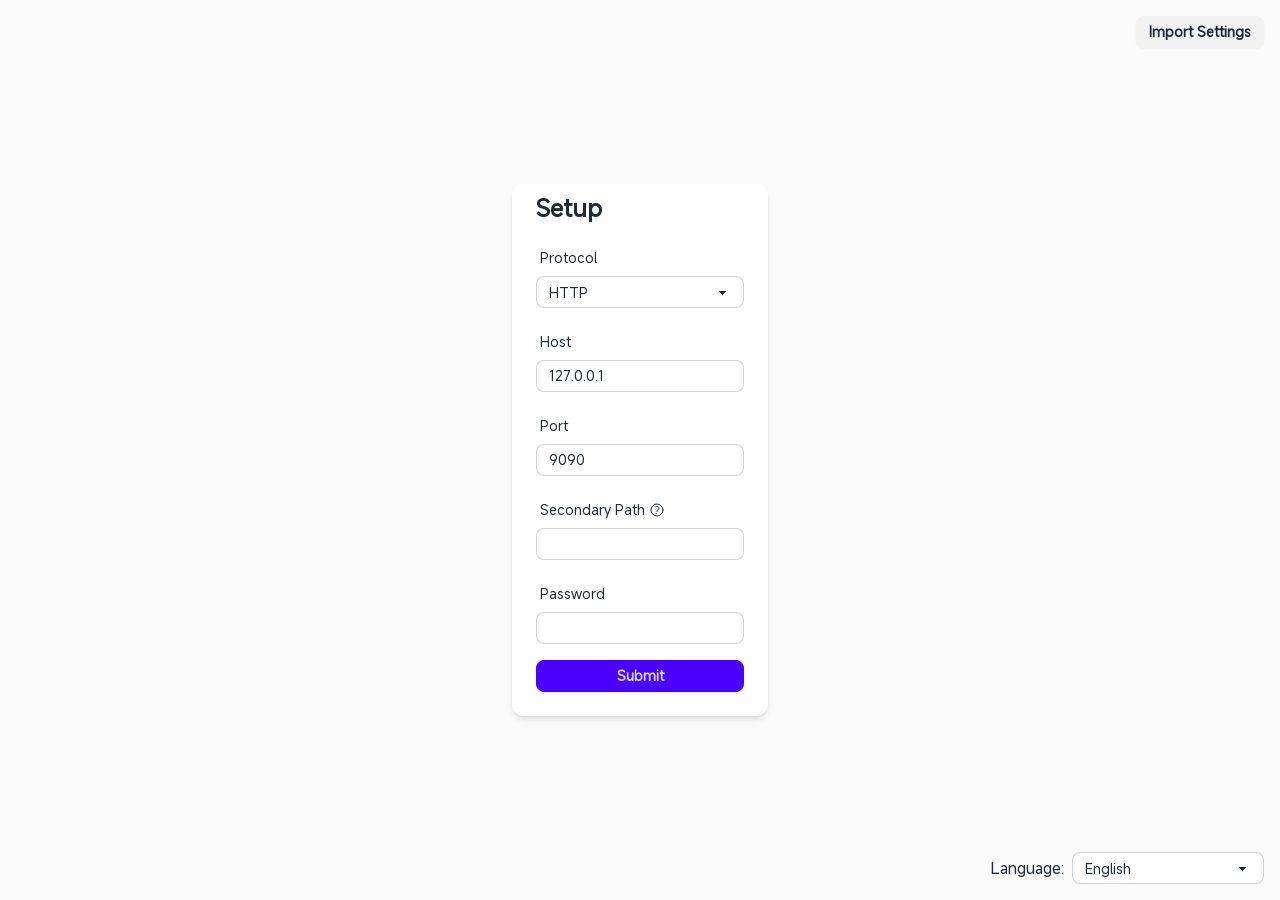
==== files/www/zashboard/index.html @ 0ce32706 "Initial commit" ====
<!doctype html>
<html lang="">
  <head>
    <meta charset="UTF-8" />
    <title>zashboard</title>
    <meta
      name="viewport"
      content="user-scalable=no, width=device-width, initial-scale=1, maximum-scale=1, viewport-fit=cover"
    />
    <meta
      name="description"
      content="A dashboard using clash api"
    />
    <link
      rel="apple-touch-icon"
      href="./apple-touch-icon.png"
    />
    <link
      rel="icon"
      href="./favicon.ico"
      sizes="48x48"
    />
    <link
      rel="icon"
      href="./favicon.svg"
      sizes="any"
      type="image/svg+xml"
    />
    <meta
      name="theme-color"
      content="#FFFFFF"
    />
    <script type="module" crossorigin src="./assets/index-uhckASE8.js"></script>
    <link rel="stylesheet" crossorigin href="./assets/index-uUtGlfgn.css">
  <link rel="manifest" href="./manifest.webmanifest"><script id="vite-plugin-pwa:register-sw" src="./registerSW.js"></script></head>
  <body>
    <div id="app"></div>
  </body>
</html>
---- files/www/zashboard/assets/index-uUtGlfgn.css ----
.tippy-box[data-animation=scale][data-placement^=top]{transform-origin:bottom}.tippy-box[data-animation=scale][data-placement^=bottom]{transform-origin:top}.tippy-box[data-animation=scale][data-placement^=left]{transform-origin:right}.tippy-box[data-animation=scale][data-placement^=right]{transform-origin:left}.tippy-box[data-animation=scale][data-state=hidden]{transform:scale(.5);opacity:0}.tippy-box[data-animation=fade][data-state=hidden]{opacity:0}[data-tippy-root]{max-width:calc(100vw - 10px)}.tippy-box{position:relative;background-color:#333;color:#fff;border-radius:4px;font-size:14px;line-height:1.4;white-space:normal;outline:0;transition-property:transform,visibility,opacity}.tippy-box[data-placement^=top]>.tippy-arrow{bottom:0}.tippy-box[data-placement^=top]>.tippy-arrow:before{bottom:-7px;left:0;border-width:8px 8px 0;border-top-color:initial;transform-origin:center top}.tippy-box[data-placement^=bottom]>.tippy-arrow{top:0}.tippy-box[data-placement^=bottom]>.tippy-arrow:before{top:-7px;left:0;border-width:0 8px 8px;border-bottom-color:initial;transform-origin:center bottom}.tippy-box[data-placement^=left]>.tippy-arrow{right:0}.tippy-box[data-placement^=left]>.tippy-arrow:before{border-width:8px 0 8px 8px;border-left-color:initial;right:-7px;transform-origin:center left}.tippy-box[data-placement^=right]>.tippy-arrow{left:0}.tippy-box[data-placement^=right]>.tippy-arrow:before{left:-7px;border-width:8px 8px 8px 0;border-right-color:initial;transform-origin:center right}.tippy-box[data-inertia][data-state=visible]{transition-timing-function:cubic-bezier(.54,1.5,.38,1.11)}.tippy-arrow{width:16px;height:16px;color:#333}.tippy-arrow:before{content:"";position:absolute;border-color:transparent;border-style:solid}.tippy-content{position:relative;padding:5px 9px;z-index:1}*,:before,:after{--tw-border-spacing-x: 0;--tw-border-spacing-y: 0;--tw-translate-x: 0;--tw-translate-y: 0;--tw-rotate: 0;--tw-skew-x: 0;--tw-skew-y: 0;--tw-scale-x: 1;--tw-scale-y: 1;--tw-pan-x: ;--tw-pan-y: ;--tw-pinch-zoom: ;--tw-scroll-snap-strictness: proximity;--tw-gradient-from-position: ;--tw-gradient-via-position: ;--tw-gradient-to-position: ;--tw-ordinal: ;--tw-slashed-zero: ;--tw-numeric-figure: ;--tw-numeric-spacing: ;--tw-numeric-fraction: ;--tw-ring-inset: ;--tw-ring-offset-width: 0px;--tw-ring-offset-color: #fff;--tw-ring-color: rgb(59 130 246 / .5);--tw-ring-offset-shadow: 0 0 #0000;--tw-ring-shadow: 0 0 #0000;--tw-shadow: 0 0 #0000;--tw-shadow-colored: 0 0 #0000;--tw-blur: ;--tw-brightness: ;--tw-contrast: ;--tw-grayscale: ;--tw-hue-rotate: ;--tw-invert: ;--tw-saturate: ;--tw-sepia: ;--tw-drop-shadow: ;--tw-backdrop-blur: ;--tw-backdrop-brightness: ;--tw-backdrop-contrast: ;--tw-backdrop-grayscale: ;--tw-backdrop-hue-rotate: ;--tw-backdrop-invert: ;--tw-backdrop-opacity: ;--tw-backdrop-saturate: ;--tw-backdrop-sepia: ;--tw-contain-size: ;--tw-contain-layout: ;--tw-contain-paint: ;--tw-contain-style: }::backdrop{--tw-border-spacing-x: 0;--tw-border-spacing-y: 0;--tw-translate-x: 0;--tw-translate-y: 0;--tw-rotate: 0;--tw-skew-x: 0;--tw-skew-y: 0;--tw-scale-x: 1;--tw-scale-y: 1;--tw-pan-x: ;--tw-pan-y: ;--tw-pinch-zoom: ;--tw-scroll-snap-strictness: proximity;--tw-gradient-from-position: ;--tw-gradient-via-position: ;--tw-gradient-to-position: ;--tw-ordinal: ;--tw-slashed-zero: ;--tw-numeric-figure: ;--tw-numeric-spacing: ;--tw-numeric-fraction: ;--tw-ring-inset: ;--tw-ring-offset-width: 0px;--tw-ring-offset-color: #fff;--tw-ring-color: rgb(59 130 246 / .5);--tw-ring-offset-shadow: 0 0 #0000;--tw-ring-shadow: 0 0 #0000;--tw-shadow: 0 0 #0000;--tw-shadow-colored: 0 0 #0000;--tw-blur: ;--tw-brightness: ;--tw-contrast: ;--tw-grayscale: ;--tw-hue-rotate: ;--tw-invert: ;--tw-saturate: ;--tw-sepia: ;--tw-drop-shadow: ;--tw-backdrop-blur: ;--tw-backdrop-brightness: ;--tw-backdrop-contrast: ;--tw-backdrop-grayscale: ;--tw-backdrop-hue-rotate: ;--tw-backdrop-invert: ;--tw-backdrop-opacity: ;--tw-backdrop-saturate: ;--tw-backdrop-sepia: ;--tw-contain-size: ;--tw-contain-layout: ;--tw-contain-paint: ;--tw-contain-style: }*,:before,:after{box-sizing:border-box;border-width:0;border-style:solid;border-color:#e5e7eb}:before,:after{--tw-content: ""}html,:host{line-height:1.5;-webkit-text-size-adjust:100%;-moz-tab-size:4;-o-tab-size:4;tab-size:4;font-family:ui-sans-serif,system-ui,sans-serif,"Apple Color Emoji","Segoe UI Emoji",Segoe UI Symbol,"Noto Color Emoji";font-feature-settings:normal;font-variation-settings:normal;-webkit-tap-highlight-color:transparent}body{margin:0;line-height:inherit}hr{height:0;color:inherit;border-top-width:1px}abbr:where([title]){-webkit-text-decoration:underline dotted;text-decoration:underline dotted}h1,h2,h3,h4,h5,h6{font-size:inherit;font-weight:inherit}a{color:inherit;text-decoration:inherit}b,strong{font-weight:bolder}code,kbd,samp,pre{font-family:ui-monospace,SFMono-Regular,Menlo,Monaco,Consolas,Liberation Mono,Courier New,monospace;font-feature-settings:normal;font-variation-settings:normal;font-size:1em}small{font-size:80%}sub,sup{font-size:75%;line-height:0;position:relative;vertical-align:baseline}sub{bottom:-.25em}sup{top:-.5em}table{text-indent:0;border-color:inherit;border-collapse:collapse}button,input,optgroup,select,textarea{font-family:inherit;font-feature-settings:inherit;font-variation-settings:inherit;font-size:100%;font-weight:inherit;line-height:inherit;letter-spacing:inherit;color:inherit;margin:0;padding:0}button,select{text-transform:none}button,input:where([type=button]),input:where([type=reset]),input:where([type=submit]){-webkit-appearance:button;background-color:transparent;background-image:none}:-moz-focusring{outline:auto}:-moz-ui-invalid{box-shadow:none}progress{vertical-align:baseline}::-webkit-inner-spin-button,::-webkit-outer-spin-button{height:auto}[type=search]{-webkit-appearance:textfield;outline-offset:-2px}::-webkit-search-decoration{-webkit-appearance:none}::-webkit-file-upload-button{-webkit-appearance:button;font:inherit}summary{display:list-item}blockquote,dl,dd,h1,h2,h3,h4,h5,h6,hr,figure,p,pre{margin:0}fieldset{margin:0;padding:0}legend{padding:0}ol,ul,menu{list-style:none;margin:0;padding:0}dialog{padding:0}textarea{resize:vertical}input::-moz-placeholder,textarea::-moz-placeholder{opacity:1;color:#9ca3af}input::placeholder,textarea::placeholder{opacity:1;color:#9ca3af}button,[role=button]{cursor:pointer}:disabled{cursor:default}img,svg,video,canvas,audio,iframe,embed,object{display:block;vertical-align:middle}img,video{max-width:100%;height:auto}[hidden]:where(:not([hidden=until-found])){display:none}:root,[data-theme]{background-color:var(--fallback-b1,oklch(var(--b1)/1));color:var(--fallback-bc,oklch(var(--bc)/1))}@supports not (color: oklch(0% 0 0)){:root{color-scheme:light;--fallback-p: #491eff;--fallback-pc: #d4dbff;--fallback-s: #ff41c7;--fallback-sc: #fff9fc;--fallback-a: #00cfbd;--fallback-ac: #00100d;--fallback-n: #2b3440;--fallback-nc: #d7dde4;--fallback-b1: #ffffff;--fallback-b2: #e5e6e6;--fallback-b3: #e5e6e6;--fallback-bc: #1f2937;--fallback-in: #00b3f0;--fallback-inc: #000000;--fallback-su: #00ca92;--fallback-suc: #000000;--fallback-wa: #ffc22d;--fallback-wac: #000000;--fallback-er: #ff6f70;--fallback-erc: #000000}@media (prefers-color-scheme: dark){:root{color-scheme:dark;--fallback-p: #7582ff;--fallback-pc: #050617;--fallback-s: #ff71cf;--fallback-sc: #190211;--fallback-a: #00c7b5;--fallback-ac: #000e0c;--fallback-n: #2a323c;--fallback-nc: #a6adbb;--fallback-b1: #1d232a;--fallback-b2: #191e24;--fallback-b3: #15191e;--fallback-bc: #a6adbb;--fallback-in: #00b3f0;--fallback-inc: #000000;--fallback-su: #00ca92;--fallback-suc: #000000;--fallback-wa: #ffc22d;--fallback-wac: #000000;--fallback-er: #ff6f70;--fallback-erc: #000000}}}html{-webkit-tap-highlight-color:transparent}*{scrollbar-color:color-mix(in oklch,currentColor 35%,transparent) transparent}*:hover{scrollbar-color:color-mix(in oklch,currentColor 60%,transparent) transparent}:root{color-scheme:light;--in: 72.06% .191 231.6;--su: 64.8% .15 160;--wa: 84.71% .199 83.87;--er: 71.76% .221 22.18;--pc: 89.824% .06192 275.75;--ac: 15.352% .0368 183.61;--inc: 0% 0 0;--suc: 0% 0 0;--wac: 0% 0 0;--erc: 0% 0 0;--rounded-box: 1rem;--rounded-btn: .5rem;--rounded-badge: 1.9rem;--animation-btn: .25s;--animation-input: .2s;--btn-focus-scale: .95;--border-btn: 1px;--tab-border: 1px;--tab-radius: .5rem;--p: 49.12% .3096 275.75;--s: 69.71% .329 342.55;--sc: 98.71% .0106 342.55;--a: 76.76% .184 183.61;--n: 32.1785% .02476 255.701624;--nc: 89.4994% .011585 252.096176;--b1: 100% 0 0;--b2: 96.1151% 0 0;--b3: 92.4169% .00108 197.137559;--bc: 27.8078% .029596 256.847952}@media (prefers-color-scheme: dark){:root{color-scheme:dark;--in: 72.06% .191 231.6;--su: 64.8% .15 160;--wa: 84.71% .199 83.87;--er: 71.76% .221 22.18;--pc: 13.138% .0392 275.75;--sc: 14.96% .052 342.55;--ac: 14.902% .0334 183.61;--inc: 0% 0 0;--suc: 0% 0 0;--wac: 0% 0 0;--erc: 0% 0 0;--rounded-box: 1rem;--rounded-btn: .5rem;--rounded-badge: 1.9rem;--animation-btn: .25s;--animation-input: .2s;--btn-focus-scale: .95;--border-btn: 1px;--tab-border: 1px;--tab-radius: .5rem;--p: 65.69% .196 275.75;--s: 74.8% .26 342.55;--a: 74.51% .167 183.61;--n: 31.3815% .021108 254.139175;--nc: 74.6477% .0216 264.435964;--b1: 25.3267% .015896 252.417568;--b2: 23.2607% .013807 253.100675;--b3: 21.1484% .01165 254.087939;--bc: 74.6477% .0216 264.435964}}[data-theme=light]{color-scheme:light;--in: 72.06% .191 231.6;--su: 64.8% .15 160;--wa: 84.71% .199 83.87;--er: 71.76% .221 22.18;--pc: 89.824% .06192 275.75;--ac: 15.352% .0368 183.61;--inc: 0% 0 0;--suc: 0% 0 0;--wac: 0% 0 0;--erc: 0% 0 0;--rounded-box: 1rem;--rounded-btn: .5rem;--rounded-badge: 1.9rem;--animation-btn: .25s;--animation-input: .2s;--btn-focus-scale: .95;--border-btn: 1px;--tab-border: 1px;--tab-radius: .5rem;--p: 49.12% .3096 275.75;--s: 69.71% .329 342.55;--sc: 98.71% .0106 342.55;--a: 76.76% .184 183.61;--n: 32.1785% .02476 255.701624;--nc: 89.4994% .011585 252.096176;--b1: 100% 0 0;--b2: 96.1151% 0 0;--b3: 92.4169% .00108 197.137559;--bc: 27.8078% .029596 256.847952}[data-theme=dark]{color-scheme:dark;--in: 72.06% .191 231.6;--su: 64.8% .15 160;--wa: 84.71% .199 83.87;--er: 71.76% .221 22.18;--pc: 13.138% .0392 275.75;--sc: 14.96% .052 342.55;--ac: 14.902% .0334 183.61;--inc: 0% 0 0;--suc: 0% 0 0;--wac: 0% 0 0;--erc: 0% 0 0;--rounded-box: 1rem;--rounded-btn: .5rem;--rounded-badge: 1.9rem;--animation-btn: .25s;--animation-input: .2s;--btn-focus-scale: .95;--border-btn: 1px;--tab-border: 1px;--tab-radius: .5rem;--p: 65.69% .196 275.75;--s: 74.8% .26 342.55;--a: 74.51% .167 183.61;--n: 31.3815% .021108 254.139175;--nc: 74.6477% .0216 264.435964;--b1: 25.3267% .015896 252.417568;--b2: 23.2607% .013807 253.100675;--b3: 21.1484% .01165 254.087939;--bc: 74.6477% .0216 264.435964}[data-theme=cupcake]{color-scheme:light;--in: 72.06% .191 231.6;--su: 64.8% .15 160;--wa: 84.71% .199 83.87;--er: 71.76% .221 22.18;--pc: 15.2344% .017892 200.026556;--sc: 15.787% .020249 356.29965;--ac: 15.8762% .029206 78.618794;--nc: 84.7148% .013247 313.189598;--inc: 0% 0 0;--suc: 0% 0 0;--wac: 0% 0 0;--erc: 0% 0 0;--rounded-box: 1rem;--rounded-badge: 1.9rem;--animation-btn: .25s;--animation-input: .2s;--btn-focus-scale: .95;--border-btn: 1px;--p: 76.172% .089459 200.026556;--s: 78.9351% .101246 356.29965;--a: 79.3811% .146032 78.618794;--n: 23.5742% .066235 313.189598;--b1: 97.7882% .00418 56.375637;--b2: 93.9822% .007638 61.449292;--b3: 91.5861% .006811 53.440502;--bc: 23.5742% .066235 313.189598;--rounded-btn: 1.9rem;--tab-border: 2px;--tab-radius: .7rem}[data-theme=bumblebee]{color-scheme:light;--b2: 93% 0 0;--b3: 86% 0 0;--in: 72.06% .191 231.6;--su: 64.8% .15 160;--wa: 84.71% .199 83.87;--er: 71.76% .221 22.18;--bc: 20% 0 0;--ac: 16.254% .0314 56.52;--nc: 82.55% .015 281.99;--inc: 0% 0 0;--suc: 0% 0 0;--wac: 0% 0 0;--erc: 0% 0 0;--rounded-box: 1rem;--rounded-btn: .5rem;--rounded-badge: 1.9rem;--animation-btn: .25s;--animation-input: .2s;--btn-focus-scale: .95;--border-btn: 1px;--tab-border: 1px;--tab-radius: .5rem;--p: 89.51% .2132 96.61;--pc: 38.92% .046 96.61;--s: 80.39% .194 70.76;--sc: 39.38% .068 70.76;--a: 81.27% .157 56.52;--n: 12.75% .075 281.99;--b1: 100% 0 0}[data-theme=emerald]{color-scheme:light;--b2: 93% 0 0;--b3: 86% 0 0;--in: 72.06% .191 231.6;--su: 64.8% .15 160;--wa: 84.71% .199 83.87;--er: 71.76% .221 22.18;--inc: 0% 0 0;--suc: 0% 0 0;--wac: 0% 0 0;--erc: 0% 0 0;--rounded-box: 1rem;--rounded-btn: .5rem;--rounded-badge: 1.9rem;--border-btn: 1px;--tab-border: 1px;--tab-radius: .5rem;--p: 76.6626% .135433 153.450024;--pc: 33.3872% .040618 162.240129;--s: 61.3028% .202368 261.294233;--sc: 100% 0 0;--a: 72.7725% .149783 33.200363;--ac: 0% 0 0;--n: 35.5192% .032071 262.988584;--nc: 98.4625% .001706 247.838921;--b1: 100% 0 0;--bc: 35.5192% .032071 262.988584;--animation-btn: 0;--animation-input: 0;--btn-focus-scale: 1}[data-theme=corporate]{color-scheme:light;--b2: 93% 0 0;--b3: 86% 0 0;--in: 72.06% .191 231.6;--su: 64.8% .15 160;--wa: 84.71% .199 83.87;--er: 71.76% .221 22.18;--pc: 12.078% .0456 269.1;--sc: 13.0739% .010951 256.688055;--ac: 15.3934% .022799 163.57888;--inc: 0% 0 0;--suc: 0% 0 0;--wac: 0% 0 0;--erc: 0% 0 0;--border-btn: 1px;--tab-border: 1px;--p: 60.39% .228 269.1;--s: 65.3694% .054756 256.688055;--a: 76.9669% .113994 163.57888;--n: 22.3899% .031305 278.07229;--nc: 95.8796% .008588 247.915135;--b1: 100% 0 0;--bc: 22.3899% .031305 278.07229;--rounded-box: .25rem;--rounded-btn: .125rem;--rounded-badge: .125rem;--tab-radius: .25rem;--animation-btn: 0;--animation-input: 0;--btn-focus-scale: 1}[data-theme=synthwave]{color-scheme:dark;--b2: 20.2941% .076211 287.835609;--b3: 18.7665% .070475 287.835609;--pc: 14.4421% .031903 342.009383;--sc: 15.6543% .02362 227.382405;--ac: 17.608% .0412 93.72;--rounded-box: 1rem;--rounded-btn: .5rem;--rounded-badge: 1.9rem;--animation-btn: .25s;--animation-input: .2s;--btn-focus-scale: .95;--border-btn: 1px;--tab-border: 1px;--tab-radius: .5rem;--p: 72.2105% .159514 342.009383;--s: 78.2714% .118101 227.382405;--a: 88.04% .206 93.72;--n: 25.5554% .103537 286.507967;--nc: 97.9365% .00819 301.358346;--b1: 21.8216% .081948 287.835609;--bc: 97.9365% .00819 301.358346;--in: 76.5197% .12273 231.831603;--inc: 23.5017% .096418 290.329844;--su: 86.0572% .115038 178.624677;--suc: 23.5017% .096418 290.329844;--wa: 85.531% .122117 93.722227;--wac: 23.5017% .096418 290.329844;--er: 73.7005% .121339 32.639257;--erc: 23.5017% .096418 290.329844}[data-theme=retro]{color-scheme:light;--inc: 90.923% .043042 262.880917;--suc: 12.541% .033982 149.213788;--wac: 13.3168% .031484 58.31834;--erc: 13.144% .0398 27.33;--animation-btn: .25s;--animation-input: .2s;--btn-focus-scale: .95;--border-btn: 1px;--tab-border: 1px;--p: 76.8664% .104092 22.664655;--pc: 26.5104% .006243 .522862;--s: 80.7415% .052534 159.094608;--sc: 26.5104% .006243 .522862;--a: 70.3919% .125455 52.953428;--ac: 26.5104% .006243 .522862;--n: 28.4181% .009519 355.534017;--nc: 92.5604% .025113 89.217311;--b1: 91.6374% .034554 90.51575;--b2: 88.2722% .049418 91.774344;--b3: 84.133% .065952 90.856665;--bc: 26.5104% .006243 .522862;--in: 54.615% .215208 262.880917;--su: 62.7052% .169912 149.213788;--wa: 66.584% .157422 58.31834;--er: 65.72% .199 27.33;--rounded-box: .4rem;--rounded-btn: .4rem;--rounded-badge: .4rem;--tab-radius: .4rem}[data-theme=cyberpunk]{color-scheme:light;--b2: 87.8943% .16647 104.32;--b3: 81.2786% .15394 104.32;--in: 72.06% .191 231.6;--su: 64.8% .15 160;--wa: 84.71% .199 83.87;--er: 71.76% .221 22.18;--bc: 18.902% .0358 104.32;--pc: 14.844% .0418 6.35;--sc: 16.666% .0368 204.72;--ac: 14.372% .04352 310.43;--inc: 0% 0 0;--suc: 0% 0 0;--wac: 0% 0 0;--erc: 0% 0 0;--animation-btn: .25s;--animation-input: .2s;--btn-focus-scale: .95;--border-btn: 1px;--tab-border: 1px;font-family:ui-monospace,SFMono-Regular,Menlo,Monaco,Consolas,Liberation Mono,Courier New,monospace;--p: 74.22% .209 6.35;--s: 83.33% .184 204.72;--a: 71.86% .2176 310.43;--n: 23.04% .065 269.31;--nc: 94.51% .179 104.32;--b1: 94.51% .179 104.32;--rounded-box: 0;--rounded-btn: 0;--rounded-badge: 0;--tab-radius: 0}[data-theme=valentine]{color-scheme:light;--b2: 88.0567% .024834 337.06289;--b3: 81.4288% .022964 337.06289;--pc: 13.7239% .030755 15.066527;--sc: 14.3942% .029258 293.189609;--ac: 14.2537% .014961 197.828857;--inc: 90.923% .043042 262.880917;--suc: 12.541% .033982 149.213788;--wac: 13.3168% .031484 58.31834;--erc: 14.614% .0414 27.33;--rounded-box: 1rem;--rounded-badge: 1.9rem;--animation-btn: .25s;--animation-input: .2s;--btn-focus-scale: .95;--border-btn: 1px;--tab-border: 1px;--p: 68.6197% .153774 15.066527;--s: 71.971% .14629 293.189609;--a: 71.2685% .074804 197.828857;--n: 54.6053% .143342 358.004839;--nc: 90.2701% .037202 336.955191;--b1: 94.6846% .026703 337.06289;--bc: 37.3085% .081131 4.606426;--in: 54.615% .215208 262.880917;--su: 62.7052% .169912 149.213788;--wa: 66.584% .157422 58.31834;--er: 73.07% .207 27.33;--rounded-btn: 1.9rem;--tab-radius: .7rem}[data-theme=halloween]{color-scheme:dark;--b2: 23.0416% 0 0;--b3: 21.3072% 0 0;--bc: 84.9552% 0 0;--sc: 89.196% .0496 305.03;--nc: 84.8742% .009322 65.681484;--inc: 90.923% .043042 262.880917;--suc: 12.541% .033982 149.213788;--wac: 13.3168% .031484 58.31834;--erc: 13.144% .0398 27.33;--rounded-box: 1rem;--rounded-btn: .5rem;--rounded-badge: 1.9rem;--animation-btn: .25s;--animation-input: .2s;--btn-focus-scale: .95;--border-btn: 1px;--tab-border: 1px;--tab-radius: .5rem;--p: 77.48% .204 60.62;--pc: 19.6935% .004671 196.779412;--s: 45.98% .248 305.03;--a: 64.8% .223 136.073479;--ac: 0% 0 0;--n: 24.371% .046608 65.681484;--b1: 24.7759% 0 0;--in: 54.615% .215208 262.880917;--su: 62.7052% .169912 149.213788;--wa: 66.584% .157422 58.31834;--er: 65.72% .199 27.33}[data-theme=garden]{color-scheme:light;--b2: 86.4453% .002011 17.197414;--b3: 79.9386% .00186 17.197414;--in: 72.06% .191 231.6;--su: 64.8% .15 160;--wa: 84.71% .199 83.87;--er: 71.76% .221 22.18;--sc: 89.699% .022197 355.095988;--ac: 11.2547% .010859 154.390187;--inc: 0% 0 0;--suc: 0% 0 0;--wac: 0% 0 0;--erc: 0% 0 0;--rounded-box: 1rem;--rounded-btn: .5rem;--rounded-badge: 1.9rem;--animation-btn: .25s;--animation-input: .2s;--btn-focus-scale: .95;--border-btn: 1px;--tab-border: 1px;--tab-radius: .5rem;--p: 62.45% .278 3.83636;--pc: 100% 0 0;--s: 48.4952% .110985 355.095988;--a: 56.2735% .054297 154.390187;--n: 24.1559% .049362 89.070594;--nc: 92.9519% .002163 17.197414;--b1: 92.9519% .002163 17.197414;--bc: 16.9617% .001664 17.32068}[data-theme=forest]{color-scheme:dark;--b2: 17.522% .007709 17.911578;--b3: 16.2032% .007129 17.911578;--in: 72.06% .191 231.6;--su: 64.8% .15 160;--wa: 84.71% .199 83.87;--er: 71.76% .221 22.18;--bc: 83.7682% .001658 17.911578;--sc: 13.9553% .027077 168.327128;--ac: 14.1257% .02389 185.713193;--nc: 86.1397% .007806 171.364646;--inc: 0% 0 0;--suc: 0% 0 0;--wac: 0% 0 0;--erc: 0% 0 0;--rounded-box: 1rem;--rounded-badge: 1.9rem;--animation-btn: .25s;--animation-input: .2s;--btn-focus-scale: .95;--border-btn: 1px;--tab-border: 1px;--tab-radius: .5rem;--p: 68.6283% .185567 148.958922;--pc: 0% 0 0;--s: 69.7764% .135385 168.327128;--a: 70.6285% .119451 185.713193;--n: 30.6985% .039032 171.364646;--b1: 18.8409% .00829 17.911578;--rounded-btn: 1.9rem}[data-theme=aqua]{color-scheme:dark;--b2: 45.3464% .118611 261.181672;--b3: 41.9333% .109683 261.181672;--bc: 89.7519% .025508 261.181672;--sc: 12.1365% .02175 309.782946;--ac: 18.6854% .020445 94.555431;--nc: 12.2124% .023402 243.760661;--inc: 90.923% .043042 262.880917;--suc: 12.541% .033982 149.213788;--wac: 13.3168% .031484 58.31834;--erc: 14.79% .038 27.33;--rounded-box: 1rem;--rounded-btn: .5rem;--rounded-badge: 1.9rem;--animation-btn: .25s;--animation-input: .2s;--btn-focus-scale: .95;--border-btn: 1px;--tab-border: 1px;--tab-radius: .5rem;--p: 85.6617% .14498 198.6458;--pc: 40.1249% .068266 197.603872;--s: 60.6827% .108752 309.782946;--a: 93.4269% .102225 94.555431;--n: 61.0622% .117009 243.760661;--b1: 48.7596% .127539 261.181672;--in: 54.615% .215208 262.880917;--su: 62.7052% .169912 149.213788;--wa: 66.584% .157422 58.31834;--er: 73.95% .19 27.33}[data-theme=lofi]{color-scheme:light;--inc: 15.908% .0206 205.9;--suc: 18.026% .0306 164.14;--wac: 17.674% .027 79.94;--erc: 15.732% .03 28.47;--border-btn: 1px;--tab-border: 1px;--p: 15.9066% 0 0;--pc: 100% 0 0;--s: 21.455% .001566 17.278957;--sc: 100% 0 0;--a: 26.8618% 0 0;--ac: 100% 0 0;--n: 0% 0 0;--nc: 100% 0 0;--b1: 100% 0 0;--b2: 96.1151% 0 0;--b3: 92.268% .001082 17.17934;--bc: 0% 0 0;--in: 79.54% .103 205.9;--su: 90.13% .153 164.14;--wa: 88.37% .135 79.94;--er: 78.66% .15 28.47;--rounded-box: .25rem;--rounded-btn: .125rem;--rounded-badge: .125rem;--tab-radius: .125rem;--animation-btn: 0;--animation-input: 0;--btn-focus-scale: 1}[data-theme=pastel]{color-scheme:light;--in: 72.06% .191 231.6;--su: 64.8% .15 160;--wa: 84.71% .199 83.87;--er: 71.76% .221 22.18;--bc: 20% 0 0;--pc: 16.6166% .006979 316.8737;--sc: 17.6153% .009839 8.688364;--ac: 17.8419% .012056 170.923263;--nc: 14.2681% .014702 228.183906;--inc: 0% 0 0;--suc: 0% 0 0;--wac: 0% 0 0;--erc: 0% 0 0;--rounded-box: 1rem;--rounded-badge: 1.9rem;--animation-btn: .25s;--animation-input: .2s;--btn-focus-scale: .95;--border-btn: 1px;--tab-border: 1px;--p: 83.0828% .034896 316.8737;--s: 88.0763% .049197 8.688364;--a: 89.2096% .06028 170.923263;--n: 71.3406% .07351 228.183906;--b1: 100% 0 0;--b2: 98.4625% .001706 247.838921;--b3: 87.1681% .009339 258.338227;--rounded-btn: 1.9rem;--tab-radius: .7rem}[data-theme=fantasy]{color-scheme:light;--b2: 93% 0 0;--b3: 86% 0 0;--in: 72.06% .191 231.6;--su: 64.8% .15 160;--wa: 84.71% .199 83.87;--er: 71.76% .221 22.18;--pc: 87.49% .0378 325.02;--sc: 90.784% .0324 241.36;--ac: 15.196% .0408 56.72;--nc: 85.5616% .005919 256.847952;--inc: 0% 0 0;--suc: 0% 0 0;--wac: 0% 0 0;--erc: 0% 0 0;--rounded-box: 1rem;--rounded-btn: .5rem;--rounded-badge: 1.9rem;--animation-btn: .25s;--animation-input: .2s;--btn-focus-scale: .95;--border-btn: 1px;--tab-border: 1px;--tab-radius: .5rem;--p: 37.45% .189 325.02;--s: 53.92% .162 241.36;--a: 75.98% .204 56.72;--n: 27.8078% .029596 256.847952;--b1: 100% 0 0;--bc: 27.8078% .029596 256.847952}[data-theme=wireframe]{color-scheme:light;--bc: 20% 0 0;--pc: 15.6521% 0 0;--sc: 15.6521% 0 0;--ac: 15.6521% 0 0;--nc: 18.8014% 0 0;--inc: 89.0403% .062643 264.052021;--suc: 90.395% .035372 142.495339;--wac: 14.1626% .019994 108.702381;--erc: 12.5591% .051537 29.233885;--animation-btn: .25s;--animation-input: .2s;--btn-focus-scale: .95;--border-btn: 1px;--tab-border: 1px;font-family:Chalkboard,comic sans ms,"sans-serif";--p: 78.2604% 0 0;--s: 78.2604% 0 0;--a: 78.2604% 0 0;--n: 94.007% 0 0;--b1: 100% 0 0;--b2: 94.9119% 0 0;--b3: 89.7547% 0 0;--in: 45.2014% .313214 264.052021;--su: 51.9752% .176858 142.495339;--wa: 70.8131% .099969 108.702381;--er: 62.7955% .257683 29.233885;--rounded-box: .2rem;--rounded-btn: .2rem;--rounded-badge: .2rem;--tab-radius: .2rem}[data-theme=black]{color-scheme:dark;--pc: 86.736% 0 0;--sc: 86.736% 0 0;--ac: 86.736% 0 0;--nc: 86.736% 0 0;--inc: 89.0403% .062643 264.052021;--suc: 90.395% .035372 142.495339;--wac: 19.3597% .042201 109.769232;--erc: 12.5591% .051537 29.233885;--border-btn: 1px;--tab-border: 1px;--p: 33.6799% 0 0;--s: 33.6799% 0 0;--a: 33.6799% 0 0;--b1: 0% 0 0;--b2: 19.1251% 0 0;--b3: 26.8618% 0 0;--bc: 87.6096% 0 0;--n: 33.6799% 0 0;--in: 45.2014% .313214 264.052021;--su: 51.9752% .176858 142.495339;--wa: 96.7983% .211006 109.769232;--er: 62.7955% .257683 29.233885;--rounded-box: 0;--rounded-btn: 0;--rounded-badge: 0;--animation-btn: 0;--animation-input: 0;--btn-focus-scale: 1;--tab-radius: 0}[data-theme=luxury]{color-scheme:dark;--pc: 20% 0 0;--sc: 85.5163% .012821 261.069149;--ac: 87.3349% .010348 338.82597;--inc: 15.8122% .024356 237.133883;--suc: 15.6239% .038579 132.154381;--wac: 17.2255% .027305 102.89115;--erc: 14.3506% .035271 22.568916;--rounded-box: 1rem;--rounded-btn: .5rem;--rounded-badge: 1.9rem;--animation-btn: .25s;--animation-input: .2s;--btn-focus-scale: .95;--border-btn: 1px;--tab-border: 1px;--tab-radius: .5rem;--p: 100% 0 0;--s: 27.5815% .064106 261.069149;--a: 36.6744% .051741 338.82597;--n: 24.27% .057015 59.825019;--nc: 93.2033% .089631 90.861683;--b1: 14.0765% .004386 285.822869;--b2: 20.2191% .004211 308.22937;--b3: 29.8961% .003818 308.318612;--bc: 75.6879% .123666 76.890484;--in: 79.0612% .121778 237.133883;--su: 78.1197% .192894 132.154381;--wa: 86.1274% .136524 102.89115;--er: 71.7531% .176357 22.568916}[data-theme=dracula]{color-scheme:dark;--b2: 26.8053% .020556 277.508664;--b3: 24.7877% .019009 277.508664;--pc: 15.0922% .036614 346.812432;--sc: 14.8405% .029709 301.883095;--ac: 16.6785% .024826 66.558491;--nc: 87.8891% .006515 275.524078;--inc: 17.6526% .018676 212.846491;--suc: 17.4199% .043903 148.024881;--wac: 19.1068% .026849 112.757109;--erc: 13.6441% .041266 24.430965;--rounded-box: 1rem;--rounded-btn: .5rem;--rounded-badge: 1.9rem;--animation-btn: .25s;--animation-input: .2s;--btn-focus-scale: .95;--border-btn: 1px;--tab-border: 1px;--tab-radius: .5rem;--p: 75.4611% .18307 346.812432;--s: 74.2023% .148546 301.883095;--a: 83.3927% .124132 66.558491;--n: 39.4456% .032576 275.524078;--b1: 28.8229% .022103 277.508664;--bc: 97.7477% .007913 106.545019;--in: 88.263% .09338 212.846491;--su: 87.0995% .219516 148.024881;--wa: 95.5338% .134246 112.757109;--er: 68.2204% .206328 24.430965}[data-theme=cmyk]{color-scheme:light;--b2: 93% 0 0;--b3: 86% 0 0;--bc: 20% 0 0;--pc: 14.3544% .02666 239.443325;--sc: 12.8953% .040552 359.339283;--ac: 18.8458% .037948 105.306968;--nc: 84.3557% 0 0;--inc: 13.6952% .0189 217.284104;--suc: 89.3898% .032505 321.406278;--wac: 14.2473% .031969 52.023412;--erc: 12.4027% .041677 28.717543;--rounded-box: 1rem;--rounded-btn: .5rem;--rounded-badge: 1.9rem;--animation-btn: .25s;--animation-input: .2s;--btn-focus-scale: .95;--border-btn: 1px;--tab-border: 1px;--tab-radius: .5rem;--p: 71.7722% .133298 239.443325;--s: 64.4766% .202758 359.339283;--a: 94.2289% .189741 105.306968;--n: 21.7787% 0 0;--b1: 100% 0 0;--in: 68.4759% .094499 217.284104;--su: 46.949% .162524 321.406278;--wa: 71.2364% .159843 52.023412;--er: 62.0133% .208385 28.717543}[data-theme=autumn]{color-scheme:light;--b2: 89.1077% 0 0;--b3: 82.4006% 0 0;--bc: 19.1629% 0 0;--pc: 88.1446% .032232 17.530175;--sc: 12.3353% .033821 23.865865;--ac: 14.6851% .018999 60.729616;--nc: 90.8734% .007475 51.902819;--inc: 13.8449% .019596 207.284192;--suc: 12.199% .016032 174.616213;--wac: 14.0163% .032982 56.844303;--erc: 90.614% .0482 24.16;--rounded-box: 1rem;--rounded-btn: .5rem;--rounded-badge: 1.9rem;--animation-btn: .25s;--animation-input: .2s;--btn-focus-scale: .95;--border-btn: 1px;--tab-border: 1px;--tab-radius: .5rem;--p: 40.7232% .16116 17.530175;--s: 61.6763% .169105 23.865865;--a: 73.4253% .094994 60.729616;--n: 54.3672% .037374 51.902819;--b1: 95.8147% 0 0;--in: 69.2245% .097979 207.284192;--su: 60.9951% .080159 174.616213;--wa: 70.0817% .164909 56.844303;--er: 53.07% .241 24.16}[data-theme=business]{color-scheme:dark;--b2: 22.6487% 0 0;--b3: 20.944% 0 0;--bc: 84.8707% 0 0;--pc: 88.3407% .019811 251.473931;--sc: 12.8185% .005481 229.389418;--ac: 13.4542% .033545 35.791525;--nc: 85.4882% .00265 253.041249;--inc: 12.5233% .028702 240.033697;--suc: 14.0454% .018919 156.59611;--wac: 15.4965% .023141 81.519177;--erc: 90.3221% .029356 29.674507;--animation-btn: .25s;--animation-input: .2s;--btn-focus-scale: .95;--border-btn: 1px;--tab-border: 1px;--tab-radius: .5rem;--p: 41.7036% .099057 251.473931;--s: 64.0924% .027405 229.389418;--a: 67.271% .167726 35.791525;--n: 27.441% .01325 253.041249;--b1: 24.3535% 0 0;--in: 62.6163% .143511 240.033697;--su: 70.2268% .094594 156.59611;--wa: 77.4824% .115704 81.519177;--er: 51.6105% .14678 29.674507;--rounded-box: .25rem;--rounded-btn: .125rem;--rounded-badge: .125rem}[data-theme=acid]{color-scheme:light;--b2: 91.6146% 0 0;--b3: 84.7189% 0 0;--bc: 19.7021% 0 0;--pc: 14.38% .0714 330.759573;--sc: 14.674% .0448 48.250878;--ac: 18.556% .0528 122.962951;--nc: 84.262% .0256 278.68;--inc: 12.144% .0454 252.05;--suc: 17.144% .0532 158.53;--wac: 18.202% .0424 100.5;--erc: 12.968% .0586 29.349188;--animation-btn: .25s;--animation-input: .2s;--btn-focus-scale: .95;--border-btn: 1px;--tab-border: 1px;--p: 71.9% .357 330.759573;--s: 73.37% .224 48.250878;--a: 92.78% .264 122.962951;--n: 21.31% .128 278.68;--b1: 98.5104% 0 0;--in: 60.72% .227 252.05;--su: 85.72% .266 158.53;--wa: 91.01% .212 100.5;--er: 64.84% .293 29.349188;--rounded-box: 1.25rem;--rounded-btn: 1rem;--rounded-badge: 1rem;--tab-radius: .7rem}[data-theme=lemonade]{color-scheme:light;--b2: 91.8003% .0186 123.72;--b3: 84.8906% .0172 123.72;--bc: 19.742% .004 123.72;--pc: 11.784% .0398 134.6;--sc: 15.55% .0392 111.09;--ac: 17.078% .0402 100.73;--nc: 86.196% .015 108.6;--inc: 17.238% .0094 224.14;--suc: 17.238% .0094 157.85;--wac: 17.238% .0094 102.15;--erc: 17.238% .0094 25.85;--rounded-box: 1rem;--rounded-btn: .5rem;--rounded-badge: 1.9rem;--animation-btn: .25s;--animation-input: .2s;--btn-focus-scale: .95;--border-btn: 1px;--tab-border: 1px;--tab-radius: .5rem;--p: 58.92% .199 134.6;--s: 77.75% .196 111.09;--a: 85.39% .201 100.73;--n: 30.98% .075 108.6;--b1: 98.71% .02 123.72;--in: 86.19% .047 224.14;--su: 86.19% .047 157.85;--wa: 86.19% .047 102.15;--er: 86.19% .047 25.85}[data-theme=night]{color-scheme:dark;--b2: 19.3144% .037037 265.754874;--b3: 17.8606% .034249 265.754874;--bc: 84.1536% .007965 265.754874;--pc: 15.0703% .027798 232.66148;--sc: 13.6023% .031661 276.934902;--ac: 14.4721% .035244 350.048739;--nc: 85.5899% .00737 260.030984;--suc: 15.6904% .026506 181.911977;--wac: 16.6486% .027912 82.95003;--erc: 14.3572% .034051 13.11834;--rounded-box: 1rem;--rounded-btn: .5rem;--rounded-badge: 1.9rem;--animation-btn: .25s;--animation-input: .2s;--btn-focus-scale: .95;--border-btn: 1px;--tab-border: 1px;--tab-radius: .5rem;--p: 75.3513% .138989 232.66148;--s: 68.0113% .158303 276.934902;--a: 72.3603% .176218 350.048739;--n: 27.9495% .036848 260.030984;--b1: 20.7682% .039824 265.754874;--in: 68.4553% .148062 237.25135;--inc: 0% 0 0;--su: 78.452% .132529 181.911977;--wa: 83.2428% .139558 82.95003;--er: 71.7858% .170255 13.11834}[data-theme=coffee]{color-scheme:dark;--b2: 20.1585% .021457 329.708637;--b3: 18.6412% .019842 329.708637;--pc: 14.3993% .024765 62.756393;--sc: 86.893% .00597 199.19444;--ac: 88.5243% .014881 224.389184;--nc: 83.3022% .003149 326.261446;--inc: 15.898% .012774 184.558367;--suc: 14.9445% .014491 131.116276;--wac: 17.6301% .028162 87.722413;--erc: 15.4637% .025644 31.871922;--rounded-box: 1rem;--rounded-btn: .5rem;--rounded-badge: 1.9rem;--animation-btn: .25s;--animation-input: .2s;--btn-focus-scale: .95;--border-btn: 1px;--tab-border: 1px;--tab-radius: .5rem;--p: 71.9967% .123825 62.756393;--s: 34.465% .029849 199.19444;--a: 42.6213% .074405 224.389184;--n: 16.5109% .015743 326.261446;--b1: 21.6758% .023072 329.708637;--bc: 72.3547% .092794 79.129387;--in: 79.4902% .063869 184.558367;--su: 74.7224% .072456 131.116276;--wa: 88.1503% .140812 87.722413;--er: 77.3187% .12822 31.871922}[data-theme=winter]{color-scheme:light;--pc: 91.372% .051 257.57;--sc: 88.5103% .03222 282.339433;--ac: 11.988% .038303 335.171434;--nc: 83.9233% .012704 257.651965;--inc: 17.6255% .017178 214.515264;--suc: 16.0988% .015404 197.823719;--wac: 17.8345% .009167 71.47031;--erc: 14.6185% .022037 20.076293;--rounded-box: 1rem;--rounded-btn: .5rem;--rounded-badge: 1.9rem;--animation-btn: .25s;--animation-input: .2s;--btn-focus-scale: .95;--border-btn: 1px;--tab-border: 1px;--tab-radius: .5rem;--p: 56.86% .255 257.57;--s: 42.5516% .161098 282.339433;--a: 59.9398% .191515 335.171434;--n: 19.6166% .063518 257.651965;--b1: 100% 0 0;--b2: 97.4663% .011947 259.822565;--b3: 93.2686% .016223 262.751375;--bc: 41.8869% .053885 255.824911;--in: 88.1275% .085888 214.515264;--su: 80.4941% .077019 197.823719;--wa: 89.1725% .045833 71.47031;--er: 73.0926% .110185 20.076293}[data-theme=dim]{color-scheme:dark;--pc: 17.2267% .028331 139.549991;--sc: 14.6752% .033181 35.353059;--ac: 14.8459% .026728 311.37924;--inc: 17.2157% .028409 206.182959;--suc: 17.2343% .028437 166.534048;--wac: 17.2327% .028447 94.818679;--erc: 16.4838% .019914 33.756357;--rounded-box: 1rem;--rounded-btn: .5rem;--rounded-badge: 1.9rem;--animation-btn: .25s;--animation-input: .2s;--btn-focus-scale: .95;--border-btn: 1px;--tab-border: 1px;--tab-radius: .5rem;--p: 86.1335% .141656 139.549991;--s: 73.3759% .165904 35.353059;--a: 74.2296% .133641 311.37924;--n: 24.7311% .020483 264.094728;--nc: 82.9011% .031335 222.959324;--b1: 30.8577% .023243 264.149498;--b2: 28.0368% .01983 264.182074;--b3: 26.3469% .018403 262.177739;--bc: 82.9011% .031335 222.959324;--in: 86.0785% .142046 206.182959;--su: 86.1717% .142187 166.534048;--wa: 86.1634% .142236 94.818679;--er: 82.4189% .09957 33.756357}[data-theme=nord]{color-scheme:light;--pc: 11.8872% .015449 254.027774;--sc: 13.9303% .011822 248.687186;--ac: 15.4929% .01245 217.469017;--inc: 13.8414% .012499 332.664922;--suc: 15.3654% .01498 131.063061;--wac: 17.0972% .017847 84.093335;--erc: 12.122% .024119 15.341883;--animation-btn: .25s;--animation-input: .2s;--btn-focus-scale: .95;--border-btn: 1px;--tab-border: 1px;--p: 59.4359% .077246 254.027774;--s: 69.6516% .059108 248.687186;--a: 77.4643% .062249 217.469017;--n: 45.229% .035214 264.1312;--nc: 89.9258% .016374 262.749256;--b1: 95.1276% .007445 260.731539;--b2: 93.2996% .010389 261.788485;--b3: 89.9258% .016374 262.749256;--bc: 32.4374% .022945 264.182036;--in: 69.2072% .062496 332.664922;--su: 76.827% .074899 131.063061;--wa: 85.4862% .089234 84.093335;--er: 60.61% .120594 15.341883;--rounded-box: .4rem;--rounded-btn: .2rem;--rounded-badge: .4rem;--tab-radius: .2rem}[data-theme=sunset]{color-scheme:dark;--pc: 14.9408% .031656 39.94703;--sc: 14.5075% .035531 2.72034;--ac: 14.2589% .033336 299.844533;--inc: 17.1119% .017054 206.015183;--suc: 17.1122% .017172 144.77874;--wac: 17.1139% .016961 74.427797;--erc: 17.1023% .015778 16.886379;--animation-btn: .25s;--animation-input: .2s;--btn-focus-scale: .95;--border-btn: 1px;--tab-border: 1px;--p: 74.7039% .158278 39.94703;--s: 72.5375% .177654 2.72034;--a: 71.2947% .166678 299.844533;--n: 26% .019 237.69;--nc: 70% .019 237.69;--b1: 22% .019 237.69;--b2: 20% .019 237.69;--b3: 18% .019 237.69;--bc: 77.3835% .043586 245.096534;--in: 85.5596% .085271 206.015183;--su: 85.5609% .08586 144.77874;--wa: 85.5695% .084806 74.427797;--er: 85.5116% .07889 16.886379;--rounded-box: 1.2rem;--rounded-btn: .8rem;--rounded-badge: .4rem;--tab-radius: .7rem}.alert{display:grid;width:100%;grid-auto-flow:row;align-content:flex-start;align-items:center;justify-items:center;gap:1rem;text-align:center;border-radius:var(--rounded-box, 1rem);border-width:1px;--tw-border-opacity: 1;border-color:var(--fallback-b2,oklch(var(--b2)/var(--tw-border-opacity)));padding:1rem;--tw-text-opacity: 1;color:var(--fallback-bc,oklch(var(--bc)/var(--tw-text-opacity)));--alert-bg: var(--fallback-b2,oklch(var(--b2)/1));--alert-bg-mix: var(--fallback-b1,oklch(var(--b1)/1));background-color:var(--alert-bg)}@media (min-width: 640px){.alert{grid-auto-flow:column;grid-template-columns:auto minmax(auto,1fr);justify-items:start;text-align:start}}.avatar.placeholder>div{display:flex;align-items:center;justify-content:center}.badge{display:inline-flex;align-items:center;justify-content:center;transition-property:color,background-color,border-color,text-decoration-color,fill,stroke,opacity,box-shadow,transform,filter,-webkit-backdrop-filter;transition-property:color,background-color,border-color,text-decoration-color,fill,stroke,opacity,box-shadow,transform,filter,backdrop-filter;transition-property:color,background-color,border-color,text-decoration-color,fill,stroke,opacity,box-shadow,transform,filter,backdrop-filter,-webkit-backdrop-filter;transition-timing-function:cubic-bezier(.4,0,.2,1);transition-timing-function:cubic-bezier(0,0,.2,1);transition-duration:.2s;height:1.25rem;font-size:.875rem;line-height:1.25rem;width:-moz-fit-content;width:fit-content;padding-left:.563rem;padding-right:.563rem;border-radius:var(--rounded-badge, 1.9rem);border-width:1px;--tw-border-opacity: 1;border-color:var(--fallback-b2,oklch(var(--b2)/var(--tw-border-opacity)));--tw-bg-opacity: 1;background-color:var(--fallback-b1,oklch(var(--b1)/var(--tw-bg-opacity)));--tw-text-opacity: 1;color:var(--fallback-bc,oklch(var(--bc)/var(--tw-text-opacity)))}.btm-nav{position:fixed;bottom:0;left:0;right:0;display:flex;width:100%;flex-direction:row;align-items:center;justify-content:space-around;padding-bottom:env(safe-area-inset-bottom);height:4rem;--tw-bg-opacity: 1;background-color:var(--fallback-b1,oklch(var(--b1)/var(--tw-bg-opacity)));color:currentColor}.btm-nav>*{position:relative;display:flex;height:100%;flex-basis:100%;cursor:pointer;flex-direction:column;align-items:center;justify-content:center;gap:.25rem;border-color:currentColor}@media (hover:hover){.label a:hover{--tw-text-opacity: 1;color:var(--fallback-bc,oklch(var(--bc)/var(--tw-text-opacity)))}.menu li>*:not(ul,.menu-title,details,.btn):active,.menu li>*:not(ul,.menu-title,details,.btn).active,.menu li>details>summary:active{--tw-bg-opacity: 1;background-color:var(--fallback-n,oklch(var(--n)/var(--tw-bg-opacity)));--tw-text-opacity: 1;color:var(--fallback-nc,oklch(var(--nc)/var(--tw-text-opacity)))}.tab:hover{--tw-text-opacity: 1}.tabs-boxed :is(.tab-active,[aria-selected=true]):not(.tab-disabled):not([disabled]):hover,.tabs-boxed :is(input:checked):hover{--tw-text-opacity: 1;color:var(--fallback-pc,oklch(var(--pc)/var(--tw-text-opacity)))}.table tr.hover:hover,.table tr.hover:nth-child(2n):hover{--tw-bg-opacity: 1;background-color:var(--fallback-b2,oklch(var(--b2)/var(--tw-bg-opacity)))}.table-zebra tr.hover:hover,.table-zebra tr.hover:nth-child(2n):hover{--tw-bg-opacity: 1;background-color:var(--fallback-b3,oklch(var(--b3)/var(--tw-bg-opacity)))}}.btn{display:inline-flex;height:3rem;min-height:3rem;flex-shrink:0;cursor:pointer;-webkit-user-select:none;-moz-user-select:none;user-select:none;flex-wrap:wrap;align-items:center;justify-content:center;border-radius:var(--rounded-btn, .5rem);border-color:transparent;border-color:oklch(var(--btn-color, var(--b2)) / var(--tw-border-opacity));padding-left:1rem;padding-right:1rem;text-align:center;font-size:.875rem;line-height:1em;gap:.5rem;font-weight:600;text-decoration-line:none;transition-duration:.2s;transition-timing-function:cubic-bezier(0,0,.2,1);border-width:var(--border-btn, 1px);transition-property:color,background-color,border-color,opacity,box-shadow,transform;--tw-text-opacity: 1;color:var(--fallback-bc,oklch(var(--bc)/var(--tw-text-opacity)));--tw-shadow: 0 1px 2px 0 rgb(0 0 0 / .05);--tw-shadow-colored: 0 1px 2px 0 var(--tw-shadow-color);box-shadow:var(--tw-ring-offset-shadow, 0 0 #0000),var(--tw-ring-shadow, 0 0 #0000),var(--tw-shadow);outline-color:var(--fallback-bc,oklch(var(--bc)/1));background-color:oklch(var(--btn-color, var(--b2)) / var(--tw-bg-opacity));--tw-bg-opacity: 1;--tw-border-opacity: 1}.btn-disabled,.btn[disabled],.btn:disabled{pointer-events:none}.btn-circle{height:3rem;width:3rem;border-radius:9999px;padding:0}:where(.btn:is(input[type=checkbox])),:where(.btn:is(input[type=radio])){width:auto;-webkit-appearance:none;-moz-appearance:none;appearance:none}.btn:is(input[type=checkbox]):after,.btn:is(input[type=radio]):after{--tw-content: attr(aria-label);content:var(--tw-content)}.card{position:relative;display:flex;flex-direction:column;border-radius:var(--rounded-box, 1rem)}.card:focus{outline:2px solid transparent;outline-offset:2px}.card-body{display:flex;flex:1 1 auto;flex-direction:column;padding:var(--padding-card, 2rem);gap:.5rem}.card-body :where(p){flex-grow:1}.card figure{display:flex;align-items:center;justify-content:center}.card.image-full{display:grid}.card.image-full:before{position:relative;content:"";z-index:10;border-radius:var(--rounded-box, 1rem);--tw-bg-opacity: 1;background-color:var(--fallback-n,oklch(var(--n)/var(--tw-bg-opacity)));opacity:.75}.card.image-full:before,.card.image-full>*{grid-column-start:1;grid-row-start:1}.card.image-full>figure img{height:100%;-o-object-fit:cover;object-fit:cover}.card.image-full>.card-body{position:relative;z-index:20;--tw-text-opacity: 1;color:var(--fallback-nc,oklch(var(--nc)/var(--tw-text-opacity)))}.carousel{display:inline-flex;overflow-x:scroll;scroll-snap-type:x mandatory;scroll-behavior:smooth;-ms-overflow-style:none;scrollbar-width:none}.carousel-vertical{flex-direction:column;overflow-y:scroll;scroll-snap-type:y mandatory}.carousel-item{box-sizing:content-box;display:flex;flex:none;scroll-snap-align:start}.carousel-start .carousel-item{scroll-snap-align:start}.carousel-center .carousel-item{scroll-snap-align:center}.carousel-end .carousel-item{scroll-snap-align:end}.checkbox{flex-shrink:0;--chkbg: var(--fallback-bc,oklch(var(--bc)/1));--chkfg: var(--fallback-b1,oklch(var(--b1)/1));height:1.5rem;width:1.5rem;cursor:pointer;-webkit-appearance:none;-moz-appearance:none;appearance:none;border-radius:var(--rounded-btn, .5rem);border-width:1px;border-color:var(--fallback-bc,oklch(var(--bc)/var(--tw-border-opacity)));--tw-border-opacity: .2}.collapse:not(td):not(tr):not(colgroup){visibility:visible}.collapse{position:relative;display:grid;overflow:hidden;grid-template-rows:max-content 0fr;transition:grid-template-rows .2s;width:100%;border-radius:var(--rounded-box, 1rem)}.collapse-title,.collapse>input[type=checkbox],.collapse>input[type=radio],.collapse-content{grid-column-start:1;grid-row-start:1}.collapse>input[type=checkbox],.collapse>input[type=radio]{-webkit-appearance:none;-moz-appearance:none;appearance:none;opacity:0}:where(.collapse>input[type=checkbox]),:where(.collapse>input[type=radio]){height:100%;width:100%;z-index:1}.collapse-content{visibility:hidden;grid-column-start:1;grid-row-start:2;min-height:0px;transition:visibility .2s;transition:padding .2s ease-out,background-color .2s ease-out;padding-left:1rem;padding-right:1rem;cursor:unset}.collapse[open],.collapse-open,.collapse:focus:not(.collapse-close){grid-template-rows:max-content 1fr}.collapse:not(.collapse-close):has(>input[type=checkbox]:checked),.collapse:not(.collapse-close):has(>input[type=radio]:checked){grid-template-rows:max-content 1fr}.collapse[open]>.collapse-content,.collapse-open>.collapse-content,.collapse:focus:not(.collapse-close)>.collapse-content,.collapse:not(.collapse-close)>input[type=checkbox]:checked~.collapse-content,.collapse:not(.collapse-close)>input[type=radio]:checked~.collapse-content{visibility:visible;min-height:-moz-fit-content;min-height:fit-content}.divider{display:flex;flex-direction:row;align-items:center;align-self:stretch;margin-top:1rem;margin-bottom:1rem;height:1rem;white-space:nowrap}.divider:before,.divider:after{height:.125rem;width:100%;flex-grow:1;--tw-content: "";content:var(--tw-content);background-color:var(--fallback-bc,oklch(var(--bc)/.1))}.drawer{position:relative;display:grid;grid-auto-columns:max-content auto;width:100%}.drawer-content{grid-column-start:2;grid-row-start:1;min-width:0px}.drawer-side{pointer-events:none;position:fixed;inset-inline-start:0px;top:0;grid-column-start:1;grid-row-start:1;display:grid;width:100%;grid-template-columns:repeat(1,minmax(0,1fr));grid-template-rows:repeat(1,minmax(0,1fr));align-items:flex-start;justify-items:start;overflow-x:hidden;overflow-y:hidden;overscroll-behavior:contain;height:100vh;height:100dvh}.drawer-side>.drawer-overlay{position:sticky;top:0;place-self:stretch;cursor:pointer;background-color:transparent;transition-property:color,background-color,border-color,text-decoration-color,fill,stroke;transition-timing-function:cubic-bezier(.4,0,.2,1);transition-timing-function:cubic-bezier(0,0,.2,1);transition-duration:.2s}.drawer-side>*{grid-column-start:1;grid-row-start:1}.drawer-side>*:not(.drawer-overlay){transition-property:transform;transition-timing-function:cubic-bezier(.4,0,.2,1);transition-timing-function:cubic-bezier(0,0,.2,1);transition-duration:.3s;will-change:transform;transform:translate(-100%)}[dir=rtl] .drawer-side>*:not(.drawer-overlay){transform:translate(100%)}.drawer-toggle{position:fixed;height:0px;width:0px;-webkit-appearance:none;-moz-appearance:none;appearance:none;opacity:0}.drawer-toggle:checked~.drawer-side{pointer-events:auto;visibility:visible;overflow-y:auto}.drawer-toggle:checked~.drawer-side>*:not(.drawer-overlay){transform:translate(0)}.drawer-end>.drawer-toggle~.drawer-content{grid-column-start:1}.drawer-end>.drawer-toggle~.drawer-side{grid-column-start:2;justify-items:end}.drawer-end>.drawer-toggle~.drawer-side>*:not(.drawer-overlay){transform:translate(100%)}[dir=rtl] .drawer-end>.drawer-toggle~.drawer-side>*:not(.drawer-overlay){transform:translate(-100%)}.drawer-end>.drawer-toggle:checked~.drawer-side>*:not(.drawer-overlay){transform:translate(0)}@media (hover: hover){.btm-nav>*.disabled:hover,.btm-nav>*[disabled]:hover{pointer-events:none;--tw-border-opacity: 0;background-color:var(--fallback-n,oklch(var(--n)/var(--tw-bg-opacity)));--tw-bg-opacity: .1;color:var(--fallback-bc,oklch(var(--bc)/var(--tw-text-opacity)));--tw-text-opacity: .2}.btn:hover{--tw-border-opacity: 1;border-color:var(--fallback-b3,oklch(var(--b3)/var(--tw-border-opacity)));--tw-bg-opacity: 1;background-color:var(--fallback-b3,oklch(var(--b3)/var(--tw-bg-opacity)))}@supports (color: color-mix(in oklab,black,black)){.btn:hover{background-color:color-mix(in oklab,oklch(var(--btn-color, var(--b2)) / var(--tw-bg-opacity, 1)) 90%,black);border-color:color-mix(in oklab,oklch(var(--btn-color, var(--b2)) / var(--tw-border-opacity, 1)) 90%,black)}}@supports not (color: oklch(0% 0 0)){.btn:hover{background-color:var(--btn-color, var(--fallback-b2));border-color:var(--btn-color, var(--fallback-b2))}}.btn.glass:hover{--glass-opacity: 25%;--glass-border-opacity: 15%}.btn-ghost:hover{border-color:transparent}@supports (color: oklch(0% 0 0)){.btn-ghost:hover{background-color:var(--fallback-bc,oklch(var(--bc)/.2))}}.btn-outline.btn-primary:hover{--tw-text-opacity: 1;color:var(--fallback-pc,oklch(var(--pc)/var(--tw-text-opacity)))}@supports (color: color-mix(in oklab,black,black)){.btn-outline.btn-primary:hover{background-color:color-mix(in oklab,var(--fallback-p,oklch(var(--p)/1)) 90%,black);border-color:color-mix(in oklab,var(--fallback-p,oklch(var(--p)/1)) 90%,black)}}.btn-disabled:hover,.btn[disabled]:hover,.btn:disabled:hover{--tw-border-opacity: 0;background-color:var(--fallback-n,oklch(var(--n)/var(--tw-bg-opacity)));--tw-bg-opacity: .2;color:var(--fallback-bc,oklch(var(--bc)/var(--tw-text-opacity)));--tw-text-opacity: .2}@supports (color: color-mix(in oklab,black,black)){.btn:is(input[type=checkbox]:checked):hover,.btn:is(input[type=radio]:checked):hover{background-color:color-mix(in oklab,var(--fallback-p,oklch(var(--p)/1)) 90%,black);border-color:color-mix(in oklab,var(--fallback-p,oklch(var(--p)/1)) 90%,black)}}:where(.menu li:not(.menu-title,.disabled)>*:not(ul,details,.menu-title)):not(.active,.btn):hover,:where(.menu li:not(.menu-title,.disabled)>details>summary:not(.menu-title)):not(.active,.btn):hover{cursor:pointer;outline:2px solid transparent;outline-offset:2px}@supports (color: oklch(0% 0 0)){:where(.menu li:not(.menu-title,.disabled)>*:not(ul,details,.menu-title)):not(.active,.btn):hover,:where(.menu li:not(.menu-title,.disabled)>details>summary:not(.menu-title)):not(.active,.btn):hover{background-color:var(--fallback-bc,oklch(var(--bc)/.1))}}.tab[disabled],.tab[disabled]:hover{cursor:not-allowed;color:var(--fallback-bc,oklch(var(--bc)/var(--tw-text-opacity)));--tw-text-opacity: .2}}.form-control{display:flex;flex-direction:column}.label{display:flex;-webkit-user-select:none;-moz-user-select:none;user-select:none;align-items:center;justify-content:space-between;padding:.5rem .25rem}.indicator{position:relative;display:inline-flex;width:-moz-max-content;width:max-content}.indicator :where(.indicator-item){z-index:1;position:absolute;transform:translate(var(--tw-translate-x),var(--tw-translate-y)) rotate(var(--tw-rotate)) skew(var(--tw-skew-x)) skewY(var(--tw-skew-y)) scaleX(var(--tw-scale-x)) scaleY(var(--tw-scale-y));white-space:nowrap}.input{flex-shrink:1;-webkit-appearance:none;-moz-appearance:none;appearance:none;height:3rem;padding-left:1rem;padding-right:1rem;font-size:1rem;line-height:2;line-height:1.5rem;border-radius:var(--rounded-btn, .5rem);border-width:1px;border-color:transparent;--tw-bg-opacity: 1;background-color:var(--fallback-b1,oklch(var(--b1)/var(--tw-bg-opacity)))}.input[type=number]::-webkit-inner-spin-button,.input-md[type=number]::-webkit-inner-spin-button{margin-top:-1rem;margin-bottom:-1rem;margin-inline-end:-1rem}.input-sm[type=number]::-webkit-inner-spin-button{margin-top:0;margin-bottom:0;margin-inline-end:-0px}.join{display:inline-flex;align-items:stretch;border-radius:var(--rounded-btn, .5rem)}.join :where(.join-item){border-start-end-radius:0;border-end-end-radius:0;border-end-start-radius:0;border-start-start-radius:0}.join .join-item:not(:first-child):not(:last-child),.join *:not(:first-child):not(:last-child) .join-item{border-start-end-radius:0;border-end-end-radius:0;border-end-start-radius:0;border-start-start-radius:0}.join .join-item:first-child:not(:last-child),.join *:first-child:not(:last-child) .join-item{border-start-end-radius:0;border-end-end-radius:0}.join .dropdown .join-item:first-child:not(:last-child),.join *:first-child:not(:last-child) .dropdown .join-item{border-start-end-radius:inherit;border-end-end-radius:inherit}.join :where(.join-item:first-child:not(:last-child)),.join :where(*:first-child:not(:last-child) .join-item){border-end-start-radius:inherit;border-start-start-radius:inherit}.join .join-item:last-child:not(:first-child),.join *:last-child:not(:first-child) .join-item{border-end-start-radius:0;border-start-start-radius:0}.join :where(.join-item:last-child:not(:first-child)),.join :where(*:last-child:not(:first-child) .join-item){border-start-end-radius:inherit;border-end-end-radius:inherit}@supports not selector(:has(*)){:where(.join *){border-radius:inherit}}@supports selector(:has(*)){:where(.join *:has(.join-item)){border-radius:inherit}}.link{cursor:pointer;text-decoration-line:underline}.menu{display:flex;flex-direction:column;flex-wrap:wrap;font-size:.875rem;line-height:1.25rem;padding:.5rem}.menu :where(li ul){position:relative;white-space:nowrap;margin-inline-start:1rem;padding-inline-start:.5rem}.menu :where(li:not(.menu-title)>*:not(ul,details,.menu-title,.btn)),.menu :where(li:not(.menu-title)>details>summary:not(.menu-title)){display:grid;grid-auto-flow:column;align-content:flex-start;align-items:center;gap:.5rem;grid-auto-columns:minmax(auto,max-content) auto max-content;-webkit-user-select:none;-moz-user-select:none;user-select:none}.menu li.disabled{cursor:not-allowed;-webkit-user-select:none;-moz-user-select:none;user-select:none;color:var(--fallback-bc,oklch(var(--bc)/.3))}.menu :where(li>.menu-dropdown:not(.menu-dropdown-show)){display:none}:where(.menu li){position:relative;display:flex;flex-shrink:0;flex-direction:column;flex-wrap:wrap;align-items:stretch}:where(.menu li) .badge{justify-self:end}.modal{pointer-events:none;position:fixed;top:0;right:0;bottom:0;left:0;margin:0;display:grid;height:100%;max-height:none;width:100%;max-width:none;justify-items:center;padding:0;opacity:0;overscroll-behavior:contain;z-index:999;background-color:transparent;color:inherit;transition-duration:.2s;transition-timing-function:cubic-bezier(0,0,.2,1);transition-property:transform,opacity,visibility;overflow-y:hidden}:where(.modal){align-items:center}.modal-box{max-height:calc(100vh - 5em);grid-column-start:1;grid-row-start:1;width:91.666667%;max-width:32rem;--tw-scale-x: .9;--tw-scale-y: .9;transform:translate(var(--tw-translate-x),var(--tw-translate-y)) rotate(var(--tw-rotate)) skew(var(--tw-skew-x)) skewY(var(--tw-skew-y)) scaleX(var(--tw-scale-x)) scaleY(var(--tw-scale-y));border-bottom-right-radius:var(--rounded-box, 1rem);border-bottom-left-radius:var(--rounded-box, 1rem);border-top-left-radius:var(--rounded-box, 1rem);border-top-right-radius:var(--rounded-box, 1rem);--tw-bg-opacity: 1;background-color:var(--fallback-b1,oklch(var(--b1)/var(--tw-bg-opacity)));padding:1.5rem;transition-property:color,background-color,border-color,text-decoration-color,fill,stroke,opacity,box-shadow,transform,filter,-webkit-backdrop-filter;transition-property:color,background-color,border-color,text-decoration-color,fill,stroke,opacity,box-shadow,transform,filter,backdrop-filter;transition-property:color,background-color,border-color,text-decoration-color,fill,stroke,opacity,box-shadow,transform,filter,backdrop-filter,-webkit-backdrop-filter;transition-timing-function:cubic-bezier(.4,0,.2,1);transition-timing-function:cubic-bezier(0,0,.2,1);transition-duration:.2s;box-shadow:#00000040 0 25px 50px -12px;overflow-y:auto;overscroll-behavior:contain}.modal-open,.modal:target,.modal-toggle:checked+.modal,.modal[open]{pointer-events:auto;visibility:visible;opacity:1}:root:has(:is(.modal-open,.modal:target,.modal-toggle:checked+.modal,.modal[open])){overflow:hidden;scrollbar-gutter:stable}.progress{position:relative;width:100%;-webkit-appearance:none;-moz-appearance:none;appearance:none;overflow:hidden;height:.5rem;border-radius:var(--rounded-box, 1rem);background-color:var(--fallback-bc,oklch(var(--bc)/.2))}.range{height:1.5rem;width:100%;cursor:pointer;-moz-appearance:none;appearance:none;-webkit-appearance:none;--range-shdw: var(--fallback-bc,oklch(var(--bc)/1));overflow:hidden;border-radius:var(--rounded-box, 1rem);background-color:transparent}.range:focus{outline:none}.select{display:inline-flex;cursor:pointer;-webkit-user-select:none;-moz-user-select:none;user-select:none;-webkit-appearance:none;-moz-appearance:none;appearance:none;height:3rem;min-height:3rem;padding-inline-start:1rem;padding-inline-end:2.5rem;font-size:.875rem;line-height:1.25rem;line-height:2;border-radius:var(--rounded-btn, .5rem);border-width:1px;border-color:transparent;--tw-bg-opacity: 1;background-color:var(--fallback-b1,oklch(var(--b1)/var(--tw-bg-opacity)));background-image:linear-gradient(45deg,transparent 50%,currentColor 50%),linear-gradient(135deg,currentColor 50%,transparent 50%);background-position:calc(100% - 20px) calc(1px + 50%),calc(100% - 16.1px) calc(1px + 50%);background-size:4px 4px,4px 4px;background-repeat:no-repeat}.select[multiple]{height:auto}.tabs{display:grid;align-items:flex-end}.tabs-lifted:has(.tab-content[class^=rounded-]) .tab:first-child:not(:is(.tab-active,[aria-selected=true])),.tabs-lifted:has(.tab-content[class*=" rounded-"]) .tab:first-child:not(:is(.tab-active,[aria-selected=true])){border-bottom-color:transparent}.tab{position:relative;grid-row-start:1;display:inline-flex;height:2rem;cursor:pointer;-webkit-user-select:none;-moz-user-select:none;user-select:none;-webkit-appearance:none;-moz-appearance:none;appearance:none;flex-wrap:wrap;align-items:center;justify-content:center;text-align:center;font-size:.875rem;line-height:1.25rem;line-height:2;--tab-padding: 1rem;--tw-text-opacity: .5;--tab-color: var(--fallback-bc,oklch(var(--bc)/1));--tab-bg: var(--fallback-b1,oklch(var(--b1)/1));--tab-border-color: var(--fallback-b3,oklch(var(--b3)/1));color:var(--tab-color);padding-inline-start:var(--tab-padding, 1rem);padding-inline-end:var(--tab-padding, 1rem)}.tab:is(input[type=radio]){width:auto;border-bottom-right-radius:0;border-bottom-left-radius:0}.tab:is(input[type=radio]):after{--tw-content: attr(aria-label);content:var(--tw-content)}.tab:not(input):empty{cursor:default;grid-column-start:span 9999}:checked+.tab-content:nth-child(2),:is(.tab-active,[aria-selected=true])+.tab-content:nth-child(2){border-start-start-radius:0px}input.tab:checked+.tab-content,:is(.tab-active,[aria-selected=true])+.tab-content{display:block}.table{position:relative;width:100%;border-radius:var(--rounded-box, 1rem);text-align:left;font-size:.875rem;line-height:1.25rem}.table :where(.table-pin-rows thead tr){position:sticky;top:0;z-index:1;--tw-bg-opacity: 1;background-color:var(--fallback-b1,oklch(var(--b1)/var(--tw-bg-opacity)))}.table :where(.table-pin-rows tfoot tr){position:sticky;bottom:0;z-index:1;--tw-bg-opacity: 1;background-color:var(--fallback-b1,oklch(var(--b1)/var(--tw-bg-opacity)))}.table :where(.table-pin-cols tr th){position:sticky;left:0;right:0;--tw-bg-opacity: 1;background-color:var(--fallback-b1,oklch(var(--b1)/var(--tw-bg-opacity)))}.table-zebra tbody tr:nth-child(2n) :where(.table-pin-cols tr th){--tw-bg-opacity: 1;background-color:var(--fallback-b2,oklch(var(--b2)/var(--tw-bg-opacity)))}.toast{position:fixed;display:flex;min-width:-moz-fit-content;min-width:fit-content;flex-direction:column;white-space:nowrap;gap:.5rem;padding:1rem}.toggle{flex-shrink:0;--tglbg: var(--fallback-b1,oklch(var(--b1)/1));--handleoffset: 1.5rem;--handleoffsetcalculator: calc(var(--handleoffset)*-1);--togglehandleborder: 0 0;height:1.5rem;width:3rem;cursor:pointer;-webkit-appearance:none;-moz-appearance:none;appearance:none;border-radius:var(--rounded-badge, 1.9rem);border-width:1px;border-color:currentColor;background-color:currentColor;color:var(--fallback-bc,oklch(var(--bc)/.5));transition:background,box-shadow var(--animation-input, .2s) ease-out;box-shadow:var(--handleoffsetcalculator) 0 0 2px var(--tglbg) inset,0 0 0 2px var(--tglbg) inset,var(--togglehandleborder)}.alert-warning{border-color:var(--fallback-wa,oklch(var(--wa)/.2));--tw-text-opacity: 1;color:var(--fallback-wac,oklch(var(--wac)/var(--tw-text-opacity)));--alert-bg: var(--fallback-wa,oklch(var(--wa)/1));--alert-bg-mix: var(--fallback-b1,oklch(var(--b1)/1))}.btm-nav>*:not(.active){padding-top:.125rem}.btm-nav>*:where(.active){border-top-width:2px;--tw-bg-opacity: 1;background-color:var(--fallback-b1,oklch(var(--b1)/var(--tw-bg-opacity)))}.btm-nav>*.disabled,.btm-nav>*[disabled]{pointer-events:none;--tw-border-opacity: 0;background-color:var(--fallback-n,oklch(var(--n)/var(--tw-bg-opacity)));--tw-bg-opacity: .1;color:var(--fallback-bc,oklch(var(--bc)/var(--tw-text-opacity)));--tw-text-opacity: .2}.btm-nav>* .label{font-size:1rem;line-height:1.5rem}@media (prefers-reduced-motion: no-preference){.btn{animation:button-pop var(--animation-btn, .25s) ease-out}}.btn:active:hover,.btn:active:focus{animation:button-pop 0s ease-out;transform:scale(var(--btn-focus-scale, .97))}@supports not (color: oklch(0% 0 0)){.btn{background-color:var(--btn-color, var(--fallback-b2));border-color:var(--btn-color, var(--fallback-b2))}.btn-primary{--btn-color: var(--fallback-p)}.btn-neutral{--btn-color: var(--fallback-n)}}@supports (color: color-mix(in oklab,black,black)){.btn-outline.btn-primary.btn-active{background-color:color-mix(in oklab,var(--fallback-p,oklch(var(--p)/1)) 90%,black);border-color:color-mix(in oklab,var(--fallback-p,oklch(var(--p)/1)) 90%,black)}}.btn:focus-visible{outline-style:solid;outline-width:2px;outline-offset:2px}.btn-primary{--tw-text-opacity: 1;color:var(--fallback-pc,oklch(var(--pc)/var(--tw-text-opacity)));outline-color:var(--fallback-p,oklch(var(--p)/1))}@supports (color: oklch(0% 0 0)){.btn-primary{--btn-color: var(--p)}.btn-neutral{--btn-color: var(--n)}}.btn-neutral{--tw-text-opacity: 1;color:var(--fallback-nc,oklch(var(--nc)/var(--tw-text-opacity)));outline-color:var(--fallback-n,oklch(var(--n)/1))}.btn.glass{--tw-shadow: 0 0 #0000;--tw-shadow-colored: 0 0 #0000;box-shadow:var(--tw-ring-offset-shadow, 0 0 #0000),var(--tw-ring-shadow, 0 0 #0000),var(--tw-shadow);outline-color:currentColor}.btn.glass.btn-active{--glass-opacity: 25%;--glass-border-opacity: 15%}.btn-ghost{border-width:1px;border-color:transparent;background-color:transparent;color:currentColor;--tw-shadow: 0 0 #0000;--tw-shadow-colored: 0 0 #0000;box-shadow:var(--tw-ring-offset-shadow, 0 0 #0000),var(--tw-ring-shadow, 0 0 #0000),var(--tw-shadow);outline-color:currentColor}.btn-ghost.btn-active{border-color:transparent;background-color:var(--fallback-bc,oklch(var(--bc)/.2))}.btn-outline.btn-primary{--tw-text-opacity: 1;color:var(--fallback-p,oklch(var(--p)/var(--tw-text-opacity)))}.btn-outline.btn-primary.btn-active{--tw-text-opacity: 1;color:var(--fallback-pc,oklch(var(--pc)/var(--tw-text-opacity)))}.btn.btn-disabled,.btn[disabled],.btn:disabled{--tw-border-opacity: 0;background-color:var(--fallback-n,oklch(var(--n)/var(--tw-bg-opacity)));--tw-bg-opacity: .2;color:var(--fallback-bc,oklch(var(--bc)/var(--tw-text-opacity)));--tw-text-opacity: .2}.btn:is(input[type=checkbox]:checked),.btn:is(input[type=radio]:checked){--tw-border-opacity: 1;border-color:var(--fallback-p,oklch(var(--p)/var(--tw-border-opacity)));--tw-bg-opacity: 1;background-color:var(--fallback-p,oklch(var(--p)/var(--tw-bg-opacity)));--tw-text-opacity: 1;color:var(--fallback-pc,oklch(var(--pc)/var(--tw-text-opacity)))}.btn:is(input[type=checkbox]:checked):focus-visible,.btn:is(input[type=radio]:checked):focus-visible{outline-color:var(--fallback-p,oklch(var(--p)/1))}@keyframes button-pop{0%{transform:scale(var(--btn-focus-scale, .98))}40%{transform:scale(1.02)}to{transform:scale(1)}}.card :where(figure:first-child){overflow:hidden;border-start-start-radius:inherit;border-start-end-radius:inherit;border-end-start-radius:unset;border-end-end-radius:unset}.card :where(figure:last-child){overflow:hidden;border-start-start-radius:unset;border-start-end-radius:unset;border-end-start-radius:inherit;border-end-end-radius:inherit}.card:focus-visible{outline:2px solid currentColor;outline-offset:2px}.card.bordered{border-width:1px;--tw-border-opacity: 1;border-color:var(--fallback-b2,oklch(var(--b2)/var(--tw-border-opacity)))}.card.compact .card-body{padding:1rem;font-size:.875rem;line-height:1.25rem}.card-title{display:flex;align-items:center;gap:.5rem;font-size:1.25rem;line-height:1.75rem;font-weight:600}.card.image-full :where(figure){overflow:hidden;border-radius:inherit}.carousel::-webkit-scrollbar{display:none}.checkbox:focus{box-shadow:none}.checkbox:focus-visible{outline-style:solid;outline-width:2px;outline-offset:2px;outline-color:var(--fallback-bc,oklch(var(--bc)/1))}.checkbox:disabled{border-width:0px;cursor:not-allowed;border-color:transparent;--tw-bg-opacity: 1;background-color:var(--fallback-bc,oklch(var(--bc)/var(--tw-bg-opacity)));opacity:.2}.checkbox:checked,.checkbox[aria-checked=true]{background-repeat:no-repeat;animation:checkmark var(--animation-input, .2s) ease-out;background-color:var(--chkbg);background-image:linear-gradient(-45deg,transparent 65%,var(--chkbg) 65.99%),linear-gradient(45deg,transparent 75%,var(--chkbg) 75.99%),linear-gradient(-45deg,var(--chkbg) 40%,transparent 40.99%),linear-gradient(45deg,var(--chkbg) 30%,var(--chkfg) 30.99%,var(--chkfg) 40%,transparent 40.99%),linear-gradient(-45deg,var(--chkfg) 50%,var(--chkbg) 50.99%)}.checkbox:indeterminate{--tw-bg-opacity: 1;background-color:var(--fallback-bc,oklch(var(--bc)/var(--tw-bg-opacity)));background-repeat:no-repeat;animation:checkmark var(--animation-input, .2s) ease-out;background-image:linear-gradient(90deg,transparent 80%,var(--chkbg) 80%),linear-gradient(-90deg,transparent 80%,var(--chkbg) 80%),linear-gradient(0deg,var(--chkbg) 43%,var(--chkfg) 43%,var(--chkfg) 57%,var(--chkbg) 57%)}@keyframes checkmark{0%{background-position-y:5px}50%{background-position-y:-2px}to{background-position-y:0}}details.collapse{width:100%}details.collapse summary{position:relative;display:block;outline:2px solid transparent;outline-offset:2px}details.collapse summary::-webkit-details-marker{display:none}.collapse:focus-visible{outline-style:solid;outline-width:2px;outline-offset:2px;outline-color:var(--fallback-bc,oklch(var(--bc)/1))}.collapse:has(.collapse-title:focus-visible),.collapse:has(>input[type=checkbox]:focus-visible),.collapse:has(>input[type=radio]:focus-visible){outline-style:solid;outline-width:2px;outline-offset:2px;outline-color:var(--fallback-bc,oklch(var(--bc)/1))}.collapse-arrow>.collapse-title:after{position:absolute;display:block;height:.5rem;width:.5rem;--tw-translate-y: -100%;--tw-rotate: 45deg;transform:translate(var(--tw-translate-x),var(--tw-translate-y)) rotate(var(--tw-rotate)) skew(var(--tw-skew-x)) skewY(var(--tw-skew-y)) scaleX(var(--tw-scale-x)) scaleY(var(--tw-scale-y));transition-property:all;transition-timing-function:cubic-bezier(.4,0,.2,1);transition-timing-function:cubic-bezier(0,0,.2,1);transition-duration:.15s;transition-duration:.2s;top:1.9rem;inset-inline-end:1.4rem;content:"";transform-origin:75% 75%;box-shadow:2px 2px;pointer-events:none}.collapse-plus>.collapse-title:after{position:absolute;display:block;height:.5rem;width:.5rem;transition-property:all;transition-timing-function:cubic-bezier(.4,0,.2,1);transition-timing-function:cubic-bezier(0,0,.2,1);transition-duration:.3s;top:.9rem;inset-inline-end:1.4rem;content:"+";pointer-events:none}.collapse:not(.collapse-open):not(.collapse-close)>input[type=checkbox],.collapse:not(.collapse-open):not(.collapse-close)>input[type=radio]:not(:checked),.collapse:not(.collapse-open):not(.collapse-close)>.collapse-title{cursor:pointer}.collapse:focus:not(.collapse-open):not(.collapse-close):not(.collapse[open])>.collapse-title{cursor:unset}.collapse-title{position:relative}.collapse-title,:where(.collapse>input[type=checkbox]),:where(.collapse>input[type=radio]){padding:1rem;padding-inline-end:3rem;min-height:3.75rem;transition:background-color .2s ease-out}.collapse[open]>:where(.collapse-content),.collapse-open>:where(.collapse-content),.collapse:focus:not(.collapse-close)>:where(.collapse-content),.collapse:not(.collapse-close)>:where(input[type=checkbox]:checked~.collapse-content),.collapse:not(.collapse-close)>:where(input[type=radio]:checked~.collapse-content){padding-bottom:1rem;transition:padding .2s ease-out,background-color .2s ease-out}.collapse[open].collapse-arrow>.collapse-title:after,.collapse-open.collapse-arrow>.collapse-title:after,.collapse-arrow:focus:not(.collapse-close)>.collapse-title:after,.collapse-arrow:not(.collapse-close)>input[type=checkbox]:checked~.collapse-title:after,.collapse-arrow:not(.collapse-close)>input[type=radio]:checked~.collapse-title:after{--tw-translate-y: -50%;--tw-rotate: 225deg;transform:translate(var(--tw-translate-x),var(--tw-translate-y)) rotate(var(--tw-rotate)) skew(var(--tw-skew-x)) skewY(var(--tw-skew-y)) scaleX(var(--tw-scale-x)) scaleY(var(--tw-scale-y))}.collapse[open].collapse-plus>.collapse-title:after,.collapse-open.collapse-plus>.collapse-title:after,.collapse-plus:focus:not(.collapse-close)>.collapse-title:after,.collapse-plus:not(.collapse-close)>input[type=checkbox]:checked~.collapse-title:after,.collapse-plus:not(.collapse-close)>input[type=radio]:checked~.collapse-title:after{content:"−"}.divider:not(:empty){gap:1rem}.drawer-toggle:checked~.drawer-side>.drawer-overlay{background-color:#0006}.drawer-toggle:focus-visible~.drawer-content label.drawer-button{outline-style:solid;outline-width:2px;outline-offset:2px}.label-text{font-size:.875rem;line-height:1.25rem;--tw-text-opacity: 1;color:var(--fallback-bc,oklch(var(--bc)/var(--tw-text-opacity)))}.input input{--tw-bg-opacity: 1;background-color:var(--fallback-p,oklch(var(--p)/var(--tw-bg-opacity)));background-color:transparent}.input input:focus{outline:2px solid transparent;outline-offset:2px}.input[list]::-webkit-calendar-picker-indicator{line-height:1em}.input-bordered{border-color:var(--fallback-bc,oklch(var(--bc)/.2))}.input:focus,.input:focus-within{box-shadow:none;border-color:var(--fallback-bc,oklch(var(--bc)/.2));outline-style:solid;outline-width:2px;outline-offset:2px;outline-color:var(--fallback-bc,oklch(var(--bc)/.2))}.input:has(>input[disabled]),.input-disabled,.input:disabled,.input[disabled]{cursor:not-allowed;--tw-border-opacity: 1;border-color:var(--fallback-b2,oklch(var(--b2)/var(--tw-border-opacity)));--tw-bg-opacity: 1;background-color:var(--fallback-b2,oklch(var(--b2)/var(--tw-bg-opacity)));color:var(--fallback-bc,oklch(var(--bc)/.4))}.input:has(>input[disabled])::-moz-placeholder,.input-disabled::-moz-placeholder,.input:disabled::-moz-placeholder,.input[disabled]::-moz-placeholder{color:var(--fallback-bc,oklch(var(--bc)/var(--tw-placeholder-opacity)));--tw-placeholder-opacity: .2}.input:has(>input[disabled])::placeholder,.input-disabled::placeholder,.input:disabled::placeholder,.input[disabled]::placeholder{color:var(--fallback-bc,oklch(var(--bc)/var(--tw-placeholder-opacity)));--tw-placeholder-opacity: .2}.input:has(>input[disabled])>input[disabled]{cursor:not-allowed}.input::-webkit-date-and-time-value{text-align:inherit}.join>:where(*:not(:first-child)){margin-top:0;margin-bottom:0;margin-inline-start:-1px}.join>:where(*:not(:first-child)):is(.btn){margin-inline-start:calc(var(--border-btn)*-1)}.join-item:focus{isolation:isolate}.link:focus{outline:2px solid transparent;outline-offset:2px}.link:focus-visible{outline:2px solid currentColor;outline-offset:2px}:where(.menu li:empty){--tw-bg-opacity: 1;background-color:var(--fallback-bc,oklch(var(--bc)/var(--tw-bg-opacity)));opacity:.1;margin:.5rem 1rem;height:1px}.menu :where(li ul):before{position:absolute;bottom:.75rem;inset-inline-start:0px;top:.75rem;width:1px;--tw-bg-opacity: 1;background-color:var(--fallback-bc,oklch(var(--bc)/var(--tw-bg-opacity)));opacity:.1;content:""}.menu :where(li:not(.menu-title)>*:not(ul,details,.menu-title,.btn)),.menu :where(li:not(.menu-title)>details>summary:not(.menu-title)){border-radius:var(--rounded-btn, .5rem);padding:.5rem 1rem;text-align:start;transition-property:color,background-color,border-color,text-decoration-color,fill,stroke,opacity,box-shadow,transform,filter,-webkit-backdrop-filter;transition-property:color,background-color,border-color,text-decoration-color,fill,stroke,opacity,box-shadow,transform,filter,backdrop-filter;transition-property:color,background-color,border-color,text-decoration-color,fill,stroke,opacity,box-shadow,transform,filter,backdrop-filter,-webkit-backdrop-filter;transition-timing-function:cubic-bezier(.4,0,.2,1);transition-timing-function:cubic-bezier(0,0,.2,1);transition-duration:.2s;text-wrap:balance}:where(.menu li:not(.menu-title,.disabled)>*:not(ul,details,.menu-title)):not(summary,.active,.btn).focus,:where(.menu li:not(.menu-title,.disabled)>*:not(ul,details,.menu-title)):not(summary,.active,.btn):focus,:where(.menu li:not(.menu-title,.disabled)>*:not(ul,details,.menu-title)):is(summary):not(.active,.btn):focus-visible,:where(.menu li:not(.menu-title,.disabled)>details>summary:not(.menu-title)):not(summary,.active,.btn).focus,:where(.menu li:not(.menu-title,.disabled)>details>summary:not(.menu-title)):not(summary,.active,.btn):focus,:where(.menu li:not(.menu-title,.disabled)>details>summary:not(.menu-title)):is(summary):not(.active,.btn):focus-visible{cursor:pointer;background-color:var(--fallback-bc,oklch(var(--bc)/.1));--tw-text-opacity: 1;color:var(--fallback-bc,oklch(var(--bc)/var(--tw-text-opacity)));outline:2px solid transparent;outline-offset:2px}.menu li>*:not(ul,.menu-title,details,.btn):active,.menu li>*:not(ul,.menu-title,details,.btn).active,.menu li>details>summary:active{--tw-bg-opacity: 1;background-color:var(--fallback-n,oklch(var(--n)/var(--tw-bg-opacity)));--tw-text-opacity: 1;color:var(--fallback-nc,oklch(var(--nc)/var(--tw-text-opacity)))}.menu :where(li>details>summary)::-webkit-details-marker{display:none}.menu :where(li>details>summary):after,.menu :where(li>.menu-dropdown-toggle):after{justify-self:end;display:block;margin-top:-.5rem;height:.5rem;width:.5rem;transform:rotate(45deg);transition-property:transform,margin-top;transition-duration:.3s;transition-timing-function:cubic-bezier(.4,0,.2,1);content:"";transform-origin:75% 75%;box-shadow:2px 2px;pointer-events:none}.menu :where(li>details[open]>summary):after,.menu :where(li>.menu-dropdown-toggle.menu-dropdown-show):after{transform:rotate(225deg);margin-top:0}.mockup-phone .display{overflow:hidden;border-radius:40px;margin-top:-25px}.mockup-browser .mockup-browser-toolbar .input{position:relative;margin-left:auto;margin-right:auto;display:block;height:1.75rem;width:24rem;overflow:hidden;text-overflow:ellipsis;white-space:nowrap;--tw-bg-opacity: 1;background-color:var(--fallback-b2,oklch(var(--b2)/var(--tw-bg-opacity)));padding-left:2rem;direction:ltr}.mockup-browser .mockup-browser-toolbar .input:before{content:"";position:absolute;left:.5rem;top:50%;aspect-ratio:1 / 1;height:.75rem;--tw-translate-y: -50%;transform:translate(var(--tw-translate-x),var(--tw-translate-y)) rotate(var(--tw-rotate)) skew(var(--tw-skew-x)) skewY(var(--tw-skew-y)) scaleX(var(--tw-scale-x)) scaleY(var(--tw-scale-y));border-radius:9999px;border-width:2px;border-color:currentColor;opacity:.6}.mockup-browser .mockup-browser-toolbar .input:after{content:"";position:absolute;left:1.25rem;top:50%;height:.5rem;--tw-translate-y: 25%;--tw-rotate: -45deg;transform:translate(var(--tw-translate-x),var(--tw-translate-y)) rotate(var(--tw-rotate)) skew(var(--tw-skew-x)) skewY(var(--tw-skew-y)) scaleX(var(--tw-scale-x)) scaleY(var(--tw-scale-y));border-radius:9999px;border-width:1px;border-color:currentColor;opacity:.6}.modal:not(dialog:not(.modal-open)),.modal::backdrop{background-color:#0006;animation:modal-pop .2s ease-out}.modal-backdrop{z-index:-1;grid-column-start:1;grid-row-start:1;display:grid;align-self:stretch;justify-self:stretch;color:transparent}.modal-open .modal-box,.modal-toggle:checked+.modal .modal-box,.modal:target .modal-box,.modal[open] .modal-box{--tw-translate-y: 0px;--tw-scale-x: 1;--tw-scale-y: 1;transform:translate(var(--tw-translate-x),var(--tw-translate-y)) rotate(var(--tw-rotate)) skew(var(--tw-skew-x)) skewY(var(--tw-skew-y)) scaleX(var(--tw-scale-x)) scaleY(var(--tw-scale-y))}@keyframes modal-pop{0%{opacity:0}}.progress::-moz-progress-bar{border-radius:var(--rounded-box, 1rem);background-color:currentColor}.progress:indeterminate{--progress-color: var(--fallback-bc,oklch(var(--bc)/1));background-image:repeating-linear-gradient(90deg,var(--progress-color) -1%,var(--progress-color) 10%,transparent 10%,transparent 90%);background-size:200%;background-position-x:15%;animation:progress-loading 5s ease-in-out infinite}.progress::-webkit-progress-bar{border-radius:var(--rounded-box, 1rem);background-color:transparent}.progress::-webkit-progress-value{border-radius:var(--rounded-box, 1rem);background-color:currentColor}.progress:indeterminate::-moz-progress-bar{background-color:transparent;background-image:repeating-linear-gradient(90deg,var(--progress-color) -1%,var(--progress-color) 10%,transparent 10%,transparent 90%);background-size:200%;background-position-x:15%;animation:progress-loading 5s ease-in-out infinite}@keyframes progress-loading{50%{background-position-x:-115%}}@keyframes radiomark{0%{box-shadow:0 0 0 12px var(--fallback-b1,oklch(var(--b1)/1)) inset,0 0 0 12px var(--fallback-b1,oklch(var(--b1)/1)) inset}50%{box-shadow:0 0 0 3px var(--fallback-b1,oklch(var(--b1)/1)) inset,0 0 0 3px var(--fallback-b1,oklch(var(--b1)/1)) inset}to{box-shadow:0 0 0 4px var(--fallback-b1,oklch(var(--b1)/1)) inset,0 0 0 4px var(--fallback-b1,oklch(var(--b1)/1)) inset}}.range:focus-visible::-webkit-slider-thumb{--focus-shadow: 0 0 0 6px var(--fallback-b1,oklch(var(--b1)/1)) inset, 0 0 0 2rem var(--range-shdw) inset}.range:focus-visible::-moz-range-thumb{--focus-shadow: 0 0 0 6px var(--fallback-b1,oklch(var(--b1)/1)) inset, 0 0 0 2rem var(--range-shdw) inset}.range::-webkit-slider-runnable-track{height:.5rem;width:100%;border-radius:var(--rounded-box, 1rem);background-color:var(--fallback-bc,oklch(var(--bc)/.1))}.range::-moz-range-track{height:.5rem;width:100%;border-radius:var(--rounded-box, 1rem);background-color:var(--fallback-bc,oklch(var(--bc)/.1))}.range::-webkit-slider-thumb{position:relative;height:1.5rem;width:1.5rem;border-radius:var(--rounded-box, 1rem);border-style:none;--tw-bg-opacity: 1;background-color:var(--fallback-b1,oklch(var(--b1)/var(--tw-bg-opacity)));-moz-appearance:none;appearance:none;-webkit-appearance:none;top:50%;color:var(--range-shdw);transform:translateY(-50%);--filler-size: 100rem;--filler-offset: .6rem;box-shadow:0 0 0 3px var(--range-shdw) inset,var(--focus-shadow, 0 0),calc(var(--filler-size)*-1 - var(--filler-offset)) 0 0 var(--filler-size)}.range::-moz-range-thumb{position:relative;height:1.5rem;width:1.5rem;border-radius:var(--rounded-box, 1rem);border-style:none;--tw-bg-opacity: 1;background-color:var(--fallback-b1,oklch(var(--b1)/var(--tw-bg-opacity)));top:50%;color:var(--range-shdw);--filler-size: 100rem;--filler-offset: .5rem;box-shadow:0 0 0 3px var(--range-shdw) inset,var(--focus-shadow, 0 0),calc(var(--filler-size)*-1 - var(--filler-offset)) 0 0 var(--filler-size)}@keyframes rating-pop{0%{transform:translateY(-.125em)}40%{transform:translateY(-.125em)}to{transform:translateY(0)}}.select-bordered{border-color:var(--fallback-bc,oklch(var(--bc)/.2))}.select:focus{box-shadow:none;border-color:var(--fallback-bc,oklch(var(--bc)/.2));outline-style:solid;outline-width:2px;outline-offset:2px;outline-color:var(--fallback-bc,oklch(var(--bc)/.2))}.select-disabled,.select:disabled,.select[disabled]{cursor:not-allowed;--tw-border-opacity: 1;border-color:var(--fallback-b2,oklch(var(--b2)/var(--tw-border-opacity)));--tw-bg-opacity: 1;background-color:var(--fallback-b2,oklch(var(--b2)/var(--tw-bg-opacity)));color:var(--fallback-bc,oklch(var(--bc)/.4))}.select-disabled::-moz-placeholder,.select:disabled::-moz-placeholder,.select[disabled]::-moz-placeholder{color:var(--fallback-bc,oklch(var(--bc)/var(--tw-placeholder-opacity)));--tw-placeholder-opacity: .2}.select-disabled::placeholder,.select:disabled::placeholder,.select[disabled]::placeholder{color:var(--fallback-bc,oklch(var(--bc)/var(--tw-placeholder-opacity)));--tw-placeholder-opacity: .2}.select-multiple,.select[multiple],.select[size].select:not([size="1"]){background-image:none;padding-right:1rem}[dir=rtl] .select{background-position:12px calc(1px + 50%),16px calc(1px + 50%)}@keyframes skeleton{0%{background-position:150%}to{background-position:-50%}}.tabs-lifted>.tab:focus-visible{border-end-end-radius:0;border-end-start-radius:0}.tab:is(.tab-active,[aria-selected=true]):not(.tab-disabled):not([disabled]),.tab:is(input:checked){border-color:var(--fallback-bc,oklch(var(--bc)/var(--tw-border-opacity)));--tw-border-opacity: 1;--tw-text-opacity: 1}.tab:focus{outline:2px solid transparent;outline-offset:2px}.tab:focus-visible{outline:2px solid currentColor;outline-offset:-5px}.tab-disabled,.tab[disabled]{cursor:not-allowed;color:var(--fallback-bc,oklch(var(--bc)/var(--tw-text-opacity)));--tw-text-opacity: .2}.tabs-bordered>.tab{border-color:var(--fallback-bc,oklch(var(--bc)/var(--tw-border-opacity)));--tw-border-opacity: .2;border-style:solid;border-bottom-width:calc(var(--tab-border, 1px) + 1px)}.tabs-lifted>.tab{border:var(--tab-border, 1px) solid transparent;border-width:0 0 var(--tab-border, 1px) 0;border-start-start-radius:var(--tab-radius, .5rem);border-start-end-radius:var(--tab-radius, .5rem);border-bottom-color:var(--tab-border-color);padding-inline-start:var(--tab-padding, 1rem);padding-inline-end:var(--tab-padding, 1rem);padding-top:var(--tab-border, 1px)}.tabs-lifted>.tab:is(.tab-active,[aria-selected=true]):not(.tab-disabled):not([disabled]),.tabs-lifted>.tab:is(input:checked){background-color:var(--tab-bg);border-width:var(--tab-border, 1px) var(--tab-border, 1px) 0 var(--tab-border, 1px);border-inline-start-color:var(--tab-border-color);border-inline-end-color:var(--tab-border-color);border-top-color:var(--tab-border-color);padding-inline-start:calc(var(--tab-padding, 1rem) - var(--tab-border, 1px));padding-inline-end:calc(var(--tab-padding, 1rem) - var(--tab-border, 1px));padding-bottom:var(--tab-border, 1px);padding-top:0}.tabs-lifted>.tab:is(.tab-active,[aria-selected=true]):not(.tab-disabled):not([disabled]):before,.tabs-lifted>.tab:is(input:checked):before{z-index:1;content:"";display:block;position:absolute;width:calc(100% + var(--tab-radius, .5rem)*2);height:var(--tab-radius, .5rem);bottom:0;background-size:var(--tab-radius, .5rem);background-position:top left,top right;background-repeat:no-repeat;--tab-grad: calc(69% - var(--tab-border, 1px));--radius-start: radial-gradient( circle at top left, transparent var(--tab-grad), var(--tab-border-color) calc(var(--tab-grad) + .25px), var(--tab-border-color) calc(var(--tab-grad) + var(--tab-border, 1px)), var(--tab-bg) calc(var(--tab-grad) + var(--tab-border, 1px) + .25px) );--radius-end: radial-gradient( circle at top right, transparent var(--tab-grad), var(--tab-border-color) calc(var(--tab-grad) + .25px), var(--tab-border-color) calc(var(--tab-grad) + var(--tab-border, 1px)), var(--tab-bg) calc(var(--tab-grad) + var(--tab-border, 1px) + .25px) );background-image:var(--radius-start),var(--radius-end)}.tabs-lifted>.tab:is(.tab-active,[aria-selected=true]):not(.tab-disabled):not([disabled]):first-child:before,.tabs-lifted>.tab:is(input:checked):first-child:before{background-image:var(--radius-end);background-position:top right}[dir=rtl] .tabs-lifted>.tab:is(.tab-active,[aria-selected=true]):not(.tab-disabled):not([disabled]):first-child:before,[dir=rtl] .tabs-lifted>.tab:is(input:checked):first-child:before{background-image:var(--radius-start);background-position:top left}.tabs-lifted>.tab:is(.tab-active,[aria-selected=true]):not(.tab-disabled):not([disabled]):last-child:before,.tabs-lifted>.tab:is(input:checked):last-child:before{background-image:var(--radius-start);background-position:top left}[dir=rtl] .tabs-lifted>.tab:is(.tab-active,[aria-selected=true]):not(.tab-disabled):not([disabled]):last-child:before,[dir=rtl] .tabs-lifted>.tab:is(input:checked):last-child:before{background-image:var(--radius-end);background-position:top right}.tabs-lifted>:is(.tab-active,[aria-selected=true]):not(.tab-disabled):not([disabled])+.tabs-lifted :is(.tab-active,[aria-selected=true]):not(.tab-disabled):not([disabled]):before,.tabs-lifted>.tab:is(input:checked)+.tabs-lifted .tab:is(input:checked):before{background-image:var(--radius-end);background-position:top right}.tabs-boxed{border-radius:var(--rounded-btn, .5rem);--tw-bg-opacity: 1;background-color:var(--fallback-b2,oklch(var(--b2)/var(--tw-bg-opacity)));padding:.25rem}.tabs-boxed .tab{border-radius:var(--rounded-btn, .5rem)}.tabs-boxed :is(.tab-active,[aria-selected=true]):not(.tab-disabled):not([disabled]),.tabs-boxed :is(input:checked){--tw-bg-opacity: 1;background-color:var(--fallback-p,oklch(var(--p)/var(--tw-bg-opacity)));--tw-text-opacity: 1;color:var(--fallback-pc,oklch(var(--pc)/var(--tw-text-opacity)))}.table:where([dir=rtl],[dir=rtl] *){text-align:right}.table :where(th,td){padding:.75rem 1rem;vertical-align:middle}.table tr.active,.table tr.active:nth-child(2n),.table-zebra tbody tr:nth-child(2n){--tw-bg-opacity: 1;background-color:var(--fallback-b2,oklch(var(--b2)/var(--tw-bg-opacity)))}.table-zebra tr.active,.table-zebra tr.active:nth-child(2n),.table-zebra-zebra tbody tr:nth-child(2n){--tw-bg-opacity: 1;background-color:var(--fallback-b3,oklch(var(--b3)/var(--tw-bg-opacity)))}.table :where(thead tr,tbody tr:not(:last-child),tbody tr:first-child:last-child){border-bottom-width:1px;--tw-border-opacity: 1;border-bottom-color:var(--fallback-b2,oklch(var(--b2)/var(--tw-border-opacity)))}.table :where(thead,tfoot){white-space:nowrap;font-size:.75rem;line-height:1rem;font-weight:700;color:var(--fallback-bc,oklch(var(--bc)/.6))}.table :where(tfoot){border-top-width:1px;--tw-border-opacity: 1;border-top-color:var(--fallback-b2,oklch(var(--b2)/var(--tw-border-opacity)))}.toast>*{animation:toast-pop .25s ease-out}@keyframes toast-pop{0%{transform:scale(.9);opacity:0}to{transform:scale(1);opacity:1}}[dir=rtl] .toggle{--handleoffsetcalculator: calc(var(--handleoffset)*1)}.toggle:focus-visible{outline-style:solid;outline-width:2px;outline-offset:2px;outline-color:var(--fallback-bc,oklch(var(--bc)/.2))}.toggle:hover{background-color:currentColor}.toggle:checked,.toggle[aria-checked=true]{background-image:none;--handleoffsetcalculator: var(--handleoffset);--tw-text-opacity: 1;color:var(--fallback-bc,oklch(var(--bc)/var(--tw-text-opacity)))}[dir=rtl] .toggle:checked,[dir=rtl] .toggle[aria-checked=true]{--handleoffsetcalculator: calc(var(--handleoffset)*-1)}.toggle:indeterminate{--tw-text-opacity: 1;color:var(--fallback-bc,oklch(var(--bc)/var(--tw-text-opacity)));box-shadow:calc(var(--handleoffset)/2) 0 0 2px var(--tglbg) inset,calc(var(--handleoffset)/-2) 0 0 2px var(--tglbg) inset,0 0 0 2px var(--tglbg) inset}[dir=rtl] .toggle:indeterminate{box-shadow:calc(var(--handleoffset)/2) 0 0 2px var(--tglbg) inset,calc(var(--handleoffset)/-2) 0 0 2px var(--tglbg) inset,0 0 0 2px var(--tglbg) inset}.toggle:disabled{cursor:not-allowed;--tw-border-opacity: 1;border-color:var(--fallback-bc,oklch(var(--bc)/var(--tw-border-opacity)));background-color:transparent;opacity:.3;--togglehandleborder: 0 0 0 3px var(--fallback-bc,oklch(var(--bc)/1)) inset, var(--handleoffsetcalculator) 0 0 3px var(--fallback-bc,oklch(var(--bc)/1)) inset}.glass,.glass.btn-active{border:none;-webkit-backdrop-filter:blur(var(--glass-blur, 40px));backdrop-filter:blur(var(--glass-blur, 40px));background-color:transparent;background-image:linear-gradient(135deg,rgb(255 255 255 / var(--glass-opacity, 30%)),#0000),linear-gradient(var(--glass-reflex-degree, 100deg),rgb(255 255 255 / var(--glass-reflex-opacity, 10%)) 25%,rgb(0 0 0 / 0%) 25%);box-shadow:0 0 0 1px rgb(255 255 255 / var(--glass-border-opacity, 10%)) inset,0 0 0 2px #0000000d;text-shadow:0 1px rgb(0 0 0 / var(--glass-text-shadow-opacity, 5%))}@media (hover: hover){.glass.btn-active{border:none;-webkit-backdrop-filter:blur(var(--glass-blur, 40px));backdrop-filter:blur(var(--glass-blur, 40px));background-color:transparent;background-image:linear-gradient(135deg,rgb(255 255 255 / var(--glass-opacity, 30%)),#0000),linear-gradient(var(--glass-reflex-degree, 100deg),rgb(255 255 255 / var(--glass-reflex-opacity, 10%)) 25%,rgb(0 0 0 / 0%) 25%);box-shadow:0 0 0 1px rgb(255 255 255 / var(--glass-border-opacity, 10%)) inset,0 0 0 2px #0000000d;text-shadow:0 1px rgb(0 0 0 / var(--glass-text-shadow-opacity, 5%))}}.artboard.phone-1.\!horizontal{width:568px!important;height:320px!important}.artboard.phone-1.horizontal,.artboard.phone-1.artboard-horizontal{width:568px;height:320px}.artboard.phone-2.\!horizontal{width:667px!important;height:375px!important}.artboard.phone-2.horizontal,.artboard.phone-2.artboard-horizontal{width:667px;height:375px}.artboard.phone-3.\!horizontal{width:736px!important;height:414px!important}.artboard.phone-3.horizontal,.artboard.phone-3.artboard-horizontal{width:736px;height:414px}.artboard.phone-4.\!horizontal{width:812px!important;height:375px!important}.artboard.phone-4.horizontal,.artboard.phone-4.artboard-horizontal{width:812px;height:375px}.artboard.phone-5.\!horizontal{width:896px!important;height:414px!important}.artboard.phone-5.horizontal,.artboard.phone-5.artboard-horizontal{width:896px;height:414px}.artboard.phone-6.\!horizontal{width:1024px!important;height:320px!important}.artboard.phone-6.horizontal,.artboard.phone-6.artboard-horizontal{width:1024px;height:320px}.badge-xs{height:.75rem;font-size:.75rem;line-height:.75rem;padding-left:.313rem;padding-right:.313rem}.badge-sm{height:1rem;font-size:.75rem;line-height:1rem;padding-left:.438rem;padding-right:.438rem}.btm-nav-xs>*:where(.active){border-top-width:1px}.btm-nav-sm>*:where(.active){border-top-width:2px}.btm-nav-md>*:where(.active){border-top-width:2px}.btm-nav-lg>*:where(.active){border-top-width:4px}.btn-xs{height:1.5rem;min-height:1.5rem;padding-left:.5rem;padding-right:.5rem;font-size:.75rem}.btn-sm{height:2rem;min-height:2rem;padding-left:.75rem;padding-right:.75rem;font-size:.875rem}.btn-square:where(.btn-xs){height:1.5rem;width:1.5rem;padding:0}.btn-square:where(.btn-sm){height:2rem;width:2rem;padding:0}.btn-circle:where(.btn-xs){height:1.5rem;width:1.5rem;border-radius:9999px;padding:0}.btn-circle:where(.btn-sm){height:2rem;width:2rem;border-radius:9999px;padding:0}.btn-circle:where(.btn-md){height:3rem;width:3rem;border-radius:9999px;padding:0}.btn-circle:where(.btn-lg){height:4rem;width:4rem;border-radius:9999px;padding:0}.drawer-open>.drawer-toggle{display:none}.drawer-open>.drawer-toggle~.drawer-side{pointer-events:auto;visibility:visible;position:sticky;display:block;width:auto;overscroll-behavior:auto}.drawer-open>.drawer-toggle~.drawer-side>*:not(.drawer-overlay){transform:translate(0)}[dir=rtl] .drawer-open>.drawer-toggle~.drawer-side>*:not(.drawer-overlay){transform:translate(0)}.drawer-open>.drawer-toggle:checked~.drawer-side{pointer-events:auto;visibility:visible}.drawer-open>.drawer-side{overflow-y:auto}html:has(.drawer-toggle:checked){overflow-y:hidden;scrollbar-gutter:stable}.indicator :where(.indicator-item){bottom:auto;inset-inline-end:0px;inset-inline-start:auto;top:0;--tw-translate-y: -50%;--tw-translate-x: 50%;transform:translate(var(--tw-translate-x),var(--tw-translate-y)) rotate(var(--tw-rotate)) skew(var(--tw-skew-x)) skewY(var(--tw-skew-y)) scaleX(var(--tw-scale-x)) scaleY(var(--tw-scale-y))}.indicator :where(.indicator-item):where([dir=rtl],[dir=rtl] *){--tw-translate-x: -50%;transform:translate(var(--tw-translate-x),var(--tw-translate-y)) rotate(var(--tw-rotate)) skew(var(--tw-skew-x)) skewY(var(--tw-skew-y)) scaleX(var(--tw-scale-x)) scaleY(var(--tw-scale-y))}.indicator :where(.indicator-item.indicator-start){inset-inline-end:auto;inset-inline-start:0px;--tw-translate-x: -50%;transform:translate(var(--tw-translate-x),var(--tw-translate-y)) rotate(var(--tw-rotate)) skew(var(--tw-skew-x)) skewY(var(--tw-skew-y)) scaleX(var(--tw-scale-x)) scaleY(var(--tw-scale-y))}.indicator :where(.indicator-item.indicator-start):where([dir=rtl],[dir=rtl] *){--tw-translate-x: 50%;transform:translate(var(--tw-translate-x),var(--tw-translate-y)) rotate(var(--tw-rotate)) skew(var(--tw-skew-x)) skewY(var(--tw-skew-y)) scaleX(var(--tw-scale-x)) scaleY(var(--tw-scale-y))}.indicator :where(.indicator-item.indicator-center){inset-inline-end:50%;inset-inline-start:50%;--tw-translate-x: -50%;transform:translate(var(--tw-translate-x),var(--tw-translate-y)) rotate(var(--tw-rotate)) skew(var(--tw-skew-x)) skewY(var(--tw-skew-y)) scaleX(var(--tw-scale-x)) scaleY(var(--tw-scale-y))}.indicator :where(.indicator-item.indicator-center):where([dir=rtl],[dir=rtl] *){--tw-translate-x: 50%;transform:translate(var(--tw-translate-x),var(--tw-translate-y)) rotate(var(--tw-rotate)) skew(var(--tw-skew-x)) skewY(var(--tw-skew-y)) scaleX(var(--tw-scale-x)) scaleY(var(--tw-scale-y))}.indicator :where(.indicator-item.indicator-end){inset-inline-end:0px;inset-inline-start:auto;--tw-translate-x: 50%;transform:translate(var(--tw-translate-x),var(--tw-translate-y)) rotate(var(--tw-rotate)) skew(var(--tw-skew-x)) skewY(var(--tw-skew-y)) scaleX(var(--tw-scale-x)) scaleY(var(--tw-scale-y))}.indicator :where(.indicator-item.indicator-end):where([dir=rtl],[dir=rtl] *){--tw-translate-x: -50%;transform:translate(var(--tw-translate-x),var(--tw-translate-y)) rotate(var(--tw-rotate)) skew(var(--tw-skew-x)) skewY(var(--tw-skew-y)) scaleX(var(--tw-scale-x)) scaleY(var(--tw-scale-y))}.indicator :where(.indicator-item.indicator-bottom){bottom:0;top:auto;--tw-translate-y: 50%;transform:translate(var(--tw-translate-x),var(--tw-translate-y)) rotate(var(--tw-rotate)) skew(var(--tw-skew-x)) skewY(var(--tw-skew-y)) scaleX(var(--tw-scale-x)) scaleY(var(--tw-scale-y))}.indicator :where(.indicator-item.indicator-middle){bottom:50%;top:50%;--tw-translate-y: -50%;transform:translate(var(--tw-translate-x),var(--tw-translate-y)) rotate(var(--tw-rotate)) skew(var(--tw-skew-x)) skewY(var(--tw-skew-y)) scaleX(var(--tw-scale-x)) scaleY(var(--tw-scale-y))}.indicator :where(.indicator-item.indicator-top){bottom:auto;top:0;--tw-translate-y: -50%;transform:translate(var(--tw-translate-x),var(--tw-translate-y)) rotate(var(--tw-rotate)) skew(var(--tw-skew-x)) skewY(var(--tw-skew-y)) scaleX(var(--tw-scale-x)) scaleY(var(--tw-scale-y))}.input-sm{height:2rem;padding-left:.75rem;padding-right:.75rem;font-size:.875rem;line-height:2rem}.join.join-vertical{flex-direction:column}.join.join-vertical .join-item:first-child:not(:last-child),.join.join-vertical *:first-child:not(:last-child) .join-item{border-end-start-radius:0;border-end-end-radius:0;border-start-start-radius:inherit;border-start-end-radius:inherit}.join.join-vertical .join-item:last-child:not(:first-child),.join.join-vertical *:last-child:not(:first-child) .join-item{border-start-start-radius:0;border-start-end-radius:0;border-end-start-radius:inherit;border-end-end-radius:inherit}.join.join-horizontal{flex-direction:row}.join.join-horizontal .join-item:first-child:not(:last-child),.join.join-horizontal *:first-child:not(:last-child) .join-item{border-end-end-radius:0;border-start-end-radius:0;border-end-start-radius:inherit;border-start-start-radius:inherit}.join.join-horizontal .join-item:last-child:not(:first-child),.join.join-horizontal *:last-child:not(:first-child) .join-item{border-end-start-radius:0;border-start-start-radius:0;border-end-end-radius:inherit;border-start-end-radius:inherit}.select-sm{height:2rem;min-height:2rem;padding-left:.75rem;padding-right:2rem;font-size:.875rem;line-height:2rem}[dir=rtl] .select-sm{padding-left:2rem;padding-right:.75rem}.tabs-md :where(.tab){height:2rem;font-size:.875rem;line-height:1.25rem;line-height:2;--tab-padding: 1rem}.tabs-lg :where(.tab){height:3rem;font-size:1.125rem;line-height:1.75rem;line-height:2;--tab-padding: 1.25rem}.tabs-sm :where(.tab){height:1.5rem;font-size:.875rem;line-height:.75rem;--tab-padding: .75rem}.tabs-xs :where(.tab){height:1.25rem;font-size:.75rem;line-height:.75rem;--tab-padding: .5rem}:where(.toast){bottom:0;inset-inline-end:0px;inset-inline-start:auto;top:auto;--tw-translate-x: 0px;--tw-translate-y: 0px;transform:translate(var(--tw-translate-x),var(--tw-translate-y)) rotate(var(--tw-rotate)) skew(var(--tw-skew-x)) skewY(var(--tw-skew-y)) scaleX(var(--tw-scale-x)) scaleY(var(--tw-scale-y))}.toast:where(.toast-start){inset-inline-end:auto;inset-inline-start:0px;--tw-translate-x: 0px;transform:translate(var(--tw-translate-x),var(--tw-translate-y)) rotate(var(--tw-rotate)) skew(var(--tw-skew-x)) skewY(var(--tw-skew-y)) scaleX(var(--tw-scale-x)) scaleY(var(--tw-scale-y))}.toast:where(.toast-center){inset-inline-end:50%;inset-inline-start:50%;--tw-translate-x: -50%;transform:translate(var(--tw-translate-x),var(--tw-translate-y)) rotate(var(--tw-rotate)) skew(var(--tw-skew-x)) skewY(var(--tw-skew-y)) scaleX(var(--tw-scale-x)) scaleY(var(--tw-scale-y))}.toast:where(.toast-center):where([dir=rtl],[dir=rtl] *){--tw-translate-x: 50%;transform:translate(var(--tw-translate-x),var(--tw-translate-y)) rotate(var(--tw-rotate)) skew(var(--tw-skew-x)) skewY(var(--tw-skew-y)) scaleX(var(--tw-scale-x)) scaleY(var(--tw-scale-y))}.toast:where(.toast-end){inset-inline-end:0px;inset-inline-start:auto;--tw-translate-x: 0px;transform:translate(var(--tw-translate-x),var(--tw-translate-y)) rotate(var(--tw-rotate)) skew(var(--tw-skew-x)) skewY(var(--tw-skew-y)) scaleX(var(--tw-scale-x)) scaleY(var(--tw-scale-y))}.toast:where(.toast-bottom){bottom:0;top:auto;--tw-translate-y: 0px;transform:translate(var(--tw-translate-x),var(--tw-translate-y)) rotate(var(--tw-rotate)) skew(var(--tw-skew-x)) skewY(var(--tw-skew-y)) scaleX(var(--tw-scale-x)) scaleY(var(--tw-scale-y))}.toast:where(.toast-middle){bottom:auto;top:50%;--tw-translate-y: -50%;transform:translate(var(--tw-translate-x),var(--tw-translate-y)) rotate(var(--tw-rotate)) skew(var(--tw-skew-x)) skewY(var(--tw-skew-y)) scaleX(var(--tw-scale-x)) scaleY(var(--tw-scale-y))}.toast:where(.toast-top){bottom:auto;top:0;--tw-translate-y: 0px;transform:translate(var(--tw-translate-x),var(--tw-translate-y)) rotate(var(--tw-rotate)) skew(var(--tw-skew-x)) skewY(var(--tw-skew-y)) scaleX(var(--tw-scale-x)) scaleY(var(--tw-scale-y))}.tooltip{position:relative;display:inline-block;--tooltip-offset: calc(100% + 1px + var(--tooltip-tail, 0px))}.tooltip:before{position:absolute;pointer-events:none;z-index:1;content:var(--tw-content);--tw-content: attr(data-tip)}.tooltip:before,.tooltip-top:before{transform:translate(-50%);top:auto;left:50%;right:auto;bottom:var(--tooltip-offset)}.tooltip-bottom:before{transform:translate(-50%);top:var(--tooltip-offset);left:50%;right:auto;bottom:auto}.tooltip-left:before{transform:translateY(-50%);top:50%;left:auto;right:var(--tooltip-offset);bottom:auto}.card-compact .card-body{padding:1rem;font-size:.875rem;line-height:1.25rem}.card-compact .card-title{margin-bottom:.25rem}.card-normal .card-body{padding:var(--padding-card, 2rem);font-size:1rem;line-height:1.5rem}.card-normal .card-title{margin-bottom:.75rem}.drawer-open>.drawer-toggle~.drawer-side>.drawer-overlay{cursor:default;background-color:transparent}.join.join-vertical>:where(*:not(:first-child)){margin-left:0;margin-right:0;margin-top:-1px}.join.join-vertical>:where(*:not(:first-child)):is(.btn){margin-top:calc(var(--border-btn)*-1)}.join.join-horizontal>:where(*:not(:first-child)){margin-top:0;margin-bottom:0;margin-inline-start:-1px}.join.join-horizontal>:where(*:not(:first-child)):is(.btn){margin-inline-start:calc(var(--border-btn)*-1);margin-top:0}.modal-top :where(.modal-box){width:100%;max-width:none;--tw-translate-y: -2.5rem;--tw-scale-x: 1;--tw-scale-y: 1;transform:translate(var(--tw-translate-x),var(--tw-translate-y)) rotate(var(--tw-rotate)) skew(var(--tw-skew-x)) skewY(var(--tw-skew-y)) scaleX(var(--tw-scale-x)) scaleY(var(--tw-scale-y));border-bottom-right-radius:var(--rounded-box, 1rem);border-bottom-left-radius:var(--rounded-box, 1rem);border-top-left-radius:0;border-top-right-radius:0}.modal-middle :where(.modal-box){width:91.666667%;max-width:32rem;--tw-translate-y: 0px;--tw-scale-x: .9;--tw-scale-y: .9;transform:translate(var(--tw-translate-x),var(--tw-translate-y)) rotate(var(--tw-rotate)) skew(var(--tw-skew-x)) skewY(var(--tw-skew-y)) scaleX(var(--tw-scale-x)) scaleY(var(--tw-scale-y));border-top-left-radius:var(--rounded-box, 1rem);border-top-right-radius:var(--rounded-box, 1rem);border-bottom-right-radius:var(--rounded-box, 1rem);border-bottom-left-radius:var(--rounded-box, 1rem)}.modal-bottom :where(.modal-box){width:100%;max-width:none;--tw-translate-y: 2.5rem;--tw-scale-x: 1;--tw-scale-y: 1;transform:translate(var(--tw-translate-x),var(--tw-translate-y)) rotate(var(--tw-rotate)) skew(var(--tw-skew-x)) skewY(var(--tw-skew-y)) scaleX(var(--tw-scale-x)) scaleY(var(--tw-scale-y));border-top-left-radius:var(--rounded-box, 1rem);border-top-right-radius:var(--rounded-box, 1rem);border-bottom-right-radius:0;border-bottom-left-radius:0}.table-xs :not(thead):not(tfoot) tr{font-size:.75rem;line-height:1rem}.table-xs :where(th,td){padding:.25rem .5rem}.table-sm :not(thead):not(tfoot) tr{font-size:.875rem;line-height:1.25rem}.table-sm :where(th,td){padding:.5rem .75rem}.tooltip{position:relative;display:inline-block;text-align:center;--tooltip-tail: .1875rem;--tooltip-color: var(--fallback-n,oklch(var(--n)/1));--tooltip-text-color: var(--fallback-nc,oklch(var(--nc)/1));--tooltip-tail-offset: calc(100% + .0625rem - var(--tooltip-tail))}.tooltip:before,.tooltip:after{opacity:0;transition-property:color,background-color,border-color,text-decoration-color,fill,stroke,opacity,box-shadow,transform,filter,-webkit-backdrop-filter;transition-property:color,background-color,border-color,text-decoration-color,fill,stroke,opacity,box-shadow,transform,filter,backdrop-filter;transition-property:color,background-color,border-color,text-decoration-color,fill,stroke,opacity,box-shadow,transform,filter,backdrop-filter,-webkit-backdrop-filter;transition-delay:.1s;transition-duration:.2s;transition-timing-function:cubic-bezier(.4,0,.2,1)}.tooltip:after{position:absolute;content:"";border-style:solid;border-width:var(--tooltip-tail, 0);width:0;height:0;display:block}.tooltip:before{max-width:20rem;white-space:normal;border-radius:.25rem;padding:.25rem .5rem;font-size:.875rem;line-height:1.25rem;background-color:var(--tooltip-color);color:var(--tooltip-text-color);width:-moz-max-content;width:max-content}.tooltip.tooltip-open:before{opacity:1;transition-delay:75ms}.tooltip.tooltip-open:after{opacity:1;transition-delay:75ms}.tooltip:hover:before{opacity:1;transition-delay:75ms}.tooltip:hover:after{opacity:1;transition-delay:75ms}.tooltip:has(:focus-visible):after,.tooltip:has(:focus-visible):before{opacity:1;transition-delay:75ms}.tooltip:not([data-tip]):hover:before,.tooltip:not([data-tip]):hover:after{visibility:hidden;opacity:0}.tooltip:after,.tooltip-top:after{transform:translate(-50%);border-color:var(--tooltip-color) transparent transparent transparent;top:auto;left:50%;right:auto;bottom:var(--tooltip-tail-offset)}.tooltip-bottom:after{transform:translate(-50%);border-color:transparent transparent var(--tooltip-color) transparent;top:var(--tooltip-tail-offset);left:50%;right:auto;bottom:auto}.tooltip-left:after{transform:translateY(-50%);border-color:transparent transparent transparent var(--tooltip-color);top:50%;left:auto;right:calc(var(--tooltip-tail-offset) + .0625rem);bottom:auto}.card,.collapse{background-color:var(--fallback-b1, oklch(var(--b1) / var(--tw-bg-opacity, 1)));border-radius:.75rem;--tw-shadow: 0 4px 6px -1px rgb(0 0 0 / .1), 0 2px 4px -2px rgb(0 0 0 / .1);--tw-shadow-colored: 0 4px 6px -1px var(--tw-shadow-color), 0 2px 4px -2px var(--tw-shadow-color);box-shadow:var(--tw-ring-offset-shadow, 0 0 #0000),var(--tw-ring-shadow, 0 0 #0000),var(--tw-shadow)}.table tr{border-bottom-width:0px}.visible{visibility:visible}.collapse{visibility:collapse}.fixed{position:fixed}.absolute{position:absolute}.relative{position:relative}.sticky{position:sticky}.-top-2{top:-.5rem}.bottom-0{bottom:0}.bottom-2{bottom:.5rem}.bottom-4{bottom:1rem}.left-0{left:0}.right-1{right:.25rem}.right-2{right:.5rem}.right-4{right:1rem}.top-0{top:0}.top-1{top:.25rem}.top-1\/2{top:50%}.top-2{top:.5rem}.top-4{top:1rem}.z-10{z-index:10}.z-30{z-index:30}.z-50{z-index:50}.m-2{margin:.5rem}.mx-1{margin-left:.25rem;margin-right:.25rem}.mx-2{margin-left:.5rem;margin-right:.5rem}.my-2{margin-top:.5rem;margin-bottom:.5rem}.mb-1{margin-bottom:.25rem}.ml-1{margin-left:.25rem}.ml-2{margin-left:.5rem}.mr-2{margin-right:.5rem}.mt-\[2px\]{margin-top:2px}.box-border{box-sizing:border-box}.block{display:block}.inline-block{display:inline-block}.flex{display:flex}.inline-flex{display:inline-flex}.table{display:table}.grid{display:grid}.hidden{display:none}.\!h-4{height:1rem!important}.h-0{height:0px}.h-14{height:3.5rem}.h-2{height:.5rem}.h-28{height:7rem}.h-3{height:.75rem}.h-4{height:1rem}.h-5{height:1.25rem}.h-8{height:2rem}.h-\[5\.5rem\]{height:5.5rem}.h-dvh{height:100dvh}.h-full{height:100%}.max-h-96{max-height:24rem}.\!w-8{width:2rem!important}.w-0{width:0px}.w-1\/2{width:50%}.w-10{width:2.5rem}.w-12{width:3rem}.w-2{width:.5rem}.w-20{width:5rem}.w-24{width:6rem}.w-28{width:7rem}.w-3{width:.75rem}.w-36{width:9rem}.w-4{width:1rem}.w-40{width:10rem}.w-48{width:12rem}.w-5{width:1.25rem}.w-56{width:14rem}.w-60{width:15rem}.w-64{width:16rem}.w-72{width:18rem}.w-80{width:20rem}.w-96{width:24rem}.w-\[21rem\]{width:21rem}.w-full{width:100%}.w-screen{width:100vw}.min-w-20{min-width:5rem}.min-w-24{min-width:6rem}.min-w-32{min-width:8rem}.min-w-4{min-width:1rem}.max-w-64{max-width:16rem}.max-w-96{max-width:24rem}.max-w-\[32rem\]{max-width:32rem}.max-w-screen-md{max-width:768px}.flex-1{flex:1 1 0%}.shrink-0{flex-shrink:0}.grow{flex-grow:1}.-translate-y-1\/2{--tw-translate-y: -50%;transform:translate(var(--tw-translate-x),var(--tw-translate-y)) rotate(var(--tw-rotate)) skew(var(--tw-skew-x)) skewY(var(--tw-skew-y)) scaleX(var(--tw-scale-x)) scaleY(var(--tw-scale-y))}.transform{transform:translate(var(--tw-translate-x),var(--tw-translate-y)) rotate(var(--tw-rotate)) skew(var(--tw-skew-x)) skewY(var(--tw-skew-y)) scaleX(var(--tw-scale-x)) scaleY(var(--tw-scale-y))}@keyframes ping{75%,to{transform:scale(2);opacity:0}}.animate-ping{animation:ping 1s cubic-bezier(0,0,.2,1) infinite}@keyframes pulse{50%{opacity:.5}}.animate-pulse{animation:pulse 2s cubic-bezier(.4,0,.6,1) infinite}@keyframes spin{to{transform:rotate(360deg)}}.animate-spin{animation:spin 1s linear infinite}.cursor-move{cursor:move}.cursor-pointer{cursor:pointer}.cursor-wait{cursor:wait}.select-none{-webkit-user-select:none;-moz-user-select:none;user-select:none}.resize{resize:both}.grid-cols-1{grid-template-columns:repeat(1,minmax(0,1fr))}.grid-cols-2{grid-template-columns:repeat(2,minmax(0,1fr))}.flex-row{flex-direction:row}.flex-row-reverse{flex-direction:row-reverse}.flex-col{flex-direction:column}.flex-col-reverse{flex-direction:column-reverse}.flex-wrap{flex-wrap:wrap}.items-start{align-items:flex-start}.items-center{align-items:center}.justify-start{justify-content:flex-start}.justify-end{justify-content:flex-end}.justify-center{justify-content:center}.justify-between{justify-content:space-between}.gap-0{gap:0px}.gap-1{gap:.25rem}.gap-2{gap:.5rem}.gap-3{gap:.75rem}.gap-4{gap:1rem}.gap-\[2px\]{gap:2px}.overflow-hidden{overflow:hidden}.overflow-y-auto{overflow-y:auto}.overflow-x-hidden{overflow-x:hidden}.truncate{overflow:hidden;text-overflow:ellipsis;white-space:nowrap}.whitespace-normal{white-space:normal}.whitespace-nowrap{white-space:nowrap}.break-all{word-break:break-all}.rounded{border-radius:.25rem}.rounded-2xl{border-radius:1rem}.rounded-full{border-radius:9999px}.rounded-lg{border-radius:.5rem}.rounded-md{border-radius:.375rem}.rounded-none{border-radius:0}.rounded-sm{border-radius:.125rem}.rounded-xl{border-radius:.75rem}.border-base-content\/10{border-color:var(--fallback-bc,oklch(var(--bc)/.1))}.border-b-primary\/30{border-bottom-color:var(--fallback-p,oklch(var(--p)/.3))}.border-t-info\/30{border-top-color:var(--fallback-in,oklch(var(--in)/.3))}.bg-base-100{--tw-bg-opacity: 1;background-color:var(--fallback-b1,oklch(var(--b1)/var(--tw-bg-opacity, 1)))}.bg-base-100\/70{background-color:var(--fallback-b1,oklch(var(--b1)/.7))}.bg-base-200{--tw-bg-opacity: 1;background-color:var(--fallback-b2,oklch(var(--b2)/var(--tw-bg-opacity, 1)))}.bg-base-200\/40{background-color:var(--fallback-b2,oklch(var(--b2)/.4))}.bg-base-300{--tw-bg-opacity: 1;background-color:var(--fallback-b3,oklch(var(--b3)/var(--tw-bg-opacity, 1)))}.bg-gray-500{--tw-bg-opacity: 1;background-color:rgb(107 114 128 / var(--tw-bg-opacity, 1))}.bg-high-latency{--tw-bg-opacity: 1;background-color:rgb(244 96 108 / var(--tw-bg-opacity, 1))}.bg-info\/60{background-color:var(--fallback-in,oklch(var(--in)/.6))}.bg-inherit{background-color:inherit}.bg-low-latency{--tw-bg-opacity: 1;background-color:rgb(52 189 109 / var(--tw-bg-opacity, 1))}.bg-medium-latency{--tw-bg-opacity: 1;background-color:rgb(250 210 75 / var(--tw-bg-opacity, 1))}.bg-neutral{--tw-bg-opacity: 1;background-color:var(--fallback-n,oklch(var(--n)/var(--tw-bg-opacity, 1)))}.bg-primary{--tw-bg-opacity: 1;background-color:var(--fallback-p,oklch(var(--p)/var(--tw-bg-opacity, 1)))}.bg-secondary{--tw-bg-opacity: 1;background-color:var(--fallback-s,oklch(var(--s)/var(--tw-bg-opacity, 1)))}.bg-white{--tw-bg-opacity: 1;background-color:rgb(255 255 255 / var(--tw-bg-opacity, 1))}.bg-none{background-image:none}.bg-cover{background-size:cover}.fill-base-content{fill:var(--fallback-bc,oklch(var(--bc)/1))}.fill-primary{fill:var(--fallback-p,oklch(var(--p)/1))}.fill-primary-content{fill:var(--fallback-pc,oklch(var(--pc)/1))}.p-1{padding:.25rem}.p-2{padding:.5rem}.p-4{padding:1rem}.px-0{padding-left:0;padding-right:0}.px-2{padding-left:.5rem;padding-right:.5rem}.px-4{padding-left:1rem;padding-right:1rem}.px-6{padding-left:1.5rem;padding-right:1.5rem}.py-2{padding-top:.5rem;padding-bottom:.5rem}.pb-8{padding-bottom:2rem}.pr-4{padding-right:1rem}.pr-5{padding-right:1.25rem}.pt-2{padding-top:.5rem}.pt-4{padding-top:1rem}.text-left{text-align:left}.text-center{text-align:center}.font-FiraSans{font-family:Fira Sans,NotoEmoji,system-ui}.font-MiSans{font-family:MiSans-VF,NotoEmoji,system-ui}.font-PingFang{font-family:PingFangSC-Regular,NotoEmoji,system-ui}.font-SarasaUI{font-family:SarasaUiSC-Regular,NotoEmoji,system-ui}.font-SystemUI{font-family:NotoEmoji,system-ui}.text-2xl{font-size:1.5rem;line-height:2rem}.text-base{font-size:1rem;line-height:1.5rem}.text-lg{font-size:1.125rem;line-height:1.75rem}.text-sm{font-size:.875rem;line-height:1.25rem}.text-xs{font-size:.75rem;line-height:1rem}.font-bold{font-weight:700}.font-medium{font-weight:500}.font-semibold{font-weight:600}.tracking-tight{letter-spacing:-.025em}.text-accent{--tw-text-opacity: 1;color:var(--fallback-a,oklch(var(--a)/var(--tw-text-opacity, 1)))}.text-base-content{--tw-text-opacity: 1;color:var(--fallback-bc,oklch(var(--bc)/var(--tw-text-opacity, 1)))}.text-error{--tw-text-opacity: 1;color:var(--fallback-er,oklch(var(--er)/var(--tw-text-opacity, 1)))}.text-green-500{--tw-text-opacity: 1;color:rgb(34 197 94 / var(--tw-text-opacity, 1))}.text-info{--tw-text-opacity: 1;color:var(--fallback-in,oklch(var(--in)/var(--tw-text-opacity, 1)))}.text-neutral-content{--tw-text-opacity: 1;color:var(--fallback-nc,oklch(var(--nc)/var(--tw-text-opacity, 1)))}.text-primary{--tw-text-opacity: 1;color:var(--fallback-p,oklch(var(--p)/var(--tw-text-opacity, 1)))}.text-primary-content{--tw-text-opacity: 1;color:var(--fallback-pc,oklch(var(--pc)/var(--tw-text-opacity, 1)))}.text-primary\/60{color:var(--fallback-p,oklch(var(--p)/.6))}.text-primary\/80{color:var(--fallback-p,oklch(var(--p)/.8))}.text-red-500{--tw-text-opacity: 1;color:rgb(239 68 68 / var(--tw-text-opacity, 1))}.text-slate-400{--tw-text-opacity: 1;color:rgb(148 163 184 / var(--tw-text-opacity, 1))}.text-slate-500{--tw-text-opacity: 1;color:rgb(100 116 139 / var(--tw-text-opacity, 1))}.text-warning{--tw-text-opacity: 1;color:var(--fallback-wa,oklch(var(--wa)/var(--tw-text-opacity, 1)))}.text-yellow-500{--tw-text-opacity: 1;color:rgb(234 179 8 / var(--tw-text-opacity, 1))}.shadow-md{--tw-shadow: 0 4px 6px -1px rgb(0 0 0 / .1), 0 2px 4px -2px rgb(0 0 0 / .1);--tw-shadow-colored: 0 4px 6px -1px var(--tw-shadow-color), 0 2px 4px -2px var(--tw-shadow-color);box-shadow:var(--tw-ring-offset-shadow, 0 0 #0000),var(--tw-ring-shadow, 0 0 #0000),var(--tw-shadow)}.filter{filter:var(--tw-blur) var(--tw-brightness) var(--tw-contrast) var(--tw-grayscale) var(--tw-hue-rotate) var(--tw-invert) var(--tw-saturate) var(--tw-sepia) var(--tw-drop-shadow)}.\!transition-all{transition-property:all!important;transition-timing-function:cubic-bezier(.4,0,.2,1)!important;transition-duration:.15s!important}.transition{transition-property:color,background-color,border-color,text-decoration-color,fill,stroke,opacity,box-shadow,transform,filter,-webkit-backdrop-filter;transition-property:color,background-color,border-color,text-decoration-color,fill,stroke,opacity,box-shadow,transform,filter,backdrop-filter;transition-property:color,background-color,border-color,text-decoration-color,fill,stroke,opacity,box-shadow,transform,filter,backdrop-filter,-webkit-backdrop-filter;transition-timing-function:cubic-bezier(.4,0,.2,1);transition-duration:.15s}.duration-500{transition-duration:.5s}@font-face{font-family:NotoEmoji;src:url(./NotoColorEmoji-flagsonly-CWWDk9km.ttf) format("truetype")}.custom-background.custom-background-0 .bg-base-100,.custom-background.custom-background-0 .bg-base-200,.custom-background.custom-background-0 .card,.custom-background.custom-background-0 .collapse,.custom-background.custom-background-0 .table,.custom-background.custom-background-0 .drawer-side,.custom-background.custom-background-0 .tabs,.custom-background.custom-background-0 .table tbody tr{--tw-border-opacity: 0;--tw-bg-opacity: 0}.custom-background.custom-background-0 .drawer-content.bg-base-200\/40{background-color:transparent}.custom-background.custom-background-1 .bg-base-100,.custom-background.custom-background-1 .bg-base-200,.custom-background.custom-background-1 .card,.custom-background.custom-background-1 .collapse,.custom-background.custom-background-1 .table,.custom-background.custom-background-1 .drawer-side,.custom-background.custom-background-1 .tabs,.custom-background.custom-background-1 .table tbody tr{--tw-border-opacity: .01;--tw-bg-opacity: .01}.custom-background.custom-background-1 .drawer-content.bg-base-200\/40{background-color:transparent}.custom-background.custom-background-2 .bg-base-100,.custom-background.custom-background-2 .bg-base-200,.custom-background.custom-background-2 .card,.custom-background.custom-background-2 .collapse,.custom-background.custom-background-2 .table,.custom-background.custom-background-2 .drawer-side,.custom-background.custom-background-2 .tabs,.custom-background.custom-background-2 .table tbody tr{--tw-border-opacity: .02;--tw-bg-opacity: .02}.custom-background.custom-background-2 .drawer-content.bg-base-200\/40{background-color:transparent}.custom-background.custom-background-3 .bg-base-100,.custom-background.custom-background-3 .bg-base-200,.custom-background.custom-background-3 .card,.custom-background.custom-background-3 .collapse,.custom-background.custom-background-3 .table,.custom-background.custom-background-3 .drawer-side,.custom-background.custom-background-3 .tabs,.custom-background.custom-background-3 .table tbody tr{--tw-border-opacity: .03;--tw-bg-opacity: .03}.custom-background.custom-background-3 .drawer-content.bg-base-200\/40{background-color:transparent}.custom-background.custom-background-4 .bg-base-100,.custom-background.custom-background-4 .bg-base-200,.custom-background.custom-background-4 .card,.custom-background.custom-background-4 .collapse,.custom-background.custom-background-4 .table,.custom-background.custom-background-4 .drawer-side,.custom-background.custom-background-4 .tabs,.custom-background.custom-background-4 .table tbody tr{--tw-border-opacity: .04;--tw-bg-opacity: .04}.custom-background.custom-background-4 .drawer-content.bg-base-200\/40{background-color:transparent}.custom-background.custom-background-5 .bg-base-100,.custom-background.custom-background-5 .bg-base-200,.custom-background.custom-background-5 .card,.custom-background.custom-background-5 .collapse,.custom-background.custom-background-5 .table,.custom-background.custom-background-5 .drawer-side,.custom-background.custom-background-5 .tabs,.custom-background.custom-background-5 .table tbody tr{--tw-border-opacity: .05;--tw-bg-opacity: .05}.custom-background.custom-background-5 .drawer-content.bg-base-200\/40{background-color:transparent}.custom-background.custom-background-6 .bg-base-100,.custom-background.custom-background-6 .bg-base-200,.custom-background.custom-background-6 .card,.custom-background.custom-background-6 .collapse,.custom-background.custom-background-6 .table,.custom-background.custom-background-6 .drawer-side,.custom-background.custom-background-6 .tabs,.custom-background.custom-background-6 .table tbody tr{--tw-border-opacity: .06;--tw-bg-opacity: .06}.custom-background.custom-background-6 .drawer-content.bg-base-200\/40{background-color:transparent}.custom-background.custom-background-7 .bg-base-100,.custom-background.custom-background-7 .bg-base-200,.custom-background.custom-background-7 .card,.custom-background.custom-background-7 .collapse,.custom-background.custom-background-7 .table,.custom-background.custom-background-7 .drawer-side,.custom-background.custom-background-7 .tabs,.custom-background.custom-background-7 .table tbody tr{--tw-border-opacity: .07;--tw-bg-opacity: .07}.custom-background.custom-background-7 .drawer-content.bg-base-200\/40{background-color:transparent}.custom-background.custom-background-8 .bg-base-100,.custom-background.custom-background-8 .bg-base-200,.custom-background.custom-background-8 .card,.custom-background.custom-background-8 .collapse,.custom-background.custom-background-8 .table,.custom-background.custom-background-8 .drawer-side,.custom-background.custom-background-8 .tabs,.custom-background.custom-background-8 .table tbody tr{--tw-border-opacity: .08;--tw-bg-opacity: .08}.custom-background.custom-background-8 .drawer-content.bg-base-200\/40{background-color:transparent}.custom-background.custom-background-9 .bg-base-100,.custom-background.custom-background-9 .bg-base-200,.custom-background.custom-background-9 .card,.custom-background.custom-background-9 .collapse,.custom-background.custom-background-9 .table,.custom-background.custom-background-9 .drawer-side,.custom-background.custom-background-9 .tabs,.custom-background.custom-background-9 .table tbody tr{--tw-border-opacity: .09;--tw-bg-opacity: .09}.custom-background.custom-background-9 .drawer-content.bg-base-200\/40{background-color:transparent}.custom-background.custom-background-10 .bg-base-100,.custom-background.custom-background-10 .bg-base-200,.custom-background.custom-background-10 .card,.custom-background.custom-background-10 .collapse,.custom-background.custom-background-10 .table,.custom-background.custom-background-10 .drawer-side,.custom-background.custom-background-10 .tabs,.custom-background.custom-background-10 .table tbody tr{--tw-border-opacity: .1;--tw-bg-opacity: .1}.custom-background.custom-background-10 .drawer-content.bg-base-200\/40{background-color:transparent}.custom-background.custom-background-11 .bg-base-100,.custom-background.custom-background-11 .bg-base-200,.custom-background.custom-background-11 .card,.custom-background.custom-background-11 .collapse,.custom-background.custom-background-11 .table,.custom-background.custom-background-11 .drawer-side,.custom-background.custom-background-11 .tabs,.custom-background.custom-background-11 .table tbody tr{--tw-border-opacity: .11;--tw-bg-opacity: .11}.custom-background.custom-background-11 .drawer-content.bg-base-200\/40{background-color:transparent}.custom-background.custom-background-12 .bg-base-100,.custom-background.custom-background-12 .bg-base-200,.custom-background.custom-background-12 .card,.custom-background.custom-background-12 .collapse,.custom-background.custom-background-12 .table,.custom-background.custom-background-12 .drawer-side,.custom-background.custom-background-12 .tabs,.custom-background.custom-background-12 .table tbody tr{--tw-border-opacity: .12;--tw-bg-opacity: .12}.custom-background.custom-background-12 .drawer-content.bg-base-200\/40{background-color:transparent}.custom-background.custom-background-13 .bg-base-100,.custom-background.custom-background-13 .bg-base-200,.custom-background.custom-background-13 .card,.custom-background.custom-background-13 .collapse,.custom-background.custom-background-13 .table,.custom-background.custom-background-13 .drawer-side,.custom-background.custom-background-13 .tabs,.custom-background.custom-background-13 .table tbody tr{--tw-border-opacity: .13;--tw-bg-opacity: .13}.custom-background.custom-background-13 .drawer-content.bg-base-200\/40{background-color:transparent}.custom-background.custom-background-14 .bg-base-100,.custom-background.custom-background-14 .bg-base-200,.custom-background.custom-background-14 .card,.custom-background.custom-background-14 .collapse,.custom-background.custom-background-14 .table,.custom-background.custom-background-14 .drawer-side,.custom-background.custom-background-14 .tabs,.custom-background.custom-background-14 .table tbody tr{--tw-border-opacity: .14;--tw-bg-opacity: .14}.custom-background.custom-background-14 .drawer-content.bg-base-200\/40{background-color:transparent}.custom-background.custom-background-15 .bg-base-100,.custom-background.custom-background-15 .bg-base-200,.custom-background.custom-background-15 .card,.custom-background.custom-background-15 .collapse,.custom-background.custom-background-15 .table,.custom-background.custom-background-15 .drawer-side,.custom-background.custom-background-15 .tabs,.custom-background.custom-background-15 .table tbody tr{--tw-border-opacity: .15;--tw-bg-opacity: .15}.custom-background.custom-background-15 .drawer-content.bg-base-200\/40{background-color:transparent}.custom-background.custom-background-16 .bg-base-100,.custom-background.custom-background-16 .bg-base-200,.custom-background.custom-background-16 .card,.custom-background.custom-background-16 .collapse,.custom-background.custom-background-16 .table,.custom-background.custom-background-16 .drawer-side,.custom-background.custom-background-16 .tabs,.custom-background.custom-background-16 .table tbody tr{--tw-border-opacity: .16;--tw-bg-opacity: .16}.custom-background.custom-background-16 .drawer-content.bg-base-200\/40{background-color:transparent}.custom-background.custom-background-17 .bg-base-100,.custom-background.custom-background-17 .bg-base-200,.custom-background.custom-background-17 .card,.custom-background.custom-background-17 .collapse,.custom-background.custom-background-17 .table,.custom-background.custom-background-17 .drawer-side,.custom-background.custom-background-17 .tabs,.custom-background.custom-background-17 .table tbody tr{--tw-border-opacity: .17;--tw-bg-opacity: .17}.custom-background.custom-background-17 .drawer-content.bg-base-200\/40{background-color:transparent}.custom-background.custom-background-18 .bg-base-100,.custom-background.custom-background-18 .bg-base-200,.custom-background.custom-background-18 .card,.custom-background.custom-background-18 .collapse,.custom-background.custom-background-18 .table,.custom-background.custom-background-18 .drawer-side,.custom-background.custom-background-18 .tabs,.custom-background.custom-background-18 .table tbody tr{--tw-border-opacity: .18;--tw-bg-opacity: .18}.custom-background.custom-background-18 .drawer-content.bg-base-200\/40{background-color:transparent}.custom-background.custom-background-19 .bg-base-100,.custom-background.custom-background-19 .bg-base-200,.custom-background.custom-background-19 .card,.custom-background.custom-background-19 .collapse,.custom-background.custom-background-19 .table,.custom-background.custom-background-19 .drawer-side,.custom-background.custom-background-19 .tabs,.custom-background.custom-background-19 .table tbody tr{--tw-border-opacity: .19;--tw-bg-opacity: .19}.custom-background.custom-background-19 .drawer-content.bg-base-200\/40{background-color:transparent}.custom-background.custom-background-20 .bg-base-100,.custom-background.custom-background-20 .bg-base-200,.custom-background.custom-background-20 .card,.custom-background.custom-background-20 .collapse,.custom-background.custom-background-20 .table,.custom-background.custom-background-20 .drawer-side,.custom-background.custom-background-20 .tabs,.custom-background.custom-background-20 .table tbody tr{--tw-border-opacity: .2;--tw-bg-opacity: .2}.custom-background.custom-background-20 .drawer-content.bg-base-200\/40{background-color:transparent}.custom-background.custom-background-21 .bg-base-100,.custom-background.custom-background-21 .bg-base-200,.custom-background.custom-background-21 .card,.custom-background.custom-background-21 .collapse,.custom-background.custom-background-21 .table,.custom-background.custom-background-21 .drawer-side,.custom-background.custom-background-21 .tabs,.custom-background.custom-background-21 .table tbody tr{--tw-border-opacity: .21;--tw-bg-opacity: .21}.custom-background.custom-background-21 .drawer-content.bg-base-200\/40{background-color:transparent}.custom-background.custom-background-22 .bg-base-100,.custom-background.custom-background-22 .bg-base-200,.custom-background.custom-background-22 .card,.custom-background.custom-background-22 .collapse,.custom-background.custom-background-22 .table,.custom-background.custom-background-22 .drawer-side,.custom-background.custom-background-22 .tabs,.custom-background.custom-background-22 .table tbody tr{--tw-border-opacity: .22;--tw-bg-opacity: .22}.custom-background.custom-background-22 .drawer-content.bg-base-200\/40{background-color:transparent}.custom-background.custom-background-23 .bg-base-100,.custom-background.custom-background-23 .bg-base-200,.custom-background.custom-background-23 .card,.custom-background.custom-background-23 .collapse,.custom-background.custom-background-23 .table,.custom-background.custom-background-23 .drawer-side,.custom-background.custom-background-23 .tabs,.custom-background.custom-background-23 .table tbody tr{--tw-border-opacity: .23;--tw-bg-opacity: .23}.custom-background.custom-background-23 .drawer-content.bg-base-200\/40{background-color:transparent}.custom-background.custom-background-24 .bg-base-100,.custom-background.custom-background-24 .bg-base-200,.custom-background.custom-background-24 .card,.custom-background.custom-background-24 .collapse,.custom-background.custom-background-24 .table,.custom-background.custom-background-24 .drawer-side,.custom-background.custom-background-24 .tabs,.custom-background.custom-background-24 .table tbody tr{--tw-border-opacity: .24;--tw-bg-opacity: .24}.custom-background.custom-background-24 .drawer-content.bg-base-200\/40{background-color:transparent}.custom-background.custom-background-25 .bg-base-100,.custom-background.custom-background-25 .bg-base-200,.custom-background.custom-background-25 .card,.custom-background.custom-background-25 .collapse,.custom-background.custom-background-25 .table,.custom-background.custom-background-25 .drawer-side,.custom-background.custom-background-25 .tabs,.custom-background.custom-background-25 .table tbody tr{--tw-border-opacity: .25;--tw-bg-opacity: .25}.custom-background.custom-background-25 .drawer-content.bg-base-200\/40{background-color:transparent}.custom-background.custom-background-26 .bg-base-100,.custom-background.custom-background-26 .bg-base-200,.custom-background.custom-background-26 .card,.custom-background.custom-background-26 .collapse,.custom-background.custom-background-26 .table,.custom-background.custom-background-26 .drawer-side,.custom-background.custom-background-26 .tabs,.custom-background.custom-background-26 .table tbody tr{--tw-border-opacity: .26;--tw-bg-opacity: .26}.custom-background.custom-background-26 .drawer-content.bg-base-200\/40{background-color:transparent}.custom-background.custom-background-27 .bg-base-100,.custom-background.custom-background-27 .bg-base-200,.custom-background.custom-background-27 .card,.custom-background.custom-background-27 .collapse,.custom-background.custom-background-27 .table,.custom-background.custom-background-27 .drawer-side,.custom-background.custom-background-27 .tabs,.custom-background.custom-background-27 .table tbody tr{--tw-border-opacity: .27;--tw-bg-opacity: .27}.custom-background.custom-background-27 .drawer-content.bg-base-200\/40{background-color:transparent}.custom-background.custom-background-28 .bg-base-100,.custom-background.custom-background-28 .bg-base-200,.custom-background.custom-background-28 .card,.custom-background.custom-background-28 .collapse,.custom-background.custom-background-28 .table,.custom-background.custom-background-28 .drawer-side,.custom-background.custom-background-28 .tabs,.custom-background.custom-background-28 .table tbody tr{--tw-border-opacity: .28;--tw-bg-opacity: .28}.custom-background.custom-background-28 .drawer-content.bg-base-200\/40{background-color:transparent}.custom-background.custom-background-29 .bg-base-100,.custom-background.custom-background-29 .bg-base-200,.custom-background.custom-background-29 .card,.custom-background.custom-background-29 .collapse,.custom-background.custom-background-29 .table,.custom-background.custom-background-29 .drawer-side,.custom-background.custom-background-29 .tabs,.custom-background.custom-background-29 .table tbody tr{--tw-border-opacity: .29;--tw-bg-opacity: .29}.custom-background.custom-background-29 .drawer-content.bg-base-200\/40{background-color:transparent}.custom-background.custom-background-30 .bg-base-100,.custom-background.custom-background-30 .bg-base-200,.custom-background.custom-background-30 .card,.custom-background.custom-background-30 .collapse,.custom-background.custom-background-30 .table,.custom-background.custom-background-30 .drawer-side,.custom-background.custom-background-30 .tabs,.custom-background.custom-background-30 .table tbody tr{--tw-border-opacity: .3;--tw-bg-opacity: .3}.custom-background.custom-background-30 .drawer-content.bg-base-200\/40{background-color:transparent}.custom-background.custom-background-31 .bg-base-100,.custom-background.custom-background-31 .bg-base-200,.custom-background.custom-background-31 .card,.custom-background.custom-background-31 .collapse,.custom-background.custom-background-31 .table,.custom-background.custom-background-31 .drawer-side,.custom-background.custom-background-31 .tabs,.custom-background.custom-background-31 .table tbody tr{--tw-border-opacity: .31;--tw-bg-opacity: .31}.custom-background.custom-background-31 .drawer-content.bg-base-200\/40{background-color:transparent}.custom-background.custom-background-32 .bg-base-100,.custom-background.custom-background-32 .bg-base-200,.custom-background.custom-background-32 .card,.custom-background.custom-background-32 .collapse,.custom-background.custom-background-32 .table,.custom-background.custom-background-32 .drawer-side,.custom-background.custom-background-32 .tabs,.custom-background.custom-background-32 .table tbody tr{--tw-border-opacity: .32;--tw-bg-opacity: .32}.custom-background.custom-background-32 .drawer-content.bg-base-200\/40{background-color:transparent}.custom-background.custom-background-33 .bg-base-100,.custom-background.custom-background-33 .bg-base-200,.custom-background.custom-background-33 .card,.custom-background.custom-background-33 .collapse,.custom-background.custom-background-33 .table,.custom-background.custom-background-33 .drawer-side,.custom-background.custom-background-33 .tabs,.custom-background.custom-background-33 .table tbody tr{--tw-border-opacity: .33;--tw-bg-opacity: .33}.custom-background.custom-background-33 .drawer-content.bg-base-200\/40{background-color:transparent}.custom-background.custom-background-34 .bg-base-100,.custom-background.custom-background-34 .bg-base-200,.custom-background.custom-background-34 .card,.custom-background.custom-background-34 .collapse,.custom-background.custom-background-34 .table,.custom-background.custom-background-34 .drawer-side,.custom-background.custom-background-34 .tabs,.custom-background.custom-background-34 .table tbody tr{--tw-border-opacity: .34;--tw-bg-opacity: .34}.custom-background.custom-background-34 .drawer-content.bg-base-200\/40{background-color:transparent}.custom-background.custom-background-35 .bg-base-100,.custom-background.custom-background-35 .bg-base-200,.custom-background.custom-background-35 .card,.custom-background.custom-background-35 .collapse,.custom-background.custom-background-35 .table,.custom-background.custom-background-35 .drawer-side,.custom-background.custom-background-35 .tabs,.custom-background.custom-background-35 .table tbody tr{--tw-border-opacity: .35;--tw-bg-opacity: .35}.custom-background.custom-background-35 .drawer-content.bg-base-200\/40{background-color:transparent}.custom-background.custom-background-36 .bg-base-100,.custom-background.custom-background-36 .bg-base-200,.custom-background.custom-background-36 .card,.custom-background.custom-background-36 .collapse,.custom-background.custom-background-36 .table,.custom-background.custom-background-36 .drawer-side,.custom-background.custom-background-36 .tabs,.custom-background.custom-background-36 .table tbody tr{--tw-border-opacity: .36;--tw-bg-opacity: .36}.custom-background.custom-background-36 .drawer-content.bg-base-200\/40{background-color:transparent}.custom-background.custom-background-37 .bg-base-100,.custom-background.custom-background-37 .bg-base-200,.custom-background.custom-background-37 .card,.custom-background.custom-background-37 .collapse,.custom-background.custom-background-37 .table,.custom-background.custom-background-37 .drawer-side,.custom-background.custom-background-37 .tabs,.custom-background.custom-background-37 .table tbody tr{--tw-border-opacity: .37;--tw-bg-opacity: .37}.custom-background.custom-background-37 .drawer-content.bg-base-200\/40{background-color:transparent}.custom-background.custom-background-38 .bg-base-100,.custom-background.custom-background-38 .bg-base-200,.custom-background.custom-background-38 .card,.custom-background.custom-background-38 .collapse,.custom-background.custom-background-38 .table,.custom-background.custom-background-38 .drawer-side,.custom-background.custom-background-38 .tabs,.custom-background.custom-background-38 .table tbody tr{--tw-border-opacity: .38;--tw-bg-opacity: .38}.custom-background.custom-background-38 .drawer-content.bg-base-200\/40{background-color:transparent}.custom-background.custom-background-39 .bg-base-100,.custom-background.custom-background-39 .bg-base-200,.custom-background.custom-background-39 .card,.custom-background.custom-background-39 .collapse,.custom-background.custom-background-39 .table,.custom-background.custom-background-39 .drawer-side,.custom-background.custom-background-39 .tabs,.custom-background.custom-background-39 .table tbody tr{--tw-border-opacity: .39;--tw-bg-opacity: .39}.custom-background.custom-background-39 .drawer-content.bg-base-200\/40{background-color:transparent}.custom-background.custom-background-40 .bg-base-100,.custom-background.custom-background-40 .bg-base-200,.custom-background.custom-background-40 .card,.custom-background.custom-background-40 .collapse,.custom-background.custom-background-40 .table,.custom-background.custom-background-40 .drawer-side,.custom-background.custom-background-40 .tabs,.custom-background.custom-background-40 .table tbody tr{--tw-border-opacity: .4;--tw-bg-opacity: .4}.custom-background.custom-background-40 .drawer-content.bg-base-200\/40{background-color:transparent}.custom-background.custom-background-41 .bg-base-100,.custom-background.custom-background-41 .bg-base-200,.custom-background.custom-background-41 .card,.custom-background.custom-background-41 .collapse,.custom-background.custom-background-41 .table,.custom-background.custom-background-41 .drawer-side,.custom-background.custom-background-41 .tabs,.custom-background.custom-background-41 .table tbody tr{--tw-border-opacity: .41;--tw-bg-opacity: .41}.custom-background.custom-background-41 .drawer-content.bg-base-200\/40{background-color:transparent}.custom-background.custom-background-42 .bg-base-100,.custom-background.custom-background-42 .bg-base-200,.custom-background.custom-background-42 .card,.custom-background.custom-background-42 .collapse,.custom-background.custom-background-42 .table,.custom-background.custom-background-42 .drawer-side,.custom-background.custom-background-42 .tabs,.custom-background.custom-background-42 .table tbody tr{--tw-border-opacity: .42;--tw-bg-opacity: .42}.custom-background.custom-background-42 .drawer-content.bg-base-200\/40{background-color:transparent}.custom-background.custom-background-43 .bg-base-100,.custom-background.custom-background-43 .bg-base-200,.custom-background.custom-background-43 .card,.custom-background.custom-background-43 .collapse,.custom-background.custom-background-43 .table,.custom-background.custom-background-43 .drawer-side,.custom-background.custom-background-43 .tabs,.custom-background.custom-background-43 .table tbody tr{--tw-border-opacity: .43;--tw-bg-opacity: .43}.custom-background.custom-background-43 .drawer-content.bg-base-200\/40{background-color:transparent}.custom-background.custom-background-44 .bg-base-100,.custom-background.custom-background-44 .bg-base-200,.custom-background.custom-background-44 .card,.custom-background.custom-background-44 .collapse,.custom-background.custom-background-44 .table,.custom-background.custom-background-44 .drawer-side,.custom-background.custom-background-44 .tabs,.custom-background.custom-background-44 .table tbody tr{--tw-border-opacity: .44;--tw-bg-opacity: .44}.custom-background.custom-background-44 .drawer-content.bg-base-200\/40{background-color:transparent}.custom-background.custom-background-45 .bg-base-100,.custom-background.custom-background-45 .bg-base-200,.custom-background.custom-background-45 .card,.custom-background.custom-background-45 .collapse,.custom-background.custom-background-45 .table,.custom-background.custom-background-45 .drawer-side,.custom-background.custom-background-45 .tabs,.custom-background.custom-background-45 .table tbody tr{--tw-border-opacity: .45;--tw-bg-opacity: .45}.custom-background.custom-background-45 .drawer-content.bg-base-200\/40{background-color:transparent}.custom-background.custom-background-46 .bg-base-100,.custom-background.custom-background-46 .bg-base-200,.custom-background.custom-background-46 .card,.custom-background.custom-background-46 .collapse,.custom-background.custom-background-46 .table,.custom-background.custom-background-46 .drawer-side,.custom-background.custom-background-46 .tabs,.custom-background.custom-background-46 .table tbody tr{--tw-border-opacity: .46;--tw-bg-opacity: .46}.custom-background.custom-background-46 .drawer-content.bg-base-200\/40{background-color:transparent}.custom-background.custom-background-47 .bg-base-100,.custom-background.custom-background-47 .bg-base-200,.custom-background.custom-background-47 .card,.custom-background.custom-background-47 .collapse,.custom-background.custom-background-47 .table,.custom-background.custom-background-47 .drawer-side,.custom-background.custom-background-47 .tabs,.custom-background.custom-background-47 .table tbody tr{--tw-border-opacity: .47;--tw-bg-opacity: .47}.custom-background.custom-background-47 .drawer-content.bg-base-200\/40{background-color:transparent}.custom-background.custom-background-48 .bg-base-100,.custom-background.custom-background-48 .bg-base-200,.custom-background.custom-background-48 .card,.custom-background.custom-background-48 .collapse,.custom-background.custom-background-48 .table,.custom-background.custom-background-48 .drawer-side,.custom-background.custom-background-48 .tabs,.custom-background.custom-background-48 .table tbody tr{--tw-border-opacity: .48;--tw-bg-opacity: .48}.custom-background.custom-background-48 .drawer-content.bg-base-200\/40{background-color:transparent}.custom-background.custom-background-49 .bg-base-100,.custom-background.custom-background-49 .bg-base-200,.custom-background.custom-background-49 .card,.custom-background.custom-background-49 .collapse,.custom-background.custom-background-49 .table,.custom-background.custom-background-49 .drawer-side,.custom-background.custom-background-49 .tabs,.custom-background.custom-background-49 .table tbody tr{--tw-border-opacity: .49;--tw-bg-opacity: .49}.custom-background.custom-background-49 .drawer-content.bg-base-200\/40{background-color:transparent}.custom-background.custom-background-50 .bg-base-100,.custom-background.custom-background-50 .bg-base-200,.custom-background.custom-background-50 .card,.custom-background.custom-background-50 .collapse,.custom-background.custom-background-50 .table,.custom-background.custom-background-50 .drawer-side,.custom-background.custom-background-50 .tabs,.custom-background.custom-background-50 .table tbody tr{--tw-border-opacity: .5;--tw-bg-opacity: .5}.custom-background.custom-background-50 .drawer-content.bg-base-200\/40{background-color:transparent}.custom-background.custom-background-51 .bg-base-100,.custom-background.custom-background-51 .bg-base-200,.custom-background.custom-background-51 .card,.custom-background.custom-background-51 .collapse,.custom-background.custom-background-51 .table,.custom-background.custom-background-51 .drawer-side,.custom-background.custom-background-51 .tabs,.custom-background.custom-background-51 .table tbody tr{--tw-border-opacity: .51;--tw-bg-opacity: .51}.custom-background.custom-background-51 .drawer-content.bg-base-200\/40{background-color:transparent}.custom-background.custom-background-52 .bg-base-100,.custom-background.custom-background-52 .bg-base-200,.custom-background.custom-background-52 .card,.custom-background.custom-background-52 .collapse,.custom-background.custom-background-52 .table,.custom-background.custom-background-52 .drawer-side,.custom-background.custom-background-52 .tabs,.custom-background.custom-background-52 .table tbody tr{--tw-border-opacity: .52;--tw-bg-opacity: .52}.custom-background.custom-background-52 .drawer-content.bg-base-200\/40{background-color:transparent}.custom-background.custom-background-53 .bg-base-100,.custom-background.custom-background-53 .bg-base-200,.custom-background.custom-background-53 .card,.custom-background.custom-background-53 .collapse,.custom-background.custom-background-53 .table,.custom-background.custom-background-53 .drawer-side,.custom-background.custom-background-53 .tabs,.custom-background.custom-background-53 .table tbody tr{--tw-border-opacity: .53;--tw-bg-opacity: .53}.custom-background.custom-background-53 .drawer-content.bg-base-200\/40{background-color:transparent}.custom-background.custom-background-54 .bg-base-100,.custom-background.custom-background-54 .bg-base-200,.custom-background.custom-background-54 .card,.custom-background.custom-background-54 .collapse,.custom-background.custom-background-54 .table,.custom-background.custom-background-54 .drawer-side,.custom-background.custom-background-54 .tabs,.custom-background.custom-background-54 .table tbody tr{--tw-border-opacity: .54;--tw-bg-opacity: .54}.custom-background.custom-background-54 .drawer-content.bg-base-200\/40{background-color:transparent}.custom-background.custom-background-55 .bg-base-100,.custom-background.custom-background-55 .bg-base-200,.custom-background.custom-background-55 .card,.custom-background.custom-background-55 .collapse,.custom-background.custom-background-55 .table,.custom-background.custom-background-55 .drawer-side,.custom-background.custom-background-55 .tabs,.custom-background.custom-background-55 .table tbody tr{--tw-border-opacity: .55;--tw-bg-opacity: .55}.custom-background.custom-background-55 .drawer-content.bg-base-200\/40{background-color:transparent}.custom-background.custom-background-56 .bg-base-100,.custom-background.custom-background-56 .bg-base-200,.custom-background.custom-background-56 .card,.custom-background.custom-background-56 .collapse,.custom-background.custom-background-56 .table,.custom-background.custom-background-56 .drawer-side,.custom-background.custom-background-56 .tabs,.custom-background.custom-background-56 .table tbody tr{--tw-border-opacity: .56;--tw-bg-opacity: .56}.custom-background.custom-background-56 .drawer-content.bg-base-200\/40{background-color:transparent}.custom-background.custom-background-57 .bg-base-100,.custom-background.custom-background-57 .bg-base-200,.custom-background.custom-background-57 .card,.custom-background.custom-background-57 .collapse,.custom-background.custom-background-57 .table,.custom-background.custom-background-57 .drawer-side,.custom-background.custom-background-57 .tabs,.custom-background.custom-background-57 .table tbody tr{--tw-border-opacity: .57;--tw-bg-opacity: .57}.custom-background.custom-background-57 .drawer-content.bg-base-200\/40{background-color:transparent}.custom-background.custom-background-58 .bg-base-100,.custom-background.custom-background-58 .bg-base-200,.custom-background.custom-background-58 .card,.custom-background.custom-background-58 .collapse,.custom-background.custom-background-58 .table,.custom-background.custom-background-58 .drawer-side,.custom-background.custom-background-58 .tabs,.custom-background.custom-background-58 .table tbody tr{--tw-border-opacity: .58;--tw-bg-opacity: .58}.custom-background.custom-background-58 .drawer-content.bg-base-200\/40{background-color:transparent}.custom-background.custom-background-59 .bg-base-100,.custom-background.custom-background-59 .bg-base-200,.custom-background.custom-background-59 .card,.custom-background.custom-background-59 .collapse,.custom-background.custom-background-59 .table,.custom-background.custom-background-59 .drawer-side,.custom-background.custom-background-59 .tabs,.custom-background.custom-background-59 .table tbody tr{--tw-border-opacity: .59;--tw-bg-opacity: .59}.custom-background.custom-background-59 .drawer-content.bg-base-200\/40{background-color:transparent}.custom-background.custom-background-60 .bg-base-100,.custom-background.custom-background-60 .bg-base-200,.custom-background.custom-background-60 .card,.custom-background.custom-background-60 .collapse,.custom-background.custom-background-60 .table,.custom-background.custom-background-60 .drawer-side,.custom-background.custom-background-60 .tabs,.custom-background.custom-background-60 .table tbody tr{--tw-border-opacity: .6;--tw-bg-opacity: .6}.custom-background.custom-background-60 .drawer-content.bg-base-200\/40{background-color:transparent}.custom-background.custom-background-61 .bg-base-100,.custom-background.custom-background-61 .bg-base-200,.custom-background.custom-background-61 .card,.custom-background.custom-background-61 .collapse,.custom-background.custom-background-61 .table,.custom-background.custom-background-61 .drawer-side,.custom-background.custom-background-61 .tabs,.custom-background.custom-background-61 .table tbody tr{--tw-border-opacity: .61;--tw-bg-opacity: .61}.custom-background.custom-background-61 .drawer-content.bg-base-200\/40{background-color:transparent}.custom-background.custom-background-62 .bg-base-100,.custom-background.custom-background-62 .bg-base-200,.custom-background.custom-background-62 .card,.custom-background.custom-background-62 .collapse,.custom-background.custom-background-62 .table,.custom-background.custom-background-62 .drawer-side,.custom-background.custom-background-62 .tabs,.custom-background.custom-background-62 .table tbody tr{--tw-border-opacity: .62;--tw-bg-opacity: .62}.custom-background.custom-background-62 .drawer-content.bg-base-200\/40{background-color:transparent}.custom-background.custom-background-63 .bg-base-100,.custom-background.custom-background-63 .bg-base-200,.custom-background.custom-background-63 .card,.custom-background.custom-background-63 .collapse,.custom-background.custom-background-63 .table,.custom-background.custom-background-63 .drawer-side,.custom-background.custom-background-63 .tabs,.custom-background.custom-background-63 .table tbody tr{--tw-border-opacity: .63;--tw-bg-opacity: .63}.custom-background.custom-background-63 .drawer-content.bg-base-200\/40{background-color:transparent}.custom-background.custom-background-64 .bg-base-100,.custom-background.custom-background-64 .bg-base-200,.custom-background.custom-background-64 .card,.custom-background.custom-background-64 .collapse,.custom-background.custom-background-64 .table,.custom-background.custom-background-64 .drawer-side,.custom-background.custom-background-64 .tabs,.custom-background.custom-background-64 .table tbody tr{--tw-border-opacity: .64;--tw-bg-opacity: .64}.custom-background.custom-background-64 .drawer-content.bg-base-200\/40{background-color:transparent}.custom-background.custom-background-65 .bg-base-100,.custom-background.custom-background-65 .bg-base-200,.custom-background.custom-background-65 .card,.custom-background.custom-background-65 .collapse,.custom-background.custom-background-65 .table,.custom-background.custom-background-65 .drawer-side,.custom-background.custom-background-65 .tabs,.custom-background.custom-background-65 .table tbody tr{--tw-border-opacity: .65;--tw-bg-opacity: .65}.custom-background.custom-background-65 .drawer-content.bg-base-200\/40{background-color:transparent}.custom-background.custom-background-66 .bg-base-100,.custom-background.custom-background-66 .bg-base-200,.custom-background.custom-background-66 .card,.custom-background.custom-background-66 .collapse,.custom-background.custom-background-66 .table,.custom-background.custom-background-66 .drawer-side,.custom-background.custom-background-66 .tabs,.custom-background.custom-background-66 .table tbody tr{--tw-border-opacity: .66;--tw-bg-opacity: .66}.custom-background.custom-background-66 .drawer-content.bg-base-200\/40{background-color:transparent}.custom-background.custom-background-67 .bg-base-100,.custom-background.custom-background-67 .bg-base-200,.custom-background.custom-background-67 .card,.custom-background.custom-background-67 .collapse,.custom-background.custom-background-67 .table,.custom-background.custom-background-67 .drawer-side,.custom-background.custom-background-67 .tabs,.custom-background.custom-background-67 .table tbody tr{--tw-border-opacity: .67;--tw-bg-opacity: .67}.custom-background.custom-background-67 .drawer-content.bg-base-200\/40{background-color:transparent}.custom-background.custom-background-68 .bg-base-100,.custom-background.custom-background-68 .bg-base-200,.custom-background.custom-background-68 .card,.custom-background.custom-background-68 .collapse,.custom-background.custom-background-68 .table,.custom-background.custom-background-68 .drawer-side,.custom-background.custom-background-68 .tabs,.custom-background.custom-background-68 .table tbody tr{--tw-border-opacity: .68;--tw-bg-opacity: .68}.custom-background.custom-background-68 .drawer-content.bg-base-200\/40{background-color:transparent}.custom-background.custom-background-69 .bg-base-100,.custom-background.custom-background-69 .bg-base-200,.custom-background.custom-background-69 .card,.custom-background.custom-background-69 .collapse,.custom-background.custom-background-69 .table,.custom-background.custom-background-69 .drawer-side,.custom-background.custom-background-69 .tabs,.custom-background.custom-background-69 .table tbody tr{--tw-border-opacity: .69;--tw-bg-opacity: .69}.custom-background.custom-background-69 .drawer-content.bg-base-200\/40{background-color:transparent}.custom-background.custom-background-70 .bg-base-100,.custom-background.custom-background-70 .bg-base-200,.custom-background.custom-background-70 .card,.custom-background.custom-background-70 .collapse,.custom-background.custom-background-70 .table,.custom-background.custom-background-70 .drawer-side,.custom-background.custom-background-70 .tabs,.custom-background.custom-background-70 .table tbody tr{--tw-border-opacity: .7;--tw-bg-opacity: .7}.custom-background.custom-background-70 .drawer-content.bg-base-200\/40{background-color:transparent}.custom-background.custom-background-71 .bg-base-100,.custom-background.custom-background-71 .bg-base-200,.custom-background.custom-background-71 .card,.custom-background.custom-background-71 .collapse,.custom-background.custom-background-71 .table,.custom-background.custom-background-71 .drawer-side,.custom-background.custom-background-71 .tabs,.custom-background.custom-background-71 .table tbody tr{--tw-border-opacity: .71;--tw-bg-opacity: .71}.custom-background.custom-background-71 .drawer-content.bg-base-200\/40{background-color:transparent}.custom-background.custom-background-72 .bg-base-100,.custom-background.custom-background-72 .bg-base-200,.custom-background.custom-background-72 .card,.custom-background.custom-background-72 .collapse,.custom-background.custom-background-72 .table,.custom-background.custom-background-72 .drawer-side,.custom-background.custom-background-72 .tabs,.custom-background.custom-background-72 .table tbody tr{--tw-border-opacity: .72;--tw-bg-opacity: .72}.custom-background.custom-background-72 .drawer-content.bg-base-200\/40{background-color:transparent}.custom-background.custom-background-73 .bg-base-100,.custom-background.custom-background-73 .bg-base-200,.custom-background.custom-background-73 .card,.custom-background.custom-background-73 .collapse,.custom-background.custom-background-73 .table,.custom-background.custom-background-73 .drawer-side,.custom-background.custom-background-73 .tabs,.custom-background.custom-background-73 .table tbody tr{--tw-border-opacity: .73;--tw-bg-opacity: .73}.custom-background.custom-background-73 .drawer-content.bg-base-200\/40{background-color:transparent}.custom-background.custom-background-74 .bg-base-100,.custom-background.custom-background-74 .bg-base-200,.custom-background.custom-background-74 .card,.custom-background.custom-background-74 .collapse,.custom-background.custom-background-74 .table,.custom-background.custom-background-74 .drawer-side,.custom-background.custom-background-74 .tabs,.custom-background.custom-background-74 .table tbody tr{--tw-border-opacity: .74;--tw-bg-opacity: .74}.custom-background.custom-background-74 .drawer-content.bg-base-200\/40{background-color:transparent}.custom-background.custom-background-75 .bg-base-100,.custom-background.custom-background-75 .bg-base-200,.custom-background.custom-background-75 .card,.custom-background.custom-background-75 .collapse,.custom-background.custom-background-75 .table,.custom-background.custom-background-75 .drawer-side,.custom-background.custom-background-75 .tabs,.custom-background.custom-background-75 .table tbody tr{--tw-border-opacity: .75;--tw-bg-opacity: .75}.custom-background.custom-background-75 .drawer-content.bg-base-200\/40{background-color:transparent}.custom-background.custom-background-76 .bg-base-100,.custom-background.custom-background-76 .bg-base-200,.custom-background.custom-background-76 .card,.custom-background.custom-background-76 .collapse,.custom-background.custom-background-76 .table,.custom-background.custom-background-76 .drawer-side,.custom-background.custom-background-76 .tabs,.custom-background.custom-background-76 .table tbody tr{--tw-border-opacity: .76;--tw-bg-opacity: .76}.custom-background.custom-background-76 .drawer-content.bg-base-200\/40{background-color:transparent}.custom-background.custom-background-77 .bg-base-100,.custom-background.custom-background-77 .bg-base-200,.custom-background.custom-background-77 .card,.custom-background.custom-background-77 .collapse,.custom-background.custom-background-77 .table,.custom-background.custom-background-77 .drawer-side,.custom-background.custom-background-77 .tabs,.custom-background.custom-background-77 .table tbody tr{--tw-border-opacity: .77;--tw-bg-opacity: .77}.custom-background.custom-background-77 .drawer-content.bg-base-200\/40{background-color:transparent}.custom-background.custom-background-78 .bg-base-100,.custom-background.custom-background-78 .bg-base-200,.custom-background.custom-background-78 .card,.custom-background.custom-background-78 .collapse,.custom-background.custom-background-78 .table,.custom-background.custom-background-78 .drawer-side,.custom-background.custom-background-78 .tabs,.custom-background.custom-background-78 .table tbody tr{--tw-border-opacity: .78;--tw-bg-opacity: .78}.custom-background.custom-background-78 .drawer-content.bg-base-200\/40{background-color:transparent}.custom-background.custom-background-79 .bg-base-100,.custom-background.custom-background-79 .bg-base-200,.custom-background.custom-background-79 .card,.custom-background.custom-background-79 .collapse,.custom-background.custom-background-79 .table,.custom-background.custom-background-79 .drawer-side,.custom-background.custom-background-79 .tabs,.custom-background.custom-background-79 .table tbody tr{--tw-border-opacity: .79;--tw-bg-opacity: .79}.custom-background.custom-background-79 .drawer-content.bg-base-200\/40{background-color:transparent}.custom-background.custom-background-80 .bg-base-100,.custom-background.custom-background-80 .bg-base-200,.custom-background.custom-background-80 .card,.custom-background.custom-background-80 .collapse,.custom-background.custom-background-80 .table,.custom-background.custom-background-80 .drawer-side,.custom-background.custom-background-80 .tabs,.custom-background.custom-background-80 .table tbody tr{--tw-border-opacity: .8;--tw-bg-opacity: .8}.custom-background.custom-background-80 .drawer-content.bg-base-200\/40{background-color:transparent}.custom-background.custom-background-81 .bg-base-100,.custom-background.custom-background-81 .bg-base-200,.custom-background.custom-background-81 .card,.custom-background.custom-background-81 .collapse,.custom-background.custom-background-81 .table,.custom-background.custom-background-81 .drawer-side,.custom-background.custom-background-81 .tabs,.custom-background.custom-background-81 .table tbody tr{--tw-border-opacity: .81;--tw-bg-opacity: .81}.custom-background.custom-background-81 .drawer-content.bg-base-200\/40{background-color:transparent}.custom-background.custom-background-82 .bg-base-100,.custom-background.custom-background-82 .bg-base-200,.custom-background.custom-background-82 .card,.custom-background.custom-background-82 .collapse,.custom-background.custom-background-82 .table,.custom-background.custom-background-82 .drawer-side,.custom-background.custom-background-82 .tabs,.custom-background.custom-background-82 .table tbody tr{--tw-border-opacity: .82;--tw-bg-opacity: .82}.custom-background.custom-background-82 .drawer-content.bg-base-200\/40{background-color:transparent}.custom-background.custom-background-83 .bg-base-100,.custom-background.custom-background-83 .bg-base-200,.custom-background.custom-background-83 .card,.custom-background.custom-background-83 .collapse,.custom-background.custom-background-83 .table,.custom-background.custom-background-83 .drawer-side,.custom-background.custom-background-83 .tabs,.custom-background.custom-background-83 .table tbody tr{--tw-border-opacity: .83;--tw-bg-opacity: .83}.custom-background.custom-background-83 .drawer-content.bg-base-200\/40{background-color:transparent}.custom-background.custom-background-84 .bg-base-100,.custom-background.custom-background-84 .bg-base-200,.custom-background.custom-background-84 .card,.custom-background.custom-background-84 .collapse,.custom-background.custom-background-84 .table,.custom-background.custom-background-84 .drawer-side,.custom-background.custom-background-84 .tabs,.custom-background.custom-background-84 .table tbody tr{--tw-border-opacity: .84;--tw-bg-opacity: .84}.custom-background.custom-background-84 .drawer-content.bg-base-200\/40{background-color:transparent}.custom-background.custom-background-85 .bg-base-100,.custom-background.custom-background-85 .bg-base-200,.custom-background.custom-background-85 .card,.custom-background.custom-background-85 .collapse,.custom-background.custom-background-85 .table,.custom-background.custom-background-85 .drawer-side,.custom-background.custom-background-85 .tabs,.custom-background.custom-background-85 .table tbody tr{--tw-border-opacity: .85;--tw-bg-opacity: .85}.custom-background.custom-background-85 .drawer-content.bg-base-200\/40{background-color:transparent}.custom-background.custom-background-86 .bg-base-100,.custom-background.custom-background-86 .bg-base-200,.custom-background.custom-background-86 .card,.custom-background.custom-background-86 .collapse,.custom-background.custom-background-86 .table,.custom-background.custom-background-86 .drawer-side,.custom-background.custom-background-86 .tabs,.custom-background.custom-background-86 .table tbody tr{--tw-border-opacity: .86;--tw-bg-opacity: .86}.custom-background.custom-background-86 .drawer-content.bg-base-200\/40{background-color:transparent}.custom-background.custom-background-87 .bg-base-100,.custom-background.custom-background-87 .bg-base-200,.custom-background.custom-background-87 .card,.custom-background.custom-background-87 .collapse,.custom-background.custom-background-87 .table,.custom-background.custom-background-87 .drawer-side,.custom-background.custom-background-87 .tabs,.custom-background.custom-background-87 .table tbody tr{--tw-border-opacity: .87;--tw-bg-opacity: .87}.custom-background.custom-background-87 .drawer-content.bg-base-200\/40{background-color:transparent}.custom-background.custom-background-88 .bg-base-100,.custom-background.custom-background-88 .bg-base-200,.custom-background.custom-background-88 .card,.custom-background.custom-background-88 .collapse,.custom-background.custom-background-88 .table,.custom-background.custom-background-88 .drawer-side,.custom-background.custom-background-88 .tabs,.custom-background.custom-background-88 .table tbody tr{--tw-border-opacity: .88;--tw-bg-opacity: .88}.custom-background.custom-background-88 .drawer-content.bg-base-200\/40{background-color:transparent}.custom-background.custom-background-89 .bg-base-100,.custom-background.custom-background-89 .bg-base-200,.custom-background.custom-background-89 .card,.custom-background.custom-background-89 .collapse,.custom-background.custom-background-89 .table,.custom-background.custom-background-89 .drawer-side,.custom-background.custom-background-89 .tabs,.custom-background.custom-background-89 .table tbody tr{--tw-border-opacity: .89;--tw-bg-opacity: .89}.custom-background.custom-background-89 .drawer-content.bg-base-200\/40{background-color:transparent}.custom-background.custom-background-90 .bg-base-100,.custom-background.custom-background-90 .bg-base-200,.custom-background.custom-background-90 .card,.custom-background.custom-background-90 .collapse,.custom-background.custom-background-90 .table,.custom-background.custom-background-90 .drawer-side,.custom-background.custom-background-90 .tabs,.custom-background.custom-background-90 .table tbody tr{--tw-border-opacity: .9;--tw-bg-opacity: .9}.custom-background.custom-background-90 .drawer-content.bg-base-200\/40{background-color:transparent}.custom-background.custom-background-91 .bg-base-100,.custom-background.custom-background-91 .bg-base-200,.custom-background.custom-background-91 .card,.custom-background.custom-background-91 .collapse,.custom-background.custom-background-91 .table,.custom-background.custom-background-91 .drawer-side,.custom-background.custom-background-91 .tabs,.custom-background.custom-background-91 .table tbody tr{--tw-border-opacity: .91;--tw-bg-opacity: .91}.custom-background.custom-background-91 .drawer-content.bg-base-200\/40{background-color:transparent}.custom-background.custom-background-92 .bg-base-100,.custom-background.custom-background-92 .bg-base-200,.custom-background.custom-background-92 .card,.custom-background.custom-background-92 .collapse,.custom-background.custom-background-92 .table,.custom-background.custom-background-92 .drawer-side,.custom-background.custom-background-92 .tabs,.custom-background.custom-background-92 .table tbody tr{--tw-border-opacity: .92;--tw-bg-opacity: .92}.custom-background.custom-background-92 .drawer-content.bg-base-200\/40{background-color:transparent}.custom-background.custom-background-93 .bg-base-100,.custom-background.custom-background-93 .bg-base-200,.custom-background.custom-background-93 .card,.custom-background.custom-background-93 .collapse,.custom-background.custom-background-93 .table,.custom-background.custom-background-93 .drawer-side,.custom-background.custom-background-93 .tabs,.custom-background.custom-background-93 .table tbody tr{--tw-border-opacity: .93;--tw-bg-opacity: .93}.custom-background.custom-background-93 .drawer-content.bg-base-200\/40{background-color:transparent}.custom-background.custom-background-94 .bg-base-100,.custom-background.custom-background-94 .bg-base-200,.custom-background.custom-background-94 .card,.custom-background.custom-background-94 .collapse,.custom-background.custom-background-94 .table,.custom-background.custom-background-94 .drawer-side,.custom-background.custom-background-94 .tabs,.custom-background.custom-background-94 .table tbody tr{--tw-border-opacity: .94;--tw-bg-opacity: .94}.custom-background.custom-background-94 .drawer-content.bg-base-200\/40{background-color:transparent}.custom-background.custom-background-95 .bg-base-100,.custom-background.custom-background-95 .bg-base-200,.custom-background.custom-background-95 .card,.custom-background.custom-background-95 .collapse,.custom-background.custom-background-95 .table,.custom-background.custom-background-95 .drawer-side,.custom-background.custom-background-95 .tabs,.custom-background.custom-background-95 .table tbody tr{--tw-border-opacity: .95;--tw-bg-opacity: .95}.custom-background.custom-background-95 .drawer-content.bg-base-200\/40{background-color:transparent}.custom-background.custom-background-96 .bg-base-100,.custom-background.custom-background-96 .bg-base-200,.custom-background.custom-background-96 .card,.custom-background.custom-background-96 .collapse,.custom-background.custom-background-96 .table,.custom-background.custom-background-96 .drawer-side,.custom-background.custom-background-96 .tabs,.custom-background.custom-background-96 .table tbody tr{--tw-border-opacity: .96;--tw-bg-opacity: .96}.custom-background.custom-background-96 .drawer-content.bg-base-200\/40{background-color:transparent}.custom-background.custom-background-97 .bg-base-100,.custom-background.custom-background-97 .bg-base-200,.custom-background.custom-background-97 .card,.custom-background.custom-background-97 .collapse,.custom-background.custom-background-97 .table,.custom-background.custom-background-97 .drawer-side,.custom-background.custom-background-97 .tabs,.custom-background.custom-background-97 .table tbody tr{--tw-border-opacity: .97;--tw-bg-opacity: .97}.custom-background.custom-background-97 .drawer-content.bg-base-200\/40{background-color:transparent}.custom-background.custom-background-98 .bg-base-100,.custom-background.custom-background-98 .bg-base-200,.custom-background.custom-background-98 .card,.custom-background.custom-background-98 .collapse,.custom-background.custom-background-98 .table,.custom-background.custom-background-98 .drawer-side,.custom-background.custom-background-98 .tabs,.custom-background.custom-background-98 .table tbody tr{--tw-border-opacity: .98;--tw-bg-opacity: .98}.custom-background.custom-background-98 .drawer-content.bg-base-200\/40{background-color:transparent}.custom-background.custom-background-99 .bg-base-100,.custom-background.custom-background-99 .bg-base-200,.custom-background.custom-background-99 .card,.custom-background.custom-background-99 .collapse,.custom-background.custom-background-99 .table,.custom-background.custom-background-99 .drawer-side,.custom-background.custom-background-99 .tabs,.custom-background.custom-background-99 .table tbody tr{--tw-border-opacity: .99;--tw-bg-opacity: .99}.custom-background.custom-background-99 .drawer-content.bg-base-200\/40{background-color:transparent}.custom-background.custom-background-100 .bg-base-100,.custom-background.custom-background-100 .bg-base-200,.custom-background.custom-background-100 .card,.custom-background.custom-background-100 .collapse,.custom-background.custom-background-100 .table,.custom-background.custom-background-100 .drawer-side,.custom-background.custom-background-100 .tabs,.custom-background.custom-background-100 .table tbody tr{--tw-border-opacity: 1;--tw-bg-opacity: 1}.custom-background.custom-background-100 .drawer-content.bg-base-200\/40{background-color:transparent}.scrollbar-hidden::-webkit-scrollbar{display:none}.scrollbar-hidden{-ms-overflow-style:none;scrollbar-width:none}.tippy-box{background-color:var(--fallback-b1, oklch(var(--b1)));--tw-text-opacity: 1;color:var(--fallback-bc,oklch(var(--bc)/var(--tw-text-opacity, 1)));--tw-shadow: 0 4px 6px -1px rgb(0 0 0 / .1), 0 2px 4px -2px rgb(0 0 0 / .1);--tw-shadow-colored: 0 4px 6px -1px var(--tw-shadow-color), 0 2px 4px -2px var(--tw-shadow-color);box-shadow:var(--tw-ring-offset-shadow, 0 0 #0000),var(--tw-ring-shadow, 0 0 #0000),var(--tw-shadow)}.tippy-box[data-placement^=top]>.tippy-arrow:before{--tw-border-opacity: 1;border-top-color:var(--fallback-b1,oklch(var(--b1)/var(--tw-border-opacity, 1)))}@media (min-width: 768px){.md\:drawer-open>.drawer-toggle{display:none}.md\:drawer-open>.drawer-toggle~.drawer-side{pointer-events:auto;visibility:visible;position:sticky;display:block;width:auto;overscroll-behavior:auto}.md\:drawer-open>.drawer-toggle~.drawer-side>*:not(.drawer-overlay){transform:translate(0)}[dir=rtl] .md\:drawer-open>.drawer-toggle~.drawer-side>*:not(.drawer-overlay){transform:translate(0)}.md\:drawer-open>.drawer-toggle:checked~.drawer-side{pointer-events:auto;visibility:visible}.md\:drawer-open>.drawer-side{overflow-y:auto}html:has(.md\:drawer-open.md\:drawer-open){overflow-y:auto;scrollbar-gutter:auto}.md\:tooltip-bottom:before{transform:translate(-50%);top:var(--tooltip-offset);left:50%;right:auto;bottom:auto}.md\:drawer-open>.drawer-toggle~.drawer-side>.drawer-overlay{cursor:default;background-color:transparent}.md\:tooltip-bottom:after{transform:translate(-50%);border-color:transparent transparent var(--tooltip-color) transparent;top:var(--tooltip-tail-offset);left:50%;right:auto;bottom:auto}}.hover\:scale-110:hover{--tw-scale-x: 1.1;--tw-scale-y: 1.1;transform:translate(var(--tw-translate-x),var(--tw-translate-y)) rotate(var(--tw-rotate)) skew(var(--tw-skew-x)) skewY(var(--tw-skew-y)) scaleX(var(--tw-scale-x)) scaleY(var(--tw-scale-y))}.hover\:\!bg-primary:hover{--tw-bg-opacity: 1 !important;background-color:var(--fallback-p,oklch(var(--p)/var(--tw-bg-opacity, 1)))!important}.hover\:bg-base-200:hover{--tw-bg-opacity: 1;background-color:var(--fallback-b2,oklch(var(--b2)/var(--tw-bg-opacity, 1)))}.hover\:text-primary-content:hover{--tw-text-opacity: 1;color:var(--fallback-pc,oklch(var(--pc)/var(--tw-text-opacity, 1)))}.hover\:shadow:hover{--tw-shadow: 0 1px 3px 0 rgb(0 0 0 / .1), 0 1px 2px -1px rgb(0 0 0 / .1);--tw-shadow-colored: 0 1px 3px 0 var(--tw-shadow-color), 0 1px 2px -1px var(--tw-shadow-color);box-shadow:var(--tw-ring-offset-shadow, 0 0 #0000),var(--tw-ring-shadow, 0 0 #0000),var(--tw-shadow)}.hover\:scrollbar-thin:hover{scrollbar-width:thin}@media not all and (min-width: 768px){.max-md\:hidden{display:none}.max-md\:h-14{height:3.5rem}.max-md\:h-\[5\.5rem\]{height:5.5rem}}@media not all and (min-width: 640px){.max-sm\:hidden{display:none}.max-sm\:min-h-\[calc\(100\%\+1px\)\]{min-height:calc(100% + 1px)}.max-sm\:w-full{width:100%}.max-sm\:flex-1{flex:1 1 0%}.max-sm\:px-2{padding-left:.5rem;padding-right:.5rem}}@media (min-width: 640px){.sm\:hidden{display:none}.sm\:w-32{width:8rem}.sm\:max-w-44{max-width:11rem}.sm\:max-w-80{max-width:20rem}.sm\:grid-cols-2{grid-template-columns:repeat(2,minmax(0,1fr))}.sm\:grid-cols-3{grid-template-columns:repeat(3,minmax(0,1fr))}.sm\:grid-cols-4{grid-template-columns:repeat(4,minmax(0,1fr))}.sm\:flex-row{flex-direction:row}.sm\:items-center{align-items:center}.sm\:gap-2{gap:.5rem}.sm\:gap-4{gap:1rem}.sm\:text-xl{font-size:1.25rem;line-height:1.75rem}.sm\:hover\:bg-base-300:hover{--tw-bg-opacity: 1;background-color:var(--fallback-b3,oklch(var(--b3)/var(--tw-bg-opacity, 1)))}}@media (min-width: 768px){.md\:relative{position:relative}.md\:hidden{display:none}.md\:h-24{height:6rem}.md\:w-48{width:12rem}.md\:w-auto{width:auto}.md\:grid-cols-4{grid-template-columns:repeat(4,minmax(0,1fr))}.md\:grid-cols-5{grid-template-columns:repeat(5,minmax(0,1fr))}.md\:text-lg{font-size:1.125rem;line-height:1.75rem}.md\:text-xl{font-size:1.25rem;line-height:1.75rem}}@media (min-width: 1024px){.lg\:grid-cols-2{grid-template-columns:repeat(2,minmax(0,1fr))}.lg\:grid-cols-3{grid-template-columns:repeat(3,minmax(0,1fr))}.lg\:grid-cols-4{grid-template-columns:repeat(4,minmax(0,1fr))}.lg\:grid-cols-5{grid-template-columns:repeat(5,minmax(0,1fr))}.lg\:grid-cols-6{grid-template-columns:repeat(6,minmax(0,1fr))}.lg\:flex-row{flex-direction:row}.lg\:flex-col{flex-direction:column}}@media (min-width: 1280px){.xl\:h-64{height:16rem}.xl\:grid-cols-2{grid-template-columns:repeat(2,minmax(0,1fr))}.xl\:grid-cols-3{grid-template-columns:repeat(3,minmax(0,1fr))}.xl\:grid-cols-4{grid-template-columns:repeat(4,minmax(0,1fr))}.xl\:grid-cols-6{grid-template-columns:repeat(6,minmax(0,1fr))}.xl\:grid-cols-8{grid-template-columns:repeat(8,minmax(0,1fr))}}@media (min-width: 1536px){.\32xl\:grid-cols-10{grid-template-columns:repeat(10,minmax(0,1fr))}.\32xl\:grid-cols-3{grid-template-columns:repeat(3,minmax(0,1fr))}.\32xl\:grid-cols-4{grid-template-columns:repeat(4,minmax(0,1fr))}.\32xl\:grid-cols-5{grid-template-columns:repeat(5,minmax(0,1fr))}.\32xl\:grid-cols-6{grid-template-columns:repeat(6,minmax(0,1fr))}.\32xl\:grid-cols-8{grid-template-columns:repeat(8,minmax(0,1fr))}}@media (min-width: 1792px){.\33xl\:grid-cols-10{grid-template-columns:repeat(10,minmax(0,1fr))}.\33xl\:grid-cols-12{grid-template-columns:repeat(12,minmax(0,1fr))}.\33xl\:grid-cols-4{grid-template-columns:repeat(4,minmax(0,1fr))}.\33xl\:grid-cols-5{grid-template-columns:repeat(5,minmax(0,1fr))}.\33xl\:grid-cols-6{grid-template-columns:repeat(6,minmax(0,1fr))}.\33xl\:grid-cols-8{grid-template-columns:repeat(8,minmax(0,1fr))}}.\[\&\>\*\]\:h-2>*{height:.5rem}.vjs-tree-brackets{cursor:pointer}.vjs-tree-brackets:hover{color:#1890ff}.vjs-check-controller{position:absolute;left:0}.vjs-check-controller.is-checked .vjs-check-controller-inner{background-color:#1890ff;border-color:#0076e4}.vjs-check-controller.is-checked .vjs-check-controller-inner.is-checkbox:after{-webkit-transform:rotate(45deg) scaleY(1);transform:rotate(45deg) scaleY(1)}.vjs-check-controller.is-checked .vjs-check-controller-inner.is-radio:after{-webkit-transform:translate(-50%,-50%) scale(1);transform:translate(-50%,-50%) scale(1)}.vjs-check-controller .vjs-check-controller-inner{display:inline-block;position:relative;border:1px solid #bfcbd9;border-radius:2px;vertical-align:middle;-webkit-box-sizing:border-box;box-sizing:border-box;width:16px;height:16px;background-color:#fff;z-index:1;cursor:pointer;-webkit-transition:border-color .25s cubic-bezier(.71,-.46,.29,1.46),background-color .25s cubic-bezier(.71,-.46,.29,1.46);transition:border-color .25s cubic-bezier(.71,-.46,.29,1.46),background-color .25s cubic-bezier(.71,-.46,.29,1.46)}.vjs-check-controller .vjs-check-controller-inner:after{-webkit-box-sizing:content-box;box-sizing:content-box;content:"";border:2px solid #fff;border-left:0;border-top:0;height:8px;left:4px;position:absolute;top:1px;-webkit-transform:rotate(45deg) scaleY(0);transform:rotate(45deg) scaleY(0);width:4px;-webkit-transition:-webkit-transform .15s cubic-bezier(.71,-.46,.88,.6) .05s;transition:-webkit-transform .15s cubic-bezier(.71,-.46,.88,.6) .05s;transition:transform .15s cubic-bezier(.71,-.46,.88,.6) .05s;transition:transform .15s cubic-bezier(.71,-.46,.88,.6) .05s,-webkit-transform .15s cubic-bezier(.71,-.46,.88,.6) .05s;-webkit-transform-origin:center;transform-origin:center}.vjs-check-controller .vjs-check-controller-inner.is-radio{border-radius:100%}.vjs-check-controller .vjs-check-controller-inner.is-radio:after{border-radius:100%;height:4px;background-color:#fff;left:50%;top:50%}.vjs-check-controller .vjs-check-controller-original{opacity:0;outline:none;position:absolute;z-index:-1;top:0;left:0;right:0;bottom:0;margin:0}.vjs-carets{position:absolute;right:0;cursor:pointer}.vjs-carets svg{-webkit-transition:-webkit-transform .3s;transition:-webkit-transform .3s;transition:transform .3s;transition:transform .3s,-webkit-transform .3s}.vjs-carets:hover{color:#1890ff}.vjs-carets-close{-webkit-transform:rotate(-90deg);transform:rotate(-90deg)}.vjs-tree-node{display:-webkit-box;display:-ms-flexbox;display:flex;position:relative;line-height:20px}.vjs-tree-node.has-carets{padding-left:15px}.vjs-tree-node.has-carets.has-selector,.vjs-tree-node.has-selector{padding-left:30px}.vjs-tree-node.is-highlight,.vjs-tree-node:hover{background-color:#e6f7ff}.vjs-tree-node .vjs-indent{display:-webkit-box;display:-ms-flexbox;display:flex;position:relative}.vjs-tree-node .vjs-indent-unit{width:1em}.vjs-tree-node .vjs-indent-unit.has-line{border-left:1px dashed #bfcbd9}.vjs-tree-node.dark.is-highlight,.vjs-tree-node.dark:hover{background-color:#2e4558}.vjs-node-index{position:absolute;right:100%;margin-right:4px;-webkit-user-select:none;-moz-user-select:none;-ms-user-select:none;user-select:none}.vjs-colon{white-space:pre}.vjs-comment{color:#bfcbd9}.vjs-value{word-break:break-word}.vjs-value-null,.vjs-value-undefined{color:#d55fde}.vjs-value-boolean,.vjs-value-number{color:#1d8ce0}.vjs-value-string{color:#13ce66}.vjs-tree{font-family:Monaco,Menlo,Consolas,Bitstream Vera Sans Mono,monospace;font-size:14px;text-align:left}.vjs-tree.is-virtual{overflow:auto}.vjs-tree.is-virtual .vjs-tree-node{white-space:nowrap}.tooltip[data-v-2a3f5508]:before{width:200px;z-index:20}.tooltip[data-v-c4818018]:before{z-index:20}.grid[data-v-dcec687a]{scrollbar-width:thin}.tooltip[data-v-7ca56d01]:before{left:0;transform:translate(-10px)}
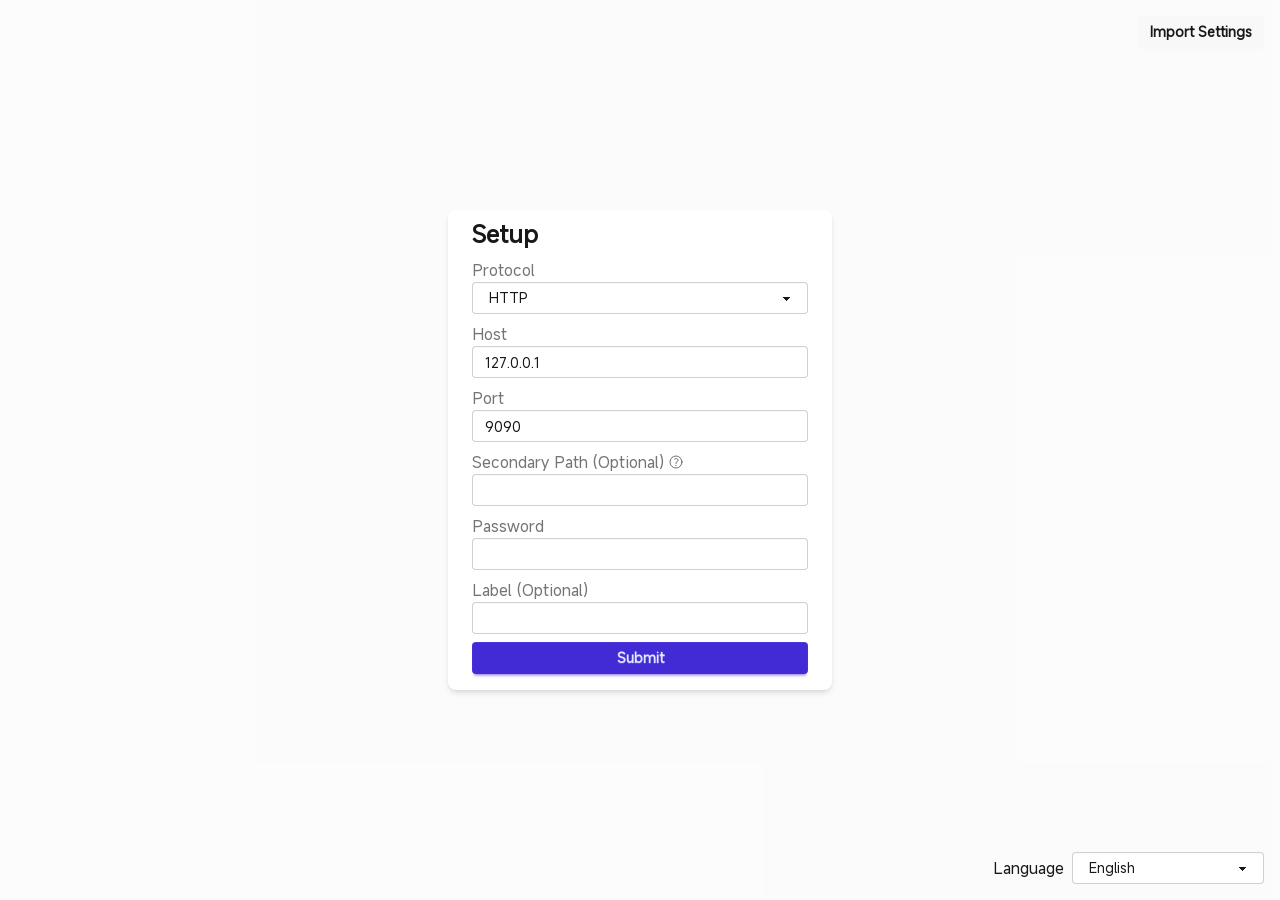
==== commit 2db23b2a: "update zashboard to v1.75.0 1.75.0 (2025-03-19) Features city location for connection details (44eb8" ====
--- a/files/www/zashboard/index.html
+++ b/files/www/zashboard/index.html
@@ -1,5 +1,8 @@
 <!doctype html>
-<html lang="">
+<html
+  lang=""
+  class="overflow-hidden overscroll-none"
+>
   <head>
     <meta charset="UTF-8" />
     <title>zashboard</title>
@@ -30,10 +33,10 @@
       name="theme-color"
       content="#FFFFFF"
     />
-    <script type="module" crossorigin src="./assets/index-uhckASE8.js"></script>
-    <link rel="stylesheet" crossorigin href="./assets/index-uUtGlfgn.css">
+    <script type="module" crossorigin src="./assets/index-BmRW59ZX.js"></script>
+    <link rel="stylesheet" crossorigin href="./assets/index-BOZ17cMU.css">
   <link rel="manifest" href="./manifest.webmanifest"><script id="vite-plugin-pwa:register-sw" src="./registerSW.js"></script></head>
-  <body>
+  <body class="overflow-hidden overscroll-none">
     <div id="app"></div>
   </body>
 </html>
--- a/files/www/zashboard/assets/index-BOZ17cMU.css
+++ b/files/www/zashboard/assets/index-BOZ17cMU.css
@@ -0,0 +1 @@
+.tippy-box[data-animation=scale][data-placement^=top]{transform-origin:bottom}.tippy-box[data-animation=scale][data-placement^=bottom]{transform-origin:top}.tippy-box[data-animation=scale][data-placement^=left]{transform-origin:right}.tippy-box[data-animation=scale][data-placement^=right]{transform-origin:left}.tippy-box[data-animation=scale][data-state=hidden]{transform:scale(.5);opacity:0}.tippy-box[data-animation=fade][data-state=hidden]{opacity:0}[data-tippy-root]{max-width:calc(100vw - 10px)}.tippy-box{position:relative;background-color:#333;color:#fff;border-radius:4px;font-size:14px;line-height:1.4;white-space:normal;outline:0;transition-property:transform,visibility,opacity}.tippy-box[data-placement^=top]>.tippy-arrow{bottom:0}.tippy-box[data-placement^=top]>.tippy-arrow:before{bottom:-7px;left:0;border-width:8px 8px 0;border-top-color:initial;transform-origin:center top}.tippy-box[data-placement^=bottom]>.tippy-arrow{top:0}.tippy-box[data-placement^=bottom]>.tippy-arrow:before{top:-7px;left:0;border-width:0 8px 8px;border-bottom-color:initial;transform-origin:center bottom}.tippy-box[data-placement^=left]>.tippy-arrow{right:0}.tippy-box[data-placement^=left]>.tippy-arrow:before{border-width:8px 0 8px 8px;border-left-color:initial;right:-7px;transform-origin:center left}.tippy-box[data-placement^=right]>.tippy-arrow{left:0}.tippy-box[data-placement^=right]>.tippy-arrow:before{left:-7px;border-width:8px 8px 8px 0;border-right-color:initial;transform-origin:center right}.tippy-box[data-inertia][data-state=visible]{transition-timing-function:cubic-bezier(.54,1.5,.38,1.11)}.tippy-arrow{width:16px;height:16px;color:#333}.tippy-arrow:before{content:"";position:absolute;border-color:transparent;border-style:solid}.tippy-content{position:relative;padding:5px 9px;z-index:1}@layer theme{:root,:host{--font-sans:ui-sans-serif,system-ui,sans-serif,"Apple Color Emoji","Segoe UI Emoji","Segoe UI Symbol","Noto Color Emoji";--font-mono:ui-monospace,SFMono-Regular,Menlo,Monaco,Consolas,"Liberation Mono","Courier New",monospace;--color-red-500:oklch(.637 .237 25.331);--color-yellow-500:oklch(.795 .184 86.047);--color-green-500:oklch(.723 .219 149.579);--color-black:#000;--color-white:#fff;--spacing:.25rem;--container-xs:20rem;--container-xl:36rem;--container-3xl:48rem;--container-4xl:56rem;--text-xs:.75rem;--text-xs--line-height:calc(1/.75);--text-sm:.875rem;--text-sm--line-height:calc(1.25/.875);--text-base:1rem;--text-base--line-height: 1.5 ;--text-lg:1.125rem;--text-lg--line-height:calc(1.75/1.125);--text-xl:1.25rem;--text-xl--line-height:calc(1.75/1.25);--text-2xl:1.5rem;--text-2xl--line-height:calc(2/1.5);--font-weight-normal:400;--font-weight-medium:500;--font-weight-semibold:600;--font-weight-bold:700;--tracking-tight:-.025em;--radius-xs:.125rem;--radius-sm:.25rem;--radius-md:.375rem;--radius-lg:.5rem;--radius-xl:.75rem;--radius-2xl:1rem;--animate-spin:spin 1s linear infinite;--animate-ping:ping 1s cubic-bezier(0,0,.2,1)infinite;--animate-pulse:pulse 2s cubic-bezier(.4,0,.6,1)infinite;--default-transition-duration:.15s;--default-transition-timing-function:cubic-bezier(.4,0,.2,1);--default-font-family:var(--font-sans);--default-font-feature-settings:var(--font-sans--font-feature-settings);--default-font-variation-settings:var(--font-sans--font-variation-settings);--default-mono-font-family:var(--font-mono);--default-mono-font-feature-settings:var(--font-mono--font-feature-settings);--default-mono-font-variation-settings:var(--font-mono--font-variation-settings)}}@layer base{*,:after,:before,::backdrop{box-sizing:border-box;border:0 solid;margin:0;padding:0}::file-selector-button{box-sizing:border-box;border:0 solid;margin:0;padding:0}html,:host{-webkit-text-size-adjust:100%;-moz-tab-size:4;tab-size:4;line-height:1.5;font-family:var(--default-font-family,ui-sans-serif,system-ui,sans-serif,"Apple Color Emoji","Segoe UI Emoji","Segoe UI Symbol","Noto Color Emoji");font-feature-settings:var(--default-font-feature-settings,normal);font-variation-settings:var(--default-font-variation-settings,normal);-webkit-tap-highlight-color:transparent}body{line-height:inherit}hr{height:0;color:inherit;border-top-width:1px}abbr:where([title]){-webkit-text-decoration:underline dotted;text-decoration:underline dotted}h1,h2,h3,h4,h5,h6{font-size:inherit;font-weight:inherit}a{color:inherit;-webkit-text-decoration:inherit;text-decoration:inherit}b,strong{font-weight:bolder}code,kbd,samp,pre{font-family:var(--default-mono-font-family,ui-monospace,SFMono-Regular,Menlo,Monaco,Consolas,"Liberation Mono","Courier New",monospace);font-feature-settings:var(--default-mono-font-feature-settings,normal);font-variation-settings:var(--default-mono-font-variation-settings,normal);font-size:1em}small{font-size:80%}sub,sup{vertical-align:baseline;font-size:75%;line-height:0;position:relative}sub{bottom:-.25em}sup{top:-.5em}table{text-indent:0;border-color:inherit;border-collapse:collapse}:-moz-focusring{outline:auto}progress{vertical-align:baseline}summary{display:list-item}ol,ul,menu{list-style:none}img,svg,video,canvas,audio,iframe,embed,object{vertical-align:middle;display:block}img,video{max-width:100%;height:auto}button,input,select,optgroup,textarea{font:inherit;font-feature-settings:inherit;font-variation-settings:inherit;letter-spacing:inherit;color:inherit;opacity:1;background-color:#0000;border-radius:0}::file-selector-button{font:inherit;font-feature-settings:inherit;font-variation-settings:inherit;letter-spacing:inherit;color:inherit;opacity:1;background-color:#0000;border-radius:0}:where(select:is([multiple],[size])) optgroup{font-weight:bolder}:where(select:is([multiple],[size])) optgroup option{padding-inline-start:20px}::file-selector-button{margin-inline-end:4px}::placeholder{opacity:1;color:color-mix(in oklab,currentColor 50%,transparent)}textarea{resize:vertical}::-webkit-search-decoration{-webkit-appearance:none}::-webkit-date-and-time-value{min-height:1lh;text-align:inherit}::-webkit-datetime-edit{display:inline-flex}::-webkit-datetime-edit-fields-wrapper{padding:0}::-webkit-datetime-edit{padding-block:0}::-webkit-datetime-edit-year-field{padding-block:0}::-webkit-datetime-edit-month-field{padding-block:0}::-webkit-datetime-edit-day-field{padding-block:0}::-webkit-datetime-edit-hour-field{padding-block:0}::-webkit-datetime-edit-minute-field{padding-block:0}::-webkit-datetime-edit-second-field{padding-block:0}::-webkit-datetime-edit-millisecond-field{padding-block:0}::-webkit-datetime-edit-meridiem-field{padding-block:0}:-moz-ui-invalid{box-shadow:none}button,input:where([type=button],[type=reset],[type=submit]){-webkit-appearance:button;-moz-appearance:button;appearance:button}::file-selector-button{-webkit-appearance:button;-moz-appearance:button;appearance:button}::-webkit-inner-spin-button{height:auto}::-webkit-outer-spin-button{height:auto}[hidden]:where(:not([hidden=until-found])){display:none!important}:where(:root),:root:has(input.theme-controller[value=light]:checked),[data-theme=light]{color-scheme:light;--color-base-100:oklch(100% 0 0);--color-base-200:oklch(98% 0 0);--color-base-300:oklch(95% 0 0);--color-base-content:oklch(21% .006 285.885);--color-primary:oklch(45% .24 277.023);--color-primary-content:oklch(93% .034 272.788);--color-secondary:oklch(65% .241 354.308);--color-secondary-content:oklch(94% .028 342.258);--color-accent:oklch(77% .152 181.912);--color-accent-content:oklch(38% .063 188.416);--color-neutral:oklch(14% .005 285.823);--color-neutral-content:oklch(92% .004 286.32);--color-info:oklch(74% .16 232.661);--color-info-content:oklch(29% .066 243.157);--color-success:oklch(76% .177 163.223);--color-success-content:oklch(37% .077 168.94);--color-warning:oklch(82% .189 84.429);--color-warning-content:oklch(41% .112 45.904);--color-error:oklch(71% .194 13.428);--color-error-content:oklch(27% .105 12.094);--radius-selector:.5rem;--radius-field:.25rem;--radius-box:.5rem;--size-selector:.25rem;--size-field:.25rem;--border:1px;--depth:1;--noise:0}@media (prefers-color-scheme:dark){:root{color-scheme:dark;--color-base-100:oklch(25.33% .016 252.42);--color-base-200:oklch(23.26% .014 253.1);--color-base-300:oklch(21.15% .012 254.09);--color-base-content:oklch(97.807% .029 256.847);--color-primary:oklch(58% .233 277.117);--color-primary-content:oklch(96% .018 272.314);--color-secondary:oklch(65% .241 354.308);--color-secondary-content:oklch(94% .028 342.258);--color-accent:oklch(77% .152 181.912);--color-accent-content:oklch(38% .063 188.416);--color-neutral:oklch(14% .005 285.823);--color-neutral-content:oklch(92% .004 286.32);--color-info:oklch(74% .16 232.661);--color-info-content:oklch(29% .066 243.157);--color-success:oklch(76% .177 163.223);--color-success-content:oklch(37% .077 168.94);--color-warning:oklch(82% .189 84.429);--color-warning-content:oklch(41% .112 45.904);--color-error:oklch(71% .194 13.428);--color-error-content:oklch(27% .105 12.094);--radius-selector:.5rem;--radius-field:.25rem;--radius-box:.5rem;--size-selector:.25rem;--size-field:.25rem;--border:1px;--depth:1;--noise:0}}:root:has(input.theme-controller[value=light]:checked),[data-theme=light]{color-scheme:light;--color-base-100:oklch(100% 0 0);--color-base-200:oklch(98% 0 0);--color-base-300:oklch(95% 0 0);--color-base-content:oklch(21% .006 285.885);--color-primary:oklch(45% .24 277.023);--color-primary-content:oklch(93% .034 272.788);--color-secondary:oklch(65% .241 354.308);--color-secondary-content:oklch(94% .028 342.258);--color-accent:oklch(77% .152 181.912);--color-accent-content:oklch(38% .063 188.416);--color-neutral:oklch(14% .005 285.823);--color-neutral-content:oklch(92% .004 286.32);--color-info:oklch(74% .16 232.661);--color-info-content:oklch(29% .066 243.157);--color-success:oklch(76% .177 163.223);--color-success-content:oklch(37% .077 168.94);--color-warning:oklch(82% .189 84.429);--color-warning-content:oklch(41% .112 45.904);--color-error:oklch(71% .194 13.428);--color-error-content:oklch(27% .105 12.094);--radius-selector:.5rem;--radius-field:.25rem;--radius-box:.5rem;--size-selector:.25rem;--size-field:.25rem;--border:1px;--depth:1;--noise:0}:root:has(input.theme-controller[value=dark]:checked),[data-theme=dark]{color-scheme:dark;--color-base-100:oklch(25.33% .016 252.42);--color-base-200:oklch(23.26% .014 253.1);--color-base-300:oklch(21.15% .012 254.09);--color-base-content:oklch(97.807% .029 256.847);--color-primary:oklch(58% .233 277.117);--color-primary-content:oklch(96% .018 272.314);--color-secondary:oklch(65% .241 354.308);--color-secondary-content:oklch(94% .028 342.258);--color-accent:oklch(77% .152 181.912);--color-accent-content:oklch(38% .063 188.416);--color-neutral:oklch(14% .005 285.823);--color-neutral-content:oklch(92% .004 286.32);--color-info:oklch(74% .16 232.661);--color-info-content:oklch(29% .066 243.157);--color-success:oklch(76% .177 163.223);--color-success-content:oklch(37% .077 168.94);--color-warning:oklch(82% .189 84.429);--color-warning-content:oklch(41% .112 45.904);--color-error:oklch(71% .194 13.428);--color-error-content:oklch(27% .105 12.094);--radius-selector:.5rem;--radius-field:.25rem;--radius-box:.5rem;--size-selector:.25rem;--size-field:.25rem;--border:1px;--depth:1;--noise:0}:root:has(input.theme-controller[value=cupcake]:checked),[data-theme=cupcake]{color-scheme:light;--color-base-100:oklch(97.788% .004 56.375);--color-base-200:oklch(93.982% .007 61.449);--color-base-300:oklch(91.586% .006 53.44);--color-base-content:oklch(23.574% .066 313.189);--color-primary:oklch(85% .138 181.071);--color-primary-content:oklch(43% .078 188.216);--color-secondary:oklch(89% .061 343.231);--color-secondary-content:oklch(45% .187 3.815);--color-accent:oklch(90% .076 70.697);--color-accent-content:oklch(47% .157 37.304);--color-neutral:oklch(27% .006 286.033);--color-neutral-content:oklch(92% .004 286.32);--color-info:oklch(68% .169 237.323);--color-info-content:oklch(29% .066 243.157);--color-success:oklch(69% .17 162.48);--color-success-content:oklch(26% .051 172.552);--color-warning:oklch(79% .184 86.047);--color-warning-content:oklch(28% .066 53.813);--color-error:oklch(64% .246 16.439);--color-error-content:oklch(27% .105 12.094);--radius-selector:1rem;--radius-field:2rem;--radius-box:1rem;--size-selector:.25rem;--size-field:.25rem;--border:2px;--depth:1;--noise:0}:root:has(input.theme-controller[value=bumblebee]:checked),[data-theme=bumblebee]{color-scheme:light;--color-base-100:oklch(100% 0 0);--color-base-200:oklch(97% 0 0);--color-base-300:oklch(92% 0 0);--color-base-content:oklch(20% 0 0);--color-primary:oklch(85% .199 91.936);--color-primary-content:oklch(42% .095 57.708);--color-secondary:oklch(75% .183 55.934);--color-secondary-content:oklch(40% .123 38.172);--color-accent:oklch(0% 0 0);--color-accent-content:oklch(100% 0 0);--color-neutral:oklch(37% .01 67.558);--color-neutral-content:oklch(92% .003 48.717);--color-info:oklch(74% .16 232.661);--color-info-content:oklch(39% .09 240.876);--color-success:oklch(76% .177 163.223);--color-success-content:oklch(37% .077 168.94);--color-warning:oklch(82% .189 84.429);--color-warning-content:oklch(41% .112 45.904);--color-error:oklch(70% .191 22.216);--color-error-content:oklch(39% .141 25.723);--radius-selector:1rem;--radius-field:.5rem;--radius-box:1rem;--size-selector:.25rem;--size-field:.25rem;--border:1px;--depth:1;--noise:0}:root:has(input.theme-controller[value=emerald]:checked),[data-theme=emerald]{color-scheme:light;--color-base-100:oklch(100% 0 0);--color-base-200:oklch(93% 0 0);--color-base-300:oklch(86% 0 0);--color-base-content:oklch(35.519% .032 262.988);--color-primary:oklch(76.662% .135 153.45);--color-primary-content:oklch(33.387% .04 162.24);--color-secondary:oklch(61.302% .202 261.294);--color-secondary-content:oklch(100% 0 0);--color-accent:oklch(72.772% .149 33.2);--color-accent-content:oklch(0% 0 0);--color-neutral:oklch(35.519% .032 262.988);--color-neutral-content:oklch(98.462% .001 247.838);--color-info:oklch(72.06% .191 231.6);--color-info-content:oklch(0% 0 0);--color-success:oklch(64.8% .15 160);--color-success-content:oklch(0% 0 0);--color-warning:oklch(84.71% .199 83.87);--color-warning-content:oklch(0% 0 0);--color-error:oklch(71.76% .221 22.18);--color-error-content:oklch(0% 0 0);--radius-selector:1rem;--radius-field:.5rem;--radius-box:1rem;--size-selector:.25rem;--size-field:.25rem;--border:1px;--depth:0;--noise:0}:root:has(input.theme-controller[value=corporate]:checked),[data-theme=corporate]{color-scheme:light;--color-base-100:oklch(100% 0 0);--color-base-200:oklch(93% 0 0);--color-base-300:oklch(86% 0 0);--color-base-content:oklch(22.389% .031 278.072);--color-primary:oklch(58% .158 241.966);--color-primary-content:oklch(100% 0 0);--color-secondary:oklch(55% .046 257.417);--color-secondary-content:oklch(100% 0 0);--color-accent:oklch(60% .118 184.704);--color-accent-content:oklch(100% 0 0);--color-neutral:oklch(0% 0 0);--color-neutral-content:oklch(100% 0 0);--color-info:oklch(60% .126 221.723);--color-info-content:oklch(100% 0 0);--color-success:oklch(62% .194 149.214);--color-success-content:oklch(100% 0 0);--color-warning:oklch(85% .199 91.936);--color-warning-content:oklch(0% 0 0);--color-error:oklch(70% .191 22.216);--color-error-content:oklch(0% 0 0);--radius-selector:.25rem;--radius-field:.25rem;--radius-box:.25rem;--size-selector:.25rem;--size-field:.25rem;--border:1px;--depth:0;--noise:0}:root:has(input.theme-controller[value=synthwave]:checked),[data-theme=synthwave]{color-scheme:dark;--color-base-100:oklch(15% .09 281.288);--color-base-200:oklch(20% .09 281.288);--color-base-300:oklch(25% .09 281.288);--color-base-content:oklch(78% .115 274.713);--color-primary:oklch(71% .202 349.761);--color-primary-content:oklch(28% .109 3.907);--color-secondary:oklch(82% .111 230.318);--color-secondary-content:oklch(29% .066 243.157);--color-accent:oklch(75% .183 55.934);--color-accent-content:oklch(26% .079 36.259);--color-neutral:oklch(45% .24 277.023);--color-neutral-content:oklch(87% .065 274.039);--color-info:oklch(74% .16 232.661);--color-info-content:oklch(29% .066 243.157);--color-success:oklch(77% .152 181.912);--color-success-content:oklch(27% .046 192.524);--color-warning:oklch(90% .182 98.111);--color-warning-content:oklch(42% .095 57.708);--color-error:oklch(73.7% .121 32.639);--color-error-content:oklch(23.501% .096 290.329);--radius-selector:1rem;--radius-field:.5rem;--radius-box:1rem;--size-selector:.25rem;--size-field:.25rem;--border:1px;--depth:0;--noise:0}:root:has(input.theme-controller[value=retro]:checked),[data-theme=retro]{color-scheme:light;--color-base-100:oklch(91.637% .034 90.515);--color-base-200:oklch(88.272% .049 91.774);--color-base-300:oklch(84.133% .065 90.856);--color-base-content:oklch(41% .112 45.904);--color-primary:oklch(80% .114 19.571);--color-primary-content:oklch(39% .141 25.723);--color-secondary:oklch(92% .084 155.995);--color-secondary-content:oklch(44% .119 151.328);--color-accent:oklch(68% .162 75.834);--color-accent-content:oklch(41% .112 45.904);--color-neutral:oklch(44% .011 73.639);--color-neutral-content:oklch(86% .005 56.366);--color-info:oklch(58% .158 241.966);--color-info-content:oklch(96% .059 95.617);--color-success:oklch(51% .096 186.391);--color-success-content:oklch(96% .059 95.617);--color-warning:oklch(64% .222 41.116);--color-warning-content:oklch(96% .059 95.617);--color-error:oklch(70% .191 22.216);--color-error-content:oklch(40% .123 38.172);--radius-selector:.25rem;--radius-field:.25rem;--radius-box:.5rem;--size-selector:.25rem;--size-field:.25rem;--border:1px;--depth:0;--noise:0}:root:has(input.theme-controller[value=cyberpunk]:checked),[data-theme=cyberpunk]{color-scheme:light;--color-base-100:oklch(94.51% .179 104.32);--color-base-200:oklch(91.51% .179 104.32);--color-base-300:oklch(85.51% .179 104.32);--color-base-content:oklch(0% 0 0);--color-primary:oklch(74.22% .209 6.35);--color-primary-content:oklch(14.844% .041 6.35);--color-secondary:oklch(83.33% .184 204.72);--color-secondary-content:oklch(16.666% .036 204.72);--color-accent:oklch(71.86% .217 310.43);--color-accent-content:oklch(14.372% .043 310.43);--color-neutral:oklch(23.04% .065 269.31);--color-neutral-content:oklch(94.51% .179 104.32);--color-info:oklch(72.06% .191 231.6);--color-info-content:oklch(0% 0 0);--color-success:oklch(64.8% .15 160);--color-success-content:oklch(0% 0 0);--color-warning:oklch(84.71% .199 83.87);--color-warning-content:oklch(0% 0 0);--color-error:oklch(71.76% .221 22.18);--color-error-content:oklch(0% 0 0);--radius-selector:0rem;--radius-field:0rem;--radius-box:0rem;--size-selector:.25rem;--size-field:.25rem;--border:1px;--depth:0;--noise:0}:root:has(input.theme-controller[value=valentine]:checked),[data-theme=valentine]{color-scheme:light;--color-base-100:oklch(97% .014 343.198);--color-base-200:oklch(94% .028 342.258);--color-base-300:oklch(89% .061 343.231);--color-base-content:oklch(52% .223 3.958);--color-primary:oklch(65% .241 354.308);--color-primary-content:oklch(100% 0 0);--color-secondary:oklch(62% .265 303.9);--color-secondary-content:oklch(97% .014 308.299);--color-accent:oklch(82% .111 230.318);--color-accent-content:oklch(39% .09 240.876);--color-neutral:oklch(40% .153 2.432);--color-neutral-content:oklch(89% .061 343.231);--color-info:oklch(86% .127 207.078);--color-info-content:oklch(44% .11 240.79);--color-success:oklch(84% .143 164.978);--color-success-content:oklch(43% .095 166.913);--color-warning:oklch(75% .183 55.934);--color-warning-content:oklch(26% .079 36.259);--color-error:oklch(63% .237 25.331);--color-error-content:oklch(97% .013 17.38);--radius-selector:1rem;--radius-field:2rem;--radius-box:1rem;--size-selector:.25rem;--size-field:.25rem;--border:1px;--depth:0;--noise:0}:root:has(input.theme-controller[value=halloween]:checked),[data-theme=halloween]{color-scheme:dark;--color-base-100:oklch(21% .006 56.043);--color-base-200:oklch(14% .004 49.25);--color-base-300:oklch(0% 0 0);--color-base-content:oklch(84.955% 0 0);--color-primary:oklch(77.48% .204 60.62);--color-primary-content:oklch(19.693% .004 196.779);--color-secondary:oklch(45.98% .248 305.03);--color-secondary-content:oklch(89.196% .049 305.03);--color-accent:oklch(64.8% .223 136.073);--color-accent-content:oklch(0% 0 0);--color-neutral:oklch(24.371% .046 65.681);--color-neutral-content:oklch(84.874% .009 65.681);--color-info:oklch(54.615% .215 262.88);--color-info-content:oklch(90.923% .043 262.88);--color-success:oklch(62.705% .169 149.213);--color-success-content:oklch(12.541% .033 149.213);--color-warning:oklch(66.584% .157 58.318);--color-warning-content:oklch(13.316% .031 58.318);--color-error:oklch(65.72% .199 27.33);--color-error-content:oklch(13.144% .039 27.33);--radius-selector:1rem;--radius-field:.5rem;--radius-box:1rem;--size-selector:.25rem;--size-field:.25rem;--border:1px;--depth:1;--noise:0}:root:has(input.theme-controller[value=garden]:checked),[data-theme=garden]{color-scheme:light;--color-base-100:oklch(92.951% .002 17.197);--color-base-200:oklch(86.445% .002 17.197);--color-base-300:oklch(79.938% .001 17.197);--color-base-content:oklch(16.961% .001 17.32);--color-primary:oklch(62.45% .278 3.836);--color-primary-content:oklch(100% 0 0);--color-secondary:oklch(48.495% .11 355.095);--color-secondary-content:oklch(89.699% .022 355.095);--color-accent:oklch(56.273% .054 154.39);--color-accent-content:oklch(100% 0 0);--color-neutral:oklch(24.155% .049 89.07);--color-neutral-content:oklch(92.951% .002 17.197);--color-info:oklch(72.06% .191 231.6);--color-info-content:oklch(0% 0 0);--color-success:oklch(64.8% .15 160);--color-success-content:oklch(0% 0 0);--color-warning:oklch(84.71% .199 83.87);--color-warning-content:oklch(0% 0 0);--color-error:oklch(71.76% .221 22.18);--color-error-content:oklch(0% 0 0);--radius-selector:1rem;--radius-field:.5rem;--radius-box:1rem;--size-selector:.25rem;--size-field:.25rem;--border:1px;--depth:0;--noise:0}:root:has(input.theme-controller[value=forest]:checked),[data-theme=forest]{color-scheme:dark;--color-base-100:oklch(20.84% .008 17.911);--color-base-200:oklch(18.522% .007 17.911);--color-base-300:oklch(16.203% .007 17.911);--color-base-content:oklch(83.768% .001 17.911);--color-primary:oklch(68.628% .185 148.958);--color-primary-content:oklch(0% 0 0);--color-secondary:oklch(69.776% .135 168.327);--color-secondary-content:oklch(13.955% .027 168.327);--color-accent:oklch(70.628% .119 185.713);--color-accent-content:oklch(14.125% .023 185.713);--color-neutral:oklch(30.698% .039 171.364);--color-neutral-content:oklch(86.139% .007 171.364);--color-info:oklch(72.06% .191 231.6);--color-info-content:oklch(0% 0 0);--color-success:oklch(64.8% .15 160);--color-success-content:oklch(0% 0 0);--color-warning:oklch(84.71% .199 83.87);--color-warning-content:oklch(0% 0 0);--color-error:oklch(71.76% .221 22.18);--color-error-content:oklch(0% 0 0);--radius-selector:1rem;--radius-field:2rem;--radius-box:1rem;--size-selector:.25rem;--size-field:.25rem;--border:1px;--depth:0;--noise:0}:root:has(input.theme-controller[value=aqua]:checked),[data-theme=aqua]{color-scheme:dark;--color-base-100:oklch(37% .146 265.522);--color-base-200:oklch(28% .091 267.935);--color-base-300:oklch(22% .091 267.935);--color-base-content:oklch(90% .058 230.902);--color-primary:oklch(85.661% .144 198.645);--color-primary-content:oklch(40.124% .068 197.603);--color-secondary:oklch(60.682% .108 309.782);--color-secondary-content:oklch(96% .016 293.756);--color-accent:oklch(93.426% .102 94.555);--color-accent-content:oklch(18.685% .02 94.555);--color-neutral:oklch(27% .146 265.522);--color-neutral-content:oklch(80% .146 265.522);--color-info:oklch(54.615% .215 262.88);--color-info-content:oklch(90.923% .043 262.88);--color-success:oklch(62.705% .169 149.213);--color-success-content:oklch(12.541% .033 149.213);--color-warning:oklch(66.584% .157 58.318);--color-warning-content:oklch(27% .077 45.635);--color-error:oklch(73.95% .19 27.33);--color-error-content:oklch(14.79% .038 27.33);--radius-selector:1rem;--radius-field:.5rem;--radius-box:1rem;--size-selector:.25rem;--size-field:.25rem;--border:1px;--depth:1;--noise:0}:root:has(input.theme-controller[value=lofi]:checked),[data-theme=lofi]{color-scheme:light;--color-base-100:oklch(100% 0 0);--color-base-200:oklch(97% 0 0);--color-base-300:oklch(94% 0 0);--color-base-content:oklch(0% 0 0);--color-primary:oklch(15.906% 0 0);--color-primary-content:oklch(100% 0 0);--color-secondary:oklch(21.455% .001 17.278);--color-secondary-content:oklch(100% 0 0);--color-accent:oklch(26.861% 0 0);--color-accent-content:oklch(100% 0 0);--color-neutral:oklch(0% 0 0);--color-neutral-content:oklch(100% 0 0);--color-info:oklch(79.54% .103 205.9);--color-info-content:oklch(15.908% .02 205.9);--color-success:oklch(90.13% .153 164.14);--color-success-content:oklch(18.026% .03 164.14);--color-warning:oklch(88.37% .135 79.94);--color-warning-content:oklch(17.674% .027 79.94);--color-error:oklch(78.66% .15 28.47);--color-error-content:oklch(15.732% .03 28.47);--radius-selector:2rem;--radius-field:.25rem;--radius-box:.5rem;--size-selector:.25rem;--size-field:.25rem;--border:1px;--depth:0;--noise:0}:root:has(input.theme-controller[value=pastel]:checked),[data-theme=pastel]{color-scheme:light;--color-base-100:oklch(100% 0 0);--color-base-200:oklch(98.462% .001 247.838);--color-base-300:oklch(92.462% .001 247.838);--color-base-content:oklch(20% 0 0);--color-primary:oklch(90% .063 306.703);--color-primary-content:oklch(49% .265 301.924);--color-secondary:oklch(89% .058 10.001);--color-secondary-content:oklch(51% .222 16.935);--color-accent:oklch(90% .093 164.15);--color-accent-content:oklch(50% .118 165.612);--color-neutral:oklch(55% .046 257.417);--color-neutral-content:oklch(92% .013 255.508);--color-info:oklch(86% .127 207.078);--color-info-content:oklch(52% .105 223.128);--color-success:oklch(87% .15 154.449);--color-success-content:oklch(52% .154 150.069);--color-warning:oklch(83% .128 66.29);--color-warning-content:oklch(55% .195 38.402);--color-error:oklch(80% .114 19.571);--color-error-content:oklch(50% .213 27.518);--radius-selector:1rem;--radius-field:2rem;--radius-box:1rem;--size-selector:.25rem;--size-field:.25rem;--border:2px;--depth:0;--noise:0}:root:has(input.theme-controller[value=fantasy]:checked),[data-theme=fantasy]{color-scheme:light;--color-base-100:oklch(100% 0 0);--color-base-200:oklch(93% 0 0);--color-base-300:oklch(86% 0 0);--color-base-content:oklch(27.807% .029 256.847);--color-primary:oklch(37.45% .189 325.02);--color-primary-content:oklch(87.49% .037 325.02);--color-secondary:oklch(53.92% .162 241.36);--color-secondary-content:oklch(90.784% .032 241.36);--color-accent:oklch(75.98% .204 56.72);--color-accent-content:oklch(15.196% .04 56.72);--color-neutral:oklch(27.807% .029 256.847);--color-neutral-content:oklch(85.561% .005 256.847);--color-info:oklch(72.06% .191 231.6);--color-info-content:oklch(0% 0 0);--color-success:oklch(64.8% .15 160);--color-success-content:oklch(0% 0 0);--color-warning:oklch(84.71% .199 83.87);--color-warning-content:oklch(0% 0 0);--color-error:oklch(71.76% .221 22.18);--color-error-content:oklch(0% 0 0);--radius-selector:1rem;--radius-field:.5rem;--radius-box:1rem;--size-selector:.25rem;--size-field:.25rem;--border:1px;--depth:1;--noise:0}:root:has(input.theme-controller[value=wireframe]:checked),[data-theme=wireframe]{color-scheme:light;--color-base-100:oklch(100% 0 0);--color-base-200:oklch(97% 0 0);--color-base-300:oklch(94% 0 0);--color-base-content:oklch(20% 0 0);--color-primary:oklch(87% 0 0);--color-primary-content:oklch(26% 0 0);--color-secondary:oklch(87% 0 0);--color-secondary-content:oklch(26% 0 0);--color-accent:oklch(87% 0 0);--color-accent-content:oklch(26% 0 0);--color-neutral:oklch(87% 0 0);--color-neutral-content:oklch(26% 0 0);--color-info:oklch(44% .11 240.79);--color-info-content:oklch(90% .058 230.902);--color-success:oklch(43% .095 166.913);--color-success-content:oklch(90% .093 164.15);--color-warning:oklch(47% .137 46.201);--color-warning-content:oklch(92% .12 95.746);--color-error:oklch(44% .177 26.899);--color-error-content:oklch(88% .062 18.334);--radius-selector:0rem;--radius-field:.25rem;--radius-box:.25rem;--size-selector:.25rem;--size-field:.25rem;--border:1px;--depth:0;--noise:0}:root:has(input.theme-controller[value=black]:checked),[data-theme=black]{color-scheme:dark;--color-base-100:oklch(0% 0 0);--color-base-200:oklch(19% 0 0);--color-base-300:oklch(22% 0 0);--color-base-content:oklch(87.609% 0 0);--color-primary:oklch(35% 0 0);--color-primary-content:oklch(100% 0 0);--color-secondary:oklch(35% 0 0);--color-secondary-content:oklch(100% 0 0);--color-accent:oklch(35% 0 0);--color-accent-content:oklch(100% 0 0);--color-neutral:oklch(35% 0 0);--color-neutral-content:oklch(100% 0 0);--color-info:oklch(45.201% .313 264.052);--color-info-content:oklch(89.04% .062 264.052);--color-success:oklch(51.975% .176 142.495);--color-success-content:oklch(90.395% .035 142.495);--color-warning:oklch(96.798% .211 109.769);--color-warning-content:oklch(19.359% .042 109.769);--color-error:oklch(62.795% .257 29.233);--color-error-content:oklch(12.559% .051 29.233);--radius-selector:0rem;--radius-field:0rem;--radius-box:0rem;--size-selector:.25rem;--size-field:.25rem;--border:1px;--depth:0;--noise:0}:root:has(input.theme-controller[value=luxury]:checked),[data-theme=luxury]{color-scheme:dark;--color-base-100:oklch(14.076% .004 285.822);--color-base-200:oklch(20.219% .004 308.229);--color-base-300:oklch(23.219% .004 308.229);--color-base-content:oklch(75.687% .123 76.89);--color-primary:oklch(100% 0 0);--color-primary-content:oklch(20% 0 0);--color-secondary:oklch(27.581% .064 261.069);--color-secondary-content:oklch(85.516% .012 261.069);--color-accent:oklch(36.674% .051 338.825);--color-accent-content:oklch(87.334% .01 338.825);--color-neutral:oklch(24.27% .057 59.825);--color-neutral-content:oklch(93.203% .089 90.861);--color-info:oklch(79.061% .121 237.133);--color-info-content:oklch(15.812% .024 237.133);--color-success:oklch(78.119% .192 132.154);--color-success-content:oklch(15.623% .038 132.154);--color-warning:oklch(86.127% .136 102.891);--color-warning-content:oklch(17.225% .027 102.891);--color-error:oklch(71.753% .176 22.568);--color-error-content:oklch(14.35% .035 22.568);--radius-selector:1rem;--radius-field:.5rem;--radius-box:1rem;--size-selector:.25rem;--size-field:.25rem;--border:1px;--depth:1;--noise:0}:root:has(input.theme-controller[value=dracula]:checked),[data-theme=dracula]{color-scheme:dark;--color-base-100:oklch(28.822% .022 277.508);--color-base-200:oklch(26.805% .02 277.508);--color-base-300:oklch(24.787% .019 277.508);--color-base-content:oklch(97.747% .007 106.545);--color-primary:oklch(75.461% .183 346.812);--color-primary-content:oklch(15.092% .036 346.812);--color-secondary:oklch(74.202% .148 301.883);--color-secondary-content:oklch(14.84% .029 301.883);--color-accent:oklch(83.392% .124 66.558);--color-accent-content:oklch(16.678% .024 66.558);--color-neutral:oklch(39.445% .032 275.524);--color-neutral-content:oklch(87.889% .006 275.524);--color-info:oklch(88.263% .093 212.846);--color-info-content:oklch(17.652% .018 212.846);--color-success:oklch(87.099% .219 148.024);--color-success-content:oklch(17.419% .043 148.024);--color-warning:oklch(95.533% .134 112.757);--color-warning-content:oklch(19.106% .026 112.757);--color-error:oklch(68.22% .206 24.43);--color-error-content:oklch(13.644% .041 24.43);--radius-selector:1rem;--radius-field:.5rem;--radius-box:1rem;--size-selector:.25rem;--size-field:.25rem;--border:1px;--depth:0;--noise:0}:root:has(input.theme-controller[value=cmyk]:checked),[data-theme=cmyk]{color-scheme:light;--color-base-100:oklch(100% 0 0);--color-base-200:oklch(95% 0 0);--color-base-300:oklch(90% 0 0);--color-base-content:oklch(20% 0 0);--color-primary:oklch(71.772% .133 239.443);--color-primary-content:oklch(14.354% .026 239.443);--color-secondary:oklch(64.476% .202 359.339);--color-secondary-content:oklch(12.895% .04 359.339);--color-accent:oklch(94.228% .189 105.306);--color-accent-content:oklch(18.845% .037 105.306);--color-neutral:oklch(21.778% 0 0);--color-neutral-content:oklch(84.355% 0 0);--color-info:oklch(68.475% .094 217.284);--color-info-content:oklch(13.695% .018 217.284);--color-success:oklch(46.949% .162 321.406);--color-success-content:oklch(89.389% .032 321.406);--color-warning:oklch(71.236% .159 52.023);--color-warning-content:oklch(14.247% .031 52.023);--color-error:oklch(62.013% .208 28.717);--color-error-content:oklch(12.402% .041 28.717);--radius-selector:1rem;--radius-field:.5rem;--radius-box:1rem;--size-selector:.25rem;--size-field:.25rem;--border:1px;--depth:0;--noise:0}:root:has(input.theme-controller[value=autumn]:checked),[data-theme=autumn]{color-scheme:light;--color-base-100:oklch(95.814% 0 0);--color-base-200:oklch(89.107% 0 0);--color-base-300:oklch(82.4% 0 0);--color-base-content:oklch(19.162% 0 0);--color-primary:oklch(40.723% .161 17.53);--color-primary-content:oklch(88.144% .032 17.53);--color-secondary:oklch(61.676% .169 23.865);--color-secondary-content:oklch(12.335% .033 23.865);--color-accent:oklch(73.425% .094 60.729);--color-accent-content:oklch(14.685% .018 60.729);--color-neutral:oklch(54.367% .037 51.902);--color-neutral-content:oklch(90.873% .007 51.902);--color-info:oklch(69.224% .097 207.284);--color-info-content:oklch(13.844% .019 207.284);--color-success:oklch(60.995% .08 174.616);--color-success-content:oklch(12.199% .016 174.616);--color-warning:oklch(70.081% .164 56.844);--color-warning-content:oklch(14.016% .032 56.844);--color-error:oklch(53.07% .241 24.16);--color-error-content:oklch(90.614% .048 24.16);--radius-selector:1rem;--radius-field:.5rem;--radius-box:1rem;--size-selector:.25rem;--size-field:.25rem;--border:1px;--depth:1;--noise:0}:root:has(input.theme-controller[value=business]:checked),[data-theme=business]{color-scheme:dark;--color-base-100:oklch(24.353% 0 0);--color-base-200:oklch(22.648% 0 0);--color-base-300:oklch(20.944% 0 0);--color-base-content:oklch(84.87% 0 0);--color-primary:oklch(41.703% .099 251.473);--color-primary-content:oklch(88.34% .019 251.473);--color-secondary:oklch(64.092% .027 229.389);--color-secondary-content:oklch(12.818% .005 229.389);--color-accent:oklch(67.271% .167 35.791);--color-accent-content:oklch(13.454% .033 35.791);--color-neutral:oklch(27.441% .013 253.041);--color-neutral-content:oklch(85.488% .002 253.041);--color-info:oklch(62.616% .143 240.033);--color-info-content:oklch(12.523% .028 240.033);--color-success:oklch(70.226% .094 156.596);--color-success-content:oklch(14.045% .018 156.596);--color-warning:oklch(77.482% .115 81.519);--color-warning-content:oklch(15.496% .023 81.519);--color-error:oklch(51.61% .146 29.674);--color-error-content:oklch(90.322% .029 29.674);--radius-selector:0rem;--radius-field:.25rem;--radius-box:.25rem;--size-selector:.25rem;--size-field:.25rem;--border:1px;--depth:0;--noise:0}:root:has(input.theme-controller[value=acid]:checked),[data-theme=acid]{color-scheme:light;--color-base-100:oklch(98% 0 0);--color-base-200:oklch(95% 0 0);--color-base-300:oklch(91% 0 0);--color-base-content:oklch(0% 0 0);--color-primary:oklch(71.9% .357 330.759);--color-primary-content:oklch(14.38% .071 330.759);--color-secondary:oklch(73.37% .224 48.25);--color-secondary-content:oklch(14.674% .044 48.25);--color-accent:oklch(92.78% .264 122.962);--color-accent-content:oklch(18.556% .052 122.962);--color-neutral:oklch(21.31% .128 278.68);--color-neutral-content:oklch(84.262% .025 278.68);--color-info:oklch(60.72% .227 252.05);--color-info-content:oklch(12.144% .045 252.05);--color-success:oklch(85.72% .266 158.53);--color-success-content:oklch(17.144% .053 158.53);--color-warning:oklch(91.01% .212 100.5);--color-warning-content:oklch(18.202% .042 100.5);--color-error:oklch(64.84% .293 29.349);--color-error-content:oklch(12.968% .058 29.349);--radius-selector:1rem;--radius-field:1rem;--radius-box:1rem;--size-selector:.25rem;--size-field:.25rem;--border:1px;--depth:1;--noise:0}:root:has(input.theme-controller[value=lemonade]:checked),[data-theme=lemonade]{color-scheme:light;--color-base-100:oklch(98.71% .02 123.72);--color-base-200:oklch(91.8% .018 123.72);--color-base-300:oklch(84.89% .017 123.72);--color-base-content:oklch(19.742% .004 123.72);--color-primary:oklch(58.92% .199 134.6);--color-primary-content:oklch(11.784% .039 134.6);--color-secondary:oklch(77.75% .196 111.09);--color-secondary-content:oklch(15.55% .039 111.09);--color-accent:oklch(85.39% .201 100.73);--color-accent-content:oklch(17.078% .04 100.73);--color-neutral:oklch(30.98% .075 108.6);--color-neutral-content:oklch(86.196% .015 108.6);--color-info:oklch(86.19% .047 224.14);--color-info-content:oklch(17.238% .009 224.14);--color-success:oklch(86.19% .047 157.85);--color-success-content:oklch(17.238% .009 157.85);--color-warning:oklch(86.19% .047 102.15);--color-warning-content:oklch(17.238% .009 102.15);--color-error:oklch(86.19% .047 25.85);--color-error-content:oklch(17.238% .009 25.85);--radius-selector:1rem;--radius-field:.5rem;--radius-box:1rem;--size-selector:.25rem;--size-field:.25rem;--border:1px;--depth:0;--noise:0}:root:has(input.theme-controller[value=night]:checked),[data-theme=night]{color-scheme:dark;--color-base-100:oklch(20.768% .039 265.754);--color-base-200:oklch(19.314% .037 265.754);--color-base-300:oklch(17.86% .034 265.754);--color-base-content:oklch(84.153% .007 265.754);--color-primary:oklch(75.351% .138 232.661);--color-primary-content:oklch(15.07% .027 232.661);--color-secondary:oklch(68.011% .158 276.934);--color-secondary-content:oklch(13.602% .031 276.934);--color-accent:oklch(72.36% .176 350.048);--color-accent-content:oklch(14.472% .035 350.048);--color-neutral:oklch(27.949% .036 260.03);--color-neutral-content:oklch(85.589% .007 260.03);--color-info:oklch(68.455% .148 237.251);--color-info-content:oklch(0% 0 0);--color-success:oklch(78.452% .132 181.911);--color-success-content:oklch(15.69% .026 181.911);--color-warning:oklch(83.242% .139 82.95);--color-warning-content:oklch(16.648% .027 82.95);--color-error:oklch(71.785% .17 13.118);--color-error-content:oklch(14.357% .034 13.118);--radius-selector:1rem;--radius-field:.5rem;--radius-box:1rem;--size-selector:.25rem;--size-field:.25rem;--border:1px;--depth:0;--noise:0}:root:has(input.theme-controller[value=coffee]:checked),[data-theme=coffee]{color-scheme:dark;--color-base-100:oklch(24% .023 329.708);--color-base-200:oklch(21% .021 329.708);--color-base-300:oklch(16% .019 329.708);--color-base-content:oklch(72.354% .092 79.129);--color-primary:oklch(71.996% .123 62.756);--color-primary-content:oklch(14.399% .024 62.756);--color-secondary:oklch(34.465% .029 199.194);--color-secondary-content:oklch(86.893% .005 199.194);--color-accent:oklch(42.621% .074 224.389);--color-accent-content:oklch(88.524% .014 224.389);--color-neutral:oklch(16.51% .015 326.261);--color-neutral-content:oklch(83.302% .003 326.261);--color-info:oklch(79.49% .063 184.558);--color-info-content:oklch(15.898% .012 184.558);--color-success:oklch(74.722% .072 131.116);--color-success-content:oklch(14.944% .014 131.116);--color-warning:oklch(88.15% .14 87.722);--color-warning-content:oklch(17.63% .028 87.722);--color-error:oklch(77.318% .128 31.871);--color-error-content:oklch(15.463% .025 31.871);--radius-selector:1rem;--radius-field:.5rem;--radius-box:1rem;--size-selector:.25rem;--size-field:.25rem;--border:1px;--depth:0;--noise:0}:root:has(input.theme-controller[value=winter]:checked),[data-theme=winter]{color-scheme:light;--color-base-100:oklch(100% 0 0);--color-base-200:oklch(97.466% .011 259.822);--color-base-300:oklch(93.268% .016 262.751);--color-base-content:oklch(41.886% .053 255.824);--color-primary:oklch(56.86% .255 257.57);--color-primary-content:oklch(91.372% .051 257.57);--color-secondary:oklch(42.551% .161 282.339);--color-secondary-content:oklch(88.51% .032 282.339);--color-accent:oklch(59.939% .191 335.171);--color-accent-content:oklch(11.988% .038 335.171);--color-neutral:oklch(19.616% .063 257.651);--color-neutral-content:oklch(83.923% .012 257.651);--color-info:oklch(88.127% .085 214.515);--color-info-content:oklch(17.625% .017 214.515);--color-success:oklch(80.494% .077 197.823);--color-success-content:oklch(16.098% .015 197.823);--color-warning:oklch(89.172% .045 71.47);--color-warning-content:oklch(17.834% .009 71.47);--color-error:oklch(73.092% .11 20.076);--color-error-content:oklch(14.618% .022 20.076);--radius-selector:1rem;--radius-field:.5rem;--radius-box:1rem;--size-selector:.25rem;--size-field:.25rem;--border:1px;--depth:0;--noise:0}:root:has(input.theme-controller[value=dim]:checked),[data-theme=dim]{color-scheme:dark;--color-base-100:oklch(30.857% .023 264.149);--color-base-200:oklch(28.036% .019 264.182);--color-base-300:oklch(26.346% .018 262.177);--color-base-content:oklch(82.901% .031 222.959);--color-primary:oklch(86.133% .141 139.549);--color-primary-content:oklch(17.226% .028 139.549);--color-secondary:oklch(73.375% .165 35.353);--color-secondary-content:oklch(14.675% .033 35.353);--color-accent:oklch(74.229% .133 311.379);--color-accent-content:oklch(14.845% .026 311.379);--color-neutral:oklch(24.731% .02 264.094);--color-neutral-content:oklch(82.901% .031 222.959);--color-info:oklch(86.078% .142 206.182);--color-info-content:oklch(17.215% .028 206.182);--color-success:oklch(86.171% .142 166.534);--color-success-content:oklch(17.234% .028 166.534);--color-warning:oklch(86.163% .142 94.818);--color-warning-content:oklch(17.232% .028 94.818);--color-error:oklch(82.418% .099 33.756);--color-error-content:oklch(16.483% .019 33.756);--radius-selector:1rem;--radius-field:.5rem;--radius-box:1rem;--size-selector:.25rem;--size-field:.25rem;--border:1px;--depth:0;--noise:0}:root:has(input.theme-controller[value=nord]:checked),[data-theme=nord]{color-scheme:light;--color-base-100:oklch(95.127% .007 260.731);--color-base-200:oklch(93.299% .01 261.788);--color-base-300:oklch(89.925% .016 262.749);--color-base-content:oklch(32.437% .022 264.182);--color-primary:oklch(59.435% .077 254.027);--color-primary-content:oklch(11.887% .015 254.027);--color-secondary:oklch(69.651% .059 248.687);--color-secondary-content:oklch(13.93% .011 248.687);--color-accent:oklch(77.464% .062 217.469);--color-accent-content:oklch(15.492% .012 217.469);--color-neutral:oklch(45.229% .035 264.131);--color-neutral-content:oklch(89.925% .016 262.749);--color-info:oklch(69.207% .062 332.664);--color-info-content:oklch(13.841% .012 332.664);--color-success:oklch(76.827% .074 131.063);--color-success-content:oklch(15.365% .014 131.063);--color-warning:oklch(85.486% .089 84.093);--color-warning-content:oklch(17.097% .017 84.093);--color-error:oklch(60.61% .12 15.341);--color-error-content:oklch(12.122% .024 15.341);--radius-selector:1rem;--radius-field:.25rem;--radius-box:.5rem;--size-selector:.25rem;--size-field:.25rem;--border:1px;--depth:0;--noise:0}:root:has(input.theme-controller[value=sunset]:checked),[data-theme=sunset]{color-scheme:dark;--color-base-100:oklch(22% .019 237.69);--color-base-200:oklch(20% .019 237.69);--color-base-300:oklch(18% .019 237.69);--color-base-content:oklch(77.383% .043 245.096);--color-primary:oklch(74.703% .158 39.947);--color-primary-content:oklch(14.94% .031 39.947);--color-secondary:oklch(72.537% .177 2.72);--color-secondary-content:oklch(14.507% .035 2.72);--color-accent:oklch(71.294% .166 299.844);--color-accent-content:oklch(14.258% .033 299.844);--color-neutral:oklch(26% .019 237.69);--color-neutral-content:oklch(70% .019 237.69);--color-info:oklch(85.559% .085 206.015);--color-info-content:oklch(17.111% .017 206.015);--color-success:oklch(85.56% .085 144.778);--color-success-content:oklch(17.112% .017 144.778);--color-warning:oklch(85.569% .084 74.427);--color-warning-content:oklch(17.113% .016 74.427);--color-error:oklch(85.511% .078 16.886);--color-error-content:oklch(17.102% .015 16.886);--radius-selector:1rem;--radius-field:.5rem;--radius-box:1rem;--size-selector:.25rem;--size-field:.25rem;--border:1px;--depth:0;--noise:0}:root:has(input.theme-controller[value=caramellatte]:checked),[data-theme=caramellatte]{color-scheme:light;--color-base-100:oklch(98% .016 73.684);--color-base-200:oklch(95% .038 75.164);--color-base-300:oklch(90% .076 70.697);--color-base-content:oklch(40% .123 38.172);--color-primary:oklch(0% 0 0);--color-primary-content:oklch(100% 0 0);--color-secondary:oklch(22.45% .075 37.85);--color-secondary-content:oklch(90% .076 70.697);--color-accent:oklch(46.44% .111 37.85);--color-accent-content:oklch(90% .076 70.697);--color-neutral:oklch(55% .195 38.402);--color-neutral-content:oklch(98% .016 73.684);--color-info:oklch(42% .199 265.638);--color-info-content:oklch(90% .076 70.697);--color-success:oklch(43% .095 166.913);--color-success-content:oklch(90% .076 70.697);--color-warning:oklch(82% .189 84.429);--color-warning-content:oklch(41% .112 45.904);--color-error:oklch(70% .191 22.216);--color-error-content:oklch(39% .141 25.723);--radius-selector:2rem;--radius-field:.5rem;--radius-box:1rem;--size-selector:.25rem;--size-field:.25rem;--border:2px;--depth:1;--noise:1}:root:has(input.theme-controller[value=abyss]:checked),[data-theme=abyss]{color-scheme:dark;--color-base-100:oklch(20% .08 209);--color-base-200:oklch(15% .08 209);--color-base-300:oklch(10% .08 209);--color-base-content:oklch(90% .076 70.697);--color-primary:oklch(92% .2653 125);--color-primary-content:oklch(50% .2653 125);--color-secondary:oklch(83.27% .0764 298.3);--color-secondary-content:oklch(43.27% .0764 298.3);--color-accent:oklch(43% 0 0);--color-accent-content:oklch(98% 0 0);--color-neutral:oklch(30% .08 209);--color-neutral-content:oklch(90% .076 70.697);--color-info:oklch(74% .16 232.661);--color-info-content:oklch(29% .066 243.157);--color-success:oklch(79% .209 151.711);--color-success-content:oklch(26% .065 152.934);--color-warning:oklch(84.8% .1962 84.62);--color-warning-content:oklch(44.8% .1962 84.62);--color-error:oklch(65% .1985 24.22);--color-error-content:oklch(27% .1985 24.22);--radius-selector:2rem;--radius-field:.25rem;--radius-box:.5rem;--size-selector:.25rem;--size-field:.25rem;--border:1px;--depth:1;--noise:0}:root:has(input.theme-controller[value=silk]:checked),[data-theme=silk]{color-scheme:light;--color-base-100:oklch(97% .0035 67.78);--color-base-200:oklch(95% .0081 61.42);--color-base-300:oklch(90% .0081 61.42);--color-base-content:oklch(40% .0081 61.42);--color-primary:oklch(23.27% .0249 284.3);--color-primary-content:oklch(94.22% .2505 117.44);--color-secondary:oklch(23.27% .0249 284.3);--color-secondary-content:oklch(73.92% .2135 50.94);--color-accent:oklch(23.27% .0249 284.3);--color-accent-content:oklch(88.92% .2061 189.9);--color-neutral:oklch(20% 0 0);--color-neutral-content:oklch(80% .0081 61.42);--color-info:oklch(80.39% .1148 241.68);--color-info-content:oklch(30.39% .1148 241.68);--color-success:oklch(83.92% .0901 136.87);--color-success-content:oklch(23.92% .0901 136.87);--color-warning:oklch(83.92% .1085 80);--color-warning-content:oklch(43.92% .1085 80);--color-error:oklch(75.1% .1814 22.37);--color-error-content:oklch(35.1% .1814 22.37);--radius-selector:2rem;--radius-field:.5rem;--radius-box:1rem;--size-selector:.25rem;--size-field:.25rem;--border:2px;--depth:1;--noise:0}@property --radialprogress{syntax: "<percentage>"; inherits: true; initial-value: 0%;}:root{scrollbar-color:color-mix(in oklch,currentColor 35%,#0000)#0000}:root:has(.modal-open,.modal[open],.modal:target,.modal-toggle:checked,.drawer:not([class*=drawer-open])>.drawer-toggle:checked){overflow:hidden}:root,[data-theme]{background-color:var(--root-bg,var(--color-base-100));color:var(--color-base-content)}:root{--fx-noise:url("data:image/svg+xml,%3Csvg xmlns='http://www.w3.org/2000/svg'%3E%3Cfilter id='a'%3E%3CfeTurbulence type='fractalNoise' baseFrequency='1.34' numOctaves='4' stitchTiles='stitch'%3E%3C/feTurbulence%3E%3C/filter%3E%3Crect width='100%25' height='100%25' filter='url(%23a)' opacity='0.2'%3E%3C/rect%3E%3C/svg%3E")}.chat{--mask-chat:url("data:image/svg+xml,%3csvg width='13' height='13' xmlns='http://www.w3.org/2000/svg'%3e%3cpath fill='black' d='M0 11.5004C0 13.0004 2 13.0004 2 13.0004H12H13V0.00036329L12.5 0C12.5 0 11.977 2.09572 11.8581 2.50033C11.6075 3.35237 10.9149 4.22374 9 5.50036C6 7.50036 0 10.0004 0 11.5004Z'/%3e%3c/svg%3e")}:where(:root:has(.modal-open,.modal[open],.modal:target,.modal-toggle:checked,.drawer:not(.drawer-open)>.drawer-toggle:checked)){scrollbar-gutter:stable;background-image:linear-gradient(var(--color-base-100),var(--color-base-100));--root-bg:color-mix(in srgb,var(--color-base-100),oklch(0% 0 0) 40%)}}@layer components;@layer utilities{.modal{pointer-events:none;visibility:hidden;width:100%;max-width:none;height:100%;max-height:none;color:inherit;transition:transform .3s ease-out,visibility .3s allow-discrete,background-color .3s ease-out,opacity .1s ease-out;overscroll-behavior:contain;z-index:999;background-color:#0000;place-items:center;margin:0;padding:0;display:grid;position:fixed;top:0;right:0;bottom:0;left:0;overflow:hidden}.modal::backdrop{display:none}.modal.modal-open,.modal[open],.modal:target{pointer-events:auto;visibility:visible;opacity:1;background-color:#0006;transition:transform .3s ease-out,background-color .3s ease-out,opacity .1s ease-out}:is(.modal.modal-open,.modal[open],.modal:target) .modal-box{opacity:1;translate:0;scale:1}@starting-style{.modal.modal-open,.modal[open],.modal:target{visibility:hidden;opacity:0}}.tooltip{--tt-bg:var(--color-neutral);--tt-off: calc(100% + .5rem) ;--tt-tail: calc(100% + 1px + .25rem) ;display:inline-block;position:relative}.tooltip>:where(.tooltip-content),.tooltip[data-tip]:before{border-radius:var(--radius-field);text-align:center;white-space:normal;max-width:20rem;color:var(--color-neutral-content);opacity:0;background-color:var(--tt-bg);pointer-events:none;z-index:1;--tw-content:attr(data-tip);content:var(--tw-content);width:max-content;padding-block:.25rem;padding-inline:.5rem;font-size:.875rem;line-height:1.25em;transition:opacity .2s cubic-bezier(.4,0,.2,1) 75ms,transform .2s cubic-bezier(.4,0,.2,1) 75ms;position:absolute}.tooltip:after{opacity:0;background-color:var(--tt-bg);content:"";pointer-events:none;--mask-tooltip:url("data:image/svg+xml,%3Csvg width='10' height='4' viewBox='0 0 8 4' fill='none' xmlns='http://www.w3.org/2000/svg'%3E%3Cpath d='M0.500009 1C3.5 1 3.00001 4 5.00001 4C7 4 6.5 1 9.5 1C10 1 10 0.499897 10 0H0C-1.99338e-08 0.5 0 1 0.500009 1Z' fill='black'/%3E%3C/svg%3E%0A");width:.625rem;height:.25rem;-webkit-mask-position:-1px 0;mask-position:-1px 0;-webkit-mask-repeat:no-repeat;mask-repeat:no-repeat;-webkit-mask-image:var(--mask-tooltip);mask-image:var(--mask-tooltip);transition:opacity .2s cubic-bezier(.4,0,.2,1) 75ms,transform .2s cubic-bezier(.4,0,.2,1) 75ms;display:block;position:absolute}:is(.tooltip.tooltip-open,.tooltip[data-tip]:hover,.tooltip:hover,.tooltip:has(:focus-visible))>.tooltip-content,:is(.tooltip.tooltip-open,.tooltip[data-tip]:hover,.tooltip:hover,.tooltip:has(:focus-visible))[data-tip]:before,:is(.tooltip.tooltip-open,.tooltip[data-tip]:hover,.tooltip:hover,.tooltip:has(:focus-visible)):after{opacity:1;--tt-pos:0rem;transition:opacity .2s cubic-bezier(.4,0,.2,1),transform .2s cubic-bezier(.4,0,.2,1)}.tooltip>.tooltip-content,.tooltip[data-tip]:before{transform:translate(-50%)translateY(var(--tt-pos,.25rem));inset:auto auto var(--tt-off)50%}.tooltip:after{transform:translate(-50%)translateY(var(--tt-pos,.25rem));inset:auto auto var(--tt-tail)50%}.tab{cursor:pointer;-webkit-appearance:none;-moz-appearance:none;appearance:none;text-align:center;webkit-user-select:none;-webkit-user-select:none;user-select:none;--tab-p:1rem;--tab-bg:var(--color-base-100);--tab-border-color:var(--color-base-300);--tab-radius-ss:0;--tab-radius-se:0;--tab-radius-es:0;--tab-radius-ee:0;--tab-order:0;--tab-radius-min:calc(.75rem - var(--border));flex-wrap:wrap;order:var(--tab-order);height:calc(var(--size-field,.25rem)*10);border-color:#0000;justify-content:center;align-items:center;padding-inline-start:var(--tab-p);padding-inline-end:var(--tab-p);font-size:.875rem;display:inline-flex;position:relative}@media (hover:hover){.tab:hover{color:var(--color-base-content)}}.tab:is(input[type=radio]){min-width:fit-content}.tab:is(input[type=radio]):after{content:attr(aria-label)}.tab:is(label){position:relative}.tab:is(label) input{cursor:pointer;-webkit-appearance:none;-moz-appearance:none;appearance:none;opacity:0;position:absolute;top:0;right:0;bottom:0;left:0}:is(.tab:checked,.tab:is(label:has(:checked)),.tab:is(.tab-active,[aria-selected=true]))+.tab-content{height:100%;display:block}.tab:not(:checked,label:has(:checked),:hover,.tab-active,[aria-selected=true]){color:color-mix(in oklab,var(--color-base-content)50%,transparent)}.tab:not(input):empty{cursor:default;flex-grow:1}.tab:focus{--tw-outline-style:none;outline-style:none}@media (forced-colors:active){.tab:focus{outline-offset:2px;outline:2px solid #0000}}.tab:focus-visible,.tab:is(label:has(:checked:focus-visible)){outline-offset:-5px;outline:2px solid}.tab[disabled]{pointer-events:none;opacity:.4}.menu{--menu-active-fg:var(--color-neutral-content);--menu-active-bg:var(--color-neutral);flex-flow:column wrap;width:fit-content;padding:.5rem;font-size:.875rem;display:flex}.menu :where(li ul){white-space:nowrap;margin-inline-start:1rem;padding-inline-start:.5rem;position:relative}.menu :where(li ul):before{background-color:var(--color-base-content);opacity:.1;width:var(--border);content:"";inset-inline-start:0;position:absolute;top:.75rem;bottom:.75rem}.menu :where(li>.menu-dropdown:not(.menu-dropdown-show)){display:none}.menu :where(li:not(.menu-title)>:not(ul,details,.menu-title,.btn)),.menu :where(li:not(.menu-title)>details>summary:not(.menu-title)){border-radius:var(--radius-field);text-align:start;text-wrap:balance;-webkit-user-select:none;user-select:none;grid-auto-columns:minmax(auto,max-content) auto max-content;grid-auto-flow:column;align-content:flex-start;align-items:center;gap:.5rem;padding-block:.375rem;padding-inline:.75rem;transition-property:color,background-color,box-shadow;transition-duration:.2s;transition-timing-function:cubic-bezier(0,0,.2,1);display:grid}.menu :where(li>details>summary){--tw-outline-style:none;outline-style:none}@media (forced-colors:active){.menu :where(li>details>summary){outline-offset:2px;outline:2px solid #0000}}.menu :where(li>details>summary)::-webkit-details-marker{display:none}:is(.menu :where(li>details>summary),.menu :where(li>.menu-dropdown-toggle)):after{content:"";transform-origin:50%;pointer-events:none;justify-self:flex-end;width:.375rem;height:.375rem;transition-property:rotate,translate;transition-duration:.2s;display:block;translate:0 -1px;rotate:-135deg;box-shadow:inset 2px 2px}.menu :where(li>details[open]>summary):after,.menu :where(li>.menu-dropdown-toggle.menu-dropdown-show):after{translate:0 1px;rotate:45deg}.menu :where(li:not(.menu-title,.disabled)>:not(ul,details,.menu-title),li:not(.menu-title,.disabled)>details>summary:not(.menu-title)):not(.menu-active,:active,.btn).menu-focus,.menu :where(li:not(.menu-title,.disabled)>:not(ul,details,.menu-title),li:not(.menu-title,.disabled)>details>summary:not(.menu-title)):not(.menu-active,:active,.btn):focus-visible{cursor:pointer;background-color:color-mix(in oklab,var(--color-base-content)10%,transparent);color:var(--color-base-content);--tw-outline-style:none;outline-style:none}@media (forced-colors:active){:is(.menu :where(li:not(.menu-title,.disabled)>:not(ul,details,.menu-title),li:not(.menu-title,.disabled)>details>summary:not(.menu-title)):not(.menu-active,:active,.btn).menu-focus,.menu :where(li:not(.menu-title,.disabled)>:not(ul,details,.menu-title),li:not(.menu-title,.disabled)>details>summary:not(.menu-title)):not(.menu-active,:active,.btn):focus-visible){outline-offset:2px;outline:2px solid #0000}}.menu :where(li:not(.menu-title,.disabled)>:not(ul,details,.menu-title):not(.menu-active,:active,.btn):hover,li:not(.menu-title,.disabled)>details>summary:not(.menu-title):not(.menu-active,:active,.btn):hover){cursor:pointer;background-color:color-mix(in oklab,var(--color-base-content)10%,transparent);--tw-outline-style:none;outline-style:none;box-shadow:inset 0 1px #00000003,inset 0 -1px #ffffff03}@media (forced-colors:active){.menu :where(li:not(.menu-title,.disabled)>:not(ul,details,.menu-title):not(.menu-active,:active,.btn):hover,li:not(.menu-title,.disabled)>details>summary:not(.menu-title):not(.menu-active,:active,.btn):hover){outline-offset:2px;outline:2px solid #0000}}.menu :where(li:empty){background-color:var(--color-base-content);opacity:.1;height:1px;margin:.5rem 1rem}.menu :where(li){flex-flow:column wrap;flex-shrink:0;align-items:stretch;display:flex;position:relative}.menu :where(li) .badge{justify-self:flex-end}.menu :where(li)>:not(ul,.menu-title,details,.btn):active,.menu :where(li)>:not(ul,.menu-title,details,.btn).menu-active,.menu :where(li)>details>summary:active{--tw-outline-style:none;color:var(--menu-active-fg);background-color:var(--menu-active-bg);background-size:auto,calc(var(--noise)*100%);background-image:none,var(--fx-noise);outline-style:none}@media (forced-colors:active){:is(.menu :where(li)>:not(ul,.menu-title,details,.btn):active,.menu :where(li)>:not(ul,.menu-title,details,.btn).menu-active,.menu :where(li)>details>summary:active){outline-offset:2px;outline:2px solid #0000}}:is(.menu :where(li)>:not(ul,.menu-title,details,.btn):active,.menu :where(li)>:not(ul,.menu-title,details,.btn).menu-active,.menu :where(li)>details>summary:active):not(:is(.menu :where(li)>:not(ul,.menu-title,details,.btn):active,.menu :where(li)>:not(ul,.menu-title,details,.btn).menu-active,.menu :where(li)>details>summary:active):active){box-shadow:0 2px calc(var(--depth)*3px) -2px var(--menu-active-bg)}.menu :where(li).menu-disabled{pointer-events:none;color:color-mix(in oklab,var(--color-base-content)20%,transparent)}.menu .dropdown:focus-within .menu-dropdown-toggle:after{translate:0 1px;rotate:45deg}.menu .dropdown-content{margin-top:.5rem;padding:.5rem}.menu .dropdown-content:before{display:none}.dock{z-index:1;background-color:var(--color-base-100);color:currentColor;border-top:.5px solid color-mix(in oklab,var(--color-base-content)5%,#0000);width:100%;height:4rem;height:calc(4rem + env(safe-area-inset-bottom));padding:.5rem;padding-bottom:env(safe-area-inset-bottom);flex-direction:row;justify-content:space-around;align-items:center;display:flex;position:fixed;bottom:0;left:0;right:0}.dock>*{cursor:pointer;border-radius:var(--radius-box);background-color:#0000;flex-direction:column;flex-shrink:1;flex-basis:100%;justify-content:center;align-items:center;gap:1px;max-width:8rem;height:100%;margin-bottom:.5rem;transition:opacity .2s ease-out;display:flex;position:relative}.dock>:where(.dock-active):after{content:"";background-color:currentColor;border-top:3px solid;border-radius:3.40282e38px;width:2.5rem;height:.25rem;position:absolute;bottom:.2rem}@media (hover:hover){.dock>:hover{opacity:.8}}:is(.dock>[aria-disabled=true],.dock>[disabled]),:is(.dock>[aria-disabled=true],.dock>[disabled]):hover{pointer-events:none;color:color-mix(in oklab,var(--color-base-content)10%,transparent);opacity:1}.dock>* .dock-label{font-size:.6875rem}.btn{cursor:pointer;text-align:center;vertical-align:middle;outline-offset:2px;webkit-user-select:none;-webkit-user-select:none;user-select:none;padding-inline:var(--btn-p);color:var(--btn-fg);--tw-prose-links:var(--btn-fg);height:var(--size);font-size:var(--fontsize,.875rem);outline-color:var(--btn-color,var(--color-base-content));background-color:var(--btn-bg);background-size:auto,calc(var(--noise)*100%);background-image:none,var(--btn-noise);border-width:var(--border);border-style:solid;border-color:var(--btn-border);text-shadow:0 .5px oklch(100% 0 0/calc(var(--depth)*.15));box-shadow:0 .5px 0 .5px oklch(100% 0 0/calc(var(--depth)*6%)) inset,var(--btn-shadow);--size:calc(var(--size-field,.25rem)*10);--btn-bg:var(--btn-color,var(--color-base-200));--btn-fg:var(--color-base-content);--btn-p:1rem;--btn-border:color-mix(in oklab,var(--btn-bg),#000 calc(var(--depth)*5%));--btn-shadow:0 3px 2px -2px color-mix(in oklab,var(--btn-bg)calc(var(--depth)*30%),#0000),0 4px 3px -2px color-mix(in oklab,var(--btn-bg)calc(var(--depth)*30%),#0000);--btn-noise:var(--fx-noise);border-start-start-radius:var(--join-ss,var(--radius-field));border-start-end-radius:var(--join-se,var(--radius-field));border-end-end-radius:var(--join-ee,var(--radius-field));border-end-start-radius:var(--join-es,var(--radius-field));flex-wrap:nowrap;flex-shrink:0;justify-content:center;align-items:center;gap:.375rem;font-weight:600;transition-property:color,background-color,border-color,box-shadow;transition-duration:.2s;transition-timing-function:cubic-bezier(0,0,.2,1);display:inline-flex}.prose .btn{text-decoration-line:none}@media (hover:hover){.btn:hover{--btn-bg:color-mix(in oklab,var(--btn-color,var(--color-base-200)),#000 7%)}}.btn:focus-visible{outline-width:2px;outline-style:solid}.btn:active:not(.btn-active){--btn-bg:color-mix(in oklab,var(--btn-color,var(--color-base-200)),#000 5%);--btn-border:color-mix(in oklab,var(--btn-color,var(--color-base-200)),#000 7%);--btn-shadow:0 0 0 0 oklch(0% 0 0/0),0 0 0 0 oklch(0% 0 0/0);translate:0 .5px}.btn:is(:disabled,[disabled],.btn-disabled){pointer-events:none;--btn-border:#0000;--btn-noise:none;--btn-fg:color-mix(in oklch,var(--color-base-content)20%,#0000)}.btn:is(:disabled,[disabled],.btn-disabled):not(.btn-link,.btn-ghost){background-color:color-mix(in oklab,var(--color-base-content)10%,transparent);box-shadow:none}@media (hover:hover){.btn:is(:disabled,[disabled],.btn-disabled):hover{pointer-events:none;background-color:color-mix(in oklab,var(--color-neutral)20%,transparent);--btn-border:#0000;--btn-fg:color-mix(in oklch,var(--color-base-content)20%,#0000)}}.btn:is(input[type=checkbox],input[type=radio]){-webkit-appearance:none;-moz-appearance:none;appearance:none}.btn:is(input[type=checkbox],input[type=radio]):after{content:attr(aria-label)}.btn:where(input:checked:not(.filter .btn)){--btn-color:var(--color-primary);--btn-fg:var(--color-primary-content);isolation:isolate}.\!loading{pointer-events:none!important;aspect-ratio:1!important;vertical-align:middle!important;width:calc(var(--size-selector,.25rem)*6)!important;background-color:currentColor!important;display:inline-block!important;-webkit-mask-image:url("data:image/svg+xml,%3Csvg width='24' height='24' stroke='black' viewBox='0 0 24 24' xmlns='http://www.w3.org/2000/svg'%3E%3Cg transform-origin='center'%3E%3Ccircle cx='12' cy='12' r='9.5' fill='none' stroke-width='3' stroke-linecap='round'%3E%3CanimateTransform attributeName='transform' type='rotate' from='0 12 12' to='360 12 12' dur='2s' repeatCount='indefinite'/%3E%3Canimate attributeName='stroke-dasharray' values='0,150;42,150;42,150' keyTimes='0;0.475;1' dur='1.5s' repeatCount='indefinite'/%3E%3Canimate attributeName='stroke-dashoffset' values='0;-16;-59' keyTimes='0;0.475;1' dur='1.5s' repeatCount='indefinite'/%3E%3C/circle%3E%3C/g%3E%3C/svg%3E")!important;mask-image:url("data:image/svg+xml,%3Csvg width='24' height='24' stroke='black' viewBox='0 0 24 24' xmlns='http://www.w3.org/2000/svg'%3E%3Cg transform-origin='center'%3E%3Ccircle cx='12' cy='12' r='9.5' fill='none' stroke-width='3' stroke-linecap='round'%3E%3CanimateTransform attributeName='transform' type='rotate' from='0 12 12' to='360 12 12' dur='2s' repeatCount='indefinite'/%3E%3Canimate attributeName='stroke-dasharray' values='0,150;42,150;42,150' keyTimes='0;0.475;1' dur='1.5s' repeatCount='indefinite'/%3E%3Canimate attributeName='stroke-dashoffset' values='0;-16;-59' keyTimes='0;0.475;1' dur='1.5s' repeatCount='indefinite'/%3E%3C/circle%3E%3C/g%3E%3C/svg%3E")!important;-webkit-mask-position:50%!important;mask-position:50%!important;-webkit-mask-size:100%!important;mask-size:100%!important;-webkit-mask-repeat:no-repeat!important;mask-repeat:no-repeat!important}.loading{pointer-events:none;aspect-ratio:1;vertical-align:middle;width:calc(var(--size-selector,.25rem)*6);background-color:currentColor;display:inline-block;-webkit-mask-image:url("data:image/svg+xml,%3Csvg width='24' height='24' stroke='black' viewBox='0 0 24 24' xmlns='http://www.w3.org/2000/svg'%3E%3Cg transform-origin='center'%3E%3Ccircle cx='12' cy='12' r='9.5' fill='none' stroke-width='3' stroke-linecap='round'%3E%3CanimateTransform attributeName='transform' type='rotate' from='0 12 12' to='360 12 12' dur='2s' repeatCount='indefinite'/%3E%3Canimate attributeName='stroke-dasharray' values='0,150;42,150;42,150' keyTimes='0;0.475;1' dur='1.5s' repeatCount='indefinite'/%3E%3Canimate attributeName='stroke-dashoffset' values='0;-16;-59' keyTimes='0;0.475;1' dur='1.5s' repeatCount='indefinite'/%3E%3C/circle%3E%3C/g%3E%3C/svg%3E");mask-image:url("data:image/svg+xml,%3Csvg width='24' height='24' stroke='black' viewBox='0 0 24 24' xmlns='http://www.w3.org/2000/svg'%3E%3Cg transform-origin='center'%3E%3Ccircle cx='12' cy='12' r='9.5' fill='none' stroke-width='3' stroke-linecap='round'%3E%3CanimateTransform attributeName='transform' type='rotate' from='0 12 12' to='360 12 12' dur='2s' repeatCount='indefinite'/%3E%3Canimate attributeName='stroke-dasharray' values='0,150;42,150;42,150' keyTimes='0;0.475;1' dur='1.5s' repeatCount='indefinite'/%3E%3Canimate attributeName='stroke-dashoffset' values='0;-16;-59' keyTimes='0;0.475;1' dur='1.5s' repeatCount='indefinite'/%3E%3C/circle%3E%3C/g%3E%3C/svg%3E");-webkit-mask-position:50%;mask-position:50%;-webkit-mask-size:100%;mask-size:100%;-webkit-mask-repeat:no-repeat;mask-repeat:no-repeat}.collapse{border-radius:var(--radius-box,1rem);grid-template-rows:max-content 0fr;width:100%;transition:grid-template-rows .2s;display:grid;position:relative;overflow:hidden}.collapse:not(td,tr,colgroup){visibility:visible}.collapse>input:is([type=checkbox],[type=radio]){-webkit-appearance:none;-moz-appearance:none;appearance:none;opacity:0;z-index:1;grid-row-start:1;grid-column-start:1;width:100%;min-height:3.75rem;padding:1rem;padding-inline-end:3rem;transition:background-color .2s ease-out}.collapse:is([open],:focus:not(.collapse-close)),.collapse:not(.collapse-close):has(>input:is([type=checkbox],[type=radio]):checked){grid-template-rows:max-content 1fr}.collapse:is([open],:focus:not(.collapse-close))>.collapse-content,.collapse:not(.collapse-close)>:where(input:is([type=checkbox],[type=radio]):checked~.collapse-content){visibility:visible;min-height:fit-content}.collapse:focus-visible,.collapse:has(>input:is([type=checkbox],[type=radio]):focus-visible){outline-color:var(--color-base-content);outline-offset:2px;outline-width:2px;outline-style:solid}.collapse:not(.collapse-close)>input[type=checkbox],.collapse:not(.collapse-close)>input[type=radio]:not(:checked),.collapse:not(.collapse-close)>.collapse-title{cursor:pointer}.collapse:focus:not(.collapse-close,.collapse[open])>.collapse-title{cursor:unset}.collapse:is([open],:focus:not(.collapse-close))>:where(.collapse-content),.collapse:not(.collapse-close)>:where(input:is([type=checkbox],[type=radio]):checked~.collapse-content){padding-bottom:1rem;transition:padding .2s ease-out,background-color .2s ease-out}.collapse[open].collapse-arrow>.collapse-title:after,.collapse.collapse-open.collapse-arrow>.collapse-title:after{transform:translateY(-50%)rotate(225deg)}.collapse.collapse-open.collapse-plus>.collapse-title:after{content:"−"}.collapse.collapse-arrow:focus:not(.collapse-close)>.collapse-title:after,.collapse.collapse-arrow:not(.collapse-close)>input:is([type=checkbox],[type=radio]):checked~.collapse-title:after{transform:translateY(-50%)rotate(225deg)}.collapse[open].collapse-plus>.collapse-title:after,.collapse.collapse-plus:focus:not(.collapse-close)>.collapse-title:after,.collapse.collapse-plus:not(.collapse-close)>input:is([type=checkbox],[type=radio]):checked~.collapse-title:after{content:"−"}.collapse:is(details){width:100%}.collapse:is(details) summary{display:block;position:relative}.collapse:is(details) summary::-webkit-details-marker{display:none}.collapse:is(details) summary{outline:none}.collapse-content{visibility:hidden;min-height:0;cursor:unset;grid-row-start:2;grid-column-start:1;padding-left:1rem;padding-right:1rem;transition:padding .2s ease-out,background-color .2s ease-out}.collapse-open{grid-template-rows:max-content 1fr}.collapse-open>.collapse-content{visibility:visible;min-height:fit-content;transition:padding .2sease-out,background-color .2sease-out;padding-bottom:1rem}.collapse{visibility:collapse}.visible{visibility:visible}.list{flex-direction:column;font-size:.875rem;display:flex}.list :where(.list-row){--list-grid-cols:minmax(0,auto)1fr;border-radius:var(--radius-box);word-break:break-word;grid-auto-flow:column;grid-template-columns:var(--list-grid-cols);gap:1rem;padding:1rem;display:grid;position:relative}.list :where(.list-row):has(.list-col-grow:first-child){--list-grid-cols:1fr}.list :where(.list-row):has(.list-col-grow:nth-child(2)){--list-grid-cols:minmax(0,auto)1fr}.list :where(.list-row):has(.list-col-grow:nth-child(3)){--list-grid-cols:minmax(0,auto)minmax(0,auto)1fr}.list :where(.list-row):has(.list-col-grow:nth-child(4)){--list-grid-cols:minmax(0,auto)minmax(0,auto)minmax(0,auto)1fr}.list :where(.list-row):has(.list-col-grow:nth-child(5)){--list-grid-cols:minmax(0,auto)minmax(0,auto)minmax(0,auto)minmax(0,auto)1fr}.list :where(.list-row):has(.list-col-grow:nth-child(6)){--list-grid-cols:minmax(0,auto)minmax(0,auto)minmax(0,auto)minmax(0,auto)minmax(0,auto)1fr}.list :where(.list-row) :not(.list-col-wrap){grid-row-start:1}:is(.list>:not(:last-child).list-row,.list>:not(:last-child) .list-row):after{content:"";border-bottom:var(--border)solid;inset-inline:var(--radius-box);border-color:color-mix(in oklab,var(--color-base-content)5%,transparent);position:absolute;bottom:0}.toast{white-space:nowrap;min-width:fit-content;translate:var(--toast-x,0)var(--toast-y,0);inset-inline:auto 0;background-color:#0000;flex-direction:column;gap:.5rem;margin:1rem;display:flex;position:fixed;top:auto;bottom:0}.toast>*{animation:.25s ease-out toast}.toast:where(.toast-start){--toast-x:0;inset-inline:0 auto}.toast:where(.toast-center){--toast-x:-50%;inset-inline:50%}.toast:where(.toast-end){--toast-x:0;inset-inline:auto 0}.toast:where(.toast-bottom){--toast-y:0;top:auto;bottom:0}.toast:where(.toast-middle){--toast-y:-50%;top:50%;bottom:auto}.toast:where(.toast-top){--toast-y:0;top:0;bottom:auto}.toggle{border:var(--border)solid currentColor;color:var(--input-color);cursor:pointer;-webkit-appearance:none;-moz-appearance:none;appearance:none;vertical-align:middle;webkit-user-select:none;-webkit-user-select:none;user-select:none;--radius-selector-max:calc(var(--radius-selector) + var(--radius-selector) + var(--radius-selector));border-radius:calc(var(--radius-selector) + min(var(--toggle-p),var(--radius-selector-max)) + min(var(--border),var(--radius-selector-max)));padding:var(--toggle-p);box-shadow:0 1px color-mix(in oklab,currentColor calc(var(--depth)*10%),#0000) inset;--input-color:color-mix(in oklab,var(--color-base-content)50%,#0000);--toggle-p:.1875rem;--size:calc(var(--size-selector,.25rem)*6);width:calc((var(--size)*2) - (var(--border) + var(--toggle-p))*2);height:var(--size);flex-shrink:0;grid-template-columns:0fr 1fr 1fr;place-content:center;transition:color .3s,grid-template-columns .2s;display:inline-grid;position:relative}.toggle>*{z-index:1;cursor:pointer;-webkit-appearance:none;-moz-appearance:none;appearance:none;background-color:#0000;border:none;grid-column:2/span 1;grid-row-start:1;height:100%;padding:.125rem;transition:opacity .2s,rotate .4s}.toggle>:focus{--tw-outline-style:none;outline-style:none}@media (forced-colors:active){.toggle>:focus{outline-offset:2px;outline:2px solid #0000}}.toggle>:nth-child(2){color:var(--color-base-100);rotate:none}.toggle>:nth-child(3){color:var(--color-base-100);opacity:0;rotate:-15deg}.toggle:has(:checked)>:nth-child(2){opacity:0;rotate:15deg}.toggle:has(:checked)>:nth-child(3){opacity:1;rotate:none}.toggle:before{aspect-ratio:1;border-radius:var(--radius-selector);--tw-content:"";content:var(--tw-content);height:100%;box-shadow:0 -1px oklch(0% 0 0/calc(var(--depth)*.1)) inset,0 8px 0 -4px oklch(100% 0 0/calc(var(--depth)*.1)) inset,0 1px color-mix(in oklab,currentColor calc(var(--depth)*10%),#0000);background-color:currentColor;background-size:auto,calc(var(--noise)*100%);background-image:none,var(--fx-noise);grid-row-start:1;grid-column-start:2;transition:background-color .1s,translate .2s,inset-inline-start .2s;position:relative;inset-inline-start:0;translate:0}@media (forced-colors:active){.toggle:before{outline-style:var(--tw-outline-style);outline-offset:-1px;outline-width:1px}}@media print{.toggle:before{outline-offset:-1rem;outline:.25rem solid}}.toggle:focus-visible,.toggle:has(:focus-visible){outline-offset:2px;outline:2px solid}.toggle:checked,.toggle[aria-checked=true],.toggle:has(>input:checked){background-color:var(--color-base-100);--input-color:var(--color-base-content);grid-template-columns:1fr 1fr 0fr}:is(.toggle:checked,.toggle[aria-checked=true],.toggle:has(>input:checked)):before{background-color:currentColor}@starting-style{:is(.toggle:checked,.toggle[aria-checked=true],.toggle:has(>input:checked)):before{opacity:0}}.toggle:indeterminate{grid-template-columns:.5fr 1fr .5fr}.toggle:disabled{cursor:not-allowed;opacity:.3}.toggle:disabled:before{border:var(--border)solid currentColor;background-color:#0000}.input{cursor:text;border:var(--border)solid #0000;-webkit-appearance:none;-moz-appearance:none;appearance:none;background-color:var(--color-base-100);vertical-align:middle;white-space:nowrap;width:clamp(3rem,20rem,100%);height:var(--size);border-color:var(--input-color);box-shadow:0 1px color-mix(in oklab,var(--input-color)calc(var(--depth)*10%),#0000) inset,0 -1px oklch(100% 0 0/calc(var(--depth)*.1)) inset;--size:calc(var(--size-field,.25rem)*10);--input-color:color-mix(in oklab,var(--color-base-content)20%,#0000);border-start-start-radius:var(--join-ss,var(--radius-field));border-start-end-radius:var(--join-se,var(--radius-field));border-end-end-radius:var(--join-ee,var(--radius-field));border-end-start-radius:var(--join-es,var(--radius-field));flex-shrink:1;align-items:center;gap:.5rem;padding-inline:.75rem;font-size:.875rem;display:inline-flex;position:relative}.input:where(input){display:inline-flex}.input :where(input){-webkit-appearance:none;-moz-appearance:none;appearance:none;background-color:#0000;border:none;width:100%;height:100%;display:inline-flex}.input :where(input):focus,.input :where(input):focus-within{--tw-outline-style:none;outline-style:none}@media (forced-colors:active){:is(.input :where(input):focus,.input :where(input):focus-within){outline-offset:2px;outline:2px solid #0000}}.input:focus,.input:focus-within{--input-color:var(--color-base-content);box-shadow:0 1px color-mix(in oklab,var(--input-color)calc(var(--depth)*10%),#0000);outline:2px solid var(--input-color);outline-offset:2px;isolation:isolate}.input:has(>input[disabled]),.input:is(:disabled,[disabled]){cursor:not-allowed;border-color:var(--color-base-200);background-color:var(--color-base-200);color:color-mix(in oklab,var(--color-base-content)40%,transparent);box-shadow:none}:is(.input:has(>input[disabled]),.input:is(:disabled,[disabled]))::placeholder{color:color-mix(in oklab,var(--color-base-content)20%,transparent)}.input:has(>input[disabled])>input[disabled]{cursor:not-allowed}.input::-webkit-date-and-time-value{text-align:inherit}.input[type=number]::-webkit-inner-spin-button{margin-block:-.75rem;margin-inline-end:-.75rem}.input::-webkit-calendar-picker-indicator{position:absolute;inset-inline-end:.75em}.indicator{width:max-content;display:inline-flex;position:relative}.indicator :where(.indicator-item){z-index:1;white-space:nowrap;top:var(--inidicator-t,0);bottom:var(--inidicator-b,auto);left:var(--inidicator-s,auto);right:var(--inidicator-e,0);translate:var(--inidicator-x,50%)var(--indicator-y,-50%);position:absolute}.table{border-radius:var(--radius-box);text-align:left;width:100%;font-size:.875rem;position:relative}.table:where(:dir(rtl),[dir=rtl],[dir=rtl] *){text-align:right}@media (hover:hover){:is(.table tr.row-hover,.table tr.row-hover:nth-child(2n)):hover{background-color:var(--color-base-200)}}.table :where(th,td){vertical-align:middle;padding-block:.75rem;padding-inline:1rem}.table :where(thead,tfoot){white-space:nowrap;color:color-mix(in oklab,var(--color-base-content)60%,transparent);font-size:.875rem;font-weight:600}.table :where(tfoot){border-top:var(--border)solid color-mix(in oklch,var(--color-base-content)5%,#0000)}.table :where(.table-pin-rows thead tr){z-index:1;background-color:var(--color-base-100);position:sticky;top:0}.table :where(.table-pin-rows tfoot tr){z-index:1;background-color:var(--color-base-100);position:sticky;bottom:0}.table :where(.table-pin-cols tr th){background-color:var(--color-base-100);position:sticky;left:0;right:0}.table :where(thead tr,tbody tr:not(:last-child)){border-bottom:var(--border)solid color-mix(in oklch,var(--color-base-content)5%,#0000)}.steps{counter-reset:step;grid-auto-columns:1fr;grid-auto-flow:column;display:inline-grid;overflow:auto hidden}.steps .step{text-align:center;--step-bg:var(--color-base-300);--step-fg:var(--color-base-content);grid-template-rows:40px 1fr;grid-template-columns:auto;place-items:center;min-width:4rem;display:grid}.steps .step:before{width:100%;height:.5rem;color:var(--step-bg);background-color:var(--step-bg);--tw-content:"";content:var(--tw-content);border:1px solid;grid-row-start:1;grid-column-start:1;margin-inline-start:-100%;top:0}.steps .step>.step-icon,.steps .step:not(:has(.step-icon)):after{content:counter(step);counter-increment:step;z-index:1;color:var(--step-fg);background-color:var(--step-bg);border:1px solid var(--step-bg);border-radius:3.40282e38px;grid-row-start:1;grid-column-start:1;place-self:center;place-items:center;width:2rem;height:2rem;display:grid;position:relative}.steps .step:first-child:before{content:none}.steps .step[data-content]:after{content:attr(data-content)}.steps .step-neutral+.step-neutral:before,.steps .step-neutral:after,.steps .step-neutral>.step-icon{--step-bg:var(--color-neutral);--step-fg:var(--color-neutral-content)}.steps .step-primary+.step-primary:before,.steps .step-primary:after,.steps .step-primary>.step-icon{--step-bg:var(--color-primary);--step-fg:var(--color-primary-content)}.steps .step-secondary+.step-secondary:before,.steps .step-secondary:after,.steps .step-secondary>.step-icon{--step-bg:var(--color-secondary);--step-fg:var(--color-secondary-content)}.steps .step-accent+.step-accent:before,.steps .step-accent:after,.steps .step-accent>.step-icon{--step-bg:var(--color-accent);--step-fg:var(--color-accent-content)}.steps .step-info+.step-info:before,.steps .step-info:after,.steps .step-info>.step-icon{--step-bg:var(--color-info);--step-fg:var(--color-info-content)}.steps .step-success+.step-success:before,.steps .step-success:after,.steps .step-success>.step-icon{--step-bg:var(--color-success);--step-fg:var(--color-success-content)}.steps .step-warning+.step-warning:before,.steps .step-warning:after,.steps .step-warning>.step-icon{--step-bg:var(--color-warning);--step-fg:var(--color-warning-content)}.steps .step-error+.step-error:before,.steps .step-error:after,.steps .step-error>.step-icon{--step-bg:var(--color-error);--step-fg:var(--color-error-content)}.range{-webkit-appearance:none;-moz-appearance:none;appearance:none;webkit-appearance:none;--range-thumb:var(--color-base-100);--range-thumb-size:calc(var(--size-selector,.25rem)*6);--range-progress:currentColor;--range-fill:1;--range-p:.25rem;--range-bg:color-mix(in oklab,currentColor 10%,#0000);cursor:pointer;vertical-align:middle;--radius-selector-max:calc(var(--radius-selector) + var(--radius-selector) + var(--radius-selector));border-radius:calc(var(--radius-selector) + min(var(--range-p),var(--radius-selector-max)));width:clamp(3rem,20rem,100%);height:var(--range-thumb-size);background-color:#0000;border:none;overflow:hidden}[dir=rtl] .range{--range-dir:-1}.range:focus{outline:none}.range:focus-visible{outline-offset:2px;outline:2px solid}.range::-webkit-slider-runnable-track{background-color:var(--range-bg);border-radius:var(--radius-selector);width:100%;height:calc(var(--range-thumb-size)*.5)}@media (forced-colors:active){.range::-webkit-slider-runnable-track{border:1px solid}.range::-moz-range-track{border:1px solid}}.range::-webkit-slider-thumb{box-sizing:border-box;border-radius:calc(var(--radius-selector) + min(var(--range-p),var(--radius-selector-max)));height:var(--range-thumb-size);width:var(--range-thumb-size);border:var(--range-p)solid;-webkit-appearance:none;-moz-appearance:none;appearance:none;webkit-appearance:none;color:var(--range-progress);box-shadow:0 -1px oklch(0% 0 0/calc(var(--depth)*.1)) inset,0 8px 0 -4px oklch(100% 0 0/calc(var(--depth)*.1)) inset,0 1px color-mix(in oklab,currentColor calc(var(--depth)*10%),#0000),0 0 0 2rem var(--range-thumb) inset,calc((var(--range-dir,1)*-100rem) - (var(--range-dir,1)*var(--range-thumb-size)/2)) 0 0 calc(100rem*var(--range-fill));background-color:currentColor;position:relative;top:50%;transform:translateY(-50%)}.range::-moz-range-track{background-color:var(--range-bg);border-radius:var(--radius-selector);width:100%;height:calc(var(--range-thumb-size)*.5)}.range::-moz-range-thumb{box-sizing:border-box;border-radius:calc(var(--radius-selector) + min(var(--range-p),var(--radius-selector-max)));height:var(--range-thumb-size);width:var(--range-thumb-size);border:var(--range-p)solid;color:var(--range-progress);box-shadow:0 -1px oklch(0% 0 0/calc(var(--depth)*.1)) inset,0 8px 0 -4px oklch(100% 0 0/calc(var(--depth)*.1)) inset,0 1px color-mix(in oklab,currentColor calc(var(--depth)*10%),#0000),0 0 0 2rem var(--range-thumb) inset,calc((var(--range-dir,1)*-100rem) - (var(--range-dir,1)*var(--range-thumb-size)/2)) 0 0 calc(100rem*var(--range-fill));background-color:currentColor;position:relative;top:50%}.range:disabled{cursor:not-allowed;opacity:.3}.card{border-radius:var(--radius-box);outline-offset:2px;outline:0 solid #0000;flex-direction:column;transition:outline .2s ease-in-out;display:flex;position:relative}.card:focus{--tw-outline-style:none;outline-style:none}@media (forced-colors:active){.card:focus{outline-offset:2px;outline:2px solid #0000}}.card:focus-visible{outline-color:currentColor}.card :where(figure:first-child){border-start-start-radius:inherit;border-start-end-radius:inherit;border-end-end-radius:unset;border-end-start-radius:unset;overflow:hidden}.card :where(figure:last-child){border-start-start-radius:unset;border-start-end-radius:unset;border-end-end-radius:inherit;border-end-start-radius:inherit;overflow:hidden}.card:where(.card-border){border:var(--border)solid var(--color-base-200)}.card:where(.card-dash){border:var(--border)dashed var(--color-base-200)}.card.image-full{display:grid}.card.image-full:before{border-radius:var(--radius-box);background-color:var(--color-neutral);opacity:.75;content:"";grid-row-start:1;grid-column-start:1;position:relative}.card.image-full>*{grid-row-start:1;grid-column-start:1}.card.image-full>.card-body{color:var(--color-neutral-content);position:relative}.card.image-full :where(figure){border-radius:inherit;overflow:hidden}.card.image-full>figure img{object-fit:cover;height:100%}.card figure{justify-content:center;align-items:center;display:flex}.card:has(>input:is(input[type=checkbox],input[type=radio])){cursor:pointer;-webkit-user-select:none;user-select:none}.card:has(>:checked){outline:2px solid}.swap{cursor:pointer;vertical-align:middle;webkit-user-select:none;-webkit-user-select:none;user-select:none;place-content:center;display:inline-grid;position:relative}.swap input{-webkit-appearance:none;-moz-appearance:none;appearance:none;border:none}.swap>*{grid-row-start:1;grid-column-start:1;transition-property:transform,rotate,opacity;transition-duration:.2s;transition-timing-function:cubic-bezier(0,0,.2,1)}.swap .swap-on,.swap .swap-indeterminate,.swap input:indeterminate~.swap-on,.swap input:is(:checked,:indeterminate)~.swap-off{opacity:0}.swap input:checked~.swap-on,.swap input:indeterminate~.swap-indeterminate{opacity:1}.collapse-title{grid-row-start:1;grid-column-start:1;width:100%;min-height:3.75rem;padding:1rem;padding-inline-end:3rem;transition:background-color .2s ease-out;position:relative}.select{border:var(--border)solid #0000;-webkit-appearance:none;-moz-appearance:none;appearance:none;background-color:var(--color-base-100);vertical-align:middle;width:clamp(3rem,20rem,100%);height:var(--size);text-overflow:ellipsis;box-shadow:0 1px color-mix(in oklab,var(--input-color)calc(var(--depth)*10%),#0000) inset,0 -1px oklch(100% 0 0/calc(var(--depth)*.1)) inset;border-color:var(--input-color);--input-color:color-mix(in oklab,var(--color-base-content)20%,#0000);--size:calc(var(--size-field,.25rem)*10);background-image:linear-gradient(45deg,#0000 50%,currentColor 50%),linear-gradient(135deg,currentColor 50%,#0000 50%);background-position:calc(100% - 20px) calc(1px + 50%),calc(100% - 16.1px) calc(1px + 50%);background-repeat:no-repeat;background-size:4px 4px,4px 4px;border-start-start-radius:var(--join-ss,var(--radius-field));border-start-end-radius:var(--join-se,var(--radius-field));border-end-end-radius:var(--join-ee,var(--radius-field));border-end-start-radius:var(--join-es,var(--radius-field));flex-shrink:1;align-items:center;gap:.375rem;padding-inline:1rem 1.75rem;font-size:.875rem;display:inline-flex;position:relative}[dir=rtl] .select{background-position:12px calc(1px + 50%),16px calc(1px + 50%)}.select select{-webkit-appearance:none;-moz-appearance:none;appearance:none;background:inherit;border-radius:inherit;border-style:none;width:calc(100% + 2.75rem);height:calc(100% - 2px);margin-inline:-1rem -1.75rem;padding-inline:1rem 1.75rem}.select select:focus,.select select:focus-within{--tw-outline-style:none;outline-style:none}@media (forced-colors:active){:is(.select select:focus,.select select:focus-within){outline-offset:2px;outline:2px solid #0000}}.select select:not(:last-child){background-image:none;margin-inline-end:-1.375rem}.select:focus,.select:focus-within{--input-color:var(--color-base-content);box-shadow:0 1px color-mix(in oklab,var(--input-color)calc(var(--depth)*10%),#0000);outline:2px solid var(--input-color);outline-offset:2px}.select:has(>select[disabled]),.select:is(:disabled,[disabled]){cursor:not-allowed;border-color:var(--color-base-200);background-color:var(--color-base-200);color:color-mix(in oklab,var(--color-base-content)40%,transparent)}:is(.select:has(>select[disabled]),.select:is(:disabled,[disabled]))::placeholder{color:color-mix(in oklab,var(--color-base-content)20%,transparent)}.select:has(>select[disabled])>select[disabled]{cursor:not-allowed}.checkbox{border:var(--border)solid var(--input-color,color-mix(in oklab,var(--color-base-content)20%,#0000));cursor:pointer;-webkit-appearance:none;-moz-appearance:none;appearance:none;border-radius:var(--radius-selector);vertical-align:middle;color:var(--color-base-content);box-shadow:0 1px oklch(0% 0 0/calc(var(--depth)*.1)) inset,0 0 #0000 inset,0 0 #0000;--size:calc(var(--size-selector,.25rem)*6);width:var(--size);height:var(--size);background-size:auto,calc(var(--noise)*100%);background-image:none,var(--fx-noise);flex-shrink:0;padding:.25rem;transition:background-color .2s,box-shadow .2s;position:relative}.checkbox:before{--tw-content:"";content:var(--tw-content);opacity:0;clip-path:polygon(20% 100%,20% 80%,50% 80%,50% 80%,70% 80%,70% 100%);width:100%;height:100%;box-shadow:0 3px oklch(100% 0 0/calc(var(--depth)*.1)) inset;background-color:currentColor;font-size:1rem;line-height:.75;transition:clip-path .3s .1s,opacity .1s .1s,rotate .3s .1s,translate .3s .1s;display:block;rotate:45deg}.checkbox:focus-visible{outline:2px solid var(--input-color,currentColor);outline-offset:2px}.checkbox:checked,.checkbox[aria-checked=true]{background-color:var(--input-color,#0000);box-shadow:0 0 #0000 inset,0 8px 0 -4px oklch(100% 0 0/calc(var(--depth)*.1)) inset,0 1px oklch(0% 0 0/calc(var(--depth)*.1))}:is(.checkbox:checked,.checkbox[aria-checked=true]):before{clip-path:polygon(20% 100%,20% 80%,50% 80%,50% 0%,70% 0%,70% 100%);opacity:1}@media (forced-colors:active){:is(.checkbox:checked,.checkbox[aria-checked=true]):before{--tw-content:"✔︎";clip-path:none;background-color:#0000;rotate:none}}@media print{:is(.checkbox:checked,.checkbox[aria-checked=true]):before{--tw-content:"✔︎";clip-path:none;background-color:#0000;rotate:none}}.checkbox:indeterminate:before{opacity:1;clip-path:polygon(20% 100%,20% 80%,50% 80%,50% 80%,80% 80%,80% 100%);translate:0 -35%;rotate:none}.checkbox:disabled{cursor:not-allowed;opacity:.2}.absolute{position:absolute}.fixed{position:fixed}.relative{position:relative}.sticky{position:sticky}.tooltip-bottom>.tooltip-content,.tooltip-bottom[data-tip]:before{transform:translate(-50%)translateY(var(--tt-pos,-.25rem));inset:var(--tt-off)auto auto 50%}.tooltip-bottom:after{transform:translate(-50%)translateY(var(--tt-pos,-.25rem))rotate(180deg);inset:var(--tt-tail)auto auto 50%}.inset-0{inset:calc(var(--spacing)*0)}.-top-2{top:calc(var(--spacing)*-2)}.top-0{top:calc(var(--spacing)*0)}.top-1{top:calc(var(--spacing)*1)}.top-2{top:calc(var(--spacing)*2)}.top-4{top:calc(var(--spacing)*4)}.-right-1{right:calc(var(--spacing)*-1)}.right-0{right:calc(var(--spacing)*0)}.right-1{right:calc(var(--spacing)*1)}.right-2{right:calc(var(--spacing)*2)}.right-4{right:calc(var(--spacing)*4)}.dock-sm{height:3.5rem;height:calc(3.5rem + env(safe-area-inset-bottom))}.dock-sm .dock-active:after{bottom:-.1rem}.dock-sm .dock-label{font-size:.625rem}.bottom-0{bottom:calc(var(--spacing)*0)}.bottom-2{bottom:calc(var(--spacing)*2)}.bottom-4{bottom:calc(var(--spacing)*4)}.left-0{left:calc(var(--spacing)*0)}.modal-backdrop{color:#0000;z-index:-1;grid-row-start:1;grid-column-start:1;place-self:stretch stretch;display:grid}.modal-backdrop button{cursor:pointer}.z-10{z-index:10}.z-30{z-index:30}.z-40{z-index:40}.z-50{z-index:50}.z-\[-1\]{z-index:-1}.modal-box{background-color:var(--color-base-100);border-top-left-radius:var(--modal-tl,var(--radius-box));border-top-right-radius:var(--modal-tr,var(--radius-box));border-bottom-left-radius:var(--modal-bl,var(--radius-box));border-bottom-right-radius:var(--modal-br,var(--radius-box));opacity:0;overscroll-behavior:contain;grid-row-start:1;grid-column-start:1;width:91.6667%;max-width:32rem;max-height:100vh;padding:1.5rem;transition:translate .3s ease-out,scale .3s ease-out,opacity .2s ease-out 50ms,box-shadow .3s ease-out;overflow-y:auto;scale:95%;box-shadow:0 25px 50px -12px #00000040}.divider{white-space:nowrap;height:1rem;margin:var(--divider-m,1rem 0);flex-direction:row;align-self:stretch;align-items:center;display:flex}.divider:before,.divider:after{content:"";background-color:color-mix(in oklab,var(--color-base-content)10%,transparent);flex-grow:1;width:100%;height:.125rem}@media print{.divider:before,.divider:after{border:.5px solid}}.divider:not(:empty){gap:1rem}.m-2{margin:calc(var(--spacing)*2)}.filter{flex-wrap:wrap;display:flex}.filter input[type=radio]{width:auto}.filter input{opacity:1;transition:margin .1s,opacity .3s,padding .3s,border-width .1s;overflow:hidden;scale:1}.filter input:not(:last-child){margin-inline-end:.25rem}.filter input.filter-reset{aspect-ratio:1}.filter input.filter-reset:after{content:"×"}.filter:not(:has(input:checked:not(.filter-reset))) .filter-reset,.filter:not(:has(input:checked:not(.filter-reset))) input[type=reset],.filter:has(input:checked:not(.filter-reset)) input:not(:checked,.filter-reset,input[type=reset]){opacity:0;border-width:0;width:0;margin-inline:0;padding-inline:0;scale:0}.mx-1{margin-inline:calc(var(--spacing)*1)}.mx-2{margin-inline:calc(var(--spacing)*2)}.mx-auto{margin-inline:auto}.input-sm{--size:calc(var(--size-field,.25rem)*8);font-size:.75rem}.input-sm[type=number]::-webkit-inner-spin-button{margin-block:-.5rem;margin-inline-end:-.75rem}.my-2{margin-block:calc(var(--spacing)*2)}.label{white-space:nowrap;color:color-mix(in oklab,currentColor 60%,transparent);align-items:center;gap:.375rem;display:inline-flex}.label:has(input){cursor:pointer}.label:is(.input>*,.select>*){white-space:nowrap;height:calc(100% - .5rem);font-size:inherit;align-items:center;padding-inline:.75rem;display:flex}.label:is(.input>*,.select>*):first-child{border-inline-end:var(--border)solid color-mix(in oklab,currentColor 10%,#0000);margin-inline:-.75rem .75rem}.label:is(.input>*,.select>*):last-child{border-inline-start:var(--border)solid color-mix(in oklab,currentColor 10%,#0000);margin-inline:.75rem -.75rem}.join-item:where(:not(:first-child)){margin-block-start:0;margin-inline-start:calc(var(--border,1px)*-1)}.-mt-\[2px\]{margin-top:-2px}.mt-4{margin-top:calc(var(--spacing)*4)}.mt-\[2px\]{margin-top:2px}.mr-1{margin-right:calc(var(--spacing)*1)}.mr-2{margin-right:calc(var(--spacing)*2)}.mr-3{margin-right:calc(var(--spacing)*3)}.mb-1{margin-bottom:calc(var(--spacing)*1)}.ml-1{margin-left:calc(var(--spacing)*1)}.ml-2{margin-left:calc(var(--spacing)*2)}.carousel-item{box-sizing:content-box;scroll-snap-align:start;flex:none;display:flex}.box-border{box-sizing:border-box}.status{aspect-ratio:1;border-radius:var(--radius-selector);background-color:color-mix(in oklab,var(--color-base-content)20%,transparent);vertical-align:middle;width:.5rem;height:.5rem;color:color-mix(in oklab,var(--color-black)30%,transparent);background-position:50%;background-repeat:no-repeat;background-image:radial-gradient(circle at 35% 30%,oklch(1 0 0/calc(var(--depth)*.5)),#0000);box-shadow:0 2px 3px -1px color-mix(in oklab,currentColor calc(var(--depth)*100%),#0000);display:inline-block}.badge{border-radius:var(--radius-selector);vertical-align:middle;color:var(--badge-fg);border:var(--border)solid var(--badge-color,var(--color-base-200));width:fit-content;padding-inline:calc(.25rem*3 - var(--border));background-size:auto,calc(var(--noise)*100%);background-image:none,var(--fx-noise);background-color:var(--badge-bg);--badge-bg:var(--badge-color,var(--color-base-100));--badge-fg:var(--color-base-content);--size:calc(var(--size-selector,.25rem)*6);height:var(--size);justify-content:center;align-items:center;gap:.5rem;font-size:.875rem;display:inline-flex}.badge.badge-outline{--badge-fg:var(--badge-color);--badge-bg:#0000;background-image:none}.badge.badge-dash{--badge-fg:var(--badge-color);--badge-bg:#0000;background-image:none;border-style:dashed}.badge.badge-soft{color:var(--badge-color,var(--color-base-content));background-color:color-mix(in oklab,var(--badge-color,var(--color-base-content))8%,var(--color-base-100));border-color:color-mix(in oklab,var(--badge-color,var(--color-base-content))10%,var(--color-base-100));background-image:none}.tabs{--tabs-height:auto;--tabs-direction:row;height:var(--tabs-height);flex-wrap:wrap;flex-direction:var(--tabs-direction);display:flex}.navbar{align-items:center;width:100%;min-height:4rem;padding:.5rem;display:flex}.stat{grid-template-columns:repeat(1,1fr);column-gap:1rem;width:100%;padding-block:1rem;padding-inline:1.5rem;display:inline-grid}.stat:not(:last-child){border-inline-end:var(--border)dashed color-mix(in oklab,currentColor 10%,#0000);border-block-end:none}.card-body{padding:var(--card-p,1.5rem);font-size:var(--card-fs,.875rem);flex-direction:column;flex:auto;gap:.5rem;display:flex}.card-body :where(p){flex-grow:1}.carousel{scroll-snap-type:x mandatory;scroll-behavior:smooth;scrollbar-width:none;display:inline-flex;overflow-x:scroll}.carousel::-webkit-scrollbar{display:none}.alert{border-radius:var(--radius-box);color:var(--color-base-content);background-color:var(--alert-color,var(--color-base-200));text-align:start;border:var(--border)solid var(--color-base-200);background-size:auto,calc(var(--noise)*100%);background-image:none,var(--fx-noise);box-shadow:0 3px 0 -2px oklch(100% 0 0/calc(var(--depth)*.08)) inset,0 1px color-mix(in oklab,color-mix(in oklab,#000 20%,var(--alert-color,var(--color-base-200)))calc(var(--depth)*20%),#0000),0 4px 3px -2px oklch(0% 0 0/calc(var(--depth)*.08));grid-template-columns:auto minmax(auto,1fr);grid-auto-flow:column;justify-content:start;place-items:center start;gap:1rem;padding-block:.75rem;padding-inline:1rem;font-size:.875rem;line-height:1.25rem;display:grid}.alert.alert-outline{color:var(--alert-color);box-shadow:none;background-color:#0000;background-image:none}.alert.alert-dash{color:var(--alert-color);box-shadow:none;background-color:#0000;background-image:none;border-style:dashed}.alert.alert-soft{color:var(--alert-color,var(--color-base-content));background:color-mix(in oklab,var(--alert-color,var(--color-base-content))8%,var(--color-base-100));border-color:color-mix(in oklab,var(--alert-color,var(--color-base-content))10%,var(--color-base-100));box-shadow:none;background-image:none}.card-title{font-size:var(--cardtitle-fs,1.125rem);align-items:center;gap:.5rem;font-weight:600;display:flex}.join{--join-ss:0;--join-se:0;--join-es:0;--join-ee:0;align-items:stretch;display:inline-flex}.join :where(.join-item){border-start-start-radius:var(--join-ss,0);border-start-end-radius:var(--join-se,0);border-end-end-radius:var(--join-ee,0);border-end-start-radius:var(--join-es,0)}.join :where(.join-item) *{--join-ss:var(--radius-field);--join-se:var(--radius-field);--join-es:var(--radius-field);--join-ee:var(--radius-field)}.join>.join-item:where(:first-child),.join :first-child:not(:last-child) :where(.join-item){--join-ss:var(--radius-field);--join-se:0;--join-es:var(--radius-field);--join-ee:0}.join>.join-item:where(:last-child),.join :last-child:not(:first-child) :where(.join-item){--join-ss:0;--join-se:var(--radius-field);--join-es:0;--join-ee:var(--radius-field)}.join>.join-item:where(:only-child),.join :only-child :where(.join-item){--join-ss:var(--radius-field);--join-se:var(--radius-field);--join-es:var(--radius-field);--join-ee:var(--radius-field)}.block{display:block}.contents{display:contents}.flex{display:flex}.grid{display:grid}.hidden{display:none}.inline-block{display:inline-block}.inline-flex{display:inline-flex}.table{display:table}.btn-circle{width:var(--size);height:var(--size);border-radius:3.40282e38px;padding-inline:0}.size-6{width:calc(var(--spacing)*6);height:calc(var(--spacing)*6)}.size-\[1\.2em\]{width:1.2em;height:1.2em}.size-full{width:100%;height:100%}.tabs-xs :where(.tab){height:calc(var(--size-field,.25rem)*6);--tab-p:.375rem;--tab-radius-min:calc(.5rem - var(--border));font-size:.75rem}.h-0{height:calc(var(--spacing)*0)}.h-1{height:calc(var(--spacing)*1)}.h-2{height:calc(var(--spacing)*2)}.h-3{height:calc(var(--spacing)*3)}.h-4{height:calc(var(--spacing)*4)}.h-4\!{height:calc(var(--spacing)*4)!important}.h-5{height:calc(var(--spacing)*5)}.h-6{height:calc(var(--spacing)*6)}.h-8{height:calc(var(--spacing)*8)}.h-10{height:calc(var(--spacing)*10)}.h-12{height:calc(var(--spacing)*12)}.h-14{height:calc(var(--spacing)*14)}.h-20{height:calc(var(--spacing)*20)}.h-28{height:calc(var(--spacing)*28)}.h-\[5\.5rem\]{height:5.5rem}.h-auto{height:auto}.h-dvh{height:100dvh}.h-full{height:100%}.max-h-96{max-height:calc(var(--spacing)*96)}.max-h-\[69dvh\]{max-height:69dvh}.max-h-\[90dvh\]{max-height:90dvh}.min-h-12{min-height:calc(var(--spacing)*12)}.loading-md{width:calc(var(--size-selector,.25rem)*6)}.loading-sm{width:calc(var(--size-selector,.25rem)*5)}.loading-xs{width:calc(var(--size-selector,.25rem)*4)}.select{width:auto}.w-0{width:calc(var(--spacing)*0)}.w-1{width:calc(var(--spacing)*1)}.w-2{width:calc(var(--spacing)*2)}.w-3{width:calc(var(--spacing)*3)}.w-4{width:calc(var(--spacing)*4)}.w-5{width:calc(var(--spacing)*5)}.w-6{width:calc(var(--spacing)*6)}.w-8\!{width:calc(var(--spacing)*8)!important}.w-10{width:calc(var(--spacing)*10)}.w-10\!{width:calc(var(--spacing)*10)!important}.w-18{width:calc(var(--spacing)*18)}.w-20{width:calc(var(--spacing)*20)}.w-24{width:calc(var(--spacing)*24)}.w-26{width:calc(var(--spacing)*26)}.w-28{width:calc(var(--spacing)*28)}.w-32{width:calc(var(--spacing)*32)}.w-36{width:calc(var(--spacing)*36)}.w-40{width:calc(var(--spacing)*40)}.w-48{width:calc(var(--spacing)*48)}.w-56{width:calc(var(--spacing)*56)}.w-60{width:calc(var(--spacing)*60)}.w-80{width:calc(var(--spacing)*80)}.w-96{width:calc(var(--spacing)*96)}.w-\[21rem\]{width:21rem}.w-\[calc\(100vw-1rem\)\]{width:calc(100vw - 1rem)}.w-full{width:100%}.w-screen{width:100vw}.w-xs{width:var(--container-xs)}.max-w-3xl{max-width:var(--container-3xl)}.max-w-4xl{max-width:var(--container-4xl)}.max-w-64{max-width:calc(var(--spacing)*64)}.max-w-80{max-width:calc(var(--spacing)*80)}.max-w-96{max-width:calc(var(--spacing)*96)}.max-w-\[90\%\]{max-width:90%}.max-w-xl{max-width:var(--container-xl)}.max-w-xs{max-width:var(--container-xs)}.min-w-12{min-width:calc(var(--spacing)*12)}.min-w-20{min-width:calc(var(--spacing)*20)}.min-w-24{min-width:calc(var(--spacing)*24)}.flex-1{flex:1}.shrink{flex-shrink:1}.shrink-0{flex-shrink:0}.grow{flex-grow:1}.table-fixed{table-layout:fixed}.transform{transform:var(--tw-rotate-x)var(--tw-rotate-y)var(--tw-rotate-z)var(--tw-skew-x)var(--tw-skew-y)}.animate-ping{animation:var(--animate-ping)}.animate-pulse{animation:var(--animate-pulse)}.animate-spin{animation:var(--animate-spin)}.link{cursor:pointer;text-decoration-line:underline}.link:focus{--tw-outline-style:none;outline-style:none}@media (forced-colors:active){.link:focus{outline-offset:2px;outline:2px solid #0000}}.link:focus-visible{outline-offset:2px;outline:2px solid}.cursor-ew-resize{cursor:ew-resize}.cursor-grab{cursor:grab}.cursor-move{cursor:move}.cursor-pointer{cursor:pointer}.resize{resize:both}.carousel-vertical{scroll-snap-type:y mandatory;flex-direction:column;overflow-y:scroll}.grid-cols-1{grid-template-columns:repeat(1,minmax(0,1fr))}.grid-cols-2{grid-template-columns:repeat(2,minmax(0,1fr))}.grid-cols-3{grid-template-columns:repeat(3,minmax(0,1fr))}.grid-cols-4{grid-template-columns:repeat(4,minmax(0,1fr))}.flex-col{flex-direction:column}.flex-row{flex-direction:row}.flex-row-reverse{flex-direction:row-reverse}.flex-wrap{flex-wrap:wrap}.items-center{align-items:center}.items-end{align-items:flex-end}.items-start{align-items:flex-start}.justify-between{justify-content:space-between}.justify-center{justify-content:center}.justify-end{justify-content:flex-end}.justify-start{justify-content:flex-start}.gap-1{gap:calc(var(--spacing)*1)}.gap-2{gap:calc(var(--spacing)*2)}.gap-3{gap:calc(var(--spacing)*3)}.gap-4{gap:calc(var(--spacing)*4)}.gap-\[2px\]{gap:2px}.truncate{text-overflow:ellipsis;white-space:nowrap;overflow:hidden}.overflow-auto{overflow:auto}.overflow-hidden{overflow:hidden}.overflow-x-hidden{overflow-x:hidden}.overflow-y-auto{overflow-y:auto}.overflow-y-scroll{overflow-y:scroll}.overscroll-none{overscroll-behavior:none}.tabs-box{background-color:var(--color-base-200);border-radius:calc(var(--radius-field) + min(.25rem,calc(var(--radius-field) + var(--radius-field) + var(--radius-field))));box-shadow:0 -.5px oklch(100% 0 0/calc(var(--depth)*.1)) inset,0 .5px oklch(0% 0 0/calc(var(--depth)*.05)) inset;padding:.25rem}.tabs-box .tab{border-radius:var(--radius-field);border-style:none}.tabs-box .tab:focus-visible,.tabs-box .tab:is(label:has(:checked:focus-visible)){outline-offset:2px}.tabs-box :is(.tab-active,[aria-selected=true]):not(.tab-disabled,[disabled]),.tabs-box :is(input:checked),.tabs-box :is(label:has(:checked)){background-color:var(--tab-bg,var(--color-base-100));box-shadow:0 1px oklch(100% 0 0/calc(var(--depth)*.1)) inset,0 1px 1px -1px color-mix(in oklab,var(--color-neutral)calc(var(--depth)*50%),#0000),0 1px 6px -4px color-mix(in oklab,var(--color-neutral)calc(var(--depth)*100%),#0000)}@media (forced-colors:active){:is(.tabs-box :is(.tab-active,[aria-selected=true]):not(.tab-disabled,[disabled]),.tabs-box :is(input:checked),.tabs-box :is(label:has(:checked))){border:1px solid}}.card{border-radius:var(--radius-lg);background-color:var(--color-base-100);--tw-shadow:0 4px 6px -1px var(--tw-shadow-color,#0000001a),0 2px 4px -2px var(--tw-shadow-color,#0000001a);box-shadow:var(--tw-inset-shadow),var(--tw-inset-ring-shadow),var(--tw-ring-offset-shadow),var(--tw-ring-shadow),var(--tw-shadow)}.card .card-body{padding:calc(var(--spacing)*4)}.collapse{border-radius:var(--radius-lg);background-color:var(--color-base-100);--tw-shadow:0 4px 6px -1px var(--tw-shadow-color,#0000001a),0 2px 4px -2px var(--tw-shadow-color,#0000001a);box-shadow:var(--tw-inset-shadow),var(--tw-inset-ring-shadow),var(--tw-ring-offset-shadow),var(--tw-ring-shadow),var(--tw-shadow)}.rounded{border-radius:.25rem}.rounded-2xl{border-radius:var(--radius-2xl)}.rounded-full{border-radius:3.40282e38px}.rounded-lg{border-radius:var(--radius-lg)}.rounded-md{border-radius:var(--radius-md)}.rounded-none{border-radius:0}.rounded-sm{border-radius:var(--radius-sm)}.rounded-xl{border-radius:var(--radius-xl)}.rounded-xs{border-radius:var(--radius-xs)}.border{border-style:var(--tw-border-style);border-width:1px}.border-2{border-style:var(--tw-border-style);border-width:2px}.border-t{border-top-style:var(--tw-border-style);border-top-width:1px}.table tr{border-bottom-style:var(--tw-border-style);border-bottom-width:0}.btn{--tw-border-style:none;border-style:none}.alert-success{border-color:var(--color-success);color:var(--color-success-content);--alert-color:var(--color-success)}.alert-warning{border-color:var(--color-warning);color:var(--color-warning-content);--alert-color:var(--color-warning)}.border-base-200{border-color:var(--color-base-200)}.border-base-content{border-color:var(--color-base-content)}.border-base-content\/10{border-color:color-mix(in oklab,var(--color-base-content)10%,transparent)}.border-t-info\/30{border-top-color:color-mix(in oklab,var(--color-info)30%,transparent)}.border-b-primary\/30{border-bottom-color:color-mix(in oklab,var(--color-primary)30%,transparent)}.tabs .tab{padding-inline:calc(var(--spacing)*2)}.tabs .tab.tab-active{background-color:var(--color-primary);color:var(--color-primary-content)}.table-zebra tbody tr:nth-child(2n),.table-zebra tbody tr:nth-child(2n) :where(.table-pin-cols tr th){background-color:var(--color-base-200)}@media (hover:hover){:is(.table-zebra tbody tr.row-hover,.table-zebra tbody tr.row-hover:nth-child(2n)):hover{background-color:var(--color-base-300)}}.bg-base-100{background-color:var(--color-base-100)}.bg-base-100\/70{background-color:color-mix(in oklab,var(--color-base-100)70%,transparent)}.bg-base-200{background-color:var(--color-base-200)}.bg-base-200\/30{background-color:color-mix(in oklab,var(--color-base-200)30%,transparent)}.bg-base-200\/50{background-color:color-mix(in oklab,var(--color-base-200)50%,transparent)}.bg-base-300{background-color:var(--color-base-300)}.bg-base-content\/60{background-color:color-mix(in oklab,var(--color-base-content)60%,transparent)}.bg-black\/30{background-color:color-mix(in oklab,var(--color-black)30%,transparent)}.bg-high-latency{background-color:#f4606c}.bg-info\/60{background-color:color-mix(in oklab,var(--color-info)60%,transparent)}.bg-low-latency{background-color:#00a96f;background-color:oklch(.648 .15 160)}.bg-medium-latency{background-color:#fad24b}.bg-neutral{background-color:var(--color-neutral)}.bg-primary{background-color:var(--color-primary)}.bg-secondary{background-color:var(--color-secondary)}.bg-white{background-color:var(--color-white)}.bg-cover{background-size:cover}.bg-center{background-position:50%}.fill-base-content{fill:var(--color-base-content)}.fill-primary{fill:var(--color-primary)}.fill-primary-content{fill:var(--color-primary-content)}.p-0{padding:calc(var(--spacing)*0)}.p-1{padding:calc(var(--spacing)*1)}.p-2{padding:calc(var(--spacing)*2)}.p-3{padding:calc(var(--spacing)*3)}.p-4{padding:calc(var(--spacing)*4)}.table-sm :not(thead,tfoot) tr{font-size:.75rem}.table-sm :where(th,td){padding-block:.5rem;padding-inline:.75rem}.table-xs :not(thead,tfoot) tr{font-size:.6875rem}.table-xs :where(th,td){padding-block:.25rem;padding-inline:.5rem}.badge-sm{--size:calc(var(--size-selector,.25rem)*5);padding-inline:calc(.25rem*2.5 - var(--border));font-size:.75rem}.px-0{padding-inline:calc(var(--spacing)*0)}.px-2{padding-inline:calc(var(--spacing)*2)}.px-4{padding-inline:calc(var(--spacing)*4)}.px-6{padding-inline:calc(var(--spacing)*6)}.py-2{padding-block:calc(var(--spacing)*2)}.py-4{padding-block:calc(var(--spacing)*4)}.pt-2{padding-top:calc(var(--spacing)*2)}.pt-3{padding-top:calc(var(--spacing)*3)}.pt-4{padding-top:calc(var(--spacing)*4)}.pr-0{padding-right:calc(var(--spacing)*0)}.pr-4{padding-right:calc(var(--spacing)*4)}.pr-6{padding-right:calc(var(--spacing)*6)}.pb-1{padding-bottom:calc(var(--spacing)*1)}.pb-8{padding-bottom:calc(var(--spacing)*8)}.pb-12{padding-bottom:calc(var(--spacing)*12)}.text-left{text-align:left}.text-right{text-align:right}.font-FiraSans{font-family:Fira Sans,NotoEmoji,system-ui}.font-MiSans{font-family:MiSans-VF,NotoEmoji,system-ui}.font-PingFang{font-family:PingFangSC-Regular,NotoEmoji,system-ui}.font-SarasaUI{font-family:SarasaUiSC-Regular,NotoEmoji,system-ui}.font-SystemUI{font-family:NotoEmoji,system-ui}.text-2xl{font-size:var(--text-2xl);line-height:var(--tw-leading,var(--text-2xl--line-height))}.text-base{font-size:var(--text-base);line-height:var(--tw-leading,var(--text-base--line-height))}.text-lg{font-size:var(--text-lg);line-height:var(--tw-leading,var(--text-lg--line-height))}.text-sm{font-size:var(--text-sm);line-height:var(--tw-leading,var(--text-sm--line-height))}.text-xl{font-size:var(--text-xl);line-height:var(--tw-leading,var(--text-xl--line-height))}.text-xs{font-size:var(--text-xs);line-height:var(--tw-leading,var(--text-xs--line-height))}.select-sm{--size:calc(var(--size-field,.25rem)*8);font-size:.75rem}.font-bold{--tw-font-weight:var(--font-weight-bold);font-weight:var(--font-weight-bold)}.font-medium{--tw-font-weight:var(--font-weight-medium);font-weight:var(--font-weight-medium)}.font-normal{--tw-font-weight:var(--font-weight-normal);font-weight:var(--font-weight-normal)}.font-semibold{--tw-font-weight:var(--font-weight-semibold);font-weight:var(--font-weight-semibold)}.tracking-tight{--tw-tracking:var(--tracking-tight);letter-spacing:var(--tracking-tight)}.break-all{word-break:break-all}.whitespace-normal{white-space:normal}.whitespace-nowrap{white-space:nowrap}.text-accent{color:var(--color-accent)}.text-base-content{color:var(--color-base-content)}.text-base-content\/60{color:color-mix(in oklab,var(--color-base-content)60%,transparent)}.text-base-content\/70{color:color-mix(in oklab,var(--color-base-content)70%,transparent)}.text-base-content\/80{color:color-mix(in oklab,var(--color-base-content)80%,transparent)}.text-error{color:var(--color-error)}.text-green-500{color:var(--color-green-500)}.text-info{color:var(--color-info)}.text-neutral-content{color:var(--color-neutral-content)}.text-primary-content{color:var(--color-primary-content)}.text-primary\/60{color:color-mix(in oklab,var(--color-primary)60%,transparent)}.text-red-500{color:var(--color-red-500)}.text-success{color:var(--color-success)}.text-warning{color:var(--color-warning)}.text-yellow-500{color:var(--color-yellow-500)}.capitalize{text-transform:capitalize}.opacity-0{opacity:0}.opacity-80{opacity:.8}.shadow{--tw-shadow:0 1px 3px 0 var(--tw-shadow-color,#0000001a),0 1px 2px -1px var(--tw-shadow-color,#0000001a);box-shadow:var(--tw-inset-shadow),var(--tw-inset-ring-shadow),var(--tw-ring-offset-shadow),var(--tw-ring-shadow),var(--tw-shadow)}.shadow-md{--tw-shadow:0 4px 6px -1px var(--tw-shadow-color,#0000001a),0 2px 4px -2px var(--tw-shadow-color,#0000001a);box-shadow:var(--tw-inset-shadow),var(--tw-inset-ring-shadow),var(--tw-ring-offset-shadow),var(--tw-ring-shadow),var(--tw-shadow)}.outline-hidden{--tw-outline-style:none;outline-style:none}@media (forced-colors:active){.outline-hidden{outline-offset:2px;outline:2px solid #0000}}.btn-ghost:not(.btn-active,:hover,:active:focus,:focus-visible){--btn-shadow:"";--btn-bg:#0000;--btn-border:#0000;--btn-noise:none}.btn-ghost:not(.btn-active,:hover,:active:focus,:focus-visible):not(:disabled,[disabled],.btn-disabled){--btn-fg:currentColor;outline-color:currentColor}.filter{filter:var(--tw-blur,)var(--tw-brightness,)var(--tw-contrast,)var(--tw-grayscale,)var(--tw-hue-rotate,)var(--tw-invert,)var(--tw-saturate,)var(--tw-sepia,)var(--tw-drop-shadow,)}.transition{transition-property:color,background-color,border-color,outline-color,text-decoration-color,fill,stroke,--tw-gradient-from,--tw-gradient-via,--tw-gradient-to,opacity,box-shadow,transform,translate,scale,rotate,filter,-webkit-backdrop-filter,backdrop-filter;transition-timing-function:var(--tw-ease,var(--default-transition-timing-function));transition-duration:var(--tw-duration,var(--default-transition-duration))}.transition-all{transition-property:all;transition-timing-function:var(--tw-ease,var(--default-transition-timing-function));transition-duration:var(--tw-duration,var(--default-transition-duration))}.transition-transform{transition-property:transform,translate,scale,rotate;transition-timing-function:var(--tw-ease,var(--default-transition-timing-function));transition-duration:var(--tw-duration,var(--default-transition-duration))}.duration-200{--tw-duration:.2s;transition-duration:.2s}.will-change-\[height\,width\,transform\]{will-change:height,width,transform}.btn-sm{--fontsize:.75rem;--btn-p:.75rem;--size:calc(var(--size-field,.25rem)*8)}.btn-xs{--fontsize:.6875rem;--btn-p:.5rem;--size:calc(var(--size-field,.25rem)*6)}.btn-neutral{--btn-color:var(--color-neutral);--btn-fg:var(--color-neutral-content)}.btn-primary{--btn-color:var(--color-primary);--btn-fg:var(--color-primary-content)}.select-none{-webkit-user-select:none;user-select:none}.loading-dots{-webkit-mask-image:url("data:image/svg+xml,%3Csvg width='24' height='24' viewBox='0 0 24 24' xmlns='http://www.w3.org/2000/svg'%3E%3Ccircle cx='4' cy='12' r='3'%3E%3Canimate attributeName='cy' values='12;6;12;12' keyTimes='0;0.286;0.571;1' dur='1.05s' repeatCount='indefinite' keySplines='.33,0,.66,.33;.33,.66,.66,1'/%3E%3C/circle%3E%3Ccircle cx='12' cy='12' r='3'%3E%3Canimate attributeName='cy' values='12;6;12;12' keyTimes='0;0.286;0.571;1' dur='1.05s' repeatCount='indefinite' keySplines='.33,0,.66,.33;.33,.66,.66,1' begin='0.1s'/%3E%3C/circle%3E%3Ccircle cx='20' cy='12' r='3'%3E%3Canimate attributeName='cy' values='12;6;12;12' keyTimes='0;0.286;0.571;1' dur='1.05s' repeatCount='indefinite' keySplines='.33,0,.66,.33;.33,.66,.66,1' begin='0.2s'/%3E%3C/circle%3E%3C/svg%3E");mask-image:url("data:image/svg+xml,%3Csvg width='24' height='24' viewBox='0 0 24 24' xmlns='http://www.w3.org/2000/svg'%3E%3Ccircle cx='4' cy='12' r='3'%3E%3Canimate attributeName='cy' values='12;6;12;12' keyTimes='0;0.286;0.571;1' dur='1.05s' repeatCount='indefinite' keySplines='.33,0,.66,.33;.33,.66,.66,1'/%3E%3C/circle%3E%3Ccircle cx='12' cy='12' r='3'%3E%3Canimate attributeName='cy' values='12;6;12;12' keyTimes='0;0.286;0.571;1' dur='1.05s' repeatCount='indefinite' keySplines='.33,0,.66,.33;.33,.66,.66,1' begin='0.1s'/%3E%3C/circle%3E%3Ccircle cx='20' cy='12' r='3'%3E%3Canimate attributeName='cy' values='12;6;12;12' keyTimes='0;0.286;0.571;1' dur='1.05s' repeatCount='indefinite' keySplines='.33,0,.66,.33;.33,.66,.66,1' begin='0.2s'/%3E%3C/circle%3E%3C/svg%3E")}.loading-spinner{-webkit-mask-image:url("data:image/svg+xml,%3Csvg width='24' height='24' stroke='black' viewBox='0 0 24 24' xmlns='http://www.w3.org/2000/svg'%3E%3Cg transform-origin='center'%3E%3Ccircle cx='12' cy='12' r='9.5' fill='none' stroke-width='3' stroke-linecap='round'%3E%3CanimateTransform attributeName='transform' type='rotate' from='0 12 12' to='360 12 12' dur='2s' repeatCount='indefinite'/%3E%3Canimate attributeName='stroke-dasharray' values='0,150;42,150;42,150' keyTimes='0;0.475;1' dur='1.5s' repeatCount='indefinite'/%3E%3Canimate attributeName='stroke-dashoffset' values='0;-16;-59' keyTimes='0;0.475;1' dur='1.5s' repeatCount='indefinite'/%3E%3C/circle%3E%3C/g%3E%3C/svg%3E");mask-image:url("data:image/svg+xml,%3Csvg width='24' height='24' stroke='black' viewBox='0 0 24 24' xmlns='http://www.w3.org/2000/svg'%3E%3Cg transform-origin='center'%3E%3Ccircle cx='12' cy='12' r='9.5' fill='none' stroke-width='3' stroke-linecap='round'%3E%3CanimateTransform attributeName='transform' type='rotate' from='0 12 12' to='360 12 12' dur='2s' repeatCount='indefinite'/%3E%3Canimate attributeName='stroke-dasharray' values='0,150;42,150;42,150' keyTimes='0;0.475;1' dur='1.5s' repeatCount='indefinite'/%3E%3Canimate attributeName='stroke-dashoffset' values='0;-16;-59' keyTimes='0;0.475;1' dur='1.5s' repeatCount='indefinite'/%3E%3C/circle%3E%3C/g%3E%3C/svg%3E")}.scrollbar-hidden{scrollbar-width:none!important}.scrollbar-thin{scrollbar-width:thin}:is(.\*\:h-2>*){height:calc(var(--spacing)*2)}@media (hover:hover){.hover\:scale-105:hover{--tw-scale-x:105%;--tw-scale-y:105%;--tw-scale-z:105%;scale:var(--tw-scale-x)var(--tw-scale-y)}.hover\:scale-110:hover{--tw-scale-x:110%;--tw-scale-y:110%;--tw-scale-z:110%;scale:var(--tw-scale-x)var(--tw-scale-y)}.hover\:scale-125:hover{--tw-scale-x:125%;--tw-scale-y:125%;--tw-scale-z:125%;scale:var(--tw-scale-x)var(--tw-scale-y)}.hover\:bg-primary\!:hover{background-color:var(--color-primary)!important}.hover\:text-primary:hover{color:var(--color-primary)}.hover\:text-primary-content:hover{color:var(--color-primary-content)}.hover\:shadow-sm:hover{--tw-shadow:0 1px 3px 0 var(--tw-shadow-color,#0000001a),0 1px 2px -1px var(--tw-shadow-color,#0000001a);box-shadow:var(--tw-inset-shadow),var(--tw-inset-ring-shadow),var(--tw-ring-offset-shadow),var(--tw-ring-shadow),var(--tw-shadow)}.hover\:scrollbar-thin:hover{scrollbar-width:thin}}@media (width<64rem){.max-lg\:w-0{width:calc(var(--spacing)*0)}.max-lg\:text-base-content\/70{color:color-mix(in oklab,var(--color-base-content)70%,transparent)}}@media (width<48rem){.max-md\:hidden{display:none}.max-md\:max-h-\[70dvh\]{max-height:70dvh}.max-md\:flex-1{flex:1}}@media (width<40rem){.max-sm\:my-4{margin-block:calc(var(--spacing)*4)}.max-sm\:hidden{display:none}.max-sm\:w-full{width:100%}.max-sm\:flex-col{flex-direction:column}.max-sm\:items-start{align-items:flex-start}.max-sm\:px-2{padding-inline:calc(var(--spacing)*2)}.max-sm\:scrollbar-hidden{scrollbar-width:none!important}}@media (width>=40rem){.sm\:flex{display:flex}.sm\:hidden{display:none}.sm\:w-24{width:calc(var(--spacing)*24)}.sm\:w-40{width:calc(var(--spacing)*40)}.sm\:max-w-80{max-width:calc(var(--spacing)*80)}.sm\:grid-cols-4{grid-template-columns:repeat(4,minmax(0,1fr))}.sm\:flex-row{flex-direction:row}.sm\:pr-1{padding-right:calc(var(--spacing)*1)}@media (hover:hover){.sm\:hover\:bg-base-300:hover{background-color:var(--color-base-300)}}}@media (width>=48rem){.md\:hidden{display:none}.md\:max-h-\[89dvh\]{max-height:89dvh}.md\:w-80{width:calc(var(--spacing)*80)}.md\:min-w-40{min-width:calc(var(--spacing)*40)}.md\:translate-y-8{--tw-translate-y:calc(var(--spacing)*8);translate:var(--tw-translate-x)var(--tw-translate-y)}.md\:grid-cols-2{grid-template-columns:repeat(2,minmax(0,1fr))}.md\:grid-cols-3{grid-template-columns:repeat(3,minmax(0,1fr))}.md\:p-2{padding:calc(var(--spacing)*2)}@media (hover:hover){.md\:hover\:bg-base-200:hover{background-color:var(--color-base-200)}}}@media (width>=64rem){.lg\:h-24{height:calc(var(--spacing)*24)}.lg\:w-auto{width:auto}.lg\:grid-cols-2{grid-template-columns:repeat(2,minmax(0,1fr))}.lg\:grid-cols-3{grid-template-columns:repeat(3,minmax(0,1fr))}.lg\:grid-cols-4{grid-template-columns:repeat(4,minmax(0,1fr))}.lg\:grid-cols-5{grid-template-columns:repeat(5,minmax(0,1fr))}.lg\:grid-cols-6{grid-template-columns:repeat(6,minmax(0,1fr))}.lg\:items-center{align-items:center}.lg\:gap-2{gap:calc(var(--spacing)*2)}.lg\:text-lg{font-size:var(--text-lg);line-height:var(--tw-leading,var(--text-lg--line-height))}.lg\:text-xl{font-size:var(--text-xl);line-height:var(--tw-leading,var(--text-xl--line-height))}.lg\:font-bold{--tw-font-weight:var(--font-weight-bold);font-weight:var(--font-weight-bold)}}@media (width>=80rem){.xl\:h-64{height:calc(var(--spacing)*64)}.xl\:grid-cols-3{grid-template-columns:repeat(3,minmax(0,1fr))}.xl\:grid-cols-4{grid-template-columns:repeat(4,minmax(0,1fr))}}@media (width>=96rem){.\32xl\:grid-cols-4{grid-template-columns:repeat(4,minmax(0,1fr))}}@font-face{font-family:NotoEmoji;src:url(./NotoColorEmoji-flagsonly-CWWDk9km.ttf)format("truetype")}}.select.select-sm,.input.input-sm,.btn.btn-sm,.tabs.tabs-xs .tab{font-size:var(--text-sm);line-height:var(--tw-leading,var(--text-sm--line-height))}.custom-background.custom-background-0 .bg-base-100,.custom-background.custom-background-0 .bg-primary,.custom-background.custom-background-0 .card,.custom-background.custom-background-0 .collapse,.custom-background.custom-background-0 .tabs{background-color:color-mix(in oklab,var(--color-base-100)0%,transparent)}.custom-background.custom-background-0 .bg-base-200,.custom-background.custom-background-0 .dock,.custom-background.custom-background-0 .table tbody tr:nth-child(2n){background-color:color-mix(in oklab,var(--color-base-200)0%,transparent)}.custom-background.custom-background-0 .bg-primary:not(.tab.tab-active){background-color:color-mix(in oklab,var(--color-primary)0%,transparent)}.custom-background.custom-background-0 .bg-primary .latency-tag.bg-base-100{background-color:color-mix(in oklab,var(--color-base-300)0%,transparent)}.custom-background.custom-background-0 .home-page.bg-base-200\/50{background-color:#0000}.custom-background.custom-background-1 .bg-base-100,.custom-background.custom-background-1 .bg-primary,.custom-background.custom-background-1 .card,.custom-background.custom-background-1 .collapse,.custom-background.custom-background-1 .tabs{background-color:color-mix(in oklab,var(--color-base-100)1%,transparent)}.custom-background.custom-background-1 .bg-base-200,.custom-background.custom-background-1 .dock,.custom-background.custom-background-1 .table tbody tr:nth-child(2n){background-color:color-mix(in oklab,var(--color-base-200)1%,transparent)}.custom-background.custom-background-1 .bg-primary:not(.tab.tab-active){background-color:color-mix(in oklab,var(--color-primary)1%,transparent)}.custom-background.custom-background-1 .bg-primary .latency-tag.bg-base-100{background-color:color-mix(in oklab,var(--color-base-300)1%,transparent)}.custom-background.custom-background-1 .home-page.bg-base-200\/50{background-color:#0000}.custom-background.custom-background-2 .bg-base-100,.custom-background.custom-background-2 .bg-primary,.custom-background.custom-background-2 .card,.custom-background.custom-background-2 .collapse,.custom-background.custom-background-2 .tabs{background-color:color-mix(in oklab,var(--color-base-100)2%,transparent)}.custom-background.custom-background-2 .bg-base-200,.custom-background.custom-background-2 .dock,.custom-background.custom-background-2 .table tbody tr:nth-child(2n){background-color:color-mix(in oklab,var(--color-base-200)2%,transparent)}.custom-background.custom-background-2 .bg-primary:not(.tab.tab-active){background-color:color-mix(in oklab,var(--color-primary)2%,transparent)}.custom-background.custom-background-2 .bg-primary .latency-tag.bg-base-100{background-color:color-mix(in oklab,var(--color-base-300)2%,transparent)}.custom-background.custom-background-2 .home-page.bg-base-200\/50{background-color:#0000}.custom-background.custom-background-3 .bg-base-100,.custom-background.custom-background-3 .bg-primary,.custom-background.custom-background-3 .card,.custom-background.custom-background-3 .collapse,.custom-background.custom-background-3 .tabs{background-color:color-mix(in oklab,var(--color-base-100)3%,transparent)}.custom-background.custom-background-3 .bg-base-200,.custom-background.custom-background-3 .dock,.custom-background.custom-background-3 .table tbody tr:nth-child(2n){background-color:color-mix(in oklab,var(--color-base-200)3%,transparent)}.custom-background.custom-background-3 .bg-primary:not(.tab.tab-active){background-color:color-mix(in oklab,var(--color-primary)3%,transparent)}.custom-background.custom-background-3 .bg-primary .latency-tag.bg-base-100{background-color:color-mix(in oklab,var(--color-base-300)3%,transparent)}.custom-background.custom-background-3 .home-page.bg-base-200\/50{background-color:#0000}.custom-background.custom-background-4 .bg-base-100,.custom-background.custom-background-4 .bg-primary,.custom-background.custom-background-4 .card,.custom-background.custom-background-4 .collapse,.custom-background.custom-background-4 .tabs{background-color:color-mix(in oklab,var(--color-base-100)4%,transparent)}.custom-background.custom-background-4 .bg-base-200,.custom-background.custom-background-4 .dock,.custom-background.custom-background-4 .table tbody tr:nth-child(2n){background-color:color-mix(in oklab,var(--color-base-200)4%,transparent)}.custom-background.custom-background-4 .bg-primary:not(.tab.tab-active){background-color:color-mix(in oklab,var(--color-primary)4%,transparent)}.custom-background.custom-background-4 .bg-primary .latency-tag.bg-base-100{background-color:color-mix(in oklab,var(--color-base-300)4%,transparent)}.custom-background.custom-background-4 .home-page.bg-base-200\/50{background-color:#0000}.custom-background.custom-background-5 .bg-base-100,.custom-background.custom-background-5 .bg-primary,.custom-background.custom-background-5 .card,.custom-background.custom-background-5 .collapse,.custom-background.custom-background-5 .tabs{background-color:color-mix(in oklab,var(--color-base-100)5%,transparent)}.custom-background.custom-background-5 .bg-base-200,.custom-background.custom-background-5 .dock,.custom-background.custom-background-5 .table tbody tr:nth-child(2n){background-color:color-mix(in oklab,var(--color-base-200)5%,transparent)}.custom-background.custom-background-5 .bg-primary:not(.tab.tab-active){background-color:color-mix(in oklab,var(--color-primary)5%,transparent)}.custom-background.custom-background-5 .bg-primary .latency-tag.bg-base-100{background-color:color-mix(in oklab,var(--color-base-300)5%,transparent)}.custom-background.custom-background-5 .home-page.bg-base-200\/50{background-color:#0000}.custom-background.custom-background-6 .bg-base-100,.custom-background.custom-background-6 .bg-primary,.custom-background.custom-background-6 .card,.custom-background.custom-background-6 .collapse,.custom-background.custom-background-6 .tabs{background-color:color-mix(in oklab,var(--color-base-100)6%,transparent)}.custom-background.custom-background-6 .bg-base-200,.custom-background.custom-background-6 .dock,.custom-background.custom-background-6 .table tbody tr:nth-child(2n){background-color:color-mix(in oklab,var(--color-base-200)6%,transparent)}.custom-background.custom-background-6 .bg-primary:not(.tab.tab-active){background-color:color-mix(in oklab,var(--color-primary)6%,transparent)}.custom-background.custom-background-6 .bg-primary .latency-tag.bg-base-100{background-color:color-mix(in oklab,var(--color-base-300)6%,transparent)}.custom-background.custom-background-6 .home-page.bg-base-200\/50{background-color:#0000}.custom-background.custom-background-7 .bg-base-100,.custom-background.custom-background-7 .bg-primary,.custom-background.custom-background-7 .card,.custom-background.custom-background-7 .collapse,.custom-background.custom-background-7 .tabs{background-color:color-mix(in oklab,var(--color-base-100)7%,transparent)}.custom-background.custom-background-7 .bg-base-200,.custom-background.custom-background-7 .dock,.custom-background.custom-background-7 .table tbody tr:nth-child(2n){background-color:color-mix(in oklab,var(--color-base-200)7%,transparent)}.custom-background.custom-background-7 .bg-primary:not(.tab.tab-active){background-color:color-mix(in oklab,var(--color-primary)7%,transparent)}.custom-background.custom-background-7 .bg-primary .latency-tag.bg-base-100{background-color:color-mix(in oklab,var(--color-base-300)7%,transparent)}.custom-background.custom-background-7 .home-page.bg-base-200\/50{background-color:#0000}.custom-background.custom-background-8 .bg-base-100,.custom-background.custom-background-8 .bg-primary,.custom-background.custom-background-8 .card,.custom-background.custom-background-8 .collapse,.custom-background.custom-background-8 .tabs{background-color:color-mix(in oklab,var(--color-base-100)8%,transparent)}.custom-background.custom-background-8 .bg-base-200,.custom-background.custom-background-8 .dock,.custom-background.custom-background-8 .table tbody tr:nth-child(2n){background-color:color-mix(in oklab,var(--color-base-200)8%,transparent)}.custom-background.custom-background-8 .bg-primary:not(.tab.tab-active){background-color:color-mix(in oklab,var(--color-primary)8%,transparent)}.custom-background.custom-background-8 .bg-primary .latency-tag.bg-base-100{background-color:color-mix(in oklab,var(--color-base-300)8%,transparent)}.custom-background.custom-background-8 .home-page.bg-base-200\/50{background-color:#0000}.custom-background.custom-background-9 .bg-base-100,.custom-background.custom-background-9 .bg-primary,.custom-background.custom-background-9 .card,.custom-background.custom-background-9 .collapse,.custom-background.custom-background-9 .tabs{background-color:color-mix(in oklab,var(--color-base-100)9%,transparent)}.custom-background.custom-background-9 .bg-base-200,.custom-background.custom-background-9 .dock,.custom-background.custom-background-9 .table tbody tr:nth-child(2n){background-color:color-mix(in oklab,var(--color-base-200)9%,transparent)}.custom-background.custom-background-9 .bg-primary:not(.tab.tab-active){background-color:color-mix(in oklab,var(--color-primary)9%,transparent)}.custom-background.custom-background-9 .bg-primary .latency-tag.bg-base-100{background-color:color-mix(in oklab,var(--color-base-300)9%,transparent)}.custom-background.custom-background-9 .home-page.bg-base-200\/50{background-color:#0000}.custom-background.custom-background-10 .bg-base-100,.custom-background.custom-background-10 .bg-primary,.custom-background.custom-background-10 .card,.custom-background.custom-background-10 .collapse,.custom-background.custom-background-10 .tabs{background-color:color-mix(in oklab,var(--color-base-100)10%,transparent)}.custom-background.custom-background-10 .bg-base-200,.custom-background.custom-background-10 .dock,.custom-background.custom-background-10 .table tbody tr:nth-child(2n){background-color:color-mix(in oklab,var(--color-base-200)10%,transparent)}.custom-background.custom-background-10 .bg-primary:not(.tab.tab-active){background-color:color-mix(in oklab,var(--color-primary)10%,transparent)}.custom-background.custom-background-10 .bg-primary .latency-tag.bg-base-100{background-color:color-mix(in oklab,var(--color-base-300)10%,transparent)}.custom-background.custom-background-10 .home-page.bg-base-200\/50{background-color:#0000}.custom-background.custom-background-11 .bg-base-100,.custom-background.custom-background-11 .bg-primary,.custom-background.custom-background-11 .card,.custom-background.custom-background-11 .collapse,.custom-background.custom-background-11 .tabs{background-color:color-mix(in oklab,var(--color-base-100)11%,transparent)}.custom-background.custom-background-11 .bg-base-200,.custom-background.custom-background-11 .dock,.custom-background.custom-background-11 .table tbody tr:nth-child(2n){background-color:color-mix(in oklab,var(--color-base-200)11%,transparent)}.custom-background.custom-background-11 .bg-primary:not(.tab.tab-active){background-color:color-mix(in oklab,var(--color-primary)11%,transparent)}.custom-background.custom-background-11 .bg-primary .latency-tag.bg-base-100{background-color:color-mix(in oklab,var(--color-base-300)11%,transparent)}.custom-background.custom-background-11 .home-page.bg-base-200\/50{background-color:#0000}.custom-background.custom-background-12 .bg-base-100,.custom-background.custom-background-12 .bg-primary,.custom-background.custom-background-12 .card,.custom-background.custom-background-12 .collapse,.custom-background.custom-background-12 .tabs{background-color:color-mix(in oklab,var(--color-base-100)12%,transparent)}.custom-background.custom-background-12 .bg-base-200,.custom-background.custom-background-12 .dock,.custom-background.custom-background-12 .table tbody tr:nth-child(2n){background-color:color-mix(in oklab,var(--color-base-200)12%,transparent)}.custom-background.custom-background-12 .bg-primary:not(.tab.tab-active){background-color:color-mix(in oklab,var(--color-primary)12%,transparent)}.custom-background.custom-background-12 .bg-primary .latency-tag.bg-base-100{background-color:color-mix(in oklab,var(--color-base-300)12%,transparent)}.custom-background.custom-background-12 .home-page.bg-base-200\/50{background-color:#0000}.custom-background.custom-background-13 .bg-base-100,.custom-background.custom-background-13 .bg-primary,.custom-background.custom-background-13 .card,.custom-background.custom-background-13 .collapse,.custom-background.custom-background-13 .tabs{background-color:color-mix(in oklab,var(--color-base-100)13%,transparent)}.custom-background.custom-background-13 .bg-base-200,.custom-background.custom-background-13 .dock,.custom-background.custom-background-13 .table tbody tr:nth-child(2n){background-color:color-mix(in oklab,var(--color-base-200)13%,transparent)}.custom-background.custom-background-13 .bg-primary:not(.tab.tab-active){background-color:color-mix(in oklab,var(--color-primary)13%,transparent)}.custom-background.custom-background-13 .bg-primary .latency-tag.bg-base-100{background-color:color-mix(in oklab,var(--color-base-300)13%,transparent)}.custom-background.custom-background-13 .home-page.bg-base-200\/50{background-color:#0000}.custom-background.custom-background-14 .bg-base-100,.custom-background.custom-background-14 .bg-primary,.custom-background.custom-background-14 .card,.custom-background.custom-background-14 .collapse,.custom-background.custom-background-14 .tabs{background-color:color-mix(in oklab,var(--color-base-100)14%,transparent)}.custom-background.custom-background-14 .bg-base-200,.custom-background.custom-background-14 .dock,.custom-background.custom-background-14 .table tbody tr:nth-child(2n){background-color:color-mix(in oklab,var(--color-base-200)14%,transparent)}.custom-background.custom-background-14 .bg-primary:not(.tab.tab-active){background-color:color-mix(in oklab,var(--color-primary)14%,transparent)}.custom-background.custom-background-14 .bg-primary .latency-tag.bg-base-100{background-color:color-mix(in oklab,var(--color-base-300)14%,transparent)}.custom-background.custom-background-14 .home-page.bg-base-200\/50{background-color:#0000}.custom-background.custom-background-15 .bg-base-100,.custom-background.custom-background-15 .bg-primary,.custom-background.custom-background-15 .card,.custom-background.custom-background-15 .collapse,.custom-background.custom-background-15 .tabs{background-color:color-mix(in oklab,var(--color-base-100)15%,transparent)}.custom-background.custom-background-15 .bg-base-200,.custom-background.custom-background-15 .dock,.custom-background.custom-background-15 .table tbody tr:nth-child(2n){background-color:color-mix(in oklab,var(--color-base-200)15%,transparent)}.custom-background.custom-background-15 .bg-primary:not(.tab.tab-active){background-color:color-mix(in oklab,var(--color-primary)15%,transparent)}.custom-background.custom-background-15 .bg-primary .latency-tag.bg-base-100{background-color:color-mix(in oklab,var(--color-base-300)15%,transparent)}.custom-background.custom-background-15 .home-page.bg-base-200\/50{background-color:#0000}.custom-background.custom-background-16 .bg-base-100,.custom-background.custom-background-16 .bg-primary,.custom-background.custom-background-16 .card,.custom-background.custom-background-16 .collapse,.custom-background.custom-background-16 .tabs{background-color:color-mix(in oklab,var(--color-base-100)16%,transparent)}.custom-background.custom-background-16 .bg-base-200,.custom-background.custom-background-16 .dock,.custom-background.custom-background-16 .table tbody tr:nth-child(2n){background-color:color-mix(in oklab,var(--color-base-200)16%,transparent)}.custom-background.custom-background-16 .bg-primary:not(.tab.tab-active){background-color:color-mix(in oklab,var(--color-primary)16%,transparent)}.custom-background.custom-background-16 .bg-primary .latency-tag.bg-base-100{background-color:color-mix(in oklab,var(--color-base-300)16%,transparent)}.custom-background.custom-background-16 .home-page.bg-base-200\/50{background-color:#0000}.custom-background.custom-background-17 .bg-base-100,.custom-background.custom-background-17 .bg-primary,.custom-background.custom-background-17 .card,.custom-background.custom-background-17 .collapse,.custom-background.custom-background-17 .tabs{background-color:color-mix(in oklab,var(--color-base-100)17%,transparent)}.custom-background.custom-background-17 .bg-base-200,.custom-background.custom-background-17 .dock,.custom-background.custom-background-17 .table tbody tr:nth-child(2n){background-color:color-mix(in oklab,var(--color-base-200)17%,transparent)}.custom-background.custom-background-17 .bg-primary:not(.tab.tab-active){background-color:color-mix(in oklab,var(--color-primary)17%,transparent)}.custom-background.custom-background-17 .bg-primary .latency-tag.bg-base-100{background-color:color-mix(in oklab,var(--color-base-300)17%,transparent)}.custom-background.custom-background-17 .home-page.bg-base-200\/50{background-color:#0000}.custom-background.custom-background-18 .bg-base-100,.custom-background.custom-background-18 .bg-primary,.custom-background.custom-background-18 .card,.custom-background.custom-background-18 .collapse,.custom-background.custom-background-18 .tabs{background-color:color-mix(in oklab,var(--color-base-100)18%,transparent)}.custom-background.custom-background-18 .bg-base-200,.custom-background.custom-background-18 .dock,.custom-background.custom-background-18 .table tbody tr:nth-child(2n){background-color:color-mix(in oklab,var(--color-base-200)18%,transparent)}.custom-background.custom-background-18 .bg-primary:not(.tab.tab-active){background-color:color-mix(in oklab,var(--color-primary)18%,transparent)}.custom-background.custom-background-18 .bg-primary .latency-tag.bg-base-100{background-color:color-mix(in oklab,var(--color-base-300)18%,transparent)}.custom-background.custom-background-18 .home-page.bg-base-200\/50{background-color:#0000}.custom-background.custom-background-19 .bg-base-100,.custom-background.custom-background-19 .bg-primary,.custom-background.custom-background-19 .card,.custom-background.custom-background-19 .collapse,.custom-background.custom-background-19 .tabs{background-color:color-mix(in oklab,var(--color-base-100)19%,transparent)}.custom-background.custom-background-19 .bg-base-200,.custom-background.custom-background-19 .dock,.custom-background.custom-background-19 .table tbody tr:nth-child(2n){background-color:color-mix(in oklab,var(--color-base-200)19%,transparent)}.custom-background.custom-background-19 .bg-primary:not(.tab.tab-active){background-color:color-mix(in oklab,var(--color-primary)19%,transparent)}.custom-background.custom-background-19 .bg-primary .latency-tag.bg-base-100{background-color:color-mix(in oklab,var(--color-base-300)19%,transparent)}.custom-background.custom-background-19 .home-page.bg-base-200\/50{background-color:#0000}.custom-background.custom-background-20 .bg-base-100,.custom-background.custom-background-20 .bg-primary,.custom-background.custom-background-20 .card,.custom-background.custom-background-20 .collapse,.custom-background.custom-background-20 .tabs{background-color:color-mix(in oklab,var(--color-base-100)20%,transparent)}.custom-background.custom-background-20 .bg-base-200,.custom-background.custom-background-20 .dock,.custom-background.custom-background-20 .table tbody tr:nth-child(2n){background-color:color-mix(in oklab,var(--color-base-200)20%,transparent)}.custom-background.custom-background-20 .bg-primary:not(.tab.tab-active){background-color:color-mix(in oklab,var(--color-primary)20%,transparent)}.custom-background.custom-background-20 .bg-primary .latency-tag.bg-base-100{background-color:color-mix(in oklab,var(--color-base-300)20%,transparent)}.custom-background.custom-background-20 .home-page.bg-base-200\/50{background-color:#0000}.custom-background.custom-background-21 .bg-base-100,.custom-background.custom-background-21 .bg-primary,.custom-background.custom-background-21 .card,.custom-background.custom-background-21 .collapse,.custom-background.custom-background-21 .tabs{background-color:color-mix(in oklab,var(--color-base-100)21%,transparent)}.custom-background.custom-background-21 .bg-base-200,.custom-background.custom-background-21 .dock,.custom-background.custom-background-21 .table tbody tr:nth-child(2n){background-color:color-mix(in oklab,var(--color-base-200)21%,transparent)}.custom-background.custom-background-21 .bg-primary:not(.tab.tab-active){background-color:color-mix(in oklab,var(--color-primary)21%,transparent)}.custom-background.custom-background-21 .bg-primary .latency-tag.bg-base-100{background-color:color-mix(in oklab,var(--color-base-300)21%,transparent)}.custom-background.custom-background-21 .home-page.bg-base-200\/50{background-color:#0000}.custom-background.custom-background-22 .bg-base-100,.custom-background.custom-background-22 .bg-primary,.custom-background.custom-background-22 .card,.custom-background.custom-background-22 .collapse,.custom-background.custom-background-22 .tabs{background-color:color-mix(in oklab,var(--color-base-100)22%,transparent)}.custom-background.custom-background-22 .bg-base-200,.custom-background.custom-background-22 .dock,.custom-background.custom-background-22 .table tbody tr:nth-child(2n){background-color:color-mix(in oklab,var(--color-base-200)22%,transparent)}.custom-background.custom-background-22 .bg-primary:not(.tab.tab-active){background-color:color-mix(in oklab,var(--color-primary)22%,transparent)}.custom-background.custom-background-22 .bg-primary .latency-tag.bg-base-100{background-color:color-mix(in oklab,var(--color-base-300)22%,transparent)}.custom-background.custom-background-22 .home-page.bg-base-200\/50{background-color:#0000}.custom-background.custom-background-23 .bg-base-100,.custom-background.custom-background-23 .bg-primary,.custom-background.custom-background-23 .card,.custom-background.custom-background-23 .collapse,.custom-background.custom-background-23 .tabs{background-color:color-mix(in oklab,var(--color-base-100)23%,transparent)}.custom-background.custom-background-23 .bg-base-200,.custom-background.custom-background-23 .dock,.custom-background.custom-background-23 .table tbody tr:nth-child(2n){background-color:color-mix(in oklab,var(--color-base-200)23%,transparent)}.custom-background.custom-background-23 .bg-primary:not(.tab.tab-active){background-color:color-mix(in oklab,var(--color-primary)23%,transparent)}.custom-background.custom-background-23 .bg-primary .latency-tag.bg-base-100{background-color:color-mix(in oklab,var(--color-base-300)23%,transparent)}.custom-background.custom-background-23 .home-page.bg-base-200\/50{background-color:#0000}.custom-background.custom-background-24 .bg-base-100,.custom-background.custom-background-24 .bg-primary,.custom-background.custom-background-24 .card,.custom-background.custom-background-24 .collapse,.custom-background.custom-background-24 .tabs{background-color:color-mix(in oklab,var(--color-base-100)24%,transparent)}.custom-background.custom-background-24 .bg-base-200,.custom-background.custom-background-24 .dock,.custom-background.custom-background-24 .table tbody tr:nth-child(2n){background-color:color-mix(in oklab,var(--color-base-200)24%,transparent)}.custom-background.custom-background-24 .bg-primary:not(.tab.tab-active){background-color:color-mix(in oklab,var(--color-primary)24%,transparent)}.custom-background.custom-background-24 .bg-primary .latency-tag.bg-base-100{background-color:color-mix(in oklab,var(--color-base-300)24%,transparent)}.custom-background.custom-background-24 .home-page.bg-base-200\/50{background-color:#0000}.custom-background.custom-background-25 .bg-base-100,.custom-background.custom-background-25 .bg-primary,.custom-background.custom-background-25 .card,.custom-background.custom-background-25 .collapse,.custom-background.custom-background-25 .tabs{background-color:color-mix(in oklab,var(--color-base-100)25%,transparent)}.custom-background.custom-background-25 .bg-base-200,.custom-background.custom-background-25 .dock,.custom-background.custom-background-25 .table tbody tr:nth-child(2n){background-color:color-mix(in oklab,var(--color-base-200)25%,transparent)}.custom-background.custom-background-25 .bg-primary:not(.tab.tab-active){background-color:color-mix(in oklab,var(--color-primary)25%,transparent)}.custom-background.custom-background-25 .bg-primary .latency-tag.bg-base-100{background-color:color-mix(in oklab,var(--color-base-300)25%,transparent)}.custom-background.custom-background-25 .home-page.bg-base-200\/50{background-color:#0000}.custom-background.custom-background-26 .bg-base-100,.custom-background.custom-background-26 .bg-primary,.custom-background.custom-background-26 .card,.custom-background.custom-background-26 .collapse,.custom-background.custom-background-26 .tabs{background-color:color-mix(in oklab,var(--color-base-100)26%,transparent)}.custom-background.custom-background-26 .bg-base-200,.custom-background.custom-background-26 .dock,.custom-background.custom-background-26 .table tbody tr:nth-child(2n){background-color:color-mix(in oklab,var(--color-base-200)26%,transparent)}.custom-background.custom-background-26 .bg-primary:not(.tab.tab-active){background-color:color-mix(in oklab,var(--color-primary)26%,transparent)}.custom-background.custom-background-26 .bg-primary .latency-tag.bg-base-100{background-color:color-mix(in oklab,var(--color-base-300)26%,transparent)}.custom-background.custom-background-26 .home-page.bg-base-200\/50{background-color:#0000}.custom-background.custom-background-27 .bg-base-100,.custom-background.custom-background-27 .bg-primary,.custom-background.custom-background-27 .card,.custom-background.custom-background-27 .collapse,.custom-background.custom-background-27 .tabs{background-color:color-mix(in oklab,var(--color-base-100)27%,transparent)}.custom-background.custom-background-27 .bg-base-200,.custom-background.custom-background-27 .dock,.custom-background.custom-background-27 .table tbody tr:nth-child(2n){background-color:color-mix(in oklab,var(--color-base-200)27%,transparent)}.custom-background.custom-background-27 .bg-primary:not(.tab.tab-active){background-color:color-mix(in oklab,var(--color-primary)27%,transparent)}.custom-background.custom-background-27 .bg-primary .latency-tag.bg-base-100{background-color:color-mix(in oklab,var(--color-base-300)27%,transparent)}.custom-background.custom-background-27 .home-page.bg-base-200\/50{background-color:#0000}.custom-background.custom-background-28 .bg-base-100,.custom-background.custom-background-28 .bg-primary,.custom-background.custom-background-28 .card,.custom-background.custom-background-28 .collapse,.custom-background.custom-background-28 .tabs{background-color:color-mix(in oklab,var(--color-base-100)28%,transparent)}.custom-background.custom-background-28 .bg-base-200,.custom-background.custom-background-28 .dock,.custom-background.custom-background-28 .table tbody tr:nth-child(2n){background-color:color-mix(in oklab,var(--color-base-200)28%,transparent)}.custom-background.custom-background-28 .bg-primary:not(.tab.tab-active){background-color:color-mix(in oklab,var(--color-primary)28%,transparent)}.custom-background.custom-background-28 .bg-primary .latency-tag.bg-base-100{background-color:color-mix(in oklab,var(--color-base-300)28%,transparent)}.custom-background.custom-background-28 .home-page.bg-base-200\/50{background-color:#0000}.custom-background.custom-background-29 .bg-base-100,.custom-background.custom-background-29 .bg-primary,.custom-background.custom-background-29 .card,.custom-background.custom-background-29 .collapse,.custom-background.custom-background-29 .tabs{background-color:color-mix(in oklab,var(--color-base-100)29%,transparent)}.custom-background.custom-background-29 .bg-base-200,.custom-background.custom-background-29 .dock,.custom-background.custom-background-29 .table tbody tr:nth-child(2n){background-color:color-mix(in oklab,var(--color-base-200)29%,transparent)}.custom-background.custom-background-29 .bg-primary:not(.tab.tab-active){background-color:color-mix(in oklab,var(--color-primary)29%,transparent)}.custom-background.custom-background-29 .bg-primary .latency-tag.bg-base-100{background-color:color-mix(in oklab,var(--color-base-300)29%,transparent)}.custom-background.custom-background-29 .home-page.bg-base-200\/50{background-color:#0000}.custom-background.custom-background-30 .bg-base-100,.custom-background.custom-background-30 .bg-primary,.custom-background.custom-background-30 .card,.custom-background.custom-background-30 .collapse,.custom-background.custom-background-30 .tabs{background-color:color-mix(in oklab,var(--color-base-100)30%,transparent)}.custom-background.custom-background-30 .bg-base-200,.custom-background.custom-background-30 .dock,.custom-background.custom-background-30 .table tbody tr:nth-child(2n){background-color:color-mix(in oklab,var(--color-base-200)30%,transparent)}.custom-background.custom-background-30 .bg-primary:not(.tab.tab-active){background-color:color-mix(in oklab,var(--color-primary)30%,transparent)}.custom-background.custom-background-30 .bg-primary .latency-tag.bg-base-100{background-color:color-mix(in oklab,var(--color-base-300)30%,transparent)}.custom-background.custom-background-30 .home-page.bg-base-200\/50{background-color:#0000}.custom-background.custom-background-31 .bg-base-100,.custom-background.custom-background-31 .bg-primary,.custom-background.custom-background-31 .card,.custom-background.custom-background-31 .collapse,.custom-background.custom-background-31 .tabs{background-color:color-mix(in oklab,var(--color-base-100)31%,transparent)}.custom-background.custom-background-31 .bg-base-200,.custom-background.custom-background-31 .dock,.custom-background.custom-background-31 .table tbody tr:nth-child(2n){background-color:color-mix(in oklab,var(--color-base-200)31%,transparent)}.custom-background.custom-background-31 .bg-primary:not(.tab.tab-active){background-color:color-mix(in oklab,var(--color-primary)31%,transparent)}.custom-background.custom-background-31 .bg-primary .latency-tag.bg-base-100{background-color:color-mix(in oklab,var(--color-base-300)31%,transparent)}.custom-background.custom-background-31 .home-page.bg-base-200\/50{background-color:#0000}.custom-background.custom-background-32 .bg-base-100,.custom-background.custom-background-32 .bg-primary,.custom-background.custom-background-32 .card,.custom-background.custom-background-32 .collapse,.custom-background.custom-background-32 .tabs{background-color:color-mix(in oklab,var(--color-base-100)32%,transparent)}.custom-background.custom-background-32 .bg-base-200,.custom-background.custom-background-32 .dock,.custom-background.custom-background-32 .table tbody tr:nth-child(2n){background-color:color-mix(in oklab,var(--color-base-200)32%,transparent)}.custom-background.custom-background-32 .bg-primary:not(.tab.tab-active){background-color:color-mix(in oklab,var(--color-primary)32%,transparent)}.custom-background.custom-background-32 .bg-primary .latency-tag.bg-base-100{background-color:color-mix(in oklab,var(--color-base-300)32%,transparent)}.custom-background.custom-background-32 .home-page.bg-base-200\/50{background-color:#0000}.custom-background.custom-background-33 .bg-base-100,.custom-background.custom-background-33 .bg-primary,.custom-background.custom-background-33 .card,.custom-background.custom-background-33 .collapse,.custom-background.custom-background-33 .tabs{background-color:color-mix(in oklab,var(--color-base-100)33%,transparent)}.custom-background.custom-background-33 .bg-base-200,.custom-background.custom-background-33 .dock,.custom-background.custom-background-33 .table tbody tr:nth-child(2n){background-color:color-mix(in oklab,var(--color-base-200)33%,transparent)}.custom-background.custom-background-33 .bg-primary:not(.tab.tab-active){background-color:color-mix(in oklab,var(--color-primary)33%,transparent)}.custom-background.custom-background-33 .bg-primary .latency-tag.bg-base-100{background-color:color-mix(in oklab,var(--color-base-300)33%,transparent)}.custom-background.custom-background-33 .home-page.bg-base-200\/50{background-color:#0000}.custom-background.custom-background-34 .bg-base-100,.custom-background.custom-background-34 .bg-primary,.custom-background.custom-background-34 .card,.custom-background.custom-background-34 .collapse,.custom-background.custom-background-34 .tabs{background-color:color-mix(in oklab,var(--color-base-100)34%,transparent)}.custom-background.custom-background-34 .bg-base-200,.custom-background.custom-background-34 .dock,.custom-background.custom-background-34 .table tbody tr:nth-child(2n){background-color:color-mix(in oklab,var(--color-base-200)34%,transparent)}.custom-background.custom-background-34 .bg-primary:not(.tab.tab-active){background-color:color-mix(in oklab,var(--color-primary)34%,transparent)}.custom-background.custom-background-34 .bg-primary .latency-tag.bg-base-100{background-color:color-mix(in oklab,var(--color-base-300)34%,transparent)}.custom-background.custom-background-34 .home-page.bg-base-200\/50{background-color:#0000}.custom-background.custom-background-35 .bg-base-100,.custom-background.custom-background-35 .bg-primary,.custom-background.custom-background-35 .card,.custom-background.custom-background-35 .collapse,.custom-background.custom-background-35 .tabs{background-color:color-mix(in oklab,var(--color-base-100)35%,transparent)}.custom-background.custom-background-35 .bg-base-200,.custom-background.custom-background-35 .dock,.custom-background.custom-background-35 .table tbody tr:nth-child(2n){background-color:color-mix(in oklab,var(--color-base-200)35%,transparent)}.custom-background.custom-background-35 .bg-primary:not(.tab.tab-active){background-color:color-mix(in oklab,var(--color-primary)35%,transparent)}.custom-background.custom-background-35 .bg-primary .latency-tag.bg-base-100{background-color:color-mix(in oklab,var(--color-base-300)35%,transparent)}.custom-background.custom-background-35 .home-page.bg-base-200\/50{background-color:#0000}.custom-background.custom-background-36 .bg-base-100,.custom-background.custom-background-36 .bg-primary,.custom-background.custom-background-36 .card,.custom-background.custom-background-36 .collapse,.custom-background.custom-background-36 .tabs{background-color:color-mix(in oklab,var(--color-base-100)36%,transparent)}.custom-background.custom-background-36 .bg-base-200,.custom-background.custom-background-36 .dock,.custom-background.custom-background-36 .table tbody tr:nth-child(2n){background-color:color-mix(in oklab,var(--color-base-200)36%,transparent)}.custom-background.custom-background-36 .bg-primary:not(.tab.tab-active){background-color:color-mix(in oklab,var(--color-primary)36%,transparent)}.custom-background.custom-background-36 .bg-primary .latency-tag.bg-base-100{background-color:color-mix(in oklab,var(--color-base-300)36%,transparent)}.custom-background.custom-background-36 .home-page.bg-base-200\/50{background-color:#0000}.custom-background.custom-background-37 .bg-base-100,.custom-background.custom-background-37 .bg-primary,.custom-background.custom-background-37 .card,.custom-background.custom-background-37 .collapse,.custom-background.custom-background-37 .tabs{background-color:color-mix(in oklab,var(--color-base-100)37%,transparent)}.custom-background.custom-background-37 .bg-base-200,.custom-background.custom-background-37 .dock,.custom-background.custom-background-37 .table tbody tr:nth-child(2n){background-color:color-mix(in oklab,var(--color-base-200)37%,transparent)}.custom-background.custom-background-37 .bg-primary:not(.tab.tab-active){background-color:color-mix(in oklab,var(--color-primary)37%,transparent)}.custom-background.custom-background-37 .bg-primary .latency-tag.bg-base-100{background-color:color-mix(in oklab,var(--color-base-300)37%,transparent)}.custom-background.custom-background-37 .home-page.bg-base-200\/50{background-color:#0000}.custom-background.custom-background-38 .bg-base-100,.custom-background.custom-background-38 .bg-primary,.custom-background.custom-background-38 .card,.custom-background.custom-background-38 .collapse,.custom-background.custom-background-38 .tabs{background-color:color-mix(in oklab,var(--color-base-100)38%,transparent)}.custom-background.custom-background-38 .bg-base-200,.custom-background.custom-background-38 .dock,.custom-background.custom-background-38 .table tbody tr:nth-child(2n){background-color:color-mix(in oklab,var(--color-base-200)38%,transparent)}.custom-background.custom-background-38 .bg-primary:not(.tab.tab-active){background-color:color-mix(in oklab,var(--color-primary)38%,transparent)}.custom-background.custom-background-38 .bg-primary .latency-tag.bg-base-100{background-color:color-mix(in oklab,var(--color-base-300)38%,transparent)}.custom-background.custom-background-38 .home-page.bg-base-200\/50{background-color:#0000}.custom-background.custom-background-39 .bg-base-100,.custom-background.custom-background-39 .bg-primary,.custom-background.custom-background-39 .card,.custom-background.custom-background-39 .collapse,.custom-background.custom-background-39 .tabs{background-color:color-mix(in oklab,var(--color-base-100)39%,transparent)}.custom-background.custom-background-39 .bg-base-200,.custom-background.custom-background-39 .dock,.custom-background.custom-background-39 .table tbody tr:nth-child(2n){background-color:color-mix(in oklab,var(--color-base-200)39%,transparent)}.custom-background.custom-background-39 .bg-primary:not(.tab.tab-active){background-color:color-mix(in oklab,var(--color-primary)39%,transparent)}.custom-background.custom-background-39 .bg-primary .latency-tag.bg-base-100{background-color:color-mix(in oklab,var(--color-base-300)39%,transparent)}.custom-background.custom-background-39 .home-page.bg-base-200\/50{background-color:#0000}.custom-background.custom-background-40 .bg-base-100,.custom-background.custom-background-40 .bg-primary,.custom-background.custom-background-40 .card,.custom-background.custom-background-40 .collapse,.custom-background.custom-background-40 .tabs{background-color:color-mix(in oklab,var(--color-base-100)40%,transparent)}.custom-background.custom-background-40 .bg-base-200,.custom-background.custom-background-40 .dock,.custom-background.custom-background-40 .table tbody tr:nth-child(2n){background-color:color-mix(in oklab,var(--color-base-200)40%,transparent)}.custom-background.custom-background-40 .bg-primary:not(.tab.tab-active){background-color:color-mix(in oklab,var(--color-primary)40%,transparent)}.custom-background.custom-background-40 .bg-primary .latency-tag.bg-base-100{background-color:color-mix(in oklab,var(--color-base-300)40%,transparent)}.custom-background.custom-background-40 .home-page.bg-base-200\/50{background-color:#0000}.custom-background.custom-background-41 .bg-base-100,.custom-background.custom-background-41 .bg-primary,.custom-background.custom-background-41 .card,.custom-background.custom-background-41 .collapse,.custom-background.custom-background-41 .tabs{background-color:color-mix(in oklab,var(--color-base-100)41%,transparent)}.custom-background.custom-background-41 .bg-base-200,.custom-background.custom-background-41 .dock,.custom-background.custom-background-41 .table tbody tr:nth-child(2n){background-color:color-mix(in oklab,var(--color-base-200)41%,transparent)}.custom-background.custom-background-41 .bg-primary:not(.tab.tab-active){background-color:color-mix(in oklab,var(--color-primary)41%,transparent)}.custom-background.custom-background-41 .bg-primary .latency-tag.bg-base-100{background-color:color-mix(in oklab,var(--color-base-300)41%,transparent)}.custom-background.custom-background-41 .home-page.bg-base-200\/50{background-color:#0000}.custom-background.custom-background-42 .bg-base-100,.custom-background.custom-background-42 .bg-primary,.custom-background.custom-background-42 .card,.custom-background.custom-background-42 .collapse,.custom-background.custom-background-42 .tabs{background-color:color-mix(in oklab,var(--color-base-100)42%,transparent)}.custom-background.custom-background-42 .bg-base-200,.custom-background.custom-background-42 .dock,.custom-background.custom-background-42 .table tbody tr:nth-child(2n){background-color:color-mix(in oklab,var(--color-base-200)42%,transparent)}.custom-background.custom-background-42 .bg-primary:not(.tab.tab-active){background-color:color-mix(in oklab,var(--color-primary)42%,transparent)}.custom-background.custom-background-42 .bg-primary .latency-tag.bg-base-100{background-color:color-mix(in oklab,var(--color-base-300)42%,transparent)}.custom-background.custom-background-42 .home-page.bg-base-200\/50{background-color:#0000}.custom-background.custom-background-43 .bg-base-100,.custom-background.custom-background-43 .bg-primary,.custom-background.custom-background-43 .card,.custom-background.custom-background-43 .collapse,.custom-background.custom-background-43 .tabs{background-color:color-mix(in oklab,var(--color-base-100)43%,transparent)}.custom-background.custom-background-43 .bg-base-200,.custom-background.custom-background-43 .dock,.custom-background.custom-background-43 .table tbody tr:nth-child(2n){background-color:color-mix(in oklab,var(--color-base-200)43%,transparent)}.custom-background.custom-background-43 .bg-primary:not(.tab.tab-active){background-color:color-mix(in oklab,var(--color-primary)43%,transparent)}.custom-background.custom-background-43 .bg-primary .latency-tag.bg-base-100{background-color:color-mix(in oklab,var(--color-base-300)43%,transparent)}.custom-background.custom-background-43 .home-page.bg-base-200\/50{background-color:#0000}.custom-background.custom-background-44 .bg-base-100,.custom-background.custom-background-44 .bg-primary,.custom-background.custom-background-44 .card,.custom-background.custom-background-44 .collapse,.custom-background.custom-background-44 .tabs{background-color:color-mix(in oklab,var(--color-base-100)44%,transparent)}.custom-background.custom-background-44 .bg-base-200,.custom-background.custom-background-44 .dock,.custom-background.custom-background-44 .table tbody tr:nth-child(2n){background-color:color-mix(in oklab,var(--color-base-200)44%,transparent)}.custom-background.custom-background-44 .bg-primary:not(.tab.tab-active){background-color:color-mix(in oklab,var(--color-primary)44%,transparent)}.custom-background.custom-background-44 .bg-primary .latency-tag.bg-base-100{background-color:color-mix(in oklab,var(--color-base-300)44%,transparent)}.custom-background.custom-background-44 .home-page.bg-base-200\/50{background-color:#0000}.custom-background.custom-background-45 .bg-base-100,.custom-background.custom-background-45 .bg-primary,.custom-background.custom-background-45 .card,.custom-background.custom-background-45 .collapse,.custom-background.custom-background-45 .tabs{background-color:color-mix(in oklab,var(--color-base-100)45%,transparent)}.custom-background.custom-background-45 .bg-base-200,.custom-background.custom-background-45 .dock,.custom-background.custom-background-45 .table tbody tr:nth-child(2n){background-color:color-mix(in oklab,var(--color-base-200)45%,transparent)}.custom-background.custom-background-45 .bg-primary:not(.tab.tab-active){background-color:color-mix(in oklab,var(--color-primary)45%,transparent)}.custom-background.custom-background-45 .bg-primary .latency-tag.bg-base-100{background-color:color-mix(in oklab,var(--color-base-300)45%,transparent)}.custom-background.custom-background-45 .home-page.bg-base-200\/50{background-color:#0000}.custom-background.custom-background-46 .bg-base-100,.custom-background.custom-background-46 .bg-primary,.custom-background.custom-background-46 .card,.custom-background.custom-background-46 .collapse,.custom-background.custom-background-46 .tabs{background-color:color-mix(in oklab,var(--color-base-100)46%,transparent)}.custom-background.custom-background-46 .bg-base-200,.custom-background.custom-background-46 .dock,.custom-background.custom-background-46 .table tbody tr:nth-child(2n){background-color:color-mix(in oklab,var(--color-base-200)46%,transparent)}.custom-background.custom-background-46 .bg-primary:not(.tab.tab-active){background-color:color-mix(in oklab,var(--color-primary)46%,transparent)}.custom-background.custom-background-46 .bg-primary .latency-tag.bg-base-100{background-color:color-mix(in oklab,var(--color-base-300)46%,transparent)}.custom-background.custom-background-46 .home-page.bg-base-200\/50{background-color:#0000}.custom-background.custom-background-47 .bg-base-100,.custom-background.custom-background-47 .bg-primary,.custom-background.custom-background-47 .card,.custom-background.custom-background-47 .collapse,.custom-background.custom-background-47 .tabs{background-color:color-mix(in oklab,var(--color-base-100)47%,transparent)}.custom-background.custom-background-47 .bg-base-200,.custom-background.custom-background-47 .dock,.custom-background.custom-background-47 .table tbody tr:nth-child(2n){background-color:color-mix(in oklab,var(--color-base-200)47%,transparent)}.custom-background.custom-background-47 .bg-primary:not(.tab.tab-active){background-color:color-mix(in oklab,var(--color-primary)47%,transparent)}.custom-background.custom-background-47 .bg-primary .latency-tag.bg-base-100{background-color:color-mix(in oklab,var(--color-base-300)47%,transparent)}.custom-background.custom-background-47 .home-page.bg-base-200\/50{background-color:#0000}.custom-background.custom-background-48 .bg-base-100,.custom-background.custom-background-48 .bg-primary,.custom-background.custom-background-48 .card,.custom-background.custom-background-48 .collapse,.custom-background.custom-background-48 .tabs{background-color:color-mix(in oklab,var(--color-base-100)48%,transparent)}.custom-background.custom-background-48 .bg-base-200,.custom-background.custom-background-48 .dock,.custom-background.custom-background-48 .table tbody tr:nth-child(2n){background-color:color-mix(in oklab,var(--color-base-200)48%,transparent)}.custom-background.custom-background-48 .bg-primary:not(.tab.tab-active){background-color:color-mix(in oklab,var(--color-primary)48%,transparent)}.custom-background.custom-background-48 .bg-primary .latency-tag.bg-base-100{background-color:color-mix(in oklab,var(--color-base-300)48%,transparent)}.custom-background.custom-background-48 .home-page.bg-base-200\/50{background-color:#0000}.custom-background.custom-background-49 .bg-base-100,.custom-background.custom-background-49 .bg-primary,.custom-background.custom-background-49 .card,.custom-background.custom-background-49 .collapse,.custom-background.custom-background-49 .tabs{background-color:color-mix(in oklab,var(--color-base-100)49%,transparent)}.custom-background.custom-background-49 .bg-base-200,.custom-background.custom-background-49 .dock,.custom-background.custom-background-49 .table tbody tr:nth-child(2n){background-color:color-mix(in oklab,var(--color-base-200)49%,transparent)}.custom-background.custom-background-49 .bg-primary:not(.tab.tab-active){background-color:color-mix(in oklab,var(--color-primary)49%,transparent)}.custom-background.custom-background-49 .bg-primary .latency-tag.bg-base-100{background-color:color-mix(in oklab,var(--color-base-300)49%,transparent)}.custom-background.custom-background-49 .home-page.bg-base-200\/50{background-color:#0000}.custom-background.custom-background-50 .bg-base-100,.custom-background.custom-background-50 .bg-primary,.custom-background.custom-background-50 .card,.custom-background.custom-background-50 .collapse,.custom-background.custom-background-50 .tabs{background-color:color-mix(in oklab,var(--color-base-100)50%,transparent)}.custom-background.custom-background-50 .bg-base-200,.custom-background.custom-background-50 .dock,.custom-background.custom-background-50 .table tbody tr:nth-child(2n){background-color:color-mix(in oklab,var(--color-base-200)50%,transparent)}.custom-background.custom-background-50 .bg-primary:not(.tab.tab-active){background-color:color-mix(in oklab,var(--color-primary)50%,transparent)}.custom-background.custom-background-50 .bg-primary .latency-tag.bg-base-100{background-color:color-mix(in oklab,var(--color-base-300)50%,transparent)}.custom-background.custom-background-50 .home-page.bg-base-200\/50{background-color:#0000}.custom-background.custom-background-51 .bg-base-100,.custom-background.custom-background-51 .bg-primary,.custom-background.custom-background-51 .card,.custom-background.custom-background-51 .collapse,.custom-background.custom-background-51 .tabs{background-color:color-mix(in oklab,var(--color-base-100)51%,transparent)}.custom-background.custom-background-51 .bg-base-200,.custom-background.custom-background-51 .dock,.custom-background.custom-background-51 .table tbody tr:nth-child(2n){background-color:color-mix(in oklab,var(--color-base-200)51%,transparent)}.custom-background.custom-background-51 .bg-primary:not(.tab.tab-active){background-color:color-mix(in oklab,var(--color-primary)51%,transparent)}.custom-background.custom-background-51 .bg-primary .latency-tag.bg-base-100{background-color:color-mix(in oklab,var(--color-base-300)51%,transparent)}.custom-background.custom-background-51 .home-page.bg-base-200\/50{background-color:#0000}.custom-background.custom-background-52 .bg-base-100,.custom-background.custom-background-52 .bg-primary,.custom-background.custom-background-52 .card,.custom-background.custom-background-52 .collapse,.custom-background.custom-background-52 .tabs{background-color:color-mix(in oklab,var(--color-base-100)52%,transparent)}.custom-background.custom-background-52 .bg-base-200,.custom-background.custom-background-52 .dock,.custom-background.custom-background-52 .table tbody tr:nth-child(2n){background-color:color-mix(in oklab,var(--color-base-200)52%,transparent)}.custom-background.custom-background-52 .bg-primary:not(.tab.tab-active){background-color:color-mix(in oklab,var(--color-primary)52%,transparent)}.custom-background.custom-background-52 .bg-primary .latency-tag.bg-base-100{background-color:color-mix(in oklab,var(--color-base-300)52%,transparent)}.custom-background.custom-background-52 .home-page.bg-base-200\/50{background-color:#0000}.custom-background.custom-background-53 .bg-base-100,.custom-background.custom-background-53 .bg-primary,.custom-background.custom-background-53 .card,.custom-background.custom-background-53 .collapse,.custom-background.custom-background-53 .tabs{background-color:color-mix(in oklab,var(--color-base-100)53%,transparent)}.custom-background.custom-background-53 .bg-base-200,.custom-background.custom-background-53 .dock,.custom-background.custom-background-53 .table tbody tr:nth-child(2n){background-color:color-mix(in oklab,var(--color-base-200)53%,transparent)}.custom-background.custom-background-53 .bg-primary:not(.tab.tab-active){background-color:color-mix(in oklab,var(--color-primary)53%,transparent)}.custom-background.custom-background-53 .bg-primary .latency-tag.bg-base-100{background-color:color-mix(in oklab,var(--color-base-300)53%,transparent)}.custom-background.custom-background-53 .home-page.bg-base-200\/50{background-color:#0000}.custom-background.custom-background-54 .bg-base-100,.custom-background.custom-background-54 .bg-primary,.custom-background.custom-background-54 .card,.custom-background.custom-background-54 .collapse,.custom-background.custom-background-54 .tabs{background-color:color-mix(in oklab,var(--color-base-100)54%,transparent)}.custom-background.custom-background-54 .bg-base-200,.custom-background.custom-background-54 .dock,.custom-background.custom-background-54 .table tbody tr:nth-child(2n){background-color:color-mix(in oklab,var(--color-base-200)54%,transparent)}.custom-background.custom-background-54 .bg-primary:not(.tab.tab-active){background-color:color-mix(in oklab,var(--color-primary)54%,transparent)}.custom-background.custom-background-54 .bg-primary .latency-tag.bg-base-100{background-color:color-mix(in oklab,var(--color-base-300)54%,transparent)}.custom-background.custom-background-54 .home-page.bg-base-200\/50{background-color:#0000}.custom-background.custom-background-55 .bg-base-100,.custom-background.custom-background-55 .bg-primary,.custom-background.custom-background-55 .card,.custom-background.custom-background-55 .collapse,.custom-background.custom-background-55 .tabs{background-color:color-mix(in oklab,var(--color-base-100)55%,transparent)}.custom-background.custom-background-55 .bg-base-200,.custom-background.custom-background-55 .dock,.custom-background.custom-background-55 .table tbody tr:nth-child(2n){background-color:color-mix(in oklab,var(--color-base-200)55%,transparent)}.custom-background.custom-background-55 .bg-primary:not(.tab.tab-active){background-color:color-mix(in oklab,var(--color-primary)55%,transparent)}.custom-background.custom-background-55 .bg-primary .latency-tag.bg-base-100{background-color:color-mix(in oklab,var(--color-base-300)55%,transparent)}.custom-background.custom-background-55 .home-page.bg-base-200\/50{background-color:#0000}.custom-background.custom-background-56 .bg-base-100,.custom-background.custom-background-56 .bg-primary,.custom-background.custom-background-56 .card,.custom-background.custom-background-56 .collapse,.custom-background.custom-background-56 .tabs{background-color:color-mix(in oklab,var(--color-base-100)56%,transparent)}.custom-background.custom-background-56 .bg-base-200,.custom-background.custom-background-56 .dock,.custom-background.custom-background-56 .table tbody tr:nth-child(2n){background-color:color-mix(in oklab,var(--color-base-200)56%,transparent)}.custom-background.custom-background-56 .bg-primary:not(.tab.tab-active){background-color:color-mix(in oklab,var(--color-primary)56%,transparent)}.custom-background.custom-background-56 .bg-primary .latency-tag.bg-base-100{background-color:color-mix(in oklab,var(--color-base-300)56%,transparent)}.custom-background.custom-background-56 .home-page.bg-base-200\/50{background-color:#0000}.custom-background.custom-background-57 .bg-base-100,.custom-background.custom-background-57 .bg-primary,.custom-background.custom-background-57 .card,.custom-background.custom-background-57 .collapse,.custom-background.custom-background-57 .tabs{background-color:color-mix(in oklab,var(--color-base-100)57%,transparent)}.custom-background.custom-background-57 .bg-base-200,.custom-background.custom-background-57 .dock,.custom-background.custom-background-57 .table tbody tr:nth-child(2n){background-color:color-mix(in oklab,var(--color-base-200)57%,transparent)}.custom-background.custom-background-57 .bg-primary:not(.tab.tab-active){background-color:color-mix(in oklab,var(--color-primary)57%,transparent)}.custom-background.custom-background-57 .bg-primary .latency-tag.bg-base-100{background-color:color-mix(in oklab,var(--color-base-300)57%,transparent)}.custom-background.custom-background-57 .home-page.bg-base-200\/50{background-color:#0000}.custom-background.custom-background-58 .bg-base-100,.custom-background.custom-background-58 .bg-primary,.custom-background.custom-background-58 .card,.custom-background.custom-background-58 .collapse,.custom-background.custom-background-58 .tabs{background-color:color-mix(in oklab,var(--color-base-100)58%,transparent)}.custom-background.custom-background-58 .bg-base-200,.custom-background.custom-background-58 .dock,.custom-background.custom-background-58 .table tbody tr:nth-child(2n){background-color:color-mix(in oklab,var(--color-base-200)58%,transparent)}.custom-background.custom-background-58 .bg-primary:not(.tab.tab-active){background-color:color-mix(in oklab,var(--color-primary)58%,transparent)}.custom-background.custom-background-58 .bg-primary .latency-tag.bg-base-100{background-color:color-mix(in oklab,var(--color-base-300)58%,transparent)}.custom-background.custom-background-58 .home-page.bg-base-200\/50{background-color:#0000}.custom-background.custom-background-59 .bg-base-100,.custom-background.custom-background-59 .bg-primary,.custom-background.custom-background-59 .card,.custom-background.custom-background-59 .collapse,.custom-background.custom-background-59 .tabs{background-color:color-mix(in oklab,var(--color-base-100)59%,transparent)}.custom-background.custom-background-59 .bg-base-200,.custom-background.custom-background-59 .dock,.custom-background.custom-background-59 .table tbody tr:nth-child(2n){background-color:color-mix(in oklab,var(--color-base-200)59%,transparent)}.custom-background.custom-background-59 .bg-primary:not(.tab.tab-active){background-color:color-mix(in oklab,var(--color-primary)59%,transparent)}.custom-background.custom-background-59 .bg-primary .latency-tag.bg-base-100{background-color:color-mix(in oklab,var(--color-base-300)59%,transparent)}.custom-background.custom-background-59 .home-page.bg-base-200\/50{background-color:#0000}.custom-background.custom-background-60 .bg-base-100,.custom-background.custom-background-60 .bg-primary,.custom-background.custom-background-60 .card,.custom-background.custom-background-60 .collapse,.custom-background.custom-background-60 .tabs{background-color:color-mix(in oklab,var(--color-base-100)60%,transparent)}.custom-background.custom-background-60 .bg-base-200,.custom-background.custom-background-60 .dock,.custom-background.custom-background-60 .table tbody tr:nth-child(2n){background-color:color-mix(in oklab,var(--color-base-200)60%,transparent)}.custom-background.custom-background-60 .bg-primary:not(.tab.tab-active){background-color:color-mix(in oklab,var(--color-primary)60%,transparent)}.custom-background.custom-background-60 .bg-primary .latency-tag.bg-base-100{background-color:color-mix(in oklab,var(--color-base-300)60%,transparent)}.custom-background.custom-background-60 .home-page.bg-base-200\/50{background-color:#0000}.custom-background.custom-background-61 .bg-base-100,.custom-background.custom-background-61 .bg-primary,.custom-background.custom-background-61 .card,.custom-background.custom-background-61 .collapse,.custom-background.custom-background-61 .tabs{background-color:color-mix(in oklab,var(--color-base-100)61%,transparent)}.custom-background.custom-background-61 .bg-base-200,.custom-background.custom-background-61 .dock,.custom-background.custom-background-61 .table tbody tr:nth-child(2n){background-color:color-mix(in oklab,var(--color-base-200)61%,transparent)}.custom-background.custom-background-61 .bg-primary:not(.tab.tab-active){background-color:color-mix(in oklab,var(--color-primary)61%,transparent)}.custom-background.custom-background-61 .bg-primary .latency-tag.bg-base-100{background-color:color-mix(in oklab,var(--color-base-300)61%,transparent)}.custom-background.custom-background-61 .home-page.bg-base-200\/50{background-color:#0000}.custom-background.custom-background-62 .bg-base-100,.custom-background.custom-background-62 .bg-primary,.custom-background.custom-background-62 .card,.custom-background.custom-background-62 .collapse,.custom-background.custom-background-62 .tabs{background-color:color-mix(in oklab,var(--color-base-100)62%,transparent)}.custom-background.custom-background-62 .bg-base-200,.custom-background.custom-background-62 .dock,.custom-background.custom-background-62 .table tbody tr:nth-child(2n){background-color:color-mix(in oklab,var(--color-base-200)62%,transparent)}.custom-background.custom-background-62 .bg-primary:not(.tab.tab-active){background-color:color-mix(in oklab,var(--color-primary)62%,transparent)}.custom-background.custom-background-62 .bg-primary .latency-tag.bg-base-100{background-color:color-mix(in oklab,var(--color-base-300)62%,transparent)}.custom-background.custom-background-62 .home-page.bg-base-200\/50{background-color:#0000}.custom-background.custom-background-63 .bg-base-100,.custom-background.custom-background-63 .bg-primary,.custom-background.custom-background-63 .card,.custom-background.custom-background-63 .collapse,.custom-background.custom-background-63 .tabs{background-color:color-mix(in oklab,var(--color-base-100)63%,transparent)}.custom-background.custom-background-63 .bg-base-200,.custom-background.custom-background-63 .dock,.custom-background.custom-background-63 .table tbody tr:nth-child(2n){background-color:color-mix(in oklab,var(--color-base-200)63%,transparent)}.custom-background.custom-background-63 .bg-primary:not(.tab.tab-active){background-color:color-mix(in oklab,var(--color-primary)63%,transparent)}.custom-background.custom-background-63 .bg-primary .latency-tag.bg-base-100{background-color:color-mix(in oklab,var(--color-base-300)63%,transparent)}.custom-background.custom-background-63 .home-page.bg-base-200\/50{background-color:#0000}.custom-background.custom-background-64 .bg-base-100,.custom-background.custom-background-64 .bg-primary,.custom-background.custom-background-64 .card,.custom-background.custom-background-64 .collapse,.custom-background.custom-background-64 .tabs{background-color:color-mix(in oklab,var(--color-base-100)64%,transparent)}.custom-background.custom-background-64 .bg-base-200,.custom-background.custom-background-64 .dock,.custom-background.custom-background-64 .table tbody tr:nth-child(2n){background-color:color-mix(in oklab,var(--color-base-200)64%,transparent)}.custom-background.custom-background-64 .bg-primary:not(.tab.tab-active){background-color:color-mix(in oklab,var(--color-primary)64%,transparent)}.custom-background.custom-background-64 .bg-primary .latency-tag.bg-base-100{background-color:color-mix(in oklab,var(--color-base-300)64%,transparent)}.custom-background.custom-background-64 .home-page.bg-base-200\/50{background-color:#0000}.custom-background.custom-background-65 .bg-base-100,.custom-background.custom-background-65 .bg-primary,.custom-background.custom-background-65 .card,.custom-background.custom-background-65 .collapse,.custom-background.custom-background-65 .tabs{background-color:color-mix(in oklab,var(--color-base-100)65%,transparent)}.custom-background.custom-background-65 .bg-base-200,.custom-background.custom-background-65 .dock,.custom-background.custom-background-65 .table tbody tr:nth-child(2n){background-color:color-mix(in oklab,var(--color-base-200)65%,transparent)}.custom-background.custom-background-65 .bg-primary:not(.tab.tab-active){background-color:color-mix(in oklab,var(--color-primary)65%,transparent)}.custom-background.custom-background-65 .bg-primary .latency-tag.bg-base-100{background-color:color-mix(in oklab,var(--color-base-300)65%,transparent)}.custom-background.custom-background-65 .home-page.bg-base-200\/50{background-color:#0000}.custom-background.custom-background-66 .bg-base-100,.custom-background.custom-background-66 .bg-primary,.custom-background.custom-background-66 .card,.custom-background.custom-background-66 .collapse,.custom-background.custom-background-66 .tabs{background-color:color-mix(in oklab,var(--color-base-100)66%,transparent)}.custom-background.custom-background-66 .bg-base-200,.custom-background.custom-background-66 .dock,.custom-background.custom-background-66 .table tbody tr:nth-child(2n){background-color:color-mix(in oklab,var(--color-base-200)66%,transparent)}.custom-background.custom-background-66 .bg-primary:not(.tab.tab-active){background-color:color-mix(in oklab,var(--color-primary)66%,transparent)}.custom-background.custom-background-66 .bg-primary .latency-tag.bg-base-100{background-color:color-mix(in oklab,var(--color-base-300)66%,transparent)}.custom-background.custom-background-66 .home-page.bg-base-200\/50{background-color:#0000}.custom-background.custom-background-67 .bg-base-100,.custom-background.custom-background-67 .bg-primary,.custom-background.custom-background-67 .card,.custom-background.custom-background-67 .collapse,.custom-background.custom-background-67 .tabs{background-color:color-mix(in oklab,var(--color-base-100)67%,transparent)}.custom-background.custom-background-67 .bg-base-200,.custom-background.custom-background-67 .dock,.custom-background.custom-background-67 .table tbody tr:nth-child(2n){background-color:color-mix(in oklab,var(--color-base-200)67%,transparent)}.custom-background.custom-background-67 .bg-primary:not(.tab.tab-active){background-color:color-mix(in oklab,var(--color-primary)67%,transparent)}.custom-background.custom-background-67 .bg-primary .latency-tag.bg-base-100{background-color:color-mix(in oklab,var(--color-base-300)67%,transparent)}.custom-background.custom-background-67 .home-page.bg-base-200\/50{background-color:#0000}.custom-background.custom-background-68 .bg-base-100,.custom-background.custom-background-68 .bg-primary,.custom-background.custom-background-68 .card,.custom-background.custom-background-68 .collapse,.custom-background.custom-background-68 .tabs{background-color:color-mix(in oklab,var(--color-base-100)68%,transparent)}.custom-background.custom-background-68 .bg-base-200,.custom-background.custom-background-68 .dock,.custom-background.custom-background-68 .table tbody tr:nth-child(2n){background-color:color-mix(in oklab,var(--color-base-200)68%,transparent)}.custom-background.custom-background-68 .bg-primary:not(.tab.tab-active){background-color:color-mix(in oklab,var(--color-primary)68%,transparent)}.custom-background.custom-background-68 .bg-primary .latency-tag.bg-base-100{background-color:color-mix(in oklab,var(--color-base-300)68%,transparent)}.custom-background.custom-background-68 .home-page.bg-base-200\/50{background-color:#0000}.custom-background.custom-background-69 .bg-base-100,.custom-background.custom-background-69 .bg-primary,.custom-background.custom-background-69 .card,.custom-background.custom-background-69 .collapse,.custom-background.custom-background-69 .tabs{background-color:color-mix(in oklab,var(--color-base-100)69%,transparent)}.custom-background.custom-background-69 .bg-base-200,.custom-background.custom-background-69 .dock,.custom-background.custom-background-69 .table tbody tr:nth-child(2n){background-color:color-mix(in oklab,var(--color-base-200)69%,transparent)}.custom-background.custom-background-69 .bg-primary:not(.tab.tab-active){background-color:color-mix(in oklab,var(--color-primary)69%,transparent)}.custom-background.custom-background-69 .bg-primary .latency-tag.bg-base-100{background-color:color-mix(in oklab,var(--color-base-300)69%,transparent)}.custom-background.custom-background-69 .home-page.bg-base-200\/50{background-color:#0000}.custom-background.custom-background-70 .bg-base-100,.custom-background.custom-background-70 .bg-primary,.custom-background.custom-background-70 .card,.custom-background.custom-background-70 .collapse,.custom-background.custom-background-70 .tabs{background-color:color-mix(in oklab,var(--color-base-100)70%,transparent)}.custom-background.custom-background-70 .bg-base-200,.custom-background.custom-background-70 .dock,.custom-background.custom-background-70 .table tbody tr:nth-child(2n){background-color:color-mix(in oklab,var(--color-base-200)70%,transparent)}.custom-background.custom-background-70 .bg-primary:not(.tab.tab-active){background-color:color-mix(in oklab,var(--color-primary)70%,transparent)}.custom-background.custom-background-70 .bg-primary .latency-tag.bg-base-100{background-color:color-mix(in oklab,var(--color-base-300)70%,transparent)}.custom-background.custom-background-70 .home-page.bg-base-200\/50{background-color:#0000}.custom-background.custom-background-71 .bg-base-100,.custom-background.custom-background-71 .bg-primary,.custom-background.custom-background-71 .card,.custom-background.custom-background-71 .collapse,.custom-background.custom-background-71 .tabs{background-color:color-mix(in oklab,var(--color-base-100)71%,transparent)}.custom-background.custom-background-71 .bg-base-200,.custom-background.custom-background-71 .dock,.custom-background.custom-background-71 .table tbody tr:nth-child(2n){background-color:color-mix(in oklab,var(--color-base-200)71%,transparent)}.custom-background.custom-background-71 .bg-primary:not(.tab.tab-active){background-color:color-mix(in oklab,var(--color-primary)71%,transparent)}.custom-background.custom-background-71 .bg-primary .latency-tag.bg-base-100{background-color:color-mix(in oklab,var(--color-base-300)71%,transparent)}.custom-background.custom-background-71 .home-page.bg-base-200\/50{background-color:#0000}.custom-background.custom-background-72 .bg-base-100,.custom-background.custom-background-72 .bg-primary,.custom-background.custom-background-72 .card,.custom-background.custom-background-72 .collapse,.custom-background.custom-background-72 .tabs{background-color:color-mix(in oklab,var(--color-base-100)72%,transparent)}.custom-background.custom-background-72 .bg-base-200,.custom-background.custom-background-72 .dock,.custom-background.custom-background-72 .table tbody tr:nth-child(2n){background-color:color-mix(in oklab,var(--color-base-200)72%,transparent)}.custom-background.custom-background-72 .bg-primary:not(.tab.tab-active){background-color:color-mix(in oklab,var(--color-primary)72%,transparent)}.custom-background.custom-background-72 .bg-primary .latency-tag.bg-base-100{background-color:color-mix(in oklab,var(--color-base-300)72%,transparent)}.custom-background.custom-background-72 .home-page.bg-base-200\/50{background-color:#0000}.custom-background.custom-background-73 .bg-base-100,.custom-background.custom-background-73 .bg-primary,.custom-background.custom-background-73 .card,.custom-background.custom-background-73 .collapse,.custom-background.custom-background-73 .tabs{background-color:color-mix(in oklab,var(--color-base-100)73%,transparent)}.custom-background.custom-background-73 .bg-base-200,.custom-background.custom-background-73 .dock,.custom-background.custom-background-73 .table tbody tr:nth-child(2n){background-color:color-mix(in oklab,var(--color-base-200)73%,transparent)}.custom-background.custom-background-73 .bg-primary:not(.tab.tab-active){background-color:color-mix(in oklab,var(--color-primary)73%,transparent)}.custom-background.custom-background-73 .bg-primary .latency-tag.bg-base-100{background-color:color-mix(in oklab,var(--color-base-300)73%,transparent)}.custom-background.custom-background-73 .home-page.bg-base-200\/50{background-color:#0000}.custom-background.custom-background-74 .bg-base-100,.custom-background.custom-background-74 .bg-primary,.custom-background.custom-background-74 .card,.custom-background.custom-background-74 .collapse,.custom-background.custom-background-74 .tabs{background-color:color-mix(in oklab,var(--color-base-100)74%,transparent)}.custom-background.custom-background-74 .bg-base-200,.custom-background.custom-background-74 .dock,.custom-background.custom-background-74 .table tbody tr:nth-child(2n){background-color:color-mix(in oklab,var(--color-base-200)74%,transparent)}.custom-background.custom-background-74 .bg-primary:not(.tab.tab-active){background-color:color-mix(in oklab,var(--color-primary)74%,transparent)}.custom-background.custom-background-74 .bg-primary .latency-tag.bg-base-100{background-color:color-mix(in oklab,var(--color-base-300)74%,transparent)}.custom-background.custom-background-74 .home-page.bg-base-200\/50{background-color:#0000}.custom-background.custom-background-75 .bg-base-100,.custom-background.custom-background-75 .bg-primary,.custom-background.custom-background-75 .card,.custom-background.custom-background-75 .collapse,.custom-background.custom-background-75 .tabs{background-color:color-mix(in oklab,var(--color-base-100)75%,transparent)}.custom-background.custom-background-75 .bg-base-200,.custom-background.custom-background-75 .dock,.custom-background.custom-background-75 .table tbody tr:nth-child(2n){background-color:color-mix(in oklab,var(--color-base-200)75%,transparent)}.custom-background.custom-background-75 .bg-primary:not(.tab.tab-active){background-color:color-mix(in oklab,var(--color-primary)75%,transparent)}.custom-background.custom-background-75 .bg-primary .latency-tag.bg-base-100{background-color:color-mix(in oklab,var(--color-base-300)75%,transparent)}.custom-background.custom-background-75 .home-page.bg-base-200\/50{background-color:#0000}.custom-background.custom-background-76 .bg-base-100,.custom-background.custom-background-76 .bg-primary,.custom-background.custom-background-76 .card,.custom-background.custom-background-76 .collapse,.custom-background.custom-background-76 .tabs{background-color:color-mix(in oklab,var(--color-base-100)76%,transparent)}.custom-background.custom-background-76 .bg-base-200,.custom-background.custom-background-76 .dock,.custom-background.custom-background-76 .table tbody tr:nth-child(2n){background-color:color-mix(in oklab,var(--color-base-200)76%,transparent)}.custom-background.custom-background-76 .bg-primary:not(.tab.tab-active){background-color:color-mix(in oklab,var(--color-primary)76%,transparent)}.custom-background.custom-background-76 .bg-primary .latency-tag.bg-base-100{background-color:color-mix(in oklab,var(--color-base-300)76%,transparent)}.custom-background.custom-background-76 .home-page.bg-base-200\/50{background-color:#0000}.custom-background.custom-background-77 .bg-base-100,.custom-background.custom-background-77 .bg-primary,.custom-background.custom-background-77 .card,.custom-background.custom-background-77 .collapse,.custom-background.custom-background-77 .tabs{background-color:color-mix(in oklab,var(--color-base-100)77%,transparent)}.custom-background.custom-background-77 .bg-base-200,.custom-background.custom-background-77 .dock,.custom-background.custom-background-77 .table tbody tr:nth-child(2n){background-color:color-mix(in oklab,var(--color-base-200)77%,transparent)}.custom-background.custom-background-77 .bg-primary:not(.tab.tab-active){background-color:color-mix(in oklab,var(--color-primary)77%,transparent)}.custom-background.custom-background-77 .bg-primary .latency-tag.bg-base-100{background-color:color-mix(in oklab,var(--color-base-300)77%,transparent)}.custom-background.custom-background-77 .home-page.bg-base-200\/50{background-color:#0000}.custom-background.custom-background-78 .bg-base-100,.custom-background.custom-background-78 .bg-primary,.custom-background.custom-background-78 .card,.custom-background.custom-background-78 .collapse,.custom-background.custom-background-78 .tabs{background-color:color-mix(in oklab,var(--color-base-100)78%,transparent)}.custom-background.custom-background-78 .bg-base-200,.custom-background.custom-background-78 .dock,.custom-background.custom-background-78 .table tbody tr:nth-child(2n){background-color:color-mix(in oklab,var(--color-base-200)78%,transparent)}.custom-background.custom-background-78 .bg-primary:not(.tab.tab-active){background-color:color-mix(in oklab,var(--color-primary)78%,transparent)}.custom-background.custom-background-78 .bg-primary .latency-tag.bg-base-100{background-color:color-mix(in oklab,var(--color-base-300)78%,transparent)}.custom-background.custom-background-78 .home-page.bg-base-200\/50{background-color:#0000}.custom-background.custom-background-79 .bg-base-100,.custom-background.custom-background-79 .bg-primary,.custom-background.custom-background-79 .card,.custom-background.custom-background-79 .collapse,.custom-background.custom-background-79 .tabs{background-color:color-mix(in oklab,var(--color-base-100)79%,transparent)}.custom-background.custom-background-79 .bg-base-200,.custom-background.custom-background-79 .dock,.custom-background.custom-background-79 .table tbody tr:nth-child(2n){background-color:color-mix(in oklab,var(--color-base-200)79%,transparent)}.custom-background.custom-background-79 .bg-primary:not(.tab.tab-active){background-color:color-mix(in oklab,var(--color-primary)79%,transparent)}.custom-background.custom-background-79 .bg-primary .latency-tag.bg-base-100{background-color:color-mix(in oklab,var(--color-base-300)79%,transparent)}.custom-background.custom-background-79 .home-page.bg-base-200\/50{background-color:#0000}.custom-background.custom-background-80 .bg-base-100,.custom-background.custom-background-80 .bg-primary,.custom-background.custom-background-80 .card,.custom-background.custom-background-80 .collapse,.custom-background.custom-background-80 .tabs{background-color:color-mix(in oklab,var(--color-base-100)80%,transparent)}.custom-background.custom-background-80 .bg-base-200,.custom-background.custom-background-80 .dock,.custom-background.custom-background-80 .table tbody tr:nth-child(2n){background-color:color-mix(in oklab,var(--color-base-200)80%,transparent)}.custom-background.custom-background-80 .bg-primary:not(.tab.tab-active){background-color:color-mix(in oklab,var(--color-primary)80%,transparent)}.custom-background.custom-background-80 .bg-primary .latency-tag.bg-base-100{background-color:color-mix(in oklab,var(--color-base-300)80%,transparent)}.custom-background.custom-background-80 .home-page.bg-base-200\/50{background-color:#0000}.custom-background.custom-background-81 .bg-base-100,.custom-background.custom-background-81 .bg-primary,.custom-background.custom-background-81 .card,.custom-background.custom-background-81 .collapse,.custom-background.custom-background-81 .tabs{background-color:color-mix(in oklab,var(--color-base-100)81%,transparent)}.custom-background.custom-background-81 .bg-base-200,.custom-background.custom-background-81 .dock,.custom-background.custom-background-81 .table tbody tr:nth-child(2n){background-color:color-mix(in oklab,var(--color-base-200)81%,transparent)}.custom-background.custom-background-81 .bg-primary:not(.tab.tab-active){background-color:color-mix(in oklab,var(--color-primary)81%,transparent)}.custom-background.custom-background-81 .bg-primary .latency-tag.bg-base-100{background-color:color-mix(in oklab,var(--color-base-300)81%,transparent)}.custom-background.custom-background-81 .home-page.bg-base-200\/50{background-color:#0000}.custom-background.custom-background-82 .bg-base-100,.custom-background.custom-background-82 .bg-primary,.custom-background.custom-background-82 .card,.custom-background.custom-background-82 .collapse,.custom-background.custom-background-82 .tabs{background-color:color-mix(in oklab,var(--color-base-100)82%,transparent)}.custom-background.custom-background-82 .bg-base-200,.custom-background.custom-background-82 .dock,.custom-background.custom-background-82 .table tbody tr:nth-child(2n){background-color:color-mix(in oklab,var(--color-base-200)82%,transparent)}.custom-background.custom-background-82 .bg-primary:not(.tab.tab-active){background-color:color-mix(in oklab,var(--color-primary)82%,transparent)}.custom-background.custom-background-82 .bg-primary .latency-tag.bg-base-100{background-color:color-mix(in oklab,var(--color-base-300)82%,transparent)}.custom-background.custom-background-82 .home-page.bg-base-200\/50{background-color:#0000}.custom-background.custom-background-83 .bg-base-100,.custom-background.custom-background-83 .bg-primary,.custom-background.custom-background-83 .card,.custom-background.custom-background-83 .collapse,.custom-background.custom-background-83 .tabs{background-color:color-mix(in oklab,var(--color-base-100)83%,transparent)}.custom-background.custom-background-83 .bg-base-200,.custom-background.custom-background-83 .dock,.custom-background.custom-background-83 .table tbody tr:nth-child(2n){background-color:color-mix(in oklab,var(--color-base-200)83%,transparent)}.custom-background.custom-background-83 .bg-primary:not(.tab.tab-active){background-color:color-mix(in oklab,var(--color-primary)83%,transparent)}.custom-background.custom-background-83 .bg-primary .latency-tag.bg-base-100{background-color:color-mix(in oklab,var(--color-base-300)83%,transparent)}.custom-background.custom-background-83 .home-page.bg-base-200\/50{background-color:#0000}.custom-background.custom-background-84 .bg-base-100,.custom-background.custom-background-84 .bg-primary,.custom-background.custom-background-84 .card,.custom-background.custom-background-84 .collapse,.custom-background.custom-background-84 .tabs{background-color:color-mix(in oklab,var(--color-base-100)84%,transparent)}.custom-background.custom-background-84 .bg-base-200,.custom-background.custom-background-84 .dock,.custom-background.custom-background-84 .table tbody tr:nth-child(2n){background-color:color-mix(in oklab,var(--color-base-200)84%,transparent)}.custom-background.custom-background-84 .bg-primary:not(.tab.tab-active){background-color:color-mix(in oklab,var(--color-primary)84%,transparent)}.custom-background.custom-background-84 .bg-primary .latency-tag.bg-base-100{background-color:color-mix(in oklab,var(--color-base-300)84%,transparent)}.custom-background.custom-background-84 .home-page.bg-base-200\/50{background-color:#0000}.custom-background.custom-background-85 .bg-base-100,.custom-background.custom-background-85 .bg-primary,.custom-background.custom-background-85 .card,.custom-background.custom-background-85 .collapse,.custom-background.custom-background-85 .tabs{background-color:color-mix(in oklab,var(--color-base-100)85%,transparent)}.custom-background.custom-background-85 .bg-base-200,.custom-background.custom-background-85 .dock,.custom-background.custom-background-85 .table tbody tr:nth-child(2n){background-color:color-mix(in oklab,var(--color-base-200)85%,transparent)}.custom-background.custom-background-85 .bg-primary:not(.tab.tab-active){background-color:color-mix(in oklab,var(--color-primary)85%,transparent)}.custom-background.custom-background-85 .bg-primary .latency-tag.bg-base-100{background-color:color-mix(in oklab,var(--color-base-300)85%,transparent)}.custom-background.custom-background-85 .home-page.bg-base-200\/50{background-color:#0000}.custom-background.custom-background-86 .bg-base-100,.custom-background.custom-background-86 .bg-primary,.custom-background.custom-background-86 .card,.custom-background.custom-background-86 .collapse,.custom-background.custom-background-86 .tabs{background-color:color-mix(in oklab,var(--color-base-100)86%,transparent)}.custom-background.custom-background-86 .bg-base-200,.custom-background.custom-background-86 .dock,.custom-background.custom-background-86 .table tbody tr:nth-child(2n){background-color:color-mix(in oklab,var(--color-base-200)86%,transparent)}.custom-background.custom-background-86 .bg-primary:not(.tab.tab-active){background-color:color-mix(in oklab,var(--color-primary)86%,transparent)}.custom-background.custom-background-86 .bg-primary .latency-tag.bg-base-100{background-color:color-mix(in oklab,var(--color-base-300)86%,transparent)}.custom-background.custom-background-86 .home-page.bg-base-200\/50{background-color:#0000}.custom-background.custom-background-87 .bg-base-100,.custom-background.custom-background-87 .bg-primary,.custom-background.custom-background-87 .card,.custom-background.custom-background-87 .collapse,.custom-background.custom-background-87 .tabs{background-color:color-mix(in oklab,var(--color-base-100)87%,transparent)}.custom-background.custom-background-87 .bg-base-200,.custom-background.custom-background-87 .dock,.custom-background.custom-background-87 .table tbody tr:nth-child(2n){background-color:color-mix(in oklab,var(--color-base-200)87%,transparent)}.custom-background.custom-background-87 .bg-primary:not(.tab.tab-active){background-color:color-mix(in oklab,var(--color-primary)87%,transparent)}.custom-background.custom-background-87 .bg-primary .latency-tag.bg-base-100{background-color:color-mix(in oklab,var(--color-base-300)87%,transparent)}.custom-background.custom-background-87 .home-page.bg-base-200\/50{background-color:#0000}.custom-background.custom-background-88 .bg-base-100,.custom-background.custom-background-88 .bg-primary,.custom-background.custom-background-88 .card,.custom-background.custom-background-88 .collapse,.custom-background.custom-background-88 .tabs{background-color:color-mix(in oklab,var(--color-base-100)88%,transparent)}.custom-background.custom-background-88 .bg-base-200,.custom-background.custom-background-88 .dock,.custom-background.custom-background-88 .table tbody tr:nth-child(2n){background-color:color-mix(in oklab,var(--color-base-200)88%,transparent)}.custom-background.custom-background-88 .bg-primary:not(.tab.tab-active){background-color:color-mix(in oklab,var(--color-primary)88%,transparent)}.custom-background.custom-background-88 .bg-primary .latency-tag.bg-base-100{background-color:color-mix(in oklab,var(--color-base-300)88%,transparent)}.custom-background.custom-background-88 .home-page.bg-base-200\/50{background-color:#0000}.custom-background.custom-background-89 .bg-base-100,.custom-background.custom-background-89 .bg-primary,.custom-background.custom-background-89 .card,.custom-background.custom-background-89 .collapse,.custom-background.custom-background-89 .tabs{background-color:color-mix(in oklab,var(--color-base-100)89%,transparent)}.custom-background.custom-background-89 .bg-base-200,.custom-background.custom-background-89 .dock,.custom-background.custom-background-89 .table tbody tr:nth-child(2n){background-color:color-mix(in oklab,var(--color-base-200)89%,transparent)}.custom-background.custom-background-89 .bg-primary:not(.tab.tab-active){background-color:color-mix(in oklab,var(--color-primary)89%,transparent)}.custom-background.custom-background-89 .bg-primary .latency-tag.bg-base-100{background-color:color-mix(in oklab,var(--color-base-300)89%,transparent)}.custom-background.custom-background-89 .home-page.bg-base-200\/50{background-color:#0000}.custom-background.custom-background-90 .bg-base-100,.custom-background.custom-background-90 .bg-primary,.custom-background.custom-background-90 .card,.custom-background.custom-background-90 .collapse,.custom-background.custom-background-90 .tabs{background-color:color-mix(in oklab,var(--color-base-100)90%,transparent)}.custom-background.custom-background-90 .bg-base-200,.custom-background.custom-background-90 .dock,.custom-background.custom-background-90 .table tbody tr:nth-child(2n){background-color:color-mix(in oklab,var(--color-base-200)90%,transparent)}.custom-background.custom-background-90 .bg-primary:not(.tab.tab-active){background-color:color-mix(in oklab,var(--color-primary)90%,transparent)}.custom-background.custom-background-90 .bg-primary .latency-tag.bg-base-100{background-color:color-mix(in oklab,var(--color-base-300)90%,transparent)}.custom-background.custom-background-90 .home-page.bg-base-200\/50{background-color:#0000}.custom-background.custom-background-91 .bg-base-100,.custom-background.custom-background-91 .bg-primary,.custom-background.custom-background-91 .card,.custom-background.custom-background-91 .collapse,.custom-background.custom-background-91 .tabs{background-color:color-mix(in oklab,var(--color-base-100)91%,transparent)}.custom-background.custom-background-91 .bg-base-200,.custom-background.custom-background-91 .dock,.custom-background.custom-background-91 .table tbody tr:nth-child(2n){background-color:color-mix(in oklab,var(--color-base-200)91%,transparent)}.custom-background.custom-background-91 .bg-primary:not(.tab.tab-active){background-color:color-mix(in oklab,var(--color-primary)91%,transparent)}.custom-background.custom-background-91 .bg-primary .latency-tag.bg-base-100{background-color:color-mix(in oklab,var(--color-base-300)91%,transparent)}.custom-background.custom-background-91 .home-page.bg-base-200\/50{background-color:#0000}.custom-background.custom-background-92 .bg-base-100,.custom-background.custom-background-92 .bg-primary,.custom-background.custom-background-92 .card,.custom-background.custom-background-92 .collapse,.custom-background.custom-background-92 .tabs{background-color:color-mix(in oklab,var(--color-base-100)92%,transparent)}.custom-background.custom-background-92 .bg-base-200,.custom-background.custom-background-92 .dock,.custom-background.custom-background-92 .table tbody tr:nth-child(2n){background-color:color-mix(in oklab,var(--color-base-200)92%,transparent)}.custom-background.custom-background-92 .bg-primary:not(.tab.tab-active){background-color:color-mix(in oklab,var(--color-primary)92%,transparent)}.custom-background.custom-background-92 .bg-primary .latency-tag.bg-base-100{background-color:color-mix(in oklab,var(--color-base-300)92%,transparent)}.custom-background.custom-background-92 .home-page.bg-base-200\/50{background-color:#0000}.custom-background.custom-background-93 .bg-base-100,.custom-background.custom-background-93 .bg-primary,.custom-background.custom-background-93 .card,.custom-background.custom-background-93 .collapse,.custom-background.custom-background-93 .tabs{background-color:color-mix(in oklab,var(--color-base-100)93%,transparent)}.custom-background.custom-background-93 .bg-base-200,.custom-background.custom-background-93 .dock,.custom-background.custom-background-93 .table tbody tr:nth-child(2n){background-color:color-mix(in oklab,var(--color-base-200)93%,transparent)}.custom-background.custom-background-93 .bg-primary:not(.tab.tab-active){background-color:color-mix(in oklab,var(--color-primary)93%,transparent)}.custom-background.custom-background-93 .bg-primary .latency-tag.bg-base-100{background-color:color-mix(in oklab,var(--color-base-300)93%,transparent)}.custom-background.custom-background-93 .home-page.bg-base-200\/50{background-color:#0000}.custom-background.custom-background-94 .bg-base-100,.custom-background.custom-background-94 .bg-primary,.custom-background.custom-background-94 .card,.custom-background.custom-background-94 .collapse,.custom-background.custom-background-94 .tabs{background-color:color-mix(in oklab,var(--color-base-100)94%,transparent)}.custom-background.custom-background-94 .bg-base-200,.custom-background.custom-background-94 .dock,.custom-background.custom-background-94 .table tbody tr:nth-child(2n){background-color:color-mix(in oklab,var(--color-base-200)94%,transparent)}.custom-background.custom-background-94 .bg-primary:not(.tab.tab-active){background-color:color-mix(in oklab,var(--color-primary)94%,transparent)}.custom-background.custom-background-94 .bg-primary .latency-tag.bg-base-100{background-color:color-mix(in oklab,var(--color-base-300)94%,transparent)}.custom-background.custom-background-94 .home-page.bg-base-200\/50{background-color:#0000}.custom-background.custom-background-95 .bg-base-100,.custom-background.custom-background-95 .bg-primary,.custom-background.custom-background-95 .card,.custom-background.custom-background-95 .collapse,.custom-background.custom-background-95 .tabs{background-color:color-mix(in oklab,var(--color-base-100)95%,transparent)}.custom-background.custom-background-95 .bg-base-200,.custom-background.custom-background-95 .dock,.custom-background.custom-background-95 .table tbody tr:nth-child(2n){background-color:color-mix(in oklab,var(--color-base-200)95%,transparent)}.custom-background.custom-background-95 .bg-primary:not(.tab.tab-active){background-color:color-mix(in oklab,var(--color-primary)95%,transparent)}.custom-background.custom-background-95 .bg-primary .latency-tag.bg-base-100{background-color:color-mix(in oklab,var(--color-base-300)95%,transparent)}.custom-background.custom-background-95 .home-page.bg-base-200\/50{background-color:#0000}.custom-background.custom-background-96 .bg-base-100,.custom-background.custom-background-96 .bg-primary,.custom-background.custom-background-96 .card,.custom-background.custom-background-96 .collapse,.custom-background.custom-background-96 .tabs{background-color:color-mix(in oklab,var(--color-base-100)96%,transparent)}.custom-background.custom-background-96 .bg-base-200,.custom-background.custom-background-96 .dock,.custom-background.custom-background-96 .table tbody tr:nth-child(2n){background-color:color-mix(in oklab,var(--color-base-200)96%,transparent)}.custom-background.custom-background-96 .bg-primary:not(.tab.tab-active){background-color:color-mix(in oklab,var(--color-primary)96%,transparent)}.custom-background.custom-background-96 .bg-primary .latency-tag.bg-base-100{background-color:color-mix(in oklab,var(--color-base-300)96%,transparent)}.custom-background.custom-background-96 .home-page.bg-base-200\/50{background-color:#0000}.custom-background.custom-background-97 .bg-base-100,.custom-background.custom-background-97 .bg-primary,.custom-background.custom-background-97 .card,.custom-background.custom-background-97 .collapse,.custom-background.custom-background-97 .tabs{background-color:color-mix(in oklab,var(--color-base-100)97%,transparent)}.custom-background.custom-background-97 .bg-base-200,.custom-background.custom-background-97 .dock,.custom-background.custom-background-97 .table tbody tr:nth-child(2n){background-color:color-mix(in oklab,var(--color-base-200)97%,transparent)}.custom-background.custom-background-97 .bg-primary:not(.tab.tab-active){background-color:color-mix(in oklab,var(--color-primary)97%,transparent)}.custom-background.custom-background-97 .bg-primary .latency-tag.bg-base-100{background-color:color-mix(in oklab,var(--color-base-300)97%,transparent)}.custom-background.custom-background-97 .home-page.bg-base-200\/50{background-color:#0000}.custom-background.custom-background-98 .bg-base-100,.custom-background.custom-background-98 .bg-primary,.custom-background.custom-background-98 .card,.custom-background.custom-background-98 .collapse,.custom-background.custom-background-98 .tabs{background-color:color-mix(in oklab,var(--color-base-100)98%,transparent)}.custom-background.custom-background-98 .bg-base-200,.custom-background.custom-background-98 .dock,.custom-background.custom-background-98 .table tbody tr:nth-child(2n){background-color:color-mix(in oklab,var(--color-base-200)98%,transparent)}.custom-background.custom-background-98 .bg-primary:not(.tab.tab-active){background-color:color-mix(in oklab,var(--color-primary)98%,transparent)}.custom-background.custom-background-98 .bg-primary .latency-tag.bg-base-100{background-color:color-mix(in oklab,var(--color-base-300)98%,transparent)}.custom-background.custom-background-98 .home-page.bg-base-200\/50{background-color:#0000}.custom-background.custom-background-99 .bg-base-100,.custom-background.custom-background-99 .bg-primary,.custom-background.custom-background-99 .card,.custom-background.custom-background-99 .collapse,.custom-background.custom-background-99 .tabs{background-color:color-mix(in oklab,var(--color-base-100)99%,transparent)}.custom-background.custom-background-99 .bg-base-200,.custom-background.custom-background-99 .dock,.custom-background.custom-background-99 .table tbody tr:nth-child(2n){background-color:color-mix(in oklab,var(--color-base-200)99%,transparent)}.custom-background.custom-background-99 .bg-primary:not(.tab.tab-active){background-color:color-mix(in oklab,var(--color-primary)99%,transparent)}.custom-background.custom-background-99 .bg-primary .latency-tag.bg-base-100{background-color:color-mix(in oklab,var(--color-base-300)99%,transparent)}.custom-background.custom-background-99 .home-page.bg-base-200\/50{background-color:#0000}.custom-background.custom-background-100 .bg-base-100,.custom-background.custom-background-100 .bg-primary,.custom-background.custom-background-100 .card,.custom-background.custom-background-100 .collapse,.custom-background.custom-background-100 .tabs{background-color:color-mix(in oklab,var(--color-base-100)100%,transparent)}.custom-background.custom-background-100 .bg-base-200,.custom-background.custom-background-100 .dock,.custom-background.custom-background-100 .table tbody tr:nth-child(2n){background-color:color-mix(in oklab,var(--color-base-200)100%,transparent)}.custom-background.custom-background-100 .bg-primary:not(.tab.tab-active){background-color:color-mix(in oklab,var(--color-primary)100%,transparent)}.custom-background.custom-background-100 .bg-primary .latency-tag.bg-base-100{background-color:color-mix(in oklab,var(--color-base-300)100%,transparent)}.custom-background.custom-background-100 .home-page.bg-base-200\/50{background-color:#0000}.tippy-box{z-index:9999;background-color:var(--color-neutral);color:var(--color-neutral-content);--tw-shadow:0 4px 6px -1px var(--tw-shadow-color,#0000001a),0 2px 4px -2px var(--tw-shadow-color,#0000001a);box-shadow:var(--tw-inset-shadow),var(--tw-inset-ring-shadow),var(--tw-ring-offset-shadow),var(--tw-ring-shadow),var(--tw-shadow)}.tippy-box[data-placement^=top]>.tippy-arrow:before{border-top-color:var(--color-neutral)}.tippy-box[data-placement^=right]>.tippy-arrow:before{border-right-color:var(--color-neutral)}.tippy-box[data-placement^=bottom]>.tippy-arrow:before{border-bottom-color:var(--color-neutral)}.tippy-box[data-placement^=left]>.tippy-arrow:before{border-left-color:var(--color-neutral)}.tippy-box[data-theme^=base]{z-index:9999;border-style:var(--tw-border-style);border-width:1px;border-color:var(--color-base-200);background-color:var(--color-base-100);color:var(--color-base-content);--tw-shadow:0 4px 6px -1px var(--tw-shadow-color,#0000001a),0 2px 4px -2px var(--tw-shadow-color,#0000001a);box-shadow:var(--tw-inset-shadow),var(--tw-inset-ring-shadow),var(--tw-ring-offset-shadow),var(--tw-ring-shadow),var(--tw-shadow)}.tippy-box[data-theme^=base][data-placement^=top]>.tippy-arrow:before{border-top-color:var(--color-base-100)}.tippy-box[data-theme^=base][data-placement^=right]>.tippy-arrow:before{border-right-color:var(--color-base-100)}.tippy-box[data-theme^=base][data-placement^=bottom]>.tippy-arrow:before{border-bottom-color:var(--color-base-100)}.tippy-box[data-theme^=base][data-placement^=left]>.tippy-arrow:before{border-left-color:var(--color-base-100)}@media screen and (width<=768px){.slide-right-enter-active,.slide-right-leave-active,.slide-left-enter-active,.slide-left-leave-active{width:100%;height:100%;transition:all .2s ease-in-out;position:absolute;top:0;left:0}.slide-left-enter-from{transform:translate(100%)}.slide-right-enter-from,.slide-left-leave-to{transform:translate(-100%)}.slide-right-leave-to{transform:translate(100%)}.slide-left-enter-to,.slide-right-enter-to,.slide-left-leave-from,.slide-right-leave-from{transform:translate(0)}}div{scrollbar-width:thin}.text-main{color:var(--color-primary)}[data-theme=dark] .text-main{color:#8e9aff;color:oklch(72% .233 277.117)}[data-theme=lofi] .text-main,[data-theme=pastel] .text-main,[data-theme=wireframe] .text-main,[data-theme=business] .text-main,[data-theme=black] .text-main{color:var(--color-info)}@keyframes skeleton{0%{background-position:150%}to{background-position:-50%}}@keyframes progress{50%{background-position-x:-115%}}@keyframes radio{0%{padding:5px}50%{padding:3px}}@keyframes dropdown{0%{opacity:0}}@keyframes rating{0%,40%{filter:brightness(1.05)contrast(1.05);scale:1.1}}@keyframes toast{0%{opacity:0;scale:.9}to{opacity:1;scale:1}}@property --tw-rotate-x{syntax:"*";inherits:false;initial-value:rotateX(0)}@property --tw-rotate-y{syntax:"*";inherits:false;initial-value:rotateY(0)}@property --tw-rotate-z{syntax:"*";inherits:false;initial-value:rotateZ(0)}@property --tw-skew-x{syntax:"*";inherits:false;initial-value:skewX(0)}@property --tw-skew-y{syntax:"*";inherits:false;initial-value:skewY(0)}@property --tw-shadow{syntax:"*";inherits:false;initial-value:0 0 #0000}@property --tw-shadow-color{syntax:"*";inherits:false}@property --tw-inset-shadow{syntax:"*";inherits:false;initial-value:0 0 #0000}@property --tw-inset-shadow-color{syntax:"*";inherits:false}@property --tw-ring-color{syntax:"*";inherits:false}@property --tw-ring-shadow{syntax:"*";inherits:false;initial-value:0 0 #0000}@property --tw-inset-ring-color{syntax:"*";inherits:false}@property --tw-inset-ring-shadow{syntax:"*";inherits:false;initial-value:0 0 #0000}@property --tw-ring-inset{syntax:"*";inherits:false}@property --tw-ring-offset-width{syntax:"<length>";inherits:false;initial-value:0}@property --tw-ring-offset-color{syntax:"*";inherits:false;initial-value:#fff}@property --tw-ring-offset-shadow{syntax:"*";inherits:false;initial-value:0 0 #0000}@property --tw-border-style{syntax:"*";inherits:false;initial-value:solid}@property --tw-font-weight{syntax:"*";inherits:false}@property --tw-tracking{syntax:"*";inherits:false}@property --tw-blur{syntax:"*";inherits:false}@property --tw-brightness{syntax:"*";inherits:false}@property --tw-contrast{syntax:"*";inherits:false}@property --tw-grayscale{syntax:"*";inherits:false}@property --tw-hue-rotate{syntax:"*";inherits:false}@property --tw-invert{syntax:"*";inherits:false}@property --tw-opacity{syntax:"*";inherits:false}@property --tw-saturate{syntax:"*";inherits:false}@property --tw-sepia{syntax:"*";inherits:false}@property --tw-drop-shadow{syntax:"*";inherits:false}@property --tw-duration{syntax:"*";inherits:false}@property --tw-scale-x{syntax:"*";inherits:false;initial-value:1}@property --tw-scale-y{syntax:"*";inherits:false;initial-value:1}@property --tw-scale-z{syntax:"*";inherits:false;initial-value:1}@property --tw-translate-x{syntax:"*";inherits:false;initial-value:0}@property --tw-translate-y{syntax:"*";inherits:false;initial-value:0}@property --tw-translate-z{syntax:"*";inherits:false;initial-value:0}@keyframes spin{to{transform:rotate(360deg)}}@keyframes ping{75%,to{opacity:0;transform:scale(2)}}@keyframes pulse{50%{opacity:.5}}@layer base{:root:has(input.theme-controller[value=dark-legacy]:checked),[data-theme=dark-legacy]{color-scheme:normal;--color-primary:oklch(65.69% .196 275.75);--color-primary-content:#050617;--color-secondary:oklch(74.8% .26 342.55);--color-secondary-content:#190211;--color-accent:oklch(74.51% .167 183.61);--color-accent-content:#000e0c;--color-neutral:#2a323c;--color-neutral-content:#a6adbb;--color-base-100:#1d232a;--color-base-200:#191e24;--color-base-300:#15191e;--color-base-content:#a6adbb;--radius-selector:1rem;--radius-field:.5rem;--radius-box:1rem;--size-selector:.25rem;--size-field:.25rem;--border:1px;--depth:0;--noise:0}:root:has(input.theme-controller[value=light-legacy]:checked),[data-theme=light-legacy]{color-scheme:normal;--color-primary:oklch(49.12% .3096 275.75);--color-primary-content:#d4dbff;--color-secondary:oklch(69.71% .329 342.55);--color-secondary-content:oklch(98.71% .0106 342.55);--color-accent:oklch(76.76% .184 183.61);--color-accent-content:#00100d;--color-neutral:#2b3440;--color-neutral-content:#d7dde4;--color-base-100:oklch(100% 0 0);--color-base-200:#f2f2f2;--color-base-300:#e5e6e6;--color-base-content:#1f2937;--radius-selector:1rem;--radius-field:.5rem;--radius-box:1rem;--size-selector:.25rem;--size-field:.25rem;--border:1px;--depth:0;--noise:0}}.vjs-tree-brackets{cursor:pointer}.vjs-tree-brackets:hover{color:#1890ff}.vjs-check-controller{position:absolute;left:0}.vjs-check-controller.is-checked .vjs-check-controller-inner{background-color:#1890ff;border-color:#0076e4}.vjs-check-controller.is-checked .vjs-check-controller-inner.is-checkbox:after{transform:rotate(45deg) scaleY(1)}.vjs-check-controller.is-checked .vjs-check-controller-inner.is-radio:after{transform:translate(-50%,-50%) scale(1)}.vjs-check-controller .vjs-check-controller-inner{display:inline-block;position:relative;border:1px solid #bfcbd9;border-radius:2px;vertical-align:middle;box-sizing:border-box;width:16px;height:16px;background-color:#fff;z-index:1;cursor:pointer;transition:border-color .25s cubic-bezier(.71,-.46,.29,1.46),background-color .25s cubic-bezier(.71,-.46,.29,1.46)}.vjs-check-controller .vjs-check-controller-inner:after{box-sizing:content-box;content:"";border:2px solid #fff;border-left:0;border-top:0;height:8px;left:4px;position:absolute;top:1px;transform:rotate(45deg) scaleY(0);width:4px;transition:transform .15s cubic-bezier(.71,-.46,.88,.6) .05s;transform-origin:center}.vjs-check-controller .vjs-check-controller-inner.is-radio{border-radius:100%}.vjs-check-controller .vjs-check-controller-inner.is-radio:after{border-radius:100%;height:4px;background-color:#fff;left:50%;top:50%}.vjs-check-controller .vjs-check-controller-original{opacity:0;outline:none;position:absolute;z-index:-1;top:0;left:0;right:0;bottom:0;margin:0}.vjs-carets{position:absolute;right:0;cursor:pointer}.vjs-carets svg{transition:transform .3s}.vjs-carets:hover{color:#1890ff}.vjs-carets-close{transform:rotate(-90deg)}.vjs-tree-node{display:flex;position:relative;line-height:20px}.vjs-tree-node.has-carets{padding-left:15px}.vjs-tree-node.has-carets.has-selector,.vjs-tree-node.has-selector{padding-left:30px}.vjs-tree-node.is-highlight,.vjs-tree-node:hover{background-color:#e6f7ff}.vjs-tree-node .vjs-indent{display:flex;position:relative}.vjs-tree-node .vjs-indent-unit{width:1em}.vjs-tree-node .vjs-indent-unit.has-line{border-left:1px dashed #bfcbd9}.vjs-tree-node.dark.is-highlight,.vjs-tree-node.dark:hover{background-color:#2e4558}.vjs-node-index{position:absolute;right:100%;margin-right:4px;-webkit-user-select:none;user-select:none}.vjs-colon{white-space:pre}.vjs-comment{color:#bfcbd9}.vjs-value{word-break:break-word}.vjs-value-null,.vjs-value-undefined{color:#d55fde}.vjs-value-boolean,.vjs-value-number{color:#1d8ce0}.vjs-value-string{color:#13ce66}.vjs-tree{font-family:Monaco,Menlo,Consolas,Bitstream Vera Sans Mono,monospace;font-size:14px;text-align:left}.vjs-tree.is-virtual{overflow:auto}.vjs-tree.is-virtual .vjs-tree-node{white-space:nowrap}/*! tailwindcss v4.0.14 | MIT License | https://tailwindcss.com */th .resizer{opacity:0}th:hover .resizer{opacity:1}.vjs-tree{font-family:NotoEmoji,Monaco,Menlo,Consolas,Bitstream Vera Sans Mono,monospace}.vjs-tree-node.is-highlight,.vjs-tree-node:hover{background-color:var(--color-base-200)}.tooltip[data-v-e2d0d531]:before{z-index:20}.tooltip[data-v-51b6cabc]:before{left:0;transform:translate(-10px)}
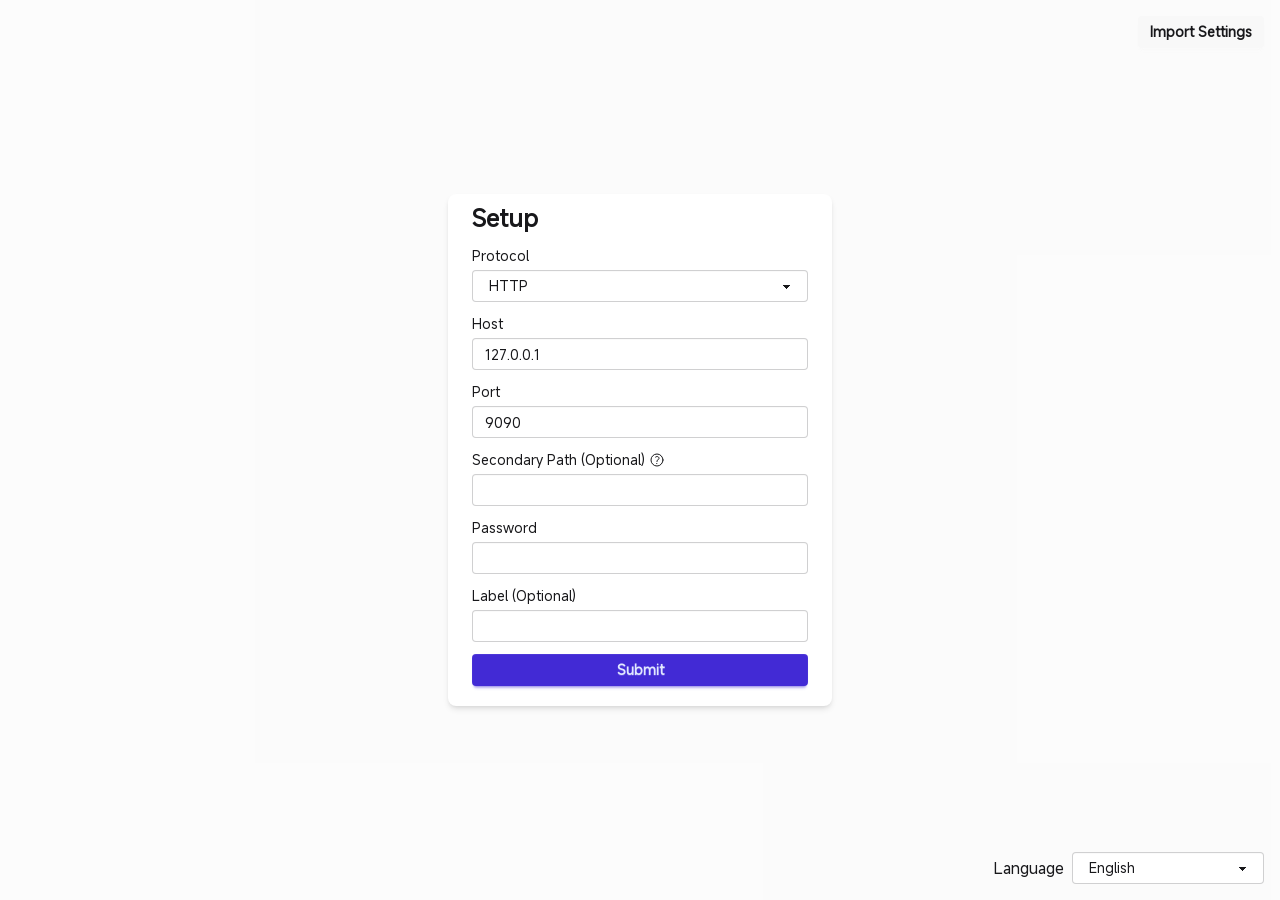
==== commit cfded6ea: "update zashboard" ====
--- a/files/www/zashboard/index.html
+++ b/files/www/zashboard/index.html
@@ -1,8 +1,5 @@
 <!doctype html>
-<html
-  lang=""
-  class="overflow-hidden overscroll-none"
->
+<html lang="">
   <head>
     <meta charset="UTF-8" />
     <title>zashboard</title>
@@ -12,7 +9,7 @@
     />
     <meta
       name="description"
-      content="A dashboard using clash api"
+      content="A dashboard using clash API"
     />
     <link
       rel="apple-touch-icon"
@@ -33,10 +30,10 @@
       name="theme-color"
       content="#FFFFFF"
     />
-    <script type="module" crossorigin src="./assets/index-BmRW59ZX.js"></script>
-    <link rel="stylesheet" crossorigin href="./assets/index-BOZ17cMU.css">
+    <script type="module" crossorigin src="./assets/index-B-hSGJo3.js"></script>
+    <link rel="stylesheet" crossorigin href="./assets/index-DuLL9LwV.css">
   <link rel="manifest" href="./manifest.webmanifest"><script id="vite-plugin-pwa:register-sw" src="./registerSW.js"></script></head>
-  <body class="overflow-hidden overscroll-none">
+  <body>
     <div id="app"></div>
   </body>
 </html>
--- a/files/www/zashboard/assets/index-DuLL9LwV.css
+++ b/files/www/zashboard/assets/index-DuLL9LwV.css
@@ -0,0 +1 @@
+.tippy-box[data-animation=scale][data-placement^=top]{transform-origin:bottom}.tippy-box[data-animation=scale][data-placement^=bottom]{transform-origin:top}.tippy-box[data-animation=scale][data-placement^=left]{transform-origin:right}.tippy-box[data-animation=scale][data-placement^=right]{transform-origin:left}.tippy-box[data-animation=scale][data-state=hidden]{transform:scale(.5);opacity:0}.tippy-box[data-animation=fade][data-state=hidden]{opacity:0}[data-tippy-root]{max-width:calc(100vw - 10px)}.tippy-box{position:relative;background-color:#333;color:#fff;border-radius:4px;font-size:14px;line-height:1.4;white-space:normal;outline:0;transition-property:transform,visibility,opacity}.tippy-box[data-placement^=top]>.tippy-arrow{bottom:0}.tippy-box[data-placement^=top]>.tippy-arrow:before{bottom:-7px;left:0;border-width:8px 8px 0;border-top-color:initial;transform-origin:center top}.tippy-box[data-placement^=bottom]>.tippy-arrow{top:0}.tippy-box[data-placement^=bottom]>.tippy-arrow:before{top:-7px;left:0;border-width:0 8px 8px;border-bottom-color:initial;transform-origin:center bottom}.tippy-box[data-placement^=left]>.tippy-arrow{right:0}.tippy-box[data-placement^=left]>.tippy-arrow:before{border-width:8px 0 8px 8px;border-left-color:initial;right:-7px;transform-origin:center left}.tippy-box[data-placement^=right]>.tippy-arrow{left:0}.tippy-box[data-placement^=right]>.tippy-arrow:before{left:-7px;border-width:8px 8px 8px 0;border-right-color:initial;transform-origin:center right}.tippy-box[data-inertia][data-state=visible]{transition-timing-function:cubic-bezier(.54,1.5,.38,1.11)}.tippy-arrow{width:16px;height:16px;color:#333}.tippy-arrow:before{content:"";position:absolute;border-color:transparent;border-style:solid}.tippy-content{position:relative;padding:5px 9px;z-index:1}@layer theme{:root,:host{--font-sans:ui-sans-serif,system-ui,sans-serif,"Apple Color Emoji","Segoe UI Emoji","Segoe UI Symbol","Noto Color Emoji";--font-mono:ui-monospace,SFMono-Regular,Menlo,Monaco,Consolas,"Liberation Mono","Courier New",monospace;--color-red-500:oklch(.637 .237 25.331);--color-yellow-500:oklch(.795 .184 86.047);--color-green-500:oklch(.723 .219 149.579);--color-black:#000;--color-white:#fff;--spacing:.25rem;--container-xs:20rem;--container-xl:36rem;--container-3xl:48rem;--container-4xl:56rem;--text-xs:.75rem;--text-xs--line-height:calc(1/.75);--text-sm:.875rem;--text-sm--line-height:calc(1.25/.875);--text-base:1rem;--text-base--line-height: 1.5 ;--text-lg:1.125rem;--text-lg--line-height:calc(1.75/1.125);--text-xl:1.25rem;--text-xl--line-height:calc(1.75/1.25);--text-2xl:1.5rem;--text-2xl--line-height:calc(2/1.5);--font-weight-normal:400;--font-weight-medium:500;--font-weight-semibold:600;--font-weight-bold:700;--tracking-tight:-.025em;--radius-xs:.125rem;--radius-sm:.25rem;--radius-md:.375rem;--radius-lg:.5rem;--radius-xl:.75rem;--radius-2xl:1rem;--animate-spin:spin 1s linear infinite;--animate-ping:ping 1s cubic-bezier(0,0,.2,1)infinite;--animate-pulse:pulse 2s cubic-bezier(.4,0,.6,1)infinite;--blur-sm:8px;--default-transition-duration:.15s;--default-transition-timing-function:cubic-bezier(.4,0,.2,1);--default-font-family:var(--font-sans);--default-font-feature-settings:var(--font-sans--font-feature-settings);--default-font-variation-settings:var(--font-sans--font-variation-settings);--default-mono-font-family:var(--font-mono);--default-mono-font-feature-settings:var(--font-mono--font-feature-settings);--default-mono-font-variation-settings:var(--font-mono--font-variation-settings);--font-MiSans:"MiSans-VF","NotoEmoji","system-ui";--font-SarasaUI:"SarasaUiSC-Regular","NotoEmoji","system-ui";--font-PingFang:"PingFangSC-Regular","NotoEmoji","system-ui";--font-FiraSans:"Fira Sans","NotoEmoji","system-ui";--font-SystemUI:"NotoEmoji","system-ui"}}@layer base{*,:after,:before,::backdrop{box-sizing:border-box;border:0 solid;margin:0;padding:0}::file-selector-button{box-sizing:border-box;border:0 solid;margin:0;padding:0}html,:host{-webkit-text-size-adjust:100%;-moz-tab-size:4;tab-size:4;line-height:1.5;font-family:var(--default-font-family,ui-sans-serif,system-ui,sans-serif,"Apple Color Emoji","Segoe UI Emoji","Segoe UI Symbol","Noto Color Emoji");font-feature-settings:var(--default-font-feature-settings,normal);font-variation-settings:var(--default-font-variation-settings,normal);-webkit-tap-highlight-color:transparent}body{line-height:inherit}hr{height:0;color:inherit;border-top-width:1px}abbr:where([title]){-webkit-text-decoration:underline dotted;text-decoration:underline dotted}h1,h2,h3,h4,h5,h6{font-size:inherit;font-weight:inherit}a{color:inherit;-webkit-text-decoration:inherit;text-decoration:inherit}b,strong{font-weight:bolder}code,kbd,samp,pre{font-family:var(--default-mono-font-family,ui-monospace,SFMono-Regular,Menlo,Monaco,Consolas,"Liberation Mono","Courier New",monospace);font-feature-settings:var(--default-mono-font-feature-settings,normal);font-variation-settings:var(--default-mono-font-variation-settings,normal);font-size:1em}small{font-size:80%}sub,sup{vertical-align:baseline;font-size:75%;line-height:0;position:relative}sub{bottom:-.25em}sup{top:-.5em}table{text-indent:0;border-color:inherit;border-collapse:collapse}:-moz-focusring{outline:auto}progress{vertical-align:baseline}summary{display:list-item}ol,ul,menu{list-style:none}img,svg,video,canvas,audio,iframe,embed,object{vertical-align:middle;display:block}img,video{max-width:100%;height:auto}button,input,select,optgroup,textarea{font:inherit;font-feature-settings:inherit;font-variation-settings:inherit;letter-spacing:inherit;color:inherit;opacity:1;background-color:#0000;border-radius:0}::file-selector-button{font:inherit;font-feature-settings:inherit;font-variation-settings:inherit;letter-spacing:inherit;color:inherit;opacity:1;background-color:#0000;border-radius:0}:where(select:is([multiple],[size])) optgroup{font-weight:bolder}:where(select:is([multiple],[size])) optgroup option{padding-inline-start:20px}::file-selector-button{margin-inline-end:4px}::placeholder{opacity:1;color:color-mix(in oklab,currentColor 50%,transparent)}textarea{resize:vertical}::-webkit-search-decoration{-webkit-appearance:none}::-webkit-date-and-time-value{min-height:1lh;text-align:inherit}::-webkit-datetime-edit{display:inline-flex}::-webkit-datetime-edit-fields-wrapper{padding:0}::-webkit-datetime-edit{padding-block:0}::-webkit-datetime-edit-year-field{padding-block:0}::-webkit-datetime-edit-month-field{padding-block:0}::-webkit-datetime-edit-day-field{padding-block:0}::-webkit-datetime-edit-hour-field{padding-block:0}::-webkit-datetime-edit-minute-field{padding-block:0}::-webkit-datetime-edit-second-field{padding-block:0}::-webkit-datetime-edit-millisecond-field{padding-block:0}::-webkit-datetime-edit-meridiem-field{padding-block:0}:-moz-ui-invalid{box-shadow:none}button,input:where([type=button],[type=reset],[type=submit]){-webkit-appearance:button;-moz-appearance:button;appearance:button}::file-selector-button{-webkit-appearance:button;-moz-appearance:button;appearance:button}::-webkit-inner-spin-button{height:auto}::-webkit-outer-spin-button{height:auto}[hidden]:where(:not([hidden=until-found])){display:none!important}:where(:root),:root:has(input.theme-controller[value=light]:checked),[data-theme=light]{color-scheme:light;--color-base-100:oklch(100% 0 0);--color-base-200:oklch(98% 0 0);--color-base-300:oklch(95% 0 0);--color-base-content:oklch(21% .006 285.885);--color-primary:oklch(45% .24 277.023);--color-primary-content:oklch(93% .034 272.788);--color-secondary:oklch(65% .241 354.308);--color-secondary-content:oklch(94% .028 342.258);--color-accent:oklch(77% .152 181.912);--color-accent-content:oklch(38% .063 188.416);--color-neutral:oklch(14% .005 285.823);--color-neutral-content:oklch(92% .004 286.32);--color-info:oklch(74% .16 232.661);--color-info-content:oklch(29% .066 243.157);--color-success:oklch(76% .177 163.223);--color-success-content:oklch(37% .077 168.94);--color-warning:oklch(82% .189 84.429);--color-warning-content:oklch(41% .112 45.904);--color-error:oklch(71% .194 13.428);--color-error-content:oklch(27% .105 12.094);--radius-selector:.5rem;--radius-field:.25rem;--radius-box:.5rem;--size-selector:.25rem;--size-field:.25rem;--border:1px;--depth:1;--noise:0}@media (prefers-color-scheme:dark){:root{color-scheme:dark;--color-base-100:oklch(25.33% .016 252.42);--color-base-200:oklch(23.26% .014 253.1);--color-base-300:oklch(21.15% .012 254.09);--color-base-content:oklch(97.807% .029 256.847);--color-primary:oklch(58% .233 277.117);--color-primary-content:oklch(96% .018 272.314);--color-secondary:oklch(65% .241 354.308);--color-secondary-content:oklch(94% .028 342.258);--color-accent:oklch(77% .152 181.912);--color-accent-content:oklch(38% .063 188.416);--color-neutral:oklch(14% .005 285.823);--color-neutral-content:oklch(92% .004 286.32);--color-info:oklch(74% .16 232.661);--color-info-content:oklch(29% .066 243.157);--color-success:oklch(76% .177 163.223);--color-success-content:oklch(37% .077 168.94);--color-warning:oklch(82% .189 84.429);--color-warning-content:oklch(41% .112 45.904);--color-error:oklch(71% .194 13.428);--color-error-content:oklch(27% .105 12.094);--radius-selector:.5rem;--radius-field:.25rem;--radius-box:.5rem;--size-selector:.25rem;--size-field:.25rem;--border:1px;--depth:1;--noise:0}}:root:has(input.theme-controller[value=light]:checked),[data-theme=light]{color-scheme:light;--color-base-100:oklch(100% 0 0);--color-base-200:oklch(98% 0 0);--color-base-300:oklch(95% 0 0);--color-base-content:oklch(21% .006 285.885);--color-primary:oklch(45% .24 277.023);--color-primary-content:oklch(93% .034 272.788);--color-secondary:oklch(65% .241 354.308);--color-secondary-content:oklch(94% .028 342.258);--color-accent:oklch(77% .152 181.912);--color-accent-content:oklch(38% .063 188.416);--color-neutral:oklch(14% .005 285.823);--color-neutral-content:oklch(92% .004 286.32);--color-info:oklch(74% .16 232.661);--color-info-content:oklch(29% .066 243.157);--color-success:oklch(76% .177 163.223);--color-success-content:oklch(37% .077 168.94);--color-warning:oklch(82% .189 84.429);--color-warning-content:oklch(41% .112 45.904);--color-error:oklch(71% .194 13.428);--color-error-content:oklch(27% .105 12.094);--radius-selector:.5rem;--radius-field:.25rem;--radius-box:.5rem;--size-selector:.25rem;--size-field:.25rem;--border:1px;--depth:1;--noise:0}:root:has(input.theme-controller[value=dark]:checked),[data-theme=dark]{color-scheme:dark;--color-base-100:oklch(25.33% .016 252.42);--color-base-200:oklch(23.26% .014 253.1);--color-base-300:oklch(21.15% .012 254.09);--color-base-content:oklch(97.807% .029 256.847);--color-primary:oklch(58% .233 277.117);--color-primary-content:oklch(96% .018 272.314);--color-secondary:oklch(65% .241 354.308);--color-secondary-content:oklch(94% .028 342.258);--color-accent:oklch(77% .152 181.912);--color-accent-content:oklch(38% .063 188.416);--color-neutral:oklch(14% .005 285.823);--color-neutral-content:oklch(92% .004 286.32);--color-info:oklch(74% .16 232.661);--color-info-content:oklch(29% .066 243.157);--color-success:oklch(76% .177 163.223);--color-success-content:oklch(37% .077 168.94);--color-warning:oklch(82% .189 84.429);--color-warning-content:oklch(41% .112 45.904);--color-error:oklch(71% .194 13.428);--color-error-content:oklch(27% .105 12.094);--radius-selector:.5rem;--radius-field:.25rem;--radius-box:.5rem;--size-selector:.25rem;--size-field:.25rem;--border:1px;--depth:1;--noise:0}:root:has(input.theme-controller[value=cupcake]:checked),[data-theme=cupcake]{color-scheme:light;--color-base-100:oklch(97.788% .004 56.375);--color-base-200:oklch(93.982% .007 61.449);--color-base-300:oklch(91.586% .006 53.44);--color-base-content:oklch(23.574% .066 313.189);--color-primary:oklch(85% .138 181.071);--color-primary-content:oklch(43% .078 188.216);--color-secondary:oklch(89% .061 343.231);--color-secondary-content:oklch(45% .187 3.815);--color-accent:oklch(90% .076 70.697);--color-accent-content:oklch(47% .157 37.304);--color-neutral:oklch(27% .006 286.033);--color-neutral-content:oklch(92% .004 286.32);--color-info:oklch(68% .169 237.323);--color-info-content:oklch(29% .066 243.157);--color-success:oklch(69% .17 162.48);--color-success-content:oklch(26% .051 172.552);--color-warning:oklch(79% .184 86.047);--color-warning-content:oklch(28% .066 53.813);--color-error:oklch(64% .246 16.439);--color-error-content:oklch(27% .105 12.094);--radius-selector:1rem;--radius-field:2rem;--radius-box:1rem;--size-selector:.25rem;--size-field:.25rem;--border:2px;--depth:1;--noise:0}:root:has(input.theme-controller[value=bumblebee]:checked),[data-theme=bumblebee]{color-scheme:light;--color-base-100:oklch(100% 0 0);--color-base-200:oklch(97% 0 0);--color-base-300:oklch(92% 0 0);--color-base-content:oklch(20% 0 0);--color-primary:oklch(85% .199 91.936);--color-primary-content:oklch(42% .095 57.708);--color-secondary:oklch(75% .183 55.934);--color-secondary-content:oklch(40% .123 38.172);--color-accent:oklch(0% 0 0);--color-accent-content:oklch(100% 0 0);--color-neutral:oklch(37% .01 67.558);--color-neutral-content:oklch(92% .003 48.717);--color-info:oklch(74% .16 232.661);--color-info-content:oklch(39% .09 240.876);--color-success:oklch(76% .177 163.223);--color-success-content:oklch(37% .077 168.94);--color-warning:oklch(82% .189 84.429);--color-warning-content:oklch(41% .112 45.904);--color-error:oklch(70% .191 22.216);--color-error-content:oklch(39% .141 25.723);--radius-selector:1rem;--radius-field:.5rem;--radius-box:1rem;--size-selector:.25rem;--size-field:.25rem;--border:1px;--depth:1;--noise:0}:root:has(input.theme-controller[value=emerald]:checked),[data-theme=emerald]{color-scheme:light;--color-base-100:oklch(100% 0 0);--color-base-200:oklch(93% 0 0);--color-base-300:oklch(86% 0 0);--color-base-content:oklch(35.519% .032 262.988);--color-primary:oklch(76.662% .135 153.45);--color-primary-content:oklch(33.387% .04 162.24);--color-secondary:oklch(61.302% .202 261.294);--color-secondary-content:oklch(100% 0 0);--color-accent:oklch(72.772% .149 33.2);--color-accent-content:oklch(0% 0 0);--color-neutral:oklch(35.519% .032 262.988);--color-neutral-content:oklch(98.462% .001 247.838);--color-info:oklch(72.06% .191 231.6);--color-info-content:oklch(0% 0 0);--color-success:oklch(64.8% .15 160);--color-success-content:oklch(0% 0 0);--color-warning:oklch(84.71% .199 83.87);--color-warning-content:oklch(0% 0 0);--color-error:oklch(71.76% .221 22.18);--color-error-content:oklch(0% 0 0);--radius-selector:1rem;--radius-field:.5rem;--radius-box:1rem;--size-selector:.25rem;--size-field:.25rem;--border:1px;--depth:0;--noise:0}:root:has(input.theme-controller[value=corporate]:checked),[data-theme=corporate]{color-scheme:light;--color-base-100:oklch(100% 0 0);--color-base-200:oklch(93% 0 0);--color-base-300:oklch(86% 0 0);--color-base-content:oklch(22.389% .031 278.072);--color-primary:oklch(58% .158 241.966);--color-primary-content:oklch(100% 0 0);--color-secondary:oklch(55% .046 257.417);--color-secondary-content:oklch(100% 0 0);--color-accent:oklch(60% .118 184.704);--color-accent-content:oklch(100% 0 0);--color-neutral:oklch(0% 0 0);--color-neutral-content:oklch(100% 0 0);--color-info:oklch(60% .126 221.723);--color-info-content:oklch(100% 0 0);--color-success:oklch(62% .194 149.214);--color-success-content:oklch(100% 0 0);--color-warning:oklch(85% .199 91.936);--color-warning-content:oklch(0% 0 0);--color-error:oklch(70% .191 22.216);--color-error-content:oklch(0% 0 0);--radius-selector:.25rem;--radius-field:.25rem;--radius-box:.25rem;--size-selector:.25rem;--size-field:.25rem;--border:1px;--depth:0;--noise:0}:root:has(input.theme-controller[value=synthwave]:checked),[data-theme=synthwave]{color-scheme:dark;--color-base-100:oklch(15% .09 281.288);--color-base-200:oklch(20% .09 281.288);--color-base-300:oklch(25% .09 281.288);--color-base-content:oklch(78% .115 274.713);--color-primary:oklch(71% .202 349.761);--color-primary-content:oklch(28% .109 3.907);--color-secondary:oklch(82% .111 230.318);--color-secondary-content:oklch(29% .066 243.157);--color-accent:oklch(75% .183 55.934);--color-accent-content:oklch(26% .079 36.259);--color-neutral:oklch(45% .24 277.023);--color-neutral-content:oklch(87% .065 274.039);--color-info:oklch(74% .16 232.661);--color-info-content:oklch(29% .066 243.157);--color-success:oklch(77% .152 181.912);--color-success-content:oklch(27% .046 192.524);--color-warning:oklch(90% .182 98.111);--color-warning-content:oklch(42% .095 57.708);--color-error:oklch(73.7% .121 32.639);--color-error-content:oklch(23.501% .096 290.329);--radius-selector:1rem;--radius-field:.5rem;--radius-box:1rem;--size-selector:.25rem;--size-field:.25rem;--border:1px;--depth:0;--noise:0}:root:has(input.theme-controller[value=retro]:checked),[data-theme=retro]{color-scheme:light;--color-base-100:oklch(91.637% .034 90.515);--color-base-200:oklch(88.272% .049 91.774);--color-base-300:oklch(84.133% .065 90.856);--color-base-content:oklch(41% .112 45.904);--color-primary:oklch(80% .114 19.571);--color-primary-content:oklch(39% .141 25.723);--color-secondary:oklch(92% .084 155.995);--color-secondary-content:oklch(44% .119 151.328);--color-accent:oklch(68% .162 75.834);--color-accent-content:oklch(41% .112 45.904);--color-neutral:oklch(44% .011 73.639);--color-neutral-content:oklch(86% .005 56.366);--color-info:oklch(58% .158 241.966);--color-info-content:oklch(96% .059 95.617);--color-success:oklch(51% .096 186.391);--color-success-content:oklch(96% .059 95.617);--color-warning:oklch(64% .222 41.116);--color-warning-content:oklch(96% .059 95.617);--color-error:oklch(70% .191 22.216);--color-error-content:oklch(40% .123 38.172);--radius-selector:.25rem;--radius-field:.25rem;--radius-box:.5rem;--size-selector:.25rem;--size-field:.25rem;--border:1px;--depth:0;--noise:0}:root:has(input.theme-controller[value=cyberpunk]:checked),[data-theme=cyberpunk]{color-scheme:light;--color-base-100:oklch(94.51% .179 104.32);--color-base-200:oklch(91.51% .179 104.32);--color-base-300:oklch(85.51% .179 104.32);--color-base-content:oklch(0% 0 0);--color-primary:oklch(74.22% .209 6.35);--color-primary-content:oklch(14.844% .041 6.35);--color-secondary:oklch(83.33% .184 204.72);--color-secondary-content:oklch(16.666% .036 204.72);--color-accent:oklch(71.86% .217 310.43);--color-accent-content:oklch(14.372% .043 310.43);--color-neutral:oklch(23.04% .065 269.31);--color-neutral-content:oklch(94.51% .179 104.32);--color-info:oklch(72.06% .191 231.6);--color-info-content:oklch(0% 0 0);--color-success:oklch(64.8% .15 160);--color-success-content:oklch(0% 0 0);--color-warning:oklch(84.71% .199 83.87);--color-warning-content:oklch(0% 0 0);--color-error:oklch(71.76% .221 22.18);--color-error-content:oklch(0% 0 0);--radius-selector:0rem;--radius-field:0rem;--radius-box:0rem;--size-selector:.25rem;--size-field:.25rem;--border:1px;--depth:0;--noise:0}:root:has(input.theme-controller[value=valentine]:checked),[data-theme=valentine]{color-scheme:light;--color-base-100:oklch(97% .014 343.198);--color-base-200:oklch(94% .028 342.258);--color-base-300:oklch(89% .061 343.231);--color-base-content:oklch(52% .223 3.958);--color-primary:oklch(65% .241 354.308);--color-primary-content:oklch(100% 0 0);--color-secondary:oklch(62% .265 303.9);--color-secondary-content:oklch(97% .014 308.299);--color-accent:oklch(82% .111 230.318);--color-accent-content:oklch(39% .09 240.876);--color-neutral:oklch(40% .153 2.432);--color-neutral-content:oklch(89% .061 343.231);--color-info:oklch(86% .127 207.078);--color-info-content:oklch(44% .11 240.79);--color-success:oklch(84% .143 164.978);--color-success-content:oklch(43% .095 166.913);--color-warning:oklch(75% .183 55.934);--color-warning-content:oklch(26% .079 36.259);--color-error:oklch(63% .237 25.331);--color-error-content:oklch(97% .013 17.38);--radius-selector:1rem;--radius-field:2rem;--radius-box:1rem;--size-selector:.25rem;--size-field:.25rem;--border:1px;--depth:0;--noise:0}:root:has(input.theme-controller[value=halloween]:checked),[data-theme=halloween]{color-scheme:dark;--color-base-100:oklch(21% .006 56.043);--color-base-200:oklch(14% .004 49.25);--color-base-300:oklch(0% 0 0);--color-base-content:oklch(84.955% 0 0);--color-primary:oklch(77.48% .204 60.62);--color-primary-content:oklch(19.693% .004 196.779);--color-secondary:oklch(45.98% .248 305.03);--color-secondary-content:oklch(89.196% .049 305.03);--color-accent:oklch(64.8% .223 136.073);--color-accent-content:oklch(0% 0 0);--color-neutral:oklch(24.371% .046 65.681);--color-neutral-content:oklch(84.874% .009 65.681);--color-info:oklch(54.615% .215 262.88);--color-info-content:oklch(90.923% .043 262.88);--color-success:oklch(62.705% .169 149.213);--color-success-content:oklch(12.541% .033 149.213);--color-warning:oklch(66.584% .157 58.318);--color-warning-content:oklch(13.316% .031 58.318);--color-error:oklch(65.72% .199 27.33);--color-error-content:oklch(13.144% .039 27.33);--radius-selector:1rem;--radius-field:.5rem;--radius-box:1rem;--size-selector:.25rem;--size-field:.25rem;--border:1px;--depth:1;--noise:0}:root:has(input.theme-controller[value=garden]:checked),[data-theme=garden]{color-scheme:light;--color-base-100:oklch(92.951% .002 17.197);--color-base-200:oklch(86.445% .002 17.197);--color-base-300:oklch(79.938% .001 17.197);--color-base-content:oklch(16.961% .001 17.32);--color-primary:oklch(62.45% .278 3.836);--color-primary-content:oklch(100% 0 0);--color-secondary:oklch(48.495% .11 355.095);--color-secondary-content:oklch(89.699% .022 355.095);--color-accent:oklch(56.273% .054 154.39);--color-accent-content:oklch(100% 0 0);--color-neutral:oklch(24.155% .049 89.07);--color-neutral-content:oklch(92.951% .002 17.197);--color-info:oklch(72.06% .191 231.6);--color-info-content:oklch(0% 0 0);--color-success:oklch(64.8% .15 160);--color-success-content:oklch(0% 0 0);--color-warning:oklch(84.71% .199 83.87);--color-warning-content:oklch(0% 0 0);--color-error:oklch(71.76% .221 22.18);--color-error-content:oklch(0% 0 0);--radius-selector:1rem;--radius-field:.5rem;--radius-box:1rem;--size-selector:.25rem;--size-field:.25rem;--border:1px;--depth:0;--noise:0}:root:has(input.theme-controller[value=forest]:checked),[data-theme=forest]{color-scheme:dark;--color-base-100:oklch(20.84% .008 17.911);--color-base-200:oklch(18.522% .007 17.911);--color-base-300:oklch(16.203% .007 17.911);--color-base-content:oklch(83.768% .001 17.911);--color-primary:oklch(68.628% .185 148.958);--color-primary-content:oklch(0% 0 0);--color-secondary:oklch(69.776% .135 168.327);--color-secondary-content:oklch(13.955% .027 168.327);--color-accent:oklch(70.628% .119 185.713);--color-accent-content:oklch(14.125% .023 185.713);--color-neutral:oklch(30.698% .039 171.364);--color-neutral-content:oklch(86.139% .007 171.364);--color-info:oklch(72.06% .191 231.6);--color-info-content:oklch(0% 0 0);--color-success:oklch(64.8% .15 160);--color-success-content:oklch(0% 0 0);--color-warning:oklch(84.71% .199 83.87);--color-warning-content:oklch(0% 0 0);--color-error:oklch(71.76% .221 22.18);--color-error-content:oklch(0% 0 0);--radius-selector:1rem;--radius-field:2rem;--radius-box:1rem;--size-selector:.25rem;--size-field:.25rem;--border:1px;--depth:0;--noise:0}:root:has(input.theme-controller[value=aqua]:checked),[data-theme=aqua]{color-scheme:dark;--color-base-100:oklch(37% .146 265.522);--color-base-200:oklch(28% .091 267.935);--color-base-300:oklch(22% .091 267.935);--color-base-content:oklch(90% .058 230.902);--color-primary:oklch(85.661% .144 198.645);--color-primary-content:oklch(40.124% .068 197.603);--color-secondary:oklch(60.682% .108 309.782);--color-secondary-content:oklch(96% .016 293.756);--color-accent:oklch(93.426% .102 94.555);--color-accent-content:oklch(18.685% .02 94.555);--color-neutral:oklch(27% .146 265.522);--color-neutral-content:oklch(80% .146 265.522);--color-info:oklch(54.615% .215 262.88);--color-info-content:oklch(90.923% .043 262.88);--color-success:oklch(62.705% .169 149.213);--color-success-content:oklch(12.541% .033 149.213);--color-warning:oklch(66.584% .157 58.318);--color-warning-content:oklch(27% .077 45.635);--color-error:oklch(73.95% .19 27.33);--color-error-content:oklch(14.79% .038 27.33);--radius-selector:1rem;--radius-field:.5rem;--radius-box:1rem;--size-selector:.25rem;--size-field:.25rem;--border:1px;--depth:1;--noise:0}:root:has(input.theme-controller[value=lofi]:checked),[data-theme=lofi]{color-scheme:light;--color-base-100:oklch(100% 0 0);--color-base-200:oklch(97% 0 0);--color-base-300:oklch(94% 0 0);--color-base-content:oklch(0% 0 0);--color-primary:oklch(15.906% 0 0);--color-primary-content:oklch(100% 0 0);--color-secondary:oklch(21.455% .001 17.278);--color-secondary-content:oklch(100% 0 0);--color-accent:oklch(26.861% 0 0);--color-accent-content:oklch(100% 0 0);--color-neutral:oklch(0% 0 0);--color-neutral-content:oklch(100% 0 0);--color-info:oklch(79.54% .103 205.9);--color-info-content:oklch(15.908% .02 205.9);--color-success:oklch(90.13% .153 164.14);--color-success-content:oklch(18.026% .03 164.14);--color-warning:oklch(88.37% .135 79.94);--color-warning-content:oklch(17.674% .027 79.94);--color-error:oklch(78.66% .15 28.47);--color-error-content:oklch(15.732% .03 28.47);--radius-selector:2rem;--radius-field:.25rem;--radius-box:.5rem;--size-selector:.25rem;--size-field:.25rem;--border:1px;--depth:0;--noise:0}:root:has(input.theme-controller[value=pastel]:checked),[data-theme=pastel]{color-scheme:light;--color-base-100:oklch(100% 0 0);--color-base-200:oklch(98.462% .001 247.838);--color-base-300:oklch(92.462% .001 247.838);--color-base-content:oklch(20% 0 0);--color-primary:oklch(90% .063 306.703);--color-primary-content:oklch(49% .265 301.924);--color-secondary:oklch(89% .058 10.001);--color-secondary-content:oklch(51% .222 16.935);--color-accent:oklch(90% .093 164.15);--color-accent-content:oklch(50% .118 165.612);--color-neutral:oklch(55% .046 257.417);--color-neutral-content:oklch(92% .013 255.508);--color-info:oklch(86% .127 207.078);--color-info-content:oklch(52% .105 223.128);--color-success:oklch(87% .15 154.449);--color-success-content:oklch(52% .154 150.069);--color-warning:oklch(83% .128 66.29);--color-warning-content:oklch(55% .195 38.402);--color-error:oklch(80% .114 19.571);--color-error-content:oklch(50% .213 27.518);--radius-selector:1rem;--radius-field:2rem;--radius-box:1rem;--size-selector:.25rem;--size-field:.25rem;--border:2px;--depth:0;--noise:0}:root:has(input.theme-controller[value=fantasy]:checked),[data-theme=fantasy]{color-scheme:light;--color-base-100:oklch(100% 0 0);--color-base-200:oklch(93% 0 0);--color-base-300:oklch(86% 0 0);--color-base-content:oklch(27.807% .029 256.847);--color-primary:oklch(37.45% .189 325.02);--color-primary-content:oklch(87.49% .037 325.02);--color-secondary:oklch(53.92% .162 241.36);--color-secondary-content:oklch(90.784% .032 241.36);--color-accent:oklch(75.98% .204 56.72);--color-accent-content:oklch(15.196% .04 56.72);--color-neutral:oklch(27.807% .029 256.847);--color-neutral-content:oklch(85.561% .005 256.847);--color-info:oklch(72.06% .191 231.6);--color-info-content:oklch(0% 0 0);--color-success:oklch(64.8% .15 160);--color-success-content:oklch(0% 0 0);--color-warning:oklch(84.71% .199 83.87);--color-warning-content:oklch(0% 0 0);--color-error:oklch(71.76% .221 22.18);--color-error-content:oklch(0% 0 0);--radius-selector:1rem;--radius-field:.5rem;--radius-box:1rem;--size-selector:.25rem;--size-field:.25rem;--border:1px;--depth:1;--noise:0}:root:has(input.theme-controller[value=wireframe]:checked),[data-theme=wireframe]{color-scheme:light;--color-base-100:oklch(100% 0 0);--color-base-200:oklch(97% 0 0);--color-base-300:oklch(94% 0 0);--color-base-content:oklch(20% 0 0);--color-primary:oklch(87% 0 0);--color-primary-content:oklch(26% 0 0);--color-secondary:oklch(87% 0 0);--color-secondary-content:oklch(26% 0 0);--color-accent:oklch(87% 0 0);--color-accent-content:oklch(26% 0 0);--color-neutral:oklch(87% 0 0);--color-neutral-content:oklch(26% 0 0);--color-info:oklch(44% .11 240.79);--color-info-content:oklch(90% .058 230.902);--color-success:oklch(43% .095 166.913);--color-success-content:oklch(90% .093 164.15);--color-warning:oklch(47% .137 46.201);--color-warning-content:oklch(92% .12 95.746);--color-error:oklch(44% .177 26.899);--color-error-content:oklch(88% .062 18.334);--radius-selector:0rem;--radius-field:.25rem;--radius-box:.25rem;--size-selector:.25rem;--size-field:.25rem;--border:1px;--depth:0;--noise:0}:root:has(input.theme-controller[value=black]:checked),[data-theme=black]{color-scheme:dark;--color-base-100:oklch(0% 0 0);--color-base-200:oklch(19% 0 0);--color-base-300:oklch(22% 0 0);--color-base-content:oklch(87.609% 0 0);--color-primary:oklch(35% 0 0);--color-primary-content:oklch(100% 0 0);--color-secondary:oklch(35% 0 0);--color-secondary-content:oklch(100% 0 0);--color-accent:oklch(35% 0 0);--color-accent-content:oklch(100% 0 0);--color-neutral:oklch(35% 0 0);--color-neutral-content:oklch(100% 0 0);--color-info:oklch(45.201% .313 264.052);--color-info-content:oklch(89.04% .062 264.052);--color-success:oklch(51.975% .176 142.495);--color-success-content:oklch(90.395% .035 142.495);--color-warning:oklch(96.798% .211 109.769);--color-warning-content:oklch(19.359% .042 109.769);--color-error:oklch(62.795% .257 29.233);--color-error-content:oklch(12.559% .051 29.233);--radius-selector:0rem;--radius-field:0rem;--radius-box:0rem;--size-selector:.25rem;--size-field:.25rem;--border:1px;--depth:0;--noise:0}:root:has(input.theme-controller[value=luxury]:checked),[data-theme=luxury]{color-scheme:dark;--color-base-100:oklch(14.076% .004 285.822);--color-base-200:oklch(20.219% .004 308.229);--color-base-300:oklch(23.219% .004 308.229);--color-base-content:oklch(75.687% .123 76.89);--color-primary:oklch(100% 0 0);--color-primary-content:oklch(20% 0 0);--color-secondary:oklch(27.581% .064 261.069);--color-secondary-content:oklch(85.516% .012 261.069);--color-accent:oklch(36.674% .051 338.825);--color-accent-content:oklch(87.334% .01 338.825);--color-neutral:oklch(24.27% .057 59.825);--color-neutral-content:oklch(93.203% .089 90.861);--color-info:oklch(79.061% .121 237.133);--color-info-content:oklch(15.812% .024 237.133);--color-success:oklch(78.119% .192 132.154);--color-success-content:oklch(15.623% .038 132.154);--color-warning:oklch(86.127% .136 102.891);--color-warning-content:oklch(17.225% .027 102.891);--color-error:oklch(71.753% .176 22.568);--color-error-content:oklch(14.35% .035 22.568);--radius-selector:1rem;--radius-field:.5rem;--radius-box:1rem;--size-selector:.25rem;--size-field:.25rem;--border:1px;--depth:1;--noise:0}:root:has(input.theme-controller[value=dracula]:checked),[data-theme=dracula]{color-scheme:dark;--color-base-100:oklch(28.822% .022 277.508);--color-base-200:oklch(26.805% .02 277.508);--color-base-300:oklch(24.787% .019 277.508);--color-base-content:oklch(97.747% .007 106.545);--color-primary:oklch(75.461% .183 346.812);--color-primary-content:oklch(15.092% .036 346.812);--color-secondary:oklch(74.202% .148 301.883);--color-secondary-content:oklch(14.84% .029 301.883);--color-accent:oklch(83.392% .124 66.558);--color-accent-content:oklch(16.678% .024 66.558);--color-neutral:oklch(39.445% .032 275.524);--color-neutral-content:oklch(87.889% .006 275.524);--color-info:oklch(88.263% .093 212.846);--color-info-content:oklch(17.652% .018 212.846);--color-success:oklch(87.099% .219 148.024);--color-success-content:oklch(17.419% .043 148.024);--color-warning:oklch(95.533% .134 112.757);--color-warning-content:oklch(19.106% .026 112.757);--color-error:oklch(68.22% .206 24.43);--color-error-content:oklch(13.644% .041 24.43);--radius-selector:1rem;--radius-field:.5rem;--radius-box:1rem;--size-selector:.25rem;--size-field:.25rem;--border:1px;--depth:0;--noise:0}:root:has(input.theme-controller[value=cmyk]:checked),[data-theme=cmyk]{color-scheme:light;--color-base-100:oklch(100% 0 0);--color-base-200:oklch(95% 0 0);--color-base-300:oklch(90% 0 0);--color-base-content:oklch(20% 0 0);--color-primary:oklch(71.772% .133 239.443);--color-primary-content:oklch(14.354% .026 239.443);--color-secondary:oklch(64.476% .202 359.339);--color-secondary-content:oklch(12.895% .04 359.339);--color-accent:oklch(94.228% .189 105.306);--color-accent-content:oklch(18.845% .037 105.306);--color-neutral:oklch(21.778% 0 0);--color-neutral-content:oklch(84.355% 0 0);--color-info:oklch(68.475% .094 217.284);--color-info-content:oklch(13.695% .018 217.284);--color-success:oklch(46.949% .162 321.406);--color-success-content:oklch(89.389% .032 321.406);--color-warning:oklch(71.236% .159 52.023);--color-warning-content:oklch(14.247% .031 52.023);--color-error:oklch(62.013% .208 28.717);--color-error-content:oklch(12.402% .041 28.717);--radius-selector:1rem;--radius-field:.5rem;--radius-box:1rem;--size-selector:.25rem;--size-field:.25rem;--border:1px;--depth:0;--noise:0}:root:has(input.theme-controller[value=autumn]:checked),[data-theme=autumn]{color-scheme:light;--color-base-100:oklch(95.814% 0 0);--color-base-200:oklch(89.107% 0 0);--color-base-300:oklch(82.4% 0 0);--color-base-content:oklch(19.162% 0 0);--color-primary:oklch(40.723% .161 17.53);--color-primary-content:oklch(88.144% .032 17.53);--color-secondary:oklch(61.676% .169 23.865);--color-secondary-content:oklch(12.335% .033 23.865);--color-accent:oklch(73.425% .094 60.729);--color-accent-content:oklch(14.685% .018 60.729);--color-neutral:oklch(54.367% .037 51.902);--color-neutral-content:oklch(90.873% .007 51.902);--color-info:oklch(69.224% .097 207.284);--color-info-content:oklch(13.844% .019 207.284);--color-success:oklch(60.995% .08 174.616);--color-success-content:oklch(12.199% .016 174.616);--color-warning:oklch(70.081% .164 56.844);--color-warning-content:oklch(14.016% .032 56.844);--color-error:oklch(53.07% .241 24.16);--color-error-content:oklch(90.614% .048 24.16);--radius-selector:1rem;--radius-field:.5rem;--radius-box:1rem;--size-selector:.25rem;--size-field:.25rem;--border:1px;--depth:1;--noise:0}:root:has(input.theme-controller[value=business]:checked),[data-theme=business]{color-scheme:dark;--color-base-100:oklch(24.353% 0 0);--color-base-200:oklch(22.648% 0 0);--color-base-300:oklch(20.944% 0 0);--color-base-content:oklch(84.87% 0 0);--color-primary:oklch(41.703% .099 251.473);--color-primary-content:oklch(88.34% .019 251.473);--color-secondary:oklch(64.092% .027 229.389);--color-secondary-content:oklch(12.818% .005 229.389);--color-accent:oklch(67.271% .167 35.791);--color-accent-content:oklch(13.454% .033 35.791);--color-neutral:oklch(27.441% .013 253.041);--color-neutral-content:oklch(85.488% .002 253.041);--color-info:oklch(62.616% .143 240.033);--color-info-content:oklch(12.523% .028 240.033);--color-success:oklch(70.226% .094 156.596);--color-success-content:oklch(14.045% .018 156.596);--color-warning:oklch(77.482% .115 81.519);--color-warning-content:oklch(15.496% .023 81.519);--color-error:oklch(51.61% .146 29.674);--color-error-content:oklch(90.322% .029 29.674);--radius-selector:0rem;--radius-field:.25rem;--radius-box:.25rem;--size-selector:.25rem;--size-field:.25rem;--border:1px;--depth:0;--noise:0}:root:has(input.theme-controller[value=acid]:checked),[data-theme=acid]{color-scheme:light;--color-base-100:oklch(98% 0 0);--color-base-200:oklch(95% 0 0);--color-base-300:oklch(91% 0 0);--color-base-content:oklch(0% 0 0);--color-primary:oklch(71.9% .357 330.759);--color-primary-content:oklch(14.38% .071 330.759);--color-secondary:oklch(73.37% .224 48.25);--color-secondary-content:oklch(14.674% .044 48.25);--color-accent:oklch(92.78% .264 122.962);--color-accent-content:oklch(18.556% .052 122.962);--color-neutral:oklch(21.31% .128 278.68);--color-neutral-content:oklch(84.262% .025 278.68);--color-info:oklch(60.72% .227 252.05);--color-info-content:oklch(12.144% .045 252.05);--color-success:oklch(85.72% .266 158.53);--color-success-content:oklch(17.144% .053 158.53);--color-warning:oklch(91.01% .212 100.5);--color-warning-content:oklch(18.202% .042 100.5);--color-error:oklch(64.84% .293 29.349);--color-error-content:oklch(12.968% .058 29.349);--radius-selector:1rem;--radius-field:1rem;--radius-box:1rem;--size-selector:.25rem;--size-field:.25rem;--border:1px;--depth:1;--noise:0}:root:has(input.theme-controller[value=lemonade]:checked),[data-theme=lemonade]{color-scheme:light;--color-base-100:oklch(98.71% .02 123.72);--color-base-200:oklch(91.8% .018 123.72);--color-base-300:oklch(84.89% .017 123.72);--color-base-content:oklch(19.742% .004 123.72);--color-primary:oklch(58.92% .199 134.6);--color-primary-content:oklch(11.784% .039 134.6);--color-secondary:oklch(77.75% .196 111.09);--color-secondary-content:oklch(15.55% .039 111.09);--color-accent:oklch(85.39% .201 100.73);--color-accent-content:oklch(17.078% .04 100.73);--color-neutral:oklch(30.98% .075 108.6);--color-neutral-content:oklch(86.196% .015 108.6);--color-info:oklch(86.19% .047 224.14);--color-info-content:oklch(17.238% .009 224.14);--color-success:oklch(86.19% .047 157.85);--color-success-content:oklch(17.238% .009 157.85);--color-warning:oklch(86.19% .047 102.15);--color-warning-content:oklch(17.238% .009 102.15);--color-error:oklch(86.19% .047 25.85);--color-error-content:oklch(17.238% .009 25.85);--radius-selector:1rem;--radius-field:.5rem;--radius-box:1rem;--size-selector:.25rem;--size-field:.25rem;--border:1px;--depth:0;--noise:0}:root:has(input.theme-controller[value=night]:checked),[data-theme=night]{color-scheme:dark;--color-base-100:oklch(20.768% .039 265.754);--color-base-200:oklch(19.314% .037 265.754);--color-base-300:oklch(17.86% .034 265.754);--color-base-content:oklch(84.153% .007 265.754);--color-primary:oklch(75.351% .138 232.661);--color-primary-content:oklch(15.07% .027 232.661);--color-secondary:oklch(68.011% .158 276.934);--color-secondary-content:oklch(13.602% .031 276.934);--color-accent:oklch(72.36% .176 350.048);--color-accent-content:oklch(14.472% .035 350.048);--color-neutral:oklch(27.949% .036 260.03);--color-neutral-content:oklch(85.589% .007 260.03);--color-info:oklch(68.455% .148 237.251);--color-info-content:oklch(0% 0 0);--color-success:oklch(78.452% .132 181.911);--color-success-content:oklch(15.69% .026 181.911);--color-warning:oklch(83.242% .139 82.95);--color-warning-content:oklch(16.648% .027 82.95);--color-error:oklch(71.785% .17 13.118);--color-error-content:oklch(14.357% .034 13.118);--radius-selector:1rem;--radius-field:.5rem;--radius-box:1rem;--size-selector:.25rem;--size-field:.25rem;--border:1px;--depth:0;--noise:0}:root:has(input.theme-controller[value=coffee]:checked),[data-theme=coffee]{color-scheme:dark;--color-base-100:oklch(24% .023 329.708);--color-base-200:oklch(21% .021 329.708);--color-base-300:oklch(16% .019 329.708);--color-base-content:oklch(72.354% .092 79.129);--color-primary:oklch(71.996% .123 62.756);--color-primary-content:oklch(14.399% .024 62.756);--color-secondary:oklch(34.465% .029 199.194);--color-secondary-content:oklch(86.893% .005 199.194);--color-accent:oklch(42.621% .074 224.389);--color-accent-content:oklch(88.524% .014 224.389);--color-neutral:oklch(16.51% .015 326.261);--color-neutral-content:oklch(83.302% .003 326.261);--color-info:oklch(79.49% .063 184.558);--color-info-content:oklch(15.898% .012 184.558);--color-success:oklch(74.722% .072 131.116);--color-success-content:oklch(14.944% .014 131.116);--color-warning:oklch(88.15% .14 87.722);--color-warning-content:oklch(17.63% .028 87.722);--color-error:oklch(77.318% .128 31.871);--color-error-content:oklch(15.463% .025 31.871);--radius-selector:1rem;--radius-field:.5rem;--radius-box:1rem;--size-selector:.25rem;--size-field:.25rem;--border:1px;--depth:0;--noise:0}:root:has(input.theme-controller[value=winter]:checked),[data-theme=winter]{color-scheme:light;--color-base-100:oklch(100% 0 0);--color-base-200:oklch(97.466% .011 259.822);--color-base-300:oklch(93.268% .016 262.751);--color-base-content:oklch(41.886% .053 255.824);--color-primary:oklch(56.86% .255 257.57);--color-primary-content:oklch(91.372% .051 257.57);--color-secondary:oklch(42.551% .161 282.339);--color-secondary-content:oklch(88.51% .032 282.339);--color-accent:oklch(59.939% .191 335.171);--color-accent-content:oklch(11.988% .038 335.171);--color-neutral:oklch(19.616% .063 257.651);--color-neutral-content:oklch(83.923% .012 257.651);--color-info:oklch(88.127% .085 214.515);--color-info-content:oklch(17.625% .017 214.515);--color-success:oklch(80.494% .077 197.823);--color-success-content:oklch(16.098% .015 197.823);--color-warning:oklch(89.172% .045 71.47);--color-warning-content:oklch(17.834% .009 71.47);--color-error:oklch(73.092% .11 20.076);--color-error-content:oklch(14.618% .022 20.076);--radius-selector:1rem;--radius-field:.5rem;--radius-box:1rem;--size-selector:.25rem;--size-field:.25rem;--border:1px;--depth:0;--noise:0}:root:has(input.theme-controller[value=dim]:checked),[data-theme=dim]{color-scheme:dark;--color-base-100:oklch(30.857% .023 264.149);--color-base-200:oklch(28.036% .019 264.182);--color-base-300:oklch(26.346% .018 262.177);--color-base-content:oklch(82.901% .031 222.959);--color-primary:oklch(86.133% .141 139.549);--color-primary-content:oklch(17.226% .028 139.549);--color-secondary:oklch(73.375% .165 35.353);--color-secondary-content:oklch(14.675% .033 35.353);--color-accent:oklch(74.229% .133 311.379);--color-accent-content:oklch(14.845% .026 311.379);--color-neutral:oklch(24.731% .02 264.094);--color-neutral-content:oklch(82.901% .031 222.959);--color-info:oklch(86.078% .142 206.182);--color-info-content:oklch(17.215% .028 206.182);--color-success:oklch(86.171% .142 166.534);--color-success-content:oklch(17.234% .028 166.534);--color-warning:oklch(86.163% .142 94.818);--color-warning-content:oklch(17.232% .028 94.818);--color-error:oklch(82.418% .099 33.756);--color-error-content:oklch(16.483% .019 33.756);--radius-selector:1rem;--radius-field:.5rem;--radius-box:1rem;--size-selector:.25rem;--size-field:.25rem;--border:1px;--depth:0;--noise:0}:root:has(input.theme-controller[value=nord]:checked),[data-theme=nord]{color-scheme:light;--color-base-100:oklch(95.127% .007 260.731);--color-base-200:oklch(93.299% .01 261.788);--color-base-300:oklch(89.925% .016 262.749);--color-base-content:oklch(32.437% .022 264.182);--color-primary:oklch(59.435% .077 254.027);--color-primary-content:oklch(11.887% .015 254.027);--color-secondary:oklch(69.651% .059 248.687);--color-secondary-content:oklch(13.93% .011 248.687);--color-accent:oklch(77.464% .062 217.469);--color-accent-content:oklch(15.492% .012 217.469);--color-neutral:oklch(45.229% .035 264.131);--color-neutral-content:oklch(89.925% .016 262.749);--color-info:oklch(69.207% .062 332.664);--color-info-content:oklch(13.841% .012 332.664);--color-success:oklch(76.827% .074 131.063);--color-success-content:oklch(15.365% .014 131.063);--color-warning:oklch(85.486% .089 84.093);--color-warning-content:oklch(17.097% .017 84.093);--color-error:oklch(60.61% .12 15.341);--color-error-content:oklch(12.122% .024 15.341);--radius-selector:1rem;--radius-field:.25rem;--radius-box:.5rem;--size-selector:.25rem;--size-field:.25rem;--border:1px;--depth:0;--noise:0}:root:has(input.theme-controller[value=sunset]:checked),[data-theme=sunset]{color-scheme:dark;--color-base-100:oklch(22% .019 237.69);--color-base-200:oklch(20% .019 237.69);--color-base-300:oklch(18% .019 237.69);--color-base-content:oklch(77.383% .043 245.096);--color-primary:oklch(74.703% .158 39.947);--color-primary-content:oklch(14.94% .031 39.947);--color-secondary:oklch(72.537% .177 2.72);--color-secondary-content:oklch(14.507% .035 2.72);--color-accent:oklch(71.294% .166 299.844);--color-accent-content:oklch(14.258% .033 299.844);--color-neutral:oklch(26% .019 237.69);--color-neutral-content:oklch(70% .019 237.69);--color-info:oklch(85.559% .085 206.015);--color-info-content:oklch(17.111% .017 206.015);--color-success:oklch(85.56% .085 144.778);--color-success-content:oklch(17.112% .017 144.778);--color-warning:oklch(85.569% .084 74.427);--color-warning-content:oklch(17.113% .016 74.427);--color-error:oklch(85.511% .078 16.886);--color-error-content:oklch(17.102% .015 16.886);--radius-selector:1rem;--radius-field:.5rem;--radius-box:1rem;--size-selector:.25rem;--size-field:.25rem;--border:1px;--depth:0;--noise:0}:root:has(input.theme-controller[value=caramellatte]:checked),[data-theme=caramellatte]{color-scheme:light;--color-base-100:oklch(98% .016 73.684);--color-base-200:oklch(95% .038 75.164);--color-base-300:oklch(90% .076 70.697);--color-base-content:oklch(40% .123 38.172);--color-primary:oklch(0% 0 0);--color-primary-content:oklch(100% 0 0);--color-secondary:oklch(22.45% .075 37.85);--color-secondary-content:oklch(90% .076 70.697);--color-accent:oklch(46.44% .111 37.85);--color-accent-content:oklch(90% .076 70.697);--color-neutral:oklch(55% .195 38.402);--color-neutral-content:oklch(98% .016 73.684);--color-info:oklch(42% .199 265.638);--color-info-content:oklch(90% .076 70.697);--color-success:oklch(43% .095 166.913);--color-success-content:oklch(90% .076 70.697);--color-warning:oklch(82% .189 84.429);--color-warning-content:oklch(41% .112 45.904);--color-error:oklch(70% .191 22.216);--color-error-content:oklch(39% .141 25.723);--radius-selector:2rem;--radius-field:.5rem;--radius-box:1rem;--size-selector:.25rem;--size-field:.25rem;--border:2px;--depth:1;--noise:1}:root:has(input.theme-controller[value=abyss]:checked),[data-theme=abyss]{color-scheme:dark;--color-base-100:oklch(20% .08 209);--color-base-200:oklch(15% .08 209);--color-base-300:oklch(10% .08 209);--color-base-content:oklch(90% .076 70.697);--color-primary:oklch(92% .2653 125);--color-primary-content:oklch(50% .2653 125);--color-secondary:oklch(83.27% .0764 298.3);--color-secondary-content:oklch(43.27% .0764 298.3);--color-accent:oklch(43% 0 0);--color-accent-content:oklch(98% 0 0);--color-neutral:oklch(30% .08 209);--color-neutral-content:oklch(90% .076 70.697);--color-info:oklch(74% .16 232.661);--color-info-content:oklch(29% .066 243.157);--color-success:oklch(79% .209 151.711);--color-success-content:oklch(26% .065 152.934);--color-warning:oklch(84.8% .1962 84.62);--color-warning-content:oklch(44.8% .1962 84.62);--color-error:oklch(65% .1985 24.22);--color-error-content:oklch(27% .1985 24.22);--radius-selector:2rem;--radius-field:.25rem;--radius-box:.5rem;--size-selector:.25rem;--size-field:.25rem;--border:1px;--depth:1;--noise:0}:root:has(input.theme-controller[value=silk]:checked),[data-theme=silk]{color-scheme:light;--color-base-100:oklch(97% .0035 67.78);--color-base-200:oklch(95% .0081 61.42);--color-base-300:oklch(90% .0081 61.42);--color-base-content:oklch(40% .0081 61.42);--color-primary:oklch(23.27% .0249 284.3);--color-primary-content:oklch(94.22% .2505 117.44);--color-secondary:oklch(23.27% .0249 284.3);--color-secondary-content:oklch(73.92% .2135 50.94);--color-accent:oklch(23.27% .0249 284.3);--color-accent-content:oklch(88.92% .2061 189.9);--color-neutral:oklch(20% 0 0);--color-neutral-content:oklch(80% .0081 61.42);--color-info:oklch(80.39% .1148 241.68);--color-info-content:oklch(30.39% .1148 241.68);--color-success:oklch(83.92% .0901 136.87);--color-success-content:oklch(23.92% .0901 136.87);--color-warning:oklch(83.92% .1085 80);--color-warning-content:oklch(43.92% .1085 80);--color-error:oklch(75.1% .1814 22.37);--color-error-content:oklch(35.1% .1814 22.37);--radius-selector:2rem;--radius-field:.5rem;--radius-box:1rem;--size-selector:.25rem;--size-field:.25rem;--border:2px;--depth:1;--noise:0}:root{--fx-noise:url("data:image/svg+xml,%3Csvg xmlns='http://www.w3.org/2000/svg'%3E%3Cfilter id='a'%3E%3CfeTurbulence type='fractalNoise' baseFrequency='1.34' numOctaves='4' stitchTiles='stitch'%3E%3C/feTurbulence%3E%3C/filter%3E%3Crect width='100%25' height='100%25' filter='url(%23a)' opacity='0.2'%3E%3C/rect%3E%3C/svg%3E")}.chat{--mask-chat:url("data:image/svg+xml,%3csvg width='13' height='13' xmlns='http://www.w3.org/2000/svg'%3e%3cpath fill='black' d='M0 11.5004C0 13.0004 2 13.0004 2 13.0004H12H13V0.00036329L12.5 0C12.5 0 11.977 2.09572 11.8581 2.50033C11.6075 3.35237 10.9149 4.22374 9 5.50036C6 7.50036 0 10.0004 0 11.5004Z'/%3e%3c/svg%3e")}:root,[data-theme]{background-color:var(--root-bg,var(--color-base-100));color:var(--color-base-content)}:where(:root:has(.modal-open,.modal[open],.modal:target,.modal-toggle:checked,.drawer:not(.drawer-open)>.drawer-toggle:checked)){scrollbar-gutter:stable;background-image:linear-gradient(var(--color-base-100),var(--color-base-100));--root-bg:color-mix(in srgb,var(--color-base-100),oklch(0% 0 0) 40%)}@property --radialprogress{syntax: "<percentage>"; inherits: true; initial-value: 0%;}:root:has(.modal-open,.modal[open],.modal:target,.modal-toggle:checked,.drawer:not([class*=drawer-open])>.drawer-toggle:checked){overflow:hidden}:root{scrollbar-color:color-mix(in oklch,currentColor 35%,#0000)#0000}}@layer components;@layer utilities{.modal{pointer-events:none;visibility:hidden;width:100%;max-width:none;height:100%;max-height:none;color:inherit;transition:transform .3s ease-out,visibility .3s allow-discrete,opacity .1s ease-out;overscroll-behavior:contain;z-index:999;background-color:#0000;place-items:center;margin:0;padding:0;display:grid;position:fixed;top:0;right:0;bottom:0;left:0;overflow:hidden}.modal:not(dialog:not(.modal-open)),.modal::backdrop{opacity:1;transition:display .3s ease-out allow-discrete,opacity .3s ease-out,visibility .3s ease-out allow-discrete;background-color:#0006}@starting-style{.modal:not(dialog:not(.modal-open)){visibility:hidden}}@starting-style{.modal:not(dialog:not(.modal-open)){opacity:0}}.modal.modal-open,.modal[open],.modal:target{pointer-events:auto;visibility:visible;opacity:1}@starting-style{:is(.modal.modal-open,.modal[open],.modal:target){visibility:hidden}}@starting-style{:is(.modal.modal-open,.modal[open],.modal:target){opacity:0}}:is(.modal.modal-open,.modal[open],.modal:target) .modal-box{opacity:1;translate:0;scale:1}.tooltip{--tt-bg:var(--color-neutral);--tt-off: calc(100% + .5rem) ;--tt-tail: calc(100% + 1px + .25rem) ;display:inline-block;position:relative}.tooltip>:where(.tooltip-content),.tooltip[data-tip]:before{border-radius:var(--radius-field);text-align:center;white-space:normal;max-width:20rem;color:var(--color-neutral-content);opacity:0;background-color:var(--tt-bg);pointer-events:none;z-index:1;--tw-content:attr(data-tip);content:var(--tw-content);width:max-content;padding-block:.25rem;padding-inline:.5rem;font-size:.875rem;line-height:1.25em;transition:opacity .2s cubic-bezier(.4,0,.2,1) 75ms,transform .2s cubic-bezier(.4,0,.2,1) 75ms;position:absolute}.tooltip:after{opacity:0;background-color:var(--tt-bg);content:"";pointer-events:none;--mask-tooltip:url("data:image/svg+xml,%3Csvg width='10' height='4' viewBox='0 0 8 4' fill='none' xmlns='http://www.w3.org/2000/svg'%3E%3Cpath d='M0.500009 1C3.5 1 3.00001 4 5.00001 4C7 4 6.5 1 9.5 1C10 1 10 0.499897 10 0H0C-1.99338e-08 0.5 0 1 0.500009 1Z' fill='black'/%3E%3C/svg%3E%0A");width:.625rem;height:.25rem;-webkit-mask-position:-1px 0;mask-position:-1px 0;-webkit-mask-repeat:no-repeat;mask-repeat:no-repeat;-webkit-mask-image:var(--mask-tooltip);mask-image:var(--mask-tooltip);transition:opacity .2s cubic-bezier(.4,0,.2,1) 75ms,transform .2s cubic-bezier(.4,0,.2,1) 75ms;display:block;position:absolute}:is(.tooltip.tooltip-open,.tooltip[data-tip]:hover,.tooltip:hover,.tooltip:has(:focus-visible))>.tooltip-content,:is(.tooltip.tooltip-open,.tooltip[data-tip]:hover,.tooltip:hover,.tooltip:has(:focus-visible))[data-tip]:before,:is(.tooltip.tooltip-open,.tooltip[data-tip]:hover,.tooltip:hover,.tooltip:has(:focus-visible)):after{opacity:1;--tt-pos:0rem;transition:opacity .2s cubic-bezier(.4,0,.2,1),transform .2s cubic-bezier(.4,0,.2,1)}.tooltip>.tooltip-content,.tooltip[data-tip]:before{transform:translate(-50%)translateY(var(--tt-pos,.25rem));inset:auto auto var(--tt-off)50%}.tooltip:after{transform:translate(-50%)translateY(var(--tt-pos,.25rem));inset:auto auto var(--tt-tail)50%}.tab{cursor:pointer;-webkit-appearance:none;-moz-appearance:none;appearance:none;text-align:center;webkit-user-select:none;-webkit-user-select:none;user-select:none;--tab-p:1rem;--tab-bg:var(--color-base-100);--tab-border-color:var(--color-base-300);--tab-radius-ss:0;--tab-radius-se:0;--tab-radius-es:0;--tab-radius-ee:0;--tab-order:0;--tab-radius-min:calc(.75rem - var(--border));flex-wrap:wrap;order:var(--tab-order);height:calc(var(--size-field,.25rem)*10);border-color:#0000;justify-content:center;align-items:center;padding-inline-start:var(--tab-p);padding-inline-end:var(--tab-p);font-size:.875rem;display:inline-flex;position:relative}@media (hover:hover){.tab:hover{color:var(--color-base-content)}}.tab:is(input[type=radio]){min-width:fit-content}.tab:is(input[type=radio]):after{content:attr(aria-label)}.tab:is(label){position:relative}.tab:is(label) input{cursor:pointer;-webkit-appearance:none;-moz-appearance:none;appearance:none;opacity:0;position:absolute;top:0;right:0;bottom:0;left:0}:is(.tab:checked,.tab:is(label:has(:checked)),.tab:is(.tab-active,[aria-selected=true]))+.tab-content{height:100%;display:block}.tab:not(:checked,label:has(:checked),:hover,.tab-active,[aria-selected=true]){color:color-mix(in oklab,var(--color-base-content)50%,transparent)}.tab:not(input):empty{cursor:default;flex-grow:1}.tab:focus{outline-style:none}@media (forced-colors:active){.tab:focus{outline-offset:2px;outline:2px solid #0000}}.tab:focus-visible,.tab:is(label:has(:checked:focus-visible)){outline-offset:-5px;outline:2px solid}.tab[disabled]{pointer-events:none;opacity:.4}.menu{--menu-active-fg:var(--color-neutral-content);--menu-active-bg:var(--color-neutral);flex-flow:column wrap;width:fit-content;padding:.5rem;font-size:.875rem;display:flex}.menu :where(li ul){white-space:nowrap;margin-inline-start:1rem;padding-inline-start:.5rem;position:relative}.menu :where(li ul):before{background-color:var(--color-base-content);opacity:.1;width:var(--border);content:"";inset-inline-start:0;position:absolute;top:.75rem;bottom:.75rem}.menu :where(li>.menu-dropdown:not(.menu-dropdown-show)){display:none}.menu :where(li:not(.menu-title)>:not(ul,details,.menu-title,.btn)),.menu :where(li:not(.menu-title)>details>summary:not(.menu-title)){border-radius:var(--radius-field);text-align:start;text-wrap:balance;-webkit-user-select:none;user-select:none;grid-auto-columns:minmax(auto,max-content) auto max-content;grid-auto-flow:column;align-content:flex-start;align-items:center;gap:.5rem;padding-block:.375rem;padding-inline:.75rem;transition-property:color,background-color,box-shadow;transition-duration:.2s;transition-timing-function:cubic-bezier(0,0,.2,1);display:grid}.menu :where(li>details>summary){outline-style:none}@media (forced-colors:active){.menu :where(li>details>summary){outline-offset:2px;outline:2px solid #0000}}.menu :where(li>details>summary)::-webkit-details-marker{display:none}:is(.menu :where(li>details>summary),.menu :where(li>.menu-dropdown-toggle)):after{content:"";transform-origin:50%;pointer-events:none;justify-self:flex-end;width:.375rem;height:.375rem;transition-property:rotate,translate;transition-duration:.2s;display:block;translate:0 -1px;rotate:-135deg;box-shadow:inset 2px 2px}.menu :where(li>details[open]>summary):after,.menu :where(li>.menu-dropdown-toggle.menu-dropdown-show):after{translate:0 1px;rotate:45deg}.menu :where(li:not(.menu-title,.disabled)>:not(ul,details,.menu-title),li:not(.menu-title,.disabled)>details>summary:not(.menu-title)):not(.menu-active,:active,.btn).menu-focus,.menu :where(li:not(.menu-title,.disabled)>:not(ul,details,.menu-title),li:not(.menu-title,.disabled)>details>summary:not(.menu-title)):not(.menu-active,:active,.btn):focus-visible{cursor:pointer;background-color:color-mix(in oklab,var(--color-base-content)10%,transparent);color:var(--color-base-content);outline-style:none}@media (forced-colors:active){:is(.menu :where(li:not(.menu-title,.disabled)>:not(ul,details,.menu-title),li:not(.menu-title,.disabled)>details>summary:not(.menu-title)):not(.menu-active,:active,.btn).menu-focus,.menu :where(li:not(.menu-title,.disabled)>:not(ul,details,.menu-title),li:not(.menu-title,.disabled)>details>summary:not(.menu-title)):not(.menu-active,:active,.btn):focus-visible){outline-offset:2px;outline:2px solid #0000}}.menu :where(li:not(.menu-title,.disabled)>:not(ul,details,.menu-title):not(.menu-active,:active,.btn):hover,li:not(.menu-title,.disabled)>details>summary:not(.menu-title):not(.menu-active,:active,.btn):hover){cursor:pointer;background-color:color-mix(in oklab,var(--color-base-content)10%,transparent);outline-style:none;box-shadow:inset 0 1px #00000003,inset 0 -1px #ffffff03}@media (forced-colors:active){.menu :where(li:not(.menu-title,.disabled)>:not(ul,details,.menu-title):not(.menu-active,:active,.btn):hover,li:not(.menu-title,.disabled)>details>summary:not(.menu-title):not(.menu-active,:active,.btn):hover){outline-offset:2px;outline:2px solid #0000}}.menu :where(li:empty){background-color:var(--color-base-content);opacity:.1;height:1px;margin:.5rem 1rem}.menu :where(li){flex-flow:column wrap;flex-shrink:0;align-items:stretch;display:flex;position:relative}.menu :where(li) .badge{justify-self:flex-end}.menu :where(li)>:not(ul,.menu-title,details,.btn):active,.menu :where(li)>:not(ul,.menu-title,details,.btn).menu-active,.menu :where(li)>details>summary:active{color:var(--menu-active-fg);background-color:var(--menu-active-bg);background-size:auto,calc(var(--noise)*100%);background-image:none,var(--fx-noise);outline-style:none}@media (forced-colors:active){:is(.menu :where(li)>:not(ul,.menu-title,details,.btn):active,.menu :where(li)>:not(ul,.menu-title,details,.btn).menu-active,.menu :where(li)>details>summary:active){outline-offset:2px;outline:2px solid #0000}}:is(.menu :where(li)>:not(ul,.menu-title,details,.btn):active,.menu :where(li)>:not(ul,.menu-title,details,.btn).menu-active,.menu :where(li)>details>summary:active):not(:is(.menu :where(li)>:not(ul,.menu-title,details,.btn):active,.menu :where(li)>:not(ul,.menu-title,details,.btn).menu-active,.menu :where(li)>details>summary:active):active){box-shadow:0 2px calc(var(--depth)*3px) -2px var(--menu-active-bg)}.menu :where(li).menu-disabled{pointer-events:none;color:color-mix(in oklab,var(--color-base-content)20%,transparent)}.menu .dropdown:focus-within .menu-dropdown-toggle:after{translate:0 1px;rotate:45deg}.menu .dropdown-content{margin-top:.5rem;padding:.5rem}.menu .dropdown-content:before{display:none}.dock{z-index:1;background-color:var(--color-base-100);color:currentColor;border-top:.5px solid color-mix(in oklab,var(--color-base-content)5%,#0000);width:100%;height:4rem;height:calc(4rem + env(safe-area-inset-bottom));padding:.5rem;padding-bottom:env(safe-area-inset-bottom);flex-direction:row;justify-content:space-around;align-items:center;display:flex;position:fixed;bottom:0;left:0;right:0}.dock>*{cursor:pointer;border-radius:var(--radius-box);background-color:#0000;flex-direction:column;flex-shrink:1;flex-basis:100%;justify-content:center;align-items:center;gap:1px;max-width:8rem;height:100%;margin-bottom:.5rem;transition:opacity .2s ease-out;display:flex;position:relative}.dock>:where(.dock-active):after{content:"";background-color:currentColor;border-top:3px solid;border-radius:3.40282e38px;width:2.5rem;height:.25rem;position:absolute;bottom:.2rem}@media (hover:hover){.dock>:hover{opacity:.8}}:is(.dock>[aria-disabled=true],.dock>[disabled]),:is(.dock>[aria-disabled=true],.dock>[disabled]):hover{pointer-events:none;color:color-mix(in oklab,var(--color-base-content)10%,transparent);opacity:1}.dock>* .dock-label{font-size:.6875rem}.btn{cursor:pointer;text-align:center;vertical-align:middle;outline-offset:2px;webkit-user-select:none;-webkit-user-select:none;user-select:none;padding-inline:var(--btn-p);color:var(--btn-fg);height:var(--size);outline-color:var(--btn-color,var(--color-base-content));background-color:var(--btn-bg);background-size:auto,calc(var(--noise)*100%);background-image:none,var(--btn-noise);border-width:var(--border);border-style:solid;border-color:var(--btn-border);text-shadow:0 .5px oklch(100% 0 0/calc(var(--depth)*.15));box-shadow:0 .5px 0 .5px oklch(100% 0 0/calc(var(--depth)*6%)) inset,var(--btn-shadow);--size:calc(var(--size-field,.25rem)*10);--btn-bg:var(--btn-color,var(--color-base-200));--btn-fg:var(--color-base-content);--btn-p:1rem;--btn-border:color-mix(in oklab,var(--btn-bg),#000 calc(var(--depth)*5%));--btn-shadow:0 3px 2px -2px color-mix(in oklab,var(--btn-bg)calc(var(--depth)*30%),#0000),0 4px 3px -2px color-mix(in oklab,var(--btn-bg)calc(var(--depth)*30%),#0000);--btn-noise:var(--fx-noise);border-start-start-radius:var(--join-ss,var(--radius-field));border-start-end-radius:var(--join-se,var(--radius-field));border-end-end-radius:var(--join-ee,var(--radius-field));border-end-start-radius:var(--join-es,var(--radius-field));flex-wrap:nowrap;flex-shrink:0;justify-content:center;align-items:center;gap:.375rem;font-size:.875rem;font-weight:600;text-decoration-line:none;transition-property:color,background-color,border-color,box-shadow;transition-duration:.2s;transition-timing-function:cubic-bezier(0,0,.2,1);display:inline-flex}@media (hover:hover){.btn:hover{--btn-bg:color-mix(in oklab,var(--btn-color,var(--color-base-200)),#000 7%)}}.btn.btn-active{--btn-bg:color-mix(in oklab,var(--btn-color,var(--color-base-200)),#000 7%);--btn-shadow:0 0 0 0 oklch(0% 0 0/0),0 0 0 0 oklch(0% 0 0/0);isolation:isolate}.btn:focus-visible{outline-width:2px;outline-style:solid}.btn:active:not(.btn-active){--btn-bg:color-mix(in oklab,var(--btn-color,var(--color-base-200)),#000 5%);--btn-border:color-mix(in oklab,var(--btn-color,var(--color-base-200)),#000 7%);--btn-shadow:0 0 0 0 oklch(0% 0 0/0),0 0 0 0 oklch(0% 0 0/0);translate:0 .5px}.btn:is(:disabled,[disabled],.btn-disabled){pointer-events:none;--btn-border:#0000;--btn-noise:none;--btn-fg:color-mix(in oklch,var(--color-base-content)20%,#0000)}.btn:is(:disabled,[disabled],.btn-disabled):not(.btn-link,.btn-ghost){background-color:color-mix(in oklab,var(--color-base-content)10%,transparent);box-shadow:none}@media (hover:hover){.btn:is(:disabled,[disabled],.btn-disabled):hover{pointer-events:none;background-color:color-mix(in oklab,var(--color-neutral)20%,transparent);--btn-border:#0000;--btn-fg:color-mix(in oklch,var(--color-base-content)20%,#0000)}}.btn:is(input[type=checkbox],input[type=radio]){-webkit-appearance:none;-moz-appearance:none;appearance:none}.btn:is(input[type=checkbox],input[type=radio]):after{content:attr(aria-label)}.btn:is(input[type=checkbox],input[type=radio]):checked{--btn-bg:color-mix(in oklab,var(--btn-color,var(--color-base-200)),#000 7%);--btn-shadow:0 0 0 0 oklch(0% 0 0/0),0 0 0 0 oklch(0% 0 0/0);isolation:isolate;outline-width:2px;outline-style:solid}.\!loading{pointer-events:none!important;aspect-ratio:1!important;vertical-align:middle!important;width:calc(var(--size-selector,.25rem)*6)!important;background-color:currentColor!important;display:inline-block!important;-webkit-mask-image:url("data:image/svg+xml,%3Csvg width='24' height='24' stroke='black' viewBox='0 0 24 24' xmlns='http://www.w3.org/2000/svg'%3E%3Cg transform-origin='center'%3E%3Ccircle cx='12' cy='12' r='9.5' fill='none' stroke-width='3' stroke-linecap='round'%3E%3CanimateTransform attributeName='transform' type='rotate' from='0 12 12' to='360 12 12' dur='2s' repeatCount='indefinite'/%3E%3Canimate attributeName='stroke-dasharray' values='0,150;42,150;42,150' keyTimes='0;0.475;1' dur='1.5s' repeatCount='indefinite'/%3E%3Canimate attributeName='stroke-dashoffset' values='0;-16;-59' keyTimes='0;0.475;1' dur='1.5s' repeatCount='indefinite'/%3E%3C/circle%3E%3C/g%3E%3C/svg%3E")!important;mask-image:url("data:image/svg+xml,%3Csvg width='24' height='24' stroke='black' viewBox='0 0 24 24' xmlns='http://www.w3.org/2000/svg'%3E%3Cg transform-origin='center'%3E%3Ccircle cx='12' cy='12' r='9.5' fill='none' stroke-width='3' stroke-linecap='round'%3E%3CanimateTransform attributeName='transform' type='rotate' from='0 12 12' to='360 12 12' dur='2s' repeatCount='indefinite'/%3E%3Canimate attributeName='stroke-dasharray' values='0,150;42,150;42,150' keyTimes='0;0.475;1' dur='1.5s' repeatCount='indefinite'/%3E%3Canimate attributeName='stroke-dashoffset' values='0;-16;-59' keyTimes='0;0.475;1' dur='1.5s' repeatCount='indefinite'/%3E%3C/circle%3E%3C/g%3E%3C/svg%3E")!important;-webkit-mask-position:50%!important;mask-position:50%!important;-webkit-mask-size:100%!important;mask-size:100%!important;-webkit-mask-repeat:no-repeat!important;mask-repeat:no-repeat!important}.loading{pointer-events:none;aspect-ratio:1;vertical-align:middle;width:calc(var(--size-selector,.25rem)*6);background-color:currentColor;display:inline-block;-webkit-mask-image:url("data:image/svg+xml,%3Csvg width='24' height='24' stroke='black' viewBox='0 0 24 24' xmlns='http://www.w3.org/2000/svg'%3E%3Cg transform-origin='center'%3E%3Ccircle cx='12' cy='12' r='9.5' fill='none' stroke-width='3' stroke-linecap='round'%3E%3CanimateTransform attributeName='transform' type='rotate' from='0 12 12' to='360 12 12' dur='2s' repeatCount='indefinite'/%3E%3Canimate attributeName='stroke-dasharray' values='0,150;42,150;42,150' keyTimes='0;0.475;1' dur='1.5s' repeatCount='indefinite'/%3E%3Canimate attributeName='stroke-dashoffset' values='0;-16;-59' keyTimes='0;0.475;1' dur='1.5s' repeatCount='indefinite'/%3E%3C/circle%3E%3C/g%3E%3C/svg%3E");mask-image:url("data:image/svg+xml,%3Csvg width='24' height='24' stroke='black' viewBox='0 0 24 24' xmlns='http://www.w3.org/2000/svg'%3E%3Cg transform-origin='center'%3E%3Ccircle cx='12' cy='12' r='9.5' fill='none' stroke-width='3' stroke-linecap='round'%3E%3CanimateTransform attributeName='transform' type='rotate' from='0 12 12' to='360 12 12' dur='2s' repeatCount='indefinite'/%3E%3Canimate attributeName='stroke-dasharray' values='0,150;42,150;42,150' keyTimes='0;0.475;1' dur='1.5s' repeatCount='indefinite'/%3E%3Canimate attributeName='stroke-dashoffset' values='0;-16;-59' keyTimes='0;0.475;1' dur='1.5s' repeatCount='indefinite'/%3E%3C/circle%3E%3C/g%3E%3C/svg%3E");-webkit-mask-position:50%;mask-position:50%;-webkit-mask-size:100%;mask-size:100%;-webkit-mask-repeat:no-repeat;mask-repeat:no-repeat}.collapse{border-radius:var(--rounded-box,1rem);grid-template-rows:max-content 0fr;width:100%;transition:grid-template-rows .2s;display:grid;position:relative;overflow:hidden}.collapse:not(td,tr,colgroup){visibility:visible}.collapse>input:is([type=checkbox],[type=radio]){-webkit-appearance:none;-moz-appearance:none;appearance:none;opacity:0;z-index:1;grid-row-start:1;grid-column-start:1;width:100%;min-height:3.75rem;padding:1rem;padding-inline-end:3rem;transition:background-color .2s ease-out}.collapse:is([open],:focus:not(.collapse-close)),.collapse:not(.collapse-close):has(>input:is([type=checkbox],[type=radio]):checked){grid-template-rows:max-content 1fr}.collapse:is([open],:focus:not(.collapse-close))>.collapse-content,.collapse:not(.collapse-close)>:where(input:is([type=checkbox],[type=radio]):checked~.collapse-content){visibility:visible;min-height:fit-content}.collapse:focus-visible,.collapse:has(>input:is([type=checkbox],[type=radio]):focus-visible){outline-color:var(--color-base-content);outline-offset:2px;outline-width:2px;outline-style:solid}.collapse:not(.collapse-close)>input[type=checkbox],.collapse:not(.collapse-close)>input[type=radio]:not(:checked),.collapse:not(.collapse-close)>.collapse-title{cursor:pointer}.collapse:focus:not(.collapse-close,.collapse[open])>.collapse-title{cursor:unset}.collapse:is([open],:focus:not(.collapse-close))>:where(.collapse-content),.collapse:not(.collapse-close)>:where(input:is([type=checkbox],[type=radio]):checked~.collapse-content){padding-bottom:1rem;transition:padding .2s ease-out,background-color .2s ease-out}.collapse[open].collapse-arrow>.collapse-title:after,.collapse.collapse-open.collapse-arrow>.collapse-title:after{transform:translateY(-50%)rotate(225deg)}.collapse.collapse-open.collapse-plus>.collapse-title:after{content:"−"}.collapse.collapse-arrow:focus:not(.collapse-close)>.collapse-title:after,.collapse.collapse-arrow:not(.collapse-close)>input:is([type=checkbox],[type=radio]):checked~.collapse-title:after{transform:translateY(-50%)rotate(225deg)}.collapse[open].collapse-plus>.collapse-title:after,.collapse.collapse-plus:focus:not(.collapse-close)>.collapse-title:after,.collapse.collapse-plus:not(.collapse-close)>input:is([type=checkbox],[type=radio]):checked~.collapse-title:after{content:"−"}.collapse:is(details){width:100%}.collapse:is(details) summary{display:block;position:relative}.collapse:is(details) summary::-webkit-details-marker{display:none}.collapse:is(details) summary{outline:none}.collapse-content{visibility:hidden;min-height:0;cursor:unset;grid-row-start:2;grid-column-start:1;padding-left:1rem;padding-right:1rem;transition:padding .2s ease-out,background-color .2s ease-out}.collapse-open{grid-template-rows:max-content 1fr}.collapse-open>.collapse-content{visibility:visible;min-height:fit-content;transition:padding .2sease-out,background-color .2sease-out;padding-bottom:1rem}.collapse{visibility:collapse}.invisible{visibility:hidden}.visible{visibility:visible}.list{flex-direction:column;font-size:.875rem;display:flex}.list :where(.list-row){--list-grid-cols:minmax(0,auto)1fr;border-radius:var(--radius-box);word-break:break-word;grid-auto-flow:column;grid-template-columns:var(--list-grid-cols);gap:1rem;padding:1rem;display:grid;position:relative}.list :where(.list-row):has(.list-col-grow:first-child){--list-grid-cols:1fr}.list :where(.list-row):has(.list-col-grow:nth-child(2)){--list-grid-cols:minmax(0,auto)1fr}.list :where(.list-row):has(.list-col-grow:nth-child(3)){--list-grid-cols:minmax(0,auto)minmax(0,auto)1fr}.list :where(.list-row):has(.list-col-grow:nth-child(4)){--list-grid-cols:minmax(0,auto)minmax(0,auto)minmax(0,auto)1fr}.list :where(.list-row):has(.list-col-grow:nth-child(5)){--list-grid-cols:minmax(0,auto)minmax(0,auto)minmax(0,auto)minmax(0,auto)1fr}.list :where(.list-row):has(.list-col-grow:nth-child(6)){--list-grid-cols:minmax(0,auto)minmax(0,auto)minmax(0,auto)minmax(0,auto)minmax(0,auto)1fr}.list :where(.list-row) :not(.list-col-wrap){grid-row-start:1}:is(.list>:not(:last-child).list-row,.list>:not(:last-child) .list-row):after{content:"";border-bottom:var(--border)solid;inset-inline:var(--radius-box);border-color:color-mix(in oklab,var(--color-base-content)5%,transparent);position:absolute;bottom:0}.toast{white-space:nowrap;min-width:fit-content;translate:var(--toast-x,0)var(--toast-y,0);inset-inline:auto 0;background-color:#0000;flex-direction:column;gap:.5rem;margin:1rem;display:flex;position:fixed;top:auto;bottom:0}.toast>*{animation:.25s ease-out toast}.toast:where(.toast-start){--toast-x:0;inset-inline:0 auto}.toast:where(.toast-center){--toast-x:-50%;inset-inline:50%}.toast:where(.toast-end){--toast-x:0;inset-inline:auto 0}.toast:where(.toast-bottom){--toast-y:0;top:auto;bottom:0}.toast:where(.toast-middle){--toast-y:-50%;top:50%;bottom:auto}.toast:where(.toast-top){--toast-y:0;top:0;bottom:auto}.toggle{border:var(--border)solid currentColor;color:var(--input-color);cursor:pointer;-webkit-appearance:none;-moz-appearance:none;appearance:none;vertical-align:middle;webkit-user-select:none;-webkit-user-select:none;user-select:none;--radius-selector-max:calc(var(--radius-selector) + var(--radius-selector) + var(--radius-selector));border-radius:calc(var(--radius-selector) + min(var(--toggle-p),var(--radius-selector-max)) + min(var(--border),var(--radius-selector-max)));padding:var(--toggle-p);box-shadow:0 1px color-mix(in oklab,currentColor calc(var(--depth)*10%),#0000) inset;--input-color:color-mix(in oklab,var(--color-base-content)50%,#0000);--toggle-p:.1875rem;--size:calc(var(--size-selector,.25rem)*6);width:calc((var(--size)*2) - (var(--border) + var(--toggle-p))*2);height:var(--size);flex-shrink:0;grid-template-columns:0fr 1fr 1fr;place-content:center;transition:color .3s,grid-template-columns .2s;display:inline-grid;position:relative}.toggle>*{z-index:1;cursor:pointer;-webkit-appearance:none;-moz-appearance:none;appearance:none;background-color:#0000;border:none;grid-column:2/span 1;grid-row-start:1;height:100%;padding:.125rem;transition:opacity .2s,rotate .4s}.toggle>:focus{outline-style:none}@media (forced-colors:active){.toggle>:focus{outline-offset:2px;outline:2px solid #0000}}.toggle>:nth-child(2){color:var(--color-base-100);rotate:none}.toggle>:nth-child(3){color:var(--color-base-100);opacity:0;rotate:-15deg}.toggle:has(:checked)>:nth-child(2){opacity:0;rotate:15deg}.toggle:has(:checked)>:nth-child(3){opacity:1;rotate:none}.toggle:before{aspect-ratio:1;border-radius:var(--radius-selector);--tw-content:"";content:var(--tw-content);height:100%;box-shadow:0 -1px oklch(0% 0 0/calc(var(--depth)*.1)) inset,0 8px 0 -4px oklch(100% 0 0/calc(var(--depth)*.1)) inset,0 1px color-mix(in oklab,currentColor calc(var(--depth)*10%),#0000);background-color:currentColor;background-size:auto,calc(var(--noise)*100%);background-image:none,var(--fx-noise);grid-row-start:1;grid-column-start:2;transition:background-color .1s,translate .2s,inset-inline-start .2s;position:relative;inset-inline-start:0;translate:0}@media print{.toggle:before{outline-offset:-1rem;outline:.25rem solid}}@media (forced-colors:active){.toggle:before{outline-style:var(--tw-outline-style);outline-offset:-1px;outline-width:1px}}.toggle:focus-visible,.toggle:has(:focus-visible){outline-offset:2px;outline:2px solid}.toggle:checked,.toggle[aria-checked=true],.toggle:has(>input:checked){background-color:var(--color-base-100);--input-color:var(--color-base-content);grid-template-columns:1fr 1fr 0fr}:is(.toggle:checked,.toggle[aria-checked=true],.toggle:has(>input:checked)):before{background-color:currentColor}@starting-style{:is(.toggle:checked,.toggle[aria-checked=true],.toggle:has(>input:checked)):before{opacity:0}}.toggle:indeterminate{grid-template-columns:.5fr 1fr .5fr}.toggle:disabled{cursor:not-allowed;opacity:.3}.toggle:disabled:before{border:var(--border)solid currentColor;background-color:#0000}.input{cursor:text;border:var(--border)solid #0000;-webkit-appearance:none;-moz-appearance:none;appearance:none;background-color:var(--color-base-100);vertical-align:middle;white-space:nowrap;width:clamp(3rem,20rem,100%);height:var(--size);border-color:var(--input-color);box-shadow:0 1px color-mix(in oklab,var(--input-color)calc(var(--depth)*10%),#0000) inset,0 -1px oklch(100% 0 0/calc(var(--depth)*.1)) inset;--size:calc(var(--size-field,.25rem)*10);--input-color:color-mix(in oklab,var(--color-base-content)20%,#0000);border-start-start-radius:var(--join-ss,var(--radius-field));border-start-end-radius:var(--join-se,var(--radius-field));border-end-end-radius:var(--join-ee,var(--radius-field));border-end-start-radius:var(--join-es,var(--radius-field));flex-shrink:1;align-items:center;gap:.5rem;padding-inline:.75rem;font-size:.875rem;display:inline-flex;position:relative}.input:where(input){display:inline-flex}.input :where(input){-webkit-appearance:none;-moz-appearance:none;appearance:none;background-color:#0000;border:none;width:100%;height:100%;display:inline-flex}.input :where(input):focus,.input :where(input):focus-within{outline-style:none}@media (forced-colors:active){:is(.input :where(input):focus,.input :where(input):focus-within){outline-offset:2px;outline:2px solid #0000}}.input:focus,.input:focus-within{--input-color:var(--color-base-content);box-shadow:0 1px color-mix(in oklab,var(--input-color)calc(var(--depth)*10%),#0000);outline:2px solid var(--input-color);outline-offset:2px;isolation:isolate}.input:has(>input[disabled]),.input:is(:disabled,[disabled]){cursor:not-allowed;border-color:var(--color-base-200);background-color:var(--color-base-200);color:color-mix(in oklab,var(--color-base-content)40%,transparent);box-shadow:none}:is(.input:has(>input[disabled]),.input:is(:disabled,[disabled]))::placeholder{color:color-mix(in oklab,var(--color-base-content)20%,transparent)}.input:has(>input[disabled])>input[disabled]{cursor:not-allowed}.input::-webkit-date-and-time-value{text-align:inherit}.input[type=number]::-webkit-inner-spin-button{margin-block:-.75rem;margin-inline-end:-.75rem}.input::-webkit-calendar-picker-indicator{position:absolute;inset-inline-end:.75em}.indicator{width:max-content;display:inline-flex;position:relative}.indicator :where(.indicator-item){z-index:1;white-space:nowrap;top:var(--inidicator-t,0);bottom:var(--inidicator-b,auto);left:var(--inidicator-s,auto);right:var(--inidicator-e,0);translate:var(--inidicator-x,50%)var(--indicator-y,-50%);position:absolute}.table{border-radius:var(--radius-box);text-align:left;width:100%;font-size:.875rem;position:relative}.table:where(:dir(rtl),[dir=rtl],[dir=rtl] *){text-align:right}@media (hover:hover){:is(.table tr.row-hover,.table tr.row-hover:nth-child(2n)):hover{background-color:var(--color-base-200)}}.table :where(th,td){vertical-align:middle;padding-block:.75rem;padding-inline:1rem}.table :where(thead,tfoot){white-space:nowrap;color:color-mix(in oklab,var(--color-base-content)60%,transparent);font-size:.875rem;font-weight:600}.table :where(tfoot){border-top:var(--border)solid color-mix(in oklch,var(--color-base-content)5%,#0000)}.table :where(.table-pin-rows thead tr){z-index:1;background-color:var(--color-base-100);position:sticky;top:0}.table :where(.table-pin-rows tfoot tr){z-index:1;background-color:var(--color-base-100);position:sticky;bottom:0}.table :where(.table-pin-cols tr th){background-color:var(--color-base-100);position:sticky;left:0;right:0}.table :where(thead tr,tbody tr:not(:last-child)){border-bottom:var(--border)solid color-mix(in oklch,var(--color-base-content)5%,#0000)}.steps{counter-reset:step;grid-auto-columns:1fr;grid-auto-flow:column;display:inline-grid;overflow:auto hidden}.steps .step{text-align:center;--step-bg:var(--color-base-300);--step-fg:var(--color-base-content);grid-template-rows:40px 1fr;grid-template-columns:auto;place-items:center;min-width:4rem;display:grid}.steps .step:before{width:100%;height:.5rem;color:var(--step-bg);background-color:var(--step-bg);--tw-content:"";content:var(--tw-content);border:1px solid;grid-row-start:1;grid-column-start:1;margin-inline-start:-100%;top:0}.steps .step>.step-icon,.steps .step:not(:has(.step-icon)):after{content:counter(step);counter-increment:step;z-index:1;color:var(--step-fg);background-color:var(--step-bg);border:1px solid var(--step-bg);border-radius:3.40282e38px;grid-row-start:1;grid-column-start:1;place-self:center;place-items:center;width:2rem;height:2rem;display:grid;position:relative}.steps .step:first-child:before{content:none}.steps .step[data-content]:after{content:attr(data-content)}.steps .step-neutral+.step-neutral:before,.steps .step-neutral:after,.steps .step-neutral>.step-icon{--step-bg:var(--color-neutral);--step-fg:var(--color-neutral-content)}.steps .step-primary+.step-primary:before,.steps .step-primary:after,.steps .step-primary>.step-icon{--step-bg:var(--color-primary);--step-fg:var(--color-primary-content)}.steps .step-secondary+.step-secondary:before,.steps .step-secondary:after,.steps .step-secondary>.step-icon{--step-bg:var(--color-secondary);--step-fg:var(--color-secondary-content)}.steps .step-accent+.step-accent:before,.steps .step-accent:after,.steps .step-accent>.step-icon{--step-bg:var(--color-accent);--step-fg:var(--color-accent-content)}.steps .step-info+.step-info:before,.steps .step-info:after,.steps .step-info>.step-icon{--step-bg:var(--color-info);--step-fg:var(--color-info-content)}.steps .step-success+.step-success:before,.steps .step-success:after,.steps .step-success>.step-icon{--step-bg:var(--color-success);--step-fg:var(--color-success-content)}.steps .step-warning+.step-warning:before,.steps .step-warning:after,.steps .step-warning>.step-icon{--step-bg:var(--color-warning);--step-fg:var(--color-warning-content)}.steps .step-error+.step-error:before,.steps .step-error:after,.steps .step-error>.step-icon{--step-bg:var(--color-error);--step-fg:var(--color-error-content)}.range{-webkit-appearance:none;-moz-appearance:none;appearance:none;webkit-appearance:none;--range-thumb:var(--color-base-100);--range-thumb-size:calc(var(--size-selector,.25rem)*6);--range-progress:currentColor;--range-fill:1;--range-p:.25rem;--range-bg:color-mix(in oklab,currentColor 10%,#0000);cursor:pointer;vertical-align:middle;--radius-selector-max:calc(var(--radius-selector) + var(--radius-selector) + var(--radius-selector));border-radius:calc(var(--radius-selector) + min(var(--range-p),var(--radius-selector-max)));width:clamp(3rem,20rem,100%);height:var(--range-thumb-size);background-color:#0000;border:none;overflow:hidden}[dir=rtl] .range{--range-dir:-1}.range:focus{outline:none}.range:focus-visible{outline-offset:2px;outline:2px solid}.range::-webkit-slider-runnable-track{background-color:var(--range-bg);border-radius:var(--radius-selector);width:100%;height:calc(var(--range-thumb-size)*.5)}@media (forced-colors:active){.range::-webkit-slider-runnable-track{border:1px solid}}.range::-webkit-slider-thumb{box-sizing:border-box;border-radius:calc(var(--radius-selector) + min(var(--range-p),var(--radius-selector-max)));height:var(--range-thumb-size);width:var(--range-thumb-size);border:var(--range-p)solid;-webkit-appearance:none;-moz-appearance:none;appearance:none;webkit-appearance:none;color:var(--range-progress);box-shadow:0 -1px oklch(0% 0 0/calc(var(--depth)*.1)) inset,0 8px 0 -4px oklch(100% 0 0/calc(var(--depth)*.1)) inset,0 1px color-mix(in oklab,currentColor calc(var(--depth)*10%),#0000),0 0 0 2rem var(--range-thumb) inset,calc((var(--range-dir,1)*-100rem) - (var(--range-dir,1)*var(--range-thumb-size)/2)) 0 0 calc(100rem*var(--range-fill));background-color:currentColor;position:relative;top:50%;transform:translateY(-50%)}.range::-moz-range-track{background-color:var(--range-bg);border-radius:var(--radius-selector);width:100%;height:calc(var(--range-thumb-size)*.5)}@media (forced-colors:active){.range::-moz-range-track{border:1px solid}}.range::-moz-range-thumb{box-sizing:border-box;border-radius:calc(var(--radius-selector) + min(var(--range-p),var(--radius-selector-max)));height:var(--range-thumb-size);width:var(--range-thumb-size);border:var(--range-p)solid;color:var(--range-progress);box-shadow:0 -1px oklch(0% 0 0/calc(var(--depth)*.1)) inset,0 8px 0 -4px oklch(100% 0 0/calc(var(--depth)*.1)) inset,0 1px color-mix(in oklab,currentColor calc(var(--depth)*10%),#0000),0 0 0 2rem var(--range-thumb) inset,calc((var(--range-dir,1)*-100rem) - (var(--range-dir,1)*var(--range-thumb-size)/2)) 0 0 calc(100rem*var(--range-fill));background-color:currentColor;position:relative;top:50%}.range:disabled{cursor:not-allowed;opacity:.3}.card{border-radius:var(--radius-box);outline-offset:2px;outline:0 solid #0000;flex-direction:column;transition:outline .2s ease-in-out;display:flex;position:relative}.card:focus{outline-style:none}@media (forced-colors:active){.card:focus{outline-offset:2px;outline:2px solid #0000}}.card:focus-visible{outline-color:currentColor}.card :where(figure:first-child){border-start-start-radius:inherit;border-start-end-radius:inherit;border-end-end-radius:unset;border-end-start-radius:unset;overflow:hidden}.card :where(figure:last-child){border-start-start-radius:unset;border-start-end-radius:unset;border-end-end-radius:inherit;border-end-start-radius:inherit;overflow:hidden}.card:where(.card-border){border:var(--border)solid var(--color-base-200)}.card:where(.card-dash){border:var(--border)dashed var(--color-base-200)}.card.image-full{display:grid}.card.image-full:before{border-radius:var(--radius-box);background-color:var(--color-neutral);opacity:.75;content:"";grid-row-start:1;grid-column-start:1;position:relative}.card.image-full>*{grid-row-start:1;grid-column-start:1}.card.image-full>.card-body{color:var(--color-neutral-content);position:relative}.card.image-full :where(figure){border-radius:inherit;overflow:hidden}.card.image-full>figure img{object-fit:cover;height:100%}.card figure{justify-content:center;align-items:center;display:flex}.card:has(>input:is(input[type=checkbox],input[type=radio])){cursor:pointer;-webkit-user-select:none;user-select:none}.card:has(>:checked){outline:2px solid}.swap{cursor:pointer;vertical-align:middle;webkit-user-select:none;-webkit-user-select:none;user-select:none;place-content:center;display:inline-grid;position:relative}.swap input{-webkit-appearance:none;-moz-appearance:none;appearance:none;border:none}.swap>*{grid-row-start:1;grid-column-start:1;transition-property:transform,rotate,opacity;transition-duration:.2s;transition-timing-function:cubic-bezier(0,0,.2,1)}.swap .swap-on,.swap .swap-indeterminate,.swap input:indeterminate~.swap-on,.swap input:is(:checked,:indeterminate)~.swap-off{opacity:0}.swap input:checked~.swap-on,.swap input:indeterminate~.swap-indeterminate{opacity:1}.collapse-title{grid-row-start:1;grid-column-start:1;width:100%;min-height:3.75rem;padding:1rem;padding-inline-end:3rem;transition:background-color .2s ease-out;position:relative}.select{border:var(--border)solid #0000;-webkit-appearance:none;-moz-appearance:none;appearance:none;background-color:var(--color-base-100);vertical-align:middle;width:clamp(3rem,20rem,100%);height:var(--size);text-overflow:ellipsis;box-shadow:0 1px color-mix(in oklab,var(--input-color)calc(var(--depth)*10%),#0000) inset,0 -1px oklch(100% 0 0/calc(var(--depth)*.1)) inset;border-color:var(--input-color);--input-color:color-mix(in oklab,var(--color-base-content)20%,#0000);--size:calc(var(--size-field,.25rem)*10);background-image:linear-gradient(45deg,#0000 50%,currentColor 50%),linear-gradient(135deg,currentColor 50%,#0000 50%);background-position:calc(100% - 20px) calc(1px + 50%),calc(100% - 16.1px) calc(1px + 50%);background-repeat:no-repeat;background-size:4px 4px,4px 4px;border-start-start-radius:var(--join-ss,var(--radius-field));border-start-end-radius:var(--join-se,var(--radius-field));border-end-end-radius:var(--join-ee,var(--radius-field));border-end-start-radius:var(--join-es,var(--radius-field));flex-shrink:1;align-items:center;gap:.375rem;padding-inline:1rem 1.75rem;font-size:.875rem;display:inline-flex;position:relative}[dir=rtl] .select{background-position:12px calc(1px + 50%),16px calc(1px + 50%)}.select select{-webkit-appearance:none;-moz-appearance:none;appearance:none;background:inherit;border-radius:inherit;border-style:none;width:calc(100% + 2.75rem);height:calc(100% - 2px);margin-inline:-1rem -1.75rem;padding-inline:1rem 1.75rem}.select select:focus,.select select:focus-within{outline-style:none}@media (forced-colors:active){:is(.select select:focus,.select select:focus-within){outline-offset:2px;outline:2px solid #0000}}.select:focus,.select:focus-within{--input-color:var(--color-base-content);box-shadow:0 1px color-mix(in oklab,var(--input-color)calc(var(--depth)*10%),#0000);outline:2px solid var(--input-color);outline-offset:2px}.select:has(>select[disabled]),.select:is(:disabled,[disabled]){cursor:not-allowed;border-color:var(--color-base-200);background-color:var(--color-base-200);color:color-mix(in oklab,var(--color-base-content)40%,transparent)}:is(.select:has(>select[disabled]),.select:is(:disabled,[disabled]))::placeholder{color:color-mix(in oklab,var(--color-base-content)20%,transparent)}.select:has(>select[disabled])>select[disabled]{cursor:not-allowed}.checkbox{border:var(--border)solid var(--input-color,color-mix(in oklab,var(--color-base-content)20%,#0000));cursor:pointer;-webkit-appearance:none;-moz-appearance:none;appearance:none;border-radius:var(--radius-selector);vertical-align:middle;color:var(--color-base-content);box-shadow:0 1px oklch(0% 0 0/calc(var(--depth)*.1)) inset,0 0 #0000 inset,0 0 #0000;--size:calc(var(--size-selector,.25rem)*6);width:var(--size);height:var(--size);background-size:auto,calc(var(--noise)*100%);background-image:none,var(--fx-noise);flex-shrink:0;padding:.25rem;transition:background-color .2s,box-shadow .2s;position:relative}.checkbox:before{--tw-content:"";content:var(--tw-content);opacity:0;clip-path:polygon(20% 100%,20% 80%,50% 80%,50% 80%,70% 80%,70% 100%);width:100%;height:100%;box-shadow:0 3px oklch(100% 0 0/calc(var(--depth)*.1)) inset;background-color:currentColor;font-size:1rem;line-height:.75;transition:clip-path .3s .1s,opacity .1s .1s,rotate .3s .1s,translate .3s .1s;display:block;rotate:45deg}.checkbox:focus-visible{outline:2px solid var(--input-color,currentColor);outline-offset:2px}.checkbox:checked,.checkbox[aria-checked=true]{background-color:var(--input-color,#0000);box-shadow:0 0 #0000 inset,0 8px 0 -4px oklch(100% 0 0/calc(var(--depth)*.1)) inset,0 1px oklch(0% 0 0/calc(var(--depth)*.1))}:is(.checkbox:checked,.checkbox[aria-checked=true]):before{clip-path:polygon(20% 100%,20% 80%,50% 80%,50% 0%,70% 0%,70% 100%);opacity:1}@media print{:is(.checkbox:checked,.checkbox[aria-checked=true]):before{--tw-content:"✔︎";clip-path:none;background-color:#0000;rotate:none}}@media (forced-colors:active){:is(.checkbox:checked,.checkbox[aria-checked=true]):before{--tw-content:"✔︎";clip-path:none;background-color:#0000;rotate:none}}.checkbox:indeterminate:before{opacity:1;clip-path:polygon(20% 100%,20% 80%,50% 80%,50% 80%,80% 80%,80% 100%);translate:0 -35%;rotate:none}.checkbox:disabled{cursor:not-allowed;opacity:.2}.absolute{position:absolute}.fixed{position:fixed}.relative{position:relative}.sticky{position:sticky}.tooltip-bottom>.tooltip-content,.tooltip-bottom[data-tip]:before{transform:translate(-50%)translateY(var(--tt-pos,-.25rem));inset:var(--tt-off)auto auto 50%}.tooltip-bottom:after{transform:translate(-50%)translateY(var(--tt-pos,-.25rem))rotate(180deg);inset:var(--tt-tail)auto auto 50%}.inset-0{inset:calc(var(--spacing)*0)}.-top-2{top:calc(var(--spacing)*-2)}.top-0{top:calc(var(--spacing)*0)}.top-1{top:calc(var(--spacing)*1)}.top-2{top:calc(var(--spacing)*2)}.top-4{top:calc(var(--spacing)*4)}.-right-1{right:calc(var(--spacing)*-1)}.right-0{right:calc(var(--spacing)*0)}.right-1{right:calc(var(--spacing)*1)}.right-2{right:calc(var(--spacing)*2)}.right-4{right:calc(var(--spacing)*4)}.dock-sm{height:3.5rem;height:calc(3.5rem + env(safe-area-inset-bottom))}.dock-sm .dock-active:after{bottom:-.1rem}.dock-sm .dock-label{font-size:.625rem}.bottom-0{bottom:calc(var(--spacing)*0)}.bottom-2{bottom:calc(var(--spacing)*2)}.bottom-4{bottom:calc(var(--spacing)*4)}.left-0{left:calc(var(--spacing)*0)}.modal-backdrop{color:#0000;z-index:-1;grid-row-start:1;grid-column-start:1;place-self:stretch stretch;display:grid}.modal-backdrop button{cursor:pointer}.z-10{z-index:10}.z-30{z-index:30}.z-40{z-index:40}.z-50{z-index:50}.z-\[-1\]{z-index:-1}.modal-box{background-color:var(--color-base-100);border-top-left-radius:var(--modal-tl,var(--radius-box));border-top-right-radius:var(--modal-tr,var(--radius-box));border-bottom-left-radius:var(--modal-bl,var(--radius-box));border-bottom-right-radius:var(--modal-br,var(--radius-box));opacity:0;overscroll-behavior:contain;grid-row-start:1;grid-column-start:1;width:91.6667%;max-width:32rem;max-height:100vh;padding:1.5rem;transition:translate .3s ease-out,scale .3s ease-out,opacity .2s ease-out 50ms,box-shadow .3s ease-out;overflow-y:auto;scale:95%;box-shadow:0 25px 50px -12px #00000040}.divider{white-space:nowrap;height:1rem;margin:var(--divider-m,1rem 0);flex-direction:row;align-self:stretch;align-items:center;display:flex}.divider:before,.divider:after{content:"";background-color:color-mix(in oklab,var(--color-base-content)10%,transparent);flex-grow:1;width:100%;height:.125rem}@media print{.divider:before,.divider:after{border:.5px solid}}.divider:not(:empty){gap:1rem}.m-2{margin:calc(var(--spacing)*2)}.filter{flex-wrap:wrap;display:flex}.filter input[type=radio]{width:auto}.filter input{opacity:1;transition:margin .1s,opacity .3s,padding .3s,border-width .1s;overflow:hidden;scale:1}.filter input:not(:last-child){margin-inline-end:.25rem}.filter input.filter-reset{aspect-ratio:1}.filter input.filter-reset:after{content:"×"}.filter:not(:has(input:checked:not(.filter-reset))) .filter-reset,.filter:not(:has(input:checked:not(.filter-reset))) input[type=reset],.filter:has(input:checked:not(.filter-reset)) input:not(:checked,.filter-reset,input[type=reset]){opacity:0;border-width:0;width:0;margin-inline:0;padding-inline:0;scale:0}.mx-1{margin-inline:calc(var(--spacing)*1)}.mx-2{margin-inline:calc(var(--spacing)*2)}.mx-auto{margin-inline:auto}.input-sm{--size:calc(var(--size-field,.25rem)*8);font-size:.75rem}.input-sm[type=number]::-webkit-inner-spin-button{margin-block:-.5rem;margin-inline-end:-.75rem}.my-2{margin-block:calc(var(--spacing)*2)}.label{white-space:nowrap;color:color-mix(in oklab,currentColor 60%,transparent);align-items:center;gap:.375rem;display:inline-flex}.label:has(input){cursor:pointer}.label:is(.input>*,.select>*){white-space:nowrap;height:calc(100% - .5rem);font-size:inherit;align-items:center;padding-inline:.75rem;display:flex}.label:is(.input>*,.select>*):first-child{border-inline-end:var(--border)solid color-mix(in oklab,currentColor 10%,#0000);margin-inline:-.75rem .75rem}.label:is(.input>*,.select>*):last-child{border-inline-start:var(--border)solid color-mix(in oklab,currentColor 10%,#0000);margin-inline:.75rem -.75rem}.join-item:where(:not(:first-child)){margin-block-start:0;margin-inline-start:calc(var(--border,1px)*-1)}.-mt-\[2px\]{margin-top:-2px}.mt-4{margin-top:calc(var(--spacing)*4)}.mt-\[2px\]{margin-top:2px}.mr-1{margin-right:calc(var(--spacing)*1)}.mr-2{margin-right:calc(var(--spacing)*2)}.mr-3{margin-right:calc(var(--spacing)*3)}.mb-1{margin-bottom:calc(var(--spacing)*1)}.ml-1{margin-left:calc(var(--spacing)*1)}.ml-2{margin-left:calc(var(--spacing)*2)}.status{aspect-ratio:1;border-radius:var(--radius-selector);background-color:color-mix(in oklab,var(--color-base-content)20%,transparent);vertical-align:middle;width:.5rem;height:.5rem;color:color-mix(in oklab,var(--color-black)30%,transparent);background-position:50%;background-repeat:no-repeat;background-image:radial-gradient(circle at 35% 30%,oklch(1 0 0/calc(var(--depth)*.5)),#0000);box-shadow:0 2px 3px -1px color-mix(in oklab,currentColor calc(var(--depth)*100%),#0000);display:inline-block}.badge{border-radius:var(--radius-selector);vertical-align:middle;color:var(--color-base-content);border:var(--border)solid var(--badge-color,var(--color-base-200));width:fit-content;padding-inline:calc(.25rem*3 - var(--border));background-size:auto,calc(var(--noise)*100%);background-image:none,var(--fx-noise);background-color:var(--badge-color,var(--color-base-100));--size:calc(var(--size-selector,.25rem)*6);height:var(--size);justify-content:center;align-items:center;gap:.5rem;font-size:.875rem;display:inline-flex}.badge.badge-outline{color:var(--badge-color,var(--color-base-content));box-shadow:none;background-color:#0000;background-image:none;border-color:currentColor}.badge.badge-dash{color:var(--badge-color,var(--color-base-content));box-shadow:none;background-color:#0000;background-image:none;border-style:dashed}.badge.badge-soft{color:var(--badge-color,var(--color-base-content));background-color:color-mix(in oklab,var(--badge-color,var(--color-base-content))8%,var(--color-base-100));border-color:color-mix(in oklab,var(--badge-color,var(--color-base-content))10%,var(--color-base-100));box-shadow:none;background-image:none}.tabs{--tabs-height:auto;--tabs-direction:row;height:var(--tabs-height);flex-wrap:wrap;flex-direction:var(--tabs-direction);display:flex}.navbar{align-items:center;width:100%;min-height:4rem;padding:.5rem;display:flex}.stat{grid-template-columns:repeat(1,1fr);column-gap:1rem;width:100%;padding-block:1rem;padding-inline:1.5rem;display:inline-grid}.stat:not(:last-child){border-inline-end:var(--border)dashed color-mix(in oklab,currentColor 10%,#0000);border-block-end:none}.card-body{padding:var(--card-p,1.5rem);font-size:var(--card-fs,.875rem);flex-direction:column;flex:auto;gap:.5rem;display:flex}.card-body :where(p){flex-grow:1}.carousel{scroll-snap-type:x mandatory;scroll-behavior:smooth;scrollbar-width:none;display:inline-flex;overflow-x:scroll}.carousel::-webkit-scrollbar{display:none}.alert{border-radius:var(--radius-box);color:var(--color-base-content);background-color:var(--alert-color,var(--color-base-200));text-align:start;border:var(--border)solid var(--color-base-200);background-size:auto,calc(var(--noise)*100%);background-image:none,var(--fx-noise);box-shadow:0 3px 0 -2px oklch(100% 0 0/calc(var(--depth)*.08)) inset,0 1px color-mix(in oklab,color-mix(in oklab,#000 20%,var(--alert-color,var(--color-base-200)))calc(var(--depth)*20%),#0000),0 4px 3px -2px oklch(0% 0 0/calc(var(--depth)*.08));grid-template-columns:auto minmax(auto,1fr);grid-auto-flow:column;justify-content:start;place-items:center start;gap:1rem;padding-block:.75rem;padding-inline:1rem;font-size:.875rem;line-height:1.25rem;display:grid}.alert.alert-outline{color:var(--alert-color);box-shadow:none;background-color:#0000;background-image:none}.alert.alert-dash{color:var(--alert-color);box-shadow:none;background-color:#0000;background-image:none;border-style:dashed}.alert.alert-soft{color:var(--alert-color,var(--color-base-content));background:color-mix(in oklab,var(--alert-color,var(--color-base-content))8%,var(--color-base-100));border-color:color-mix(in oklab,var(--alert-color,var(--color-base-content))10%,var(--color-base-100));box-shadow:none;background-image:none}.card-title{font-size:var(--cardtitle-fs,1.125rem);align-items:center;gap:.5rem;font-weight:600;display:flex}.join{--join-ss:0;--join-se:0;--join-es:0;--join-ee:0;align-items:stretch;display:inline-flex}.join :where(.join-item){border-start-start-radius:var(--join-ss,0);border-start-end-radius:var(--join-se,0);border-end-end-radius:var(--join-ee,0);border-end-start-radius:var(--join-es,0)}.join :where(.join-item) *{--join-ss:var(--radius-field);--join-se:var(--radius-field);--join-es:var(--radius-field);--join-ee:var(--radius-field)}.join>.join-item:where(:first-child),.join :first-child:not(:last-child) :where(.join-item){--join-ss:var(--radius-field);--join-se:0;--join-es:var(--radius-field);--join-ee:0}.join>.join-item:where(:last-child),.join :last-child:not(:first-child) :where(.join-item){--join-ss:0;--join-se:var(--radius-field);--join-es:0;--join-ee:var(--radius-field)}.block{display:block}.contents{display:contents}.flex{display:flex}.grid{display:grid}.hidden{display:none}.inline-block{display:inline-block}.inline-flex{display:inline-flex}.table{display:table}.btn-circle{width:var(--size);height:var(--size);border-radius:3.40282e38px;padding-inline:0}.size-5{width:calc(var(--spacing)*5);height:calc(var(--spacing)*5)}.size-6{width:calc(var(--spacing)*6);height:calc(var(--spacing)*6)}.size-full{width:100%;height:100%}.tabs-xs :where(.tab){height:calc(var(--size-field,.25rem)*6);--tab-p:.375rem;--tab-radius-min:calc(.5rem - var(--border));font-size:.75rem}.h-0{height:calc(var(--spacing)*0)}.h-1{height:calc(var(--spacing)*1)}.h-2{height:calc(var(--spacing)*2)}.h-3{height:calc(var(--spacing)*3)}.h-4{height:calc(var(--spacing)*4)}.h-4\!{height:calc(var(--spacing)*4)!important}.h-5{height:calc(var(--spacing)*5)}.h-6{height:calc(var(--spacing)*6)}.h-8{height:calc(var(--spacing)*8)}.h-10{height:calc(var(--spacing)*10)}.h-12{height:calc(var(--spacing)*12)}.h-14{height:calc(var(--spacing)*14)}.h-20{height:calc(var(--spacing)*20)}.h-28{height:calc(var(--spacing)*28)}.h-auto{height:auto}.h-dvh{height:100dvh}.h-full{height:100%}.max-h-28{max-height:calc(var(--spacing)*28)}.max-h-56{max-height:calc(var(--spacing)*56)}.max-h-64{max-height:calc(var(--spacing)*64)}.max-h-84{max-height:calc(var(--spacing)*84)}.max-h-96{max-height:calc(var(--spacing)*96)}.max-h-\[69dvh\]{max-height:69dvh}.max-h-\[90dvh\]{max-height:90dvh}.min-h-6{min-height:calc(var(--spacing)*6)}.min-h-12{min-height:calc(var(--spacing)*12)}.min-h-28{min-height:calc(var(--spacing)*28)}.loading-md{width:calc(var(--size-selector,.25rem)*6)}.loading-sm{width:calc(var(--size-selector,.25rem)*5)}.loading-xs{width:calc(var(--size-selector,.25rem)*4)}.select{width:auto}.w-0{width:calc(var(--spacing)*0)}.w-1{width:calc(var(--spacing)*1)}.w-2{width:calc(var(--spacing)*2)}.w-3{width:calc(var(--spacing)*3)}.w-4{width:calc(var(--spacing)*4)}.w-5{width:calc(var(--spacing)*5)}.w-6{width:calc(var(--spacing)*6)}.w-8\!{width:calc(var(--spacing)*8)!important}.w-10{width:calc(var(--spacing)*10)}.w-10\!{width:calc(var(--spacing)*10)!important}.w-18{width:calc(var(--spacing)*18)}.w-20{width:calc(var(--spacing)*20)}.w-24{width:calc(var(--spacing)*24)}.w-26{width:calc(var(--spacing)*26)}.w-28{width:calc(var(--spacing)*28)}.w-32{width:calc(var(--spacing)*32)}.w-36{width:calc(var(--spacing)*36)}.w-40{width:calc(var(--spacing)*40)}.w-48{width:calc(var(--spacing)*48)}.w-56{width:calc(var(--spacing)*56)}.w-60{width:calc(var(--spacing)*60)}.w-80{width:calc(var(--spacing)*80)}.w-96{width:calc(var(--spacing)*96)}.w-\[21rem\]{width:21rem}.w-full{width:100%}.w-screen{width:100vw}.w-xs{width:var(--container-xs)}.max-w-3xl{max-width:var(--container-3xl)}.max-w-4xl{max-width:var(--container-4xl)}.max-w-64{max-width:calc(var(--spacing)*64)}.max-w-80{max-width:calc(var(--spacing)*80)}.max-w-96{max-width:calc(var(--spacing)*96)}.max-w-\[90\%\]{max-width:90%}.max-w-xl{max-width:var(--container-xl)}.max-w-xs{max-width:var(--container-xs)}.min-w-12{min-width:calc(var(--spacing)*12)}.min-w-20{min-width:calc(var(--spacing)*20)}.min-w-24{min-width:calc(var(--spacing)*24)}.flex-1{flex:1}.flex-2{flex:2}.shrink{flex-shrink:1}.shrink-0{flex-shrink:0}.grow{flex-grow:1}.table-fixed{table-layout:fixed}.transform{transform:var(--tw-rotate-x)var(--tw-rotate-y)var(--tw-rotate-z)var(--tw-skew-x)var(--tw-skew-y)}.animate-ping{animation:var(--animate-ping)}.animate-pulse{animation:var(--animate-pulse)}.animate-spin{animation:var(--animate-spin)}.link{cursor:pointer;text-decoration-line:underline}.link:focus{outline-style:none}@media (forced-colors:active){.link:focus{outline-offset:2px;outline:2px solid #0000}}.link:focus-visible{outline-offset:2px;outline:2px solid}.cursor-ew-resize{cursor:ew-resize}.cursor-grab{cursor:grab}.cursor-move{cursor:move}.cursor-pointer{cursor:pointer}.resize{resize:both}.grid-cols-1{grid-template-columns:repeat(1,minmax(0,1fr))}.grid-cols-2{grid-template-columns:repeat(2,minmax(0,1fr))}.grid-cols-3{grid-template-columns:repeat(3,minmax(0,1fr))}.grid-cols-4{grid-template-columns:repeat(4,minmax(0,1fr))}.flex-col{flex-direction:column}.flex-row{flex-direction:row}.flex-row-reverse{flex-direction:row-reverse}.flex-wrap{flex-wrap:wrap}.items-center{align-items:center}.items-end{align-items:flex-end}.items-start{align-items:flex-start}.justify-between{justify-content:space-between}.justify-center{justify-content:center}.justify-end{justify-content:flex-end}.gap-1{gap:calc(var(--spacing)*1)}.gap-2{gap:calc(var(--spacing)*2)}.gap-3{gap:calc(var(--spacing)*3)}.gap-4{gap:calc(var(--spacing)*4)}.gap-\[2px\]{gap:2px}.truncate{text-overflow:ellipsis;white-space:nowrap;overflow:hidden}.overflow-auto{overflow:auto}.overflow-hidden{overflow:hidden}.overflow-x-hidden{overflow-x:hidden}.overflow-y-auto{overflow-y:auto}.overflow-y-scroll{overflow-y:scroll}.tabs-box{background-color:var(--color-base-200);border-radius:calc(var(--radius-field) + min(.25rem,calc(var(--radius-field) + var(--radius-field) + var(--radius-field))));box-shadow:0 -.5px oklch(100% 0 0/calc(var(--depth)*.1)) inset,0 .5px oklch(0% 0 0/calc(var(--depth)*.05)) inset;padding:.25rem}.tabs-box .tab{border-radius:var(--radius-field);border-style:none}.tabs-box .tab:focus-visible,.tabs-box .tab:is(label:has(:checked:focus-visible)){outline-offset:2px}.tabs-box :is(.tab-active,[aria-selected=true]):not(.tab-disabled,[disabled]),.tabs-box :is(input:checked),.tabs-box :is(label:has(:checked)){background-color:var(--tab-bg,var(--color-base-100));box-shadow:0 1px oklch(100% 0 0/calc(var(--depth)*.1)) inset,0 1px 1px -1px color-mix(in oklab,var(--color-neutral)calc(var(--depth)*50%),#0000),0 1px 6px -4px color-mix(in oklab,var(--color-neutral)calc(var(--depth)*100%),#0000)}@media (forced-colors:active){:is(.tabs-box :is(.tab-active,[aria-selected=true]):not(.tab-disabled,[disabled]),.tabs-box :is(input:checked),.tabs-box :is(label:has(:checked))){border:1px solid}}.card{border-radius:var(--radius-lg);background-color:var(--color-base-100);--tw-shadow:0 4px 6px -1px var(--tw-shadow-color,#0000001a),0 2px 4px -2px var(--tw-shadow-color,#0000001a);box-shadow:var(--tw-inset-shadow),var(--tw-inset-ring-shadow),var(--tw-ring-offset-shadow),var(--tw-ring-shadow),var(--tw-shadow)}.card .card-body{padding:calc(var(--spacing)*4)}.collapse{border-radius:var(--radius-lg);background-color:var(--color-base-100);--tw-shadow:0 4px 6px -1px var(--tw-shadow-color,#0000001a),0 2px 4px -2px var(--tw-shadow-color,#0000001a);box-shadow:var(--tw-inset-shadow),var(--tw-inset-ring-shadow),var(--tw-ring-offset-shadow),var(--tw-ring-shadow),var(--tw-shadow)}.rounded{border-radius:.25rem}.rounded-2xl{border-radius:var(--radius-2xl)}.rounded-full{border-radius:3.40282e38px}.rounded-lg{border-radius:var(--radius-lg)}.rounded-md{border-radius:var(--radius-md)}.rounded-none{border-radius:0}.rounded-sm{border-radius:var(--radius-sm)}.rounded-xl{border-radius:var(--radius-xl)}.rounded-xs{border-radius:var(--radius-xs)}.border{border-style:var(--tw-border-style);border-width:1px}.border-2{border-style:var(--tw-border-style);border-width:2px}.border-t{border-top-style:var(--tw-border-style);border-top-width:1px}.table tr{border-bottom-style:var(--tw-border-style);border-bottom-width:0}.btn{--tw-border-style:none;border-style:none}.alert-error{border-color:var(--color-error);color:var(--color-error-content);--alert-color:var(--color-error)}.alert-success{border-color:var(--color-success);color:var(--color-success-content);--alert-color:var(--color-success)}.alert-warning{border-color:var(--color-warning);color:var(--color-warning-content);--alert-color:var(--color-warning)}.border-base-200{border-color:var(--color-base-200)}.border-base-content{border-color:var(--color-base-content)}.border-t-primary\/60{border-top-color:color-mix(in oklab,var(--color-primary)60%,transparent)}.border-r-info\/60{border-right-color:color-mix(in oklab,var(--color-info)60%,transparent)}.border-b-primary\/30{border-bottom-color:color-mix(in oklab,var(--color-primary)30%,transparent)}.border-l-info\/30{border-left-color:color-mix(in oklab,var(--color-info)30%,transparent)}.tabs .tab{padding-inline:calc(var(--spacing)*2)}.tabs .tab.tab-active{background-color:var(--color-primary);color:var(--color-primary-content)}.table-zebra tbody tr:nth-child(2n),.table-zebra tbody tr:nth-child(2n) :where(.table-pin-cols tr th){background-color:var(--color-base-200)}@media (hover:hover){:is(.table-zebra tbody tr.row-hover,.table-zebra tbody tr.row-hover:nth-child(2n)):hover{background-color:var(--color-base-300)}}.bg-base-100{background-color:var(--color-base-100)}.bg-base-100\/70{background-color:color-mix(in oklab,var(--color-base-100)70%,transparent)}.bg-base-200{background-color:var(--color-base-200)}.bg-base-200\/30{background-color:color-mix(in oklab,var(--color-base-200)30%,transparent)}.bg-base-200\/50{background-color:color-mix(in oklab,var(--color-base-200)50%,transparent)}.bg-base-300{background-color:var(--color-base-300)}.bg-base-content\/60{background-color:color-mix(in oklab,var(--color-base-content)60%,transparent)}.bg-black\/30{background-color:color-mix(in oklab,var(--color-black)30%,transparent)}.bg-high-latency{background-color:#f4606c}.bg-low-latency{background-color:#00a96f;background-color:oklch(.648 .15 160)}.bg-medium-latency{background-color:#fad24b}.bg-neutral{background-color:var(--color-neutral)}.bg-primary{background-color:var(--color-primary)}.bg-secondary{background-color:var(--color-secondary)}.bg-white{background-color:var(--color-white)}.bg-cover{background-size:cover}.bg-center{background-position:50%}.fill-base-content{fill:var(--color-base-content)}.fill-primary{fill:var(--color-primary)}.fill-primary-content{fill:var(--color-primary-content)}.p-0{padding:calc(var(--spacing)*0)}.p-1{padding:calc(var(--spacing)*1)}.p-2{padding:calc(var(--spacing)*2)}.p-3{padding:calc(var(--spacing)*3)}.p-4{padding:calc(var(--spacing)*4)}.table-sm :not(thead,tfoot) tr{font-size:.75rem}.table-sm :where(th,td){padding-block:.5rem;padding-inline:.75rem}.table-xs :not(thead,tfoot) tr{font-size:.6875rem}.table-xs :where(th,td){padding-block:.25rem;padding-inline:.5rem}.badge-sm{--size:calc(var(--size-selector,.25rem)*5);padding-inline:calc(.25rem*2.5 - var(--border));font-size:.75rem}.px-0{padding-inline:calc(var(--spacing)*0)}.px-2{padding-inline:calc(var(--spacing)*2)}.px-4{padding-inline:calc(var(--spacing)*4)}.px-6{padding-inline:calc(var(--spacing)*6)}.py-2{padding-block:calc(var(--spacing)*2)}.py-4{padding-block:calc(var(--spacing)*4)}.pt-2{padding-top:calc(var(--spacing)*2)}.pt-3{padding-top:calc(var(--spacing)*3)}.pt-4{padding-top:calc(var(--spacing)*4)}.pr-4{padding-right:calc(var(--spacing)*4)}.pr-6{padding-right:calc(var(--spacing)*6)}.pb-1{padding-bottom:calc(var(--spacing)*1)}.pb-12{padding-bottom:calc(var(--spacing)*12)}.text-left{text-align:left}.text-right{text-align:right}.font-FiraSans{font-family:var(--font-FiraSans)}.font-MiSans{font-family:var(--font-MiSans)}.font-PingFang{font-family:var(--font-PingFang)}.font-SarasaUI{font-family:var(--font-SarasaUI)}.font-SystemUI{font-family:var(--font-SystemUI)}.text-2xl{font-size:var(--text-2xl);line-height:var(--tw-leading,var(--text-2xl--line-height))}.text-base{font-size:var(--text-base);line-height:var(--tw-leading,var(--text-base--line-height))}.text-lg{font-size:var(--text-lg);line-height:var(--tw-leading,var(--text-lg--line-height))}.text-sm{font-size:var(--text-sm);line-height:var(--tw-leading,var(--text-sm--line-height))}.text-xl{font-size:var(--text-xl);line-height:var(--tw-leading,var(--text-xl--line-height))}.text-xs{font-size:var(--text-xs);line-height:var(--tw-leading,var(--text-xs--line-height))}.btn-sm{--btn-p:.75rem;--size:calc(var(--size-field,.25rem)*8);font-size:.75rem}.btn-xs{--btn-p:.5rem;--size:calc(var(--size-field,.25rem)*6);font-size:.6875rem}.select-sm{--size:calc(var(--size-field,.25rem)*8);font-size:.75rem}.font-bold{--tw-font-weight:var(--font-weight-bold);font-weight:var(--font-weight-bold)}.font-medium{--tw-font-weight:var(--font-weight-medium);font-weight:var(--font-weight-medium)}.font-normal{--tw-font-weight:var(--font-weight-normal);font-weight:var(--font-weight-normal)}.font-semibold{--tw-font-weight:var(--font-weight-semibold);font-weight:var(--font-weight-semibold)}.tracking-tight{--tw-tracking:var(--tracking-tight);letter-spacing:var(--tracking-tight)}.break-all{word-break:break-all}.whitespace-normal{white-space:normal}.whitespace-nowrap{white-space:nowrap}.text-accent{color:var(--color-accent)}.text-base-content{color:var(--color-base-content)}.text-base-content\/10{color:color-mix(in oklab,var(--color-base-content)10%,transparent)}.text-base-content\/60{color:color-mix(in oklab,var(--color-base-content)60%,transparent)}.text-base-content\/70{color:color-mix(in oklab,var(--color-base-content)70%,transparent)}.text-base-content\/80{color:color-mix(in oklab,var(--color-base-content)80%,transparent)}.text-error{color:var(--color-error)}.text-green-500{color:var(--color-green-500)}.text-info{color:var(--color-info)}.text-neutral-content{color:var(--color-neutral-content)}.text-primary-content{color:var(--color-primary-content)}.text-red-500{color:var(--color-red-500)}.text-success{color:var(--color-success)}.text-warning{color:var(--color-warning)}.text-yellow-500{color:var(--color-yellow-500)}.capitalize{text-transform:capitalize}.opacity-0{opacity:0}.opacity-100{opacity:1}.shadow{--tw-shadow:0 1px 3px 0 var(--tw-shadow-color,#0000001a),0 1px 2px -1px var(--tw-shadow-color,#0000001a);box-shadow:var(--tw-inset-shadow),var(--tw-inset-ring-shadow),var(--tw-ring-offset-shadow),var(--tw-ring-shadow),var(--tw-shadow)}.shadow-md{--tw-shadow:0 4px 6px -1px var(--tw-shadow-color,#0000001a),0 2px 4px -2px var(--tw-shadow-color,#0000001a);box-shadow:var(--tw-inset-shadow),var(--tw-inset-ring-shadow),var(--tw-ring-offset-shadow),var(--tw-ring-shadow),var(--tw-shadow)}.shadow-none{--tw-shadow:0 0 #0000;box-shadow:var(--tw-inset-shadow),var(--tw-inset-ring-shadow),var(--tw-ring-offset-shadow),var(--tw-ring-shadow),var(--tw-shadow)}.outline{outline-style:var(--tw-outline-style);outline-width:1px}.btn-ghost:not(.btn-active,:hover,:active:focus,:focus-visible){--btn-shadow:"";--btn-bg:#0000;--btn-border:#0000;--btn-noise:none}.btn-ghost:not(.btn-active,:hover,:active:focus,:focus-visible):not(:disabled,[disabled],.btn-disabled){--btn-fg:currentColor;outline-color:currentColor}.blur{--tw-blur:blur(8px);filter:var(--tw-blur,)var(--tw-brightness,)var(--tw-contrast,)var(--tw-grayscale,)var(--tw-hue-rotate,)var(--tw-invert,)var(--tw-saturate,)var(--tw-sepia,)var(--tw-drop-shadow,)}.filter{filter:var(--tw-blur,)var(--tw-brightness,)var(--tw-contrast,)var(--tw-grayscale,)var(--tw-hue-rotate,)var(--tw-invert,)var(--tw-saturate,)var(--tw-sepia,)var(--tw-drop-shadow,)}.backdrop-blur-sm\!{--tw-backdrop-blur:blur(var(--blur-sm));-webkit-backdrop-filter:var(--tw-backdrop-blur,)var(--tw-backdrop-brightness,)var(--tw-backdrop-contrast,)var(--tw-backdrop-grayscale,)var(--tw-backdrop-hue-rotate,)var(--tw-backdrop-invert,)var(--tw-backdrop-opacity,)var(--tw-backdrop-saturate,)var(--tw-backdrop-sepia,)!important;backdrop-filter:var(--tw-backdrop-blur,)var(--tw-backdrop-brightness,)var(--tw-backdrop-contrast,)var(--tw-backdrop-grayscale,)var(--tw-backdrop-hue-rotate,)var(--tw-backdrop-invert,)var(--tw-backdrop-opacity,)var(--tw-backdrop-saturate,)var(--tw-backdrop-sepia,)!important}.transition{transition-property:color,background-color,border-color,outline-color,text-decoration-color,fill,stroke,--tw-gradient-from,--tw-gradient-via,--tw-gradient-to,opacity,box-shadow,transform,translate,scale,rotate,filter,-webkit-backdrop-filter,backdrop-filter;transition-timing-function:var(--tw-ease,var(--default-transition-timing-function));transition-duration:var(--tw-duration,var(--default-transition-duration))}.transition-all{transition-property:all;transition-timing-function:var(--tw-ease,var(--default-transition-timing-function));transition-duration:var(--tw-duration,var(--default-transition-duration))}.transition-transform{transition-property:transform,translate,scale,rotate;transition-timing-function:var(--tw-ease,var(--default-transition-timing-function));transition-duration:var(--tw-duration,var(--default-transition-duration))}.duration-200{--tw-duration:.2s;transition-duration:.2s}.will-change-\[height\,width\,transform\]{will-change:height,width,transform}.\!outline-none{--tw-outline-style:none;outline-style:none!important}.btn-neutral{--btn-color:var(--color-neutral);--btn-fg:var(--color-neutral-content)}.btn-primary{--btn-color:var(--color-primary);--btn-fg:var(--color-primary-content)}.select-none{-webkit-user-select:none;user-select:none}.loading-dots{-webkit-mask-image:url("data:image/svg+xml,%3Csvg width='24' height='24' viewBox='0 0 24 24' xmlns='http://www.w3.org/2000/svg'%3E%3Ccircle cx='4' cy='12' r='3'%3E%3Canimate attributeName='cy' values='12;6;12;12' keyTimes='0;0.286;0.571;1' dur='1.05s' repeatCount='indefinite' keySplines='.33,0,.66,.33;.33,.66,.66,1'/%3E%3C/circle%3E%3Ccircle cx='12' cy='12' r='3'%3E%3Canimate attributeName='cy' values='12;6;12;12' keyTimes='0;0.286;0.571;1' dur='1.05s' repeatCount='indefinite' keySplines='.33,0,.66,.33;.33,.66,.66,1' begin='0.1s'/%3E%3C/circle%3E%3Ccircle cx='20' cy='12' r='3'%3E%3Canimate attributeName='cy' values='12;6;12;12' keyTimes='0;0.286;0.571;1' dur='1.05s' repeatCount='indefinite' keySplines='.33,0,.66,.33;.33,.66,.66,1' begin='0.2s'/%3E%3C/circle%3E%3C/svg%3E");mask-image:url("data:image/svg+xml,%3Csvg width='24' height='24' viewBox='0 0 24 24' xmlns='http://www.w3.org/2000/svg'%3E%3Ccircle cx='4' cy='12' r='3'%3E%3Canimate attributeName='cy' values='12;6;12;12' keyTimes='0;0.286;0.571;1' dur='1.05s' repeatCount='indefinite' keySplines='.33,0,.66,.33;.33,.66,.66,1'/%3E%3C/circle%3E%3Ccircle cx='12' cy='12' r='3'%3E%3Canimate attributeName='cy' values='12;6;12;12' keyTimes='0;0.286;0.571;1' dur='1.05s' repeatCount='indefinite' keySplines='.33,0,.66,.33;.33,.66,.66,1' begin='0.1s'/%3E%3C/circle%3E%3Ccircle cx='20' cy='12' r='3'%3E%3Canimate attributeName='cy' values='12;6;12;12' keyTimes='0;0.286;0.571;1' dur='1.05s' repeatCount='indefinite' keySplines='.33,0,.66,.33;.33,.66,.66,1' begin='0.2s'/%3E%3C/circle%3E%3C/svg%3E")}.loading-spinner{-webkit-mask-image:url("data:image/svg+xml,%3Csvg width='24' height='24' stroke='black' viewBox='0 0 24 24' xmlns='http://www.w3.org/2000/svg'%3E%3Cg transform-origin='center'%3E%3Ccircle cx='12' cy='12' r='9.5' fill='none' stroke-width='3' stroke-linecap='round'%3E%3CanimateTransform attributeName='transform' type='rotate' from='0 12 12' to='360 12 12' dur='2s' repeatCount='indefinite'/%3E%3Canimate attributeName='stroke-dasharray' values='0,150;42,150;42,150' keyTimes='0;0.475;1' dur='1.5s' repeatCount='indefinite'/%3E%3Canimate attributeName='stroke-dashoffset' values='0;-16;-59' keyTimes='0;0.475;1' dur='1.5s' repeatCount='indefinite'/%3E%3C/circle%3E%3C/g%3E%3C/svg%3E");mask-image:url("data:image/svg+xml,%3Csvg width='24' height='24' stroke='black' viewBox='0 0 24 24' xmlns='http://www.w3.org/2000/svg'%3E%3Cg transform-origin='center'%3E%3Ccircle cx='12' cy='12' r='9.5' fill='none' stroke-width='3' stroke-linecap='round'%3E%3CanimateTransform attributeName='transform' type='rotate' from='0 12 12' to='360 12 12' dur='2s' repeatCount='indefinite'/%3E%3Canimate attributeName='stroke-dasharray' values='0,150;42,150;42,150' keyTimes='0;0.475;1' dur='1.5s' repeatCount='indefinite'/%3E%3Canimate attributeName='stroke-dashoffset' values='0;-16;-59' keyTimes='0;0.475;1' dur='1.5s' repeatCount='indefinite'/%3E%3C/circle%3E%3C/g%3E%3C/svg%3E")}.scrollbar-hidden{scrollbar-width:none!important}.scrollbar-thin{scrollbar-width:thin}:is(.\*\:h-2>*){height:calc(var(--spacing)*2)}.not-hover\:scrollbar-hidden:not(:hover){scrollbar-width:none!important}@media not (hover:hover){.not-hover\:scrollbar-hidden{scrollbar-width:none!important}}@media (hover:hover){.hover\:scale-105:hover{--tw-scale-x:105%;--tw-scale-y:105%;--tw-scale-z:105%;scale:var(--tw-scale-x)var(--tw-scale-y)}.hover\:scale-110:hover{--tw-scale-x:110%;--tw-scale-y:110%;--tw-scale-z:110%;scale:var(--tw-scale-x)var(--tw-scale-y)}.hover\:scale-125:hover{--tw-scale-x:125%;--tw-scale-y:125%;--tw-scale-z:125%;scale:var(--tw-scale-x)var(--tw-scale-y)}.hover\:bg-primary\!:hover{background-color:var(--color-primary)!important}.hover\:text-primary:hover{color:var(--color-primary)}.hover\:text-primary-content:hover{color:var(--color-primary-content)}.hover\:shadow-sm:hover{--tw-shadow:0 1px 3px 0 var(--tw-shadow-color,#0000001a),0 1px 2px -1px var(--tw-shadow-color,#0000001a);box-shadow:var(--tw-inset-shadow),var(--tw-inset-ring-shadow),var(--tw-ring-offset-shadow),var(--tw-ring-shadow),var(--tw-shadow)}}@media (width<64rem){.max-lg\:w-0{width:calc(var(--spacing)*0)}.max-lg\:text-base-content\/70{color:color-mix(in oklab,var(--color-base-content)70%,transparent)}}@media (width<48rem){.max-md\:hidden{display:none}.max-md\:max-h-\[70dvh\]{max-height:70dvh}.max-md\:flex-1{flex:1}}@media (width<40rem){.max-sm\:my-4{margin-block:calc(var(--spacing)*4)}.max-sm\:hidden{display:none}.max-sm\:w-full{width:100%}.max-sm\:flex-col{flex-direction:column}.max-sm\:items-start{align-items:flex-start}.max-sm\:px-2{padding-inline:calc(var(--spacing)*2)}.max-sm\:scrollbar-hidden{scrollbar-width:none!important}}@media (width>=40rem){.sm\:flex{display:flex}.sm\:hidden{display:none}.sm\:w-24{width:calc(var(--spacing)*24)}.sm\:w-40{width:calc(var(--spacing)*40)}.sm\:max-w-80{max-width:calc(var(--spacing)*80)}.sm\:grid-cols-4{grid-template-columns:repeat(4,minmax(0,1fr))}.sm\:flex-row{flex-direction:row}.sm\:pr-1{padding-right:calc(var(--spacing)*1)}@media (hover:hover){.sm\:hover\:bg-base-300:hover{background-color:var(--color-base-300)}}}@media (width>=48rem){.md\:hidden{display:none}.md\:max-h-\[89dvh\]{max-height:89dvh}.md\:w-80{width:calc(var(--spacing)*80)}.md\:min-w-40{min-width:calc(var(--spacing)*40)}.md\:translate-y-8{--tw-translate-y:calc(var(--spacing)*8);translate:var(--tw-translate-x)var(--tw-translate-y)}.md\:grid-cols-2{grid-template-columns:repeat(2,minmax(0,1fr))}.md\:grid-cols-3{grid-template-columns:repeat(3,minmax(0,1fr))}.md\:p-2{padding:calc(var(--spacing)*2)}@media (hover:hover){.md\:hover\:bg-base-200:hover{background-color:var(--color-base-200)}}}@media (width>=64rem){.lg\:h-24{height:calc(var(--spacing)*24)}.lg\:w-auto{width:auto}.lg\:grid-cols-2{grid-template-columns:repeat(2,minmax(0,1fr))}.lg\:grid-cols-3{grid-template-columns:repeat(3,minmax(0,1fr))}.lg\:grid-cols-4{grid-template-columns:repeat(4,minmax(0,1fr))}.lg\:grid-cols-5{grid-template-columns:repeat(5,minmax(0,1fr))}.lg\:grid-cols-6{grid-template-columns:repeat(6,minmax(0,1fr))}.lg\:items-center{align-items:center}.lg\:gap-2{gap:calc(var(--spacing)*2)}.lg\:text-lg{font-size:var(--text-lg);line-height:var(--tw-leading,var(--text-lg--line-height))}.lg\:text-xl{font-size:var(--text-xl);line-height:var(--tw-leading,var(--text-xl--line-height))}.lg\:font-bold{--tw-font-weight:var(--font-weight-bold);font-weight:var(--font-weight-bold)}}@media (width>=80rem){.xl\:h-64{height:calc(var(--spacing)*64)}.xl\:grid-cols-3{grid-template-columns:repeat(3,minmax(0,1fr))}.xl\:grid-cols-4{grid-template-columns:repeat(4,minmax(0,1fr))}}@media (width>=96rem){.\32xl\:grid-cols-4{grid-template-columns:repeat(4,minmax(0,1fr))}}@font-face{font-family:NotoEmoji;src:url(./NotoColorEmoji-flagsonly-CWWDk9km.ttf)format("truetype")}}.select.select-sm,.input.input-sm,.btn.btn-sm,.tabs.tabs-xs .tab{font-size:var(--text-sm);line-height:var(--tw-leading,var(--text-sm--line-height))}.custom-background.custom-background-0 .bg-base-100,.custom-background.custom-background-0 .bg-primary,.custom-background.custom-background-0 .card,.custom-background.custom-background-0 .collapse,.custom-background.custom-background-0 .input,.custom-background.custom-background-0 .select,.custom-background.custom-background-0 .toggle,.custom-background.custom-background-0 .tabs{background-color:color-mix(in oklab,var(--color-base-100)0%,transparent)}.custom-background.custom-background-0 option{background-color:var(--color-base-100)}.custom-background.custom-background-0 .bg-base-200,.custom-background.custom-background-0 .dock,.custom-background.custom-background-0 .table tbody tr:nth-child(2n){background-color:color-mix(in oklab,var(--color-base-200)0%,transparent)}.custom-background.custom-background-0 .modal-box{background-color:color-mix(in oklab,var(--color-base-100)70%,transparent)}.custom-background.custom-background-0 .bg-primary:not(.tab.tab-active){background-color:color-mix(in oklab,var(--color-primary)60%,transparent)}.custom-background.custom-background-0 .bg-primary .latency-tag{background-color:color-mix(in oklab,var(--color-base-100)90%,transparent)}.custom-background.custom-background-0 .home-page.bg-base-200\/50{background-color:#0000}.custom-background.custom-background-1 .bg-base-100,.custom-background.custom-background-1 .bg-primary,.custom-background.custom-background-1 .card,.custom-background.custom-background-1 .collapse,.custom-background.custom-background-1 .input,.custom-background.custom-background-1 .select,.custom-background.custom-background-1 .toggle,.custom-background.custom-background-1 .tabs{background-color:color-mix(in oklab,var(--color-base-100)1%,transparent)}.custom-background.custom-background-1 option{background-color:var(--color-base-100)}.custom-background.custom-background-1 .bg-base-200,.custom-background.custom-background-1 .dock,.custom-background.custom-background-1 .table tbody tr:nth-child(2n){background-color:color-mix(in oklab,var(--color-base-200)1%,transparent)}.custom-background.custom-background-1 .modal-box{background-color:color-mix(in oklab,var(--color-base-100)70%,transparent)}.custom-background.custom-background-1 .bg-primary:not(.tab.tab-active){background-color:color-mix(in oklab,var(--color-primary)60%,transparent)}.custom-background.custom-background-1 .bg-primary .latency-tag{background-color:color-mix(in oklab,var(--color-base-100)90%,transparent)}.custom-background.custom-background-1 .home-page.bg-base-200\/50{background-color:#0000}.custom-background.custom-background-2 .bg-base-100,.custom-background.custom-background-2 .bg-primary,.custom-background.custom-background-2 .card,.custom-background.custom-background-2 .collapse,.custom-background.custom-background-2 .input,.custom-background.custom-background-2 .select,.custom-background.custom-background-2 .toggle,.custom-background.custom-background-2 .tabs{background-color:color-mix(in oklab,var(--color-base-100)2%,transparent)}.custom-background.custom-background-2 option{background-color:var(--color-base-100)}.custom-background.custom-background-2 .bg-base-200,.custom-background.custom-background-2 .dock,.custom-background.custom-background-2 .table tbody tr:nth-child(2n){background-color:color-mix(in oklab,var(--color-base-200)2%,transparent)}.custom-background.custom-background-2 .modal-box{background-color:color-mix(in oklab,var(--color-base-100)70%,transparent)}.custom-background.custom-background-2 .bg-primary:not(.tab.tab-active){background-color:color-mix(in oklab,var(--color-primary)60%,transparent)}.custom-background.custom-background-2 .bg-primary .latency-tag{background-color:color-mix(in oklab,var(--color-base-100)90%,transparent)}.custom-background.custom-background-2 .home-page.bg-base-200\/50{background-color:#0000}.custom-background.custom-background-3 .bg-base-100,.custom-background.custom-background-3 .bg-primary,.custom-background.custom-background-3 .card,.custom-background.custom-background-3 .collapse,.custom-background.custom-background-3 .input,.custom-background.custom-background-3 .select,.custom-background.custom-background-3 .toggle,.custom-background.custom-background-3 .tabs{background-color:color-mix(in oklab,var(--color-base-100)3%,transparent)}.custom-background.custom-background-3 option{background-color:var(--color-base-100)}.custom-background.custom-background-3 .bg-base-200,.custom-background.custom-background-3 .dock,.custom-background.custom-background-3 .table tbody tr:nth-child(2n){background-color:color-mix(in oklab,var(--color-base-200)3%,transparent)}.custom-background.custom-background-3 .modal-box{background-color:color-mix(in oklab,var(--color-base-100)70%,transparent)}.custom-background.custom-background-3 .bg-primary:not(.tab.tab-active){background-color:color-mix(in oklab,var(--color-primary)60%,transparent)}.custom-background.custom-background-3 .bg-primary .latency-tag{background-color:color-mix(in oklab,var(--color-base-100)90%,transparent)}.custom-background.custom-background-3 .home-page.bg-base-200\/50{background-color:#0000}.custom-background.custom-background-4 .bg-base-100,.custom-background.custom-background-4 .bg-primary,.custom-background.custom-background-4 .card,.custom-background.custom-background-4 .collapse,.custom-background.custom-background-4 .input,.custom-background.custom-background-4 .select,.custom-background.custom-background-4 .toggle,.custom-background.custom-background-4 .tabs{background-color:color-mix(in oklab,var(--color-base-100)4%,transparent)}.custom-background.custom-background-4 option{background-color:var(--color-base-100)}.custom-background.custom-background-4 .bg-base-200,.custom-background.custom-background-4 .dock,.custom-background.custom-background-4 .table tbody tr:nth-child(2n){background-color:color-mix(in oklab,var(--color-base-200)4%,transparent)}.custom-background.custom-background-4 .modal-box{background-color:color-mix(in oklab,var(--color-base-100)70%,transparent)}.custom-background.custom-background-4 .bg-primary:not(.tab.tab-active){background-color:color-mix(in oklab,var(--color-primary)60%,transparent)}.custom-background.custom-background-4 .bg-primary .latency-tag{background-color:color-mix(in oklab,var(--color-base-100)90%,transparent)}.custom-background.custom-background-4 .home-page.bg-base-200\/50{background-color:#0000}.custom-background.custom-background-5 .bg-base-100,.custom-background.custom-background-5 .bg-primary,.custom-background.custom-background-5 .card,.custom-background.custom-background-5 .collapse,.custom-background.custom-background-5 .input,.custom-background.custom-background-5 .select,.custom-background.custom-background-5 .toggle,.custom-background.custom-background-5 .tabs{background-color:color-mix(in oklab,var(--color-base-100)5%,transparent)}.custom-background.custom-background-5 option{background-color:var(--color-base-100)}.custom-background.custom-background-5 .bg-base-200,.custom-background.custom-background-5 .dock,.custom-background.custom-background-5 .table tbody tr:nth-child(2n){background-color:color-mix(in oklab,var(--color-base-200)5%,transparent)}.custom-background.custom-background-5 .modal-box{background-color:color-mix(in oklab,var(--color-base-100)70%,transparent)}.custom-background.custom-background-5 .bg-primary:not(.tab.tab-active){background-color:color-mix(in oklab,var(--color-primary)60%,transparent)}.custom-background.custom-background-5 .bg-primary .latency-tag{background-color:color-mix(in oklab,var(--color-base-100)90%,transparent)}.custom-background.custom-background-5 .home-page.bg-base-200\/50{background-color:#0000}.custom-background.custom-background-6 .bg-base-100,.custom-background.custom-background-6 .bg-primary,.custom-background.custom-background-6 .card,.custom-background.custom-background-6 .collapse,.custom-background.custom-background-6 .input,.custom-background.custom-background-6 .select,.custom-background.custom-background-6 .toggle,.custom-background.custom-background-6 .tabs{background-color:color-mix(in oklab,var(--color-base-100)6%,transparent)}.custom-background.custom-background-6 option{background-color:var(--color-base-100)}.custom-background.custom-background-6 .bg-base-200,.custom-background.custom-background-6 .dock,.custom-background.custom-background-6 .table tbody tr:nth-child(2n){background-color:color-mix(in oklab,var(--color-base-200)6%,transparent)}.custom-background.custom-background-6 .modal-box{background-color:color-mix(in oklab,var(--color-base-100)70%,transparent)}.custom-background.custom-background-6 .bg-primary:not(.tab.tab-active){background-color:color-mix(in oklab,var(--color-primary)60%,transparent)}.custom-background.custom-background-6 .bg-primary .latency-tag{background-color:color-mix(in oklab,var(--color-base-100)90%,transparent)}.custom-background.custom-background-6 .home-page.bg-base-200\/50{background-color:#0000}.custom-background.custom-background-7 .bg-base-100,.custom-background.custom-background-7 .bg-primary,.custom-background.custom-background-7 .card,.custom-background.custom-background-7 .collapse,.custom-background.custom-background-7 .input,.custom-background.custom-background-7 .select,.custom-background.custom-background-7 .toggle,.custom-background.custom-background-7 .tabs{background-color:color-mix(in oklab,var(--color-base-100)7%,transparent)}.custom-background.custom-background-7 option{background-color:var(--color-base-100)}.custom-background.custom-background-7 .bg-base-200,.custom-background.custom-background-7 .dock,.custom-background.custom-background-7 .table tbody tr:nth-child(2n){background-color:color-mix(in oklab,var(--color-base-200)7%,transparent)}.custom-background.custom-background-7 .modal-box{background-color:color-mix(in oklab,var(--color-base-100)70%,transparent)}.custom-background.custom-background-7 .bg-primary:not(.tab.tab-active){background-color:color-mix(in oklab,var(--color-primary)60%,transparent)}.custom-background.custom-background-7 .bg-primary .latency-tag{background-color:color-mix(in oklab,var(--color-base-100)90%,transparent)}.custom-background.custom-background-7 .home-page.bg-base-200\/50{background-color:#0000}.custom-background.custom-background-8 .bg-base-100,.custom-background.custom-background-8 .bg-primary,.custom-background.custom-background-8 .card,.custom-background.custom-background-8 .collapse,.custom-background.custom-background-8 .input,.custom-background.custom-background-8 .select,.custom-background.custom-background-8 .toggle,.custom-background.custom-background-8 .tabs{background-color:color-mix(in oklab,var(--color-base-100)8%,transparent)}.custom-background.custom-background-8 option{background-color:var(--color-base-100)}.custom-background.custom-background-8 .bg-base-200,.custom-background.custom-background-8 .dock,.custom-background.custom-background-8 .table tbody tr:nth-child(2n){background-color:color-mix(in oklab,var(--color-base-200)8%,transparent)}.custom-background.custom-background-8 .modal-box{background-color:color-mix(in oklab,var(--color-base-100)70%,transparent)}.custom-background.custom-background-8 .bg-primary:not(.tab.tab-active){background-color:color-mix(in oklab,var(--color-primary)60%,transparent)}.custom-background.custom-background-8 .bg-primary .latency-tag{background-color:color-mix(in oklab,var(--color-base-100)90%,transparent)}.custom-background.custom-background-8 .home-page.bg-base-200\/50{background-color:#0000}.custom-background.custom-background-9 .bg-base-100,.custom-background.custom-background-9 .bg-primary,.custom-background.custom-background-9 .card,.custom-background.custom-background-9 .collapse,.custom-background.custom-background-9 .input,.custom-background.custom-background-9 .select,.custom-background.custom-background-9 .toggle,.custom-background.custom-background-9 .tabs{background-color:color-mix(in oklab,var(--color-base-100)9%,transparent)}.custom-background.custom-background-9 option{background-color:var(--color-base-100)}.custom-background.custom-background-9 .bg-base-200,.custom-background.custom-background-9 .dock,.custom-background.custom-background-9 .table tbody tr:nth-child(2n){background-color:color-mix(in oklab,var(--color-base-200)9%,transparent)}.custom-background.custom-background-9 .modal-box{background-color:color-mix(in oklab,var(--color-base-100)70%,transparent)}.custom-background.custom-background-9 .bg-primary:not(.tab.tab-active){background-color:color-mix(in oklab,var(--color-primary)60%,transparent)}.custom-background.custom-background-9 .bg-primary .latency-tag{background-color:color-mix(in oklab,var(--color-base-100)90%,transparent)}.custom-background.custom-background-9 .home-page.bg-base-200\/50{background-color:#0000}.custom-background.custom-background-10 .bg-base-100,.custom-background.custom-background-10 .bg-primary,.custom-background.custom-background-10 .card,.custom-background.custom-background-10 .collapse,.custom-background.custom-background-10 .input,.custom-background.custom-background-10 .select,.custom-background.custom-background-10 .toggle,.custom-background.custom-background-10 .tabs{background-color:color-mix(in oklab,var(--color-base-100)10%,transparent)}.custom-background.custom-background-10 option{background-color:var(--color-base-100)}.custom-background.custom-background-10 .bg-base-200,.custom-background.custom-background-10 .dock,.custom-background.custom-background-10 .table tbody tr:nth-child(2n){background-color:color-mix(in oklab,var(--color-base-200)10%,transparent)}.custom-background.custom-background-10 .modal-box{background-color:color-mix(in oklab,var(--color-base-100)70%,transparent)}.custom-background.custom-background-10 .bg-primary:not(.tab.tab-active){background-color:color-mix(in oklab,var(--color-primary)60%,transparent)}.custom-background.custom-background-10 .bg-primary .latency-tag{background-color:color-mix(in oklab,var(--color-base-100)90%,transparent)}.custom-background.custom-background-10 .home-page.bg-base-200\/50{background-color:#0000}.custom-background.custom-background-11 .bg-base-100,.custom-background.custom-background-11 .bg-primary,.custom-background.custom-background-11 .card,.custom-background.custom-background-11 .collapse,.custom-background.custom-background-11 .input,.custom-background.custom-background-11 .select,.custom-background.custom-background-11 .toggle,.custom-background.custom-background-11 .tabs{background-color:color-mix(in oklab,var(--color-base-100)11%,transparent)}.custom-background.custom-background-11 option{background-color:var(--color-base-100)}.custom-background.custom-background-11 .bg-base-200,.custom-background.custom-background-11 .dock,.custom-background.custom-background-11 .table tbody tr:nth-child(2n){background-color:color-mix(in oklab,var(--color-base-200)11%,transparent)}.custom-background.custom-background-11 .modal-box{background-color:color-mix(in oklab,var(--color-base-100)70%,transparent)}.custom-background.custom-background-11 .bg-primary:not(.tab.tab-active){background-color:color-mix(in oklab,var(--color-primary)60%,transparent)}.custom-background.custom-background-11 .bg-primary .latency-tag{background-color:color-mix(in oklab,var(--color-base-100)90%,transparent)}.custom-background.custom-background-11 .home-page.bg-base-200\/50{background-color:#0000}.custom-background.custom-background-12 .bg-base-100,.custom-background.custom-background-12 .bg-primary,.custom-background.custom-background-12 .card,.custom-background.custom-background-12 .collapse,.custom-background.custom-background-12 .input,.custom-background.custom-background-12 .select,.custom-background.custom-background-12 .toggle,.custom-background.custom-background-12 .tabs{background-color:color-mix(in oklab,var(--color-base-100)12%,transparent)}.custom-background.custom-background-12 option{background-color:var(--color-base-100)}.custom-background.custom-background-12 .bg-base-200,.custom-background.custom-background-12 .dock,.custom-background.custom-background-12 .table tbody tr:nth-child(2n){background-color:color-mix(in oklab,var(--color-base-200)12%,transparent)}.custom-background.custom-background-12 .modal-box{background-color:color-mix(in oklab,var(--color-base-100)70%,transparent)}.custom-background.custom-background-12 .bg-primary:not(.tab.tab-active){background-color:color-mix(in oklab,var(--color-primary)60%,transparent)}.custom-background.custom-background-12 .bg-primary .latency-tag{background-color:color-mix(in oklab,var(--color-base-100)90%,transparent)}.custom-background.custom-background-12 .home-page.bg-base-200\/50{background-color:#0000}.custom-background.custom-background-13 .bg-base-100,.custom-background.custom-background-13 .bg-primary,.custom-background.custom-background-13 .card,.custom-background.custom-background-13 .collapse,.custom-background.custom-background-13 .input,.custom-background.custom-background-13 .select,.custom-background.custom-background-13 .toggle,.custom-background.custom-background-13 .tabs{background-color:color-mix(in oklab,var(--color-base-100)13%,transparent)}.custom-background.custom-background-13 option{background-color:var(--color-base-100)}.custom-background.custom-background-13 .bg-base-200,.custom-background.custom-background-13 .dock,.custom-background.custom-background-13 .table tbody tr:nth-child(2n){background-color:color-mix(in oklab,var(--color-base-200)13%,transparent)}.custom-background.custom-background-13 .modal-box{background-color:color-mix(in oklab,var(--color-base-100)70%,transparent)}.custom-background.custom-background-13 .bg-primary:not(.tab.tab-active){background-color:color-mix(in oklab,var(--color-primary)60%,transparent)}.custom-background.custom-background-13 .bg-primary .latency-tag{background-color:color-mix(in oklab,var(--color-base-100)90%,transparent)}.custom-background.custom-background-13 .home-page.bg-base-200\/50{background-color:#0000}.custom-background.custom-background-14 .bg-base-100,.custom-background.custom-background-14 .bg-primary,.custom-background.custom-background-14 .card,.custom-background.custom-background-14 .collapse,.custom-background.custom-background-14 .input,.custom-background.custom-background-14 .select,.custom-background.custom-background-14 .toggle,.custom-background.custom-background-14 .tabs{background-color:color-mix(in oklab,var(--color-base-100)14%,transparent)}.custom-background.custom-background-14 option{background-color:var(--color-base-100)}.custom-background.custom-background-14 .bg-base-200,.custom-background.custom-background-14 .dock,.custom-background.custom-background-14 .table tbody tr:nth-child(2n){background-color:color-mix(in oklab,var(--color-base-200)14%,transparent)}.custom-background.custom-background-14 .modal-box{background-color:color-mix(in oklab,var(--color-base-100)70%,transparent)}.custom-background.custom-background-14 .bg-primary:not(.tab.tab-active){background-color:color-mix(in oklab,var(--color-primary)60%,transparent)}.custom-background.custom-background-14 .bg-primary .latency-tag{background-color:color-mix(in oklab,var(--color-base-100)90%,transparent)}.custom-background.custom-background-14 .home-page.bg-base-200\/50{background-color:#0000}.custom-background.custom-background-15 .bg-base-100,.custom-background.custom-background-15 .bg-primary,.custom-background.custom-background-15 .card,.custom-background.custom-background-15 .collapse,.custom-background.custom-background-15 .input,.custom-background.custom-background-15 .select,.custom-background.custom-background-15 .toggle,.custom-background.custom-background-15 .tabs{background-color:color-mix(in oklab,var(--color-base-100)15%,transparent)}.custom-background.custom-background-15 option{background-color:var(--color-base-100)}.custom-background.custom-background-15 .bg-base-200,.custom-background.custom-background-15 .dock,.custom-background.custom-background-15 .table tbody tr:nth-child(2n){background-color:color-mix(in oklab,var(--color-base-200)15%,transparent)}.custom-background.custom-background-15 .modal-box{background-color:color-mix(in oklab,var(--color-base-100)70%,transparent)}.custom-background.custom-background-15 .bg-primary:not(.tab.tab-active){background-color:color-mix(in oklab,var(--color-primary)60%,transparent)}.custom-background.custom-background-15 .bg-primary .latency-tag{background-color:color-mix(in oklab,var(--color-base-100)90%,transparent)}.custom-background.custom-background-15 .home-page.bg-base-200\/50{background-color:#0000}.custom-background.custom-background-16 .bg-base-100,.custom-background.custom-background-16 .bg-primary,.custom-background.custom-background-16 .card,.custom-background.custom-background-16 .collapse,.custom-background.custom-background-16 .input,.custom-background.custom-background-16 .select,.custom-background.custom-background-16 .toggle,.custom-background.custom-background-16 .tabs{background-color:color-mix(in oklab,var(--color-base-100)16%,transparent)}.custom-background.custom-background-16 option{background-color:var(--color-base-100)}.custom-background.custom-background-16 .bg-base-200,.custom-background.custom-background-16 .dock,.custom-background.custom-background-16 .table tbody tr:nth-child(2n){background-color:color-mix(in oklab,var(--color-base-200)16%,transparent)}.custom-background.custom-background-16 .modal-box{background-color:color-mix(in oklab,var(--color-base-100)70%,transparent)}.custom-background.custom-background-16 .bg-primary:not(.tab.tab-active){background-color:color-mix(in oklab,var(--color-primary)60%,transparent)}.custom-background.custom-background-16 .bg-primary .latency-tag{background-color:color-mix(in oklab,var(--color-base-100)90%,transparent)}.custom-background.custom-background-16 .home-page.bg-base-200\/50{background-color:#0000}.custom-background.custom-background-17 .bg-base-100,.custom-background.custom-background-17 .bg-primary,.custom-background.custom-background-17 .card,.custom-background.custom-background-17 .collapse,.custom-background.custom-background-17 .input,.custom-background.custom-background-17 .select,.custom-background.custom-background-17 .toggle,.custom-background.custom-background-17 .tabs{background-color:color-mix(in oklab,var(--color-base-100)17%,transparent)}.custom-background.custom-background-17 option{background-color:var(--color-base-100)}.custom-background.custom-background-17 .bg-base-200,.custom-background.custom-background-17 .dock,.custom-background.custom-background-17 .table tbody tr:nth-child(2n){background-color:color-mix(in oklab,var(--color-base-200)17%,transparent)}.custom-background.custom-background-17 .modal-box{background-color:color-mix(in oklab,var(--color-base-100)70%,transparent)}.custom-background.custom-background-17 .bg-primary:not(.tab.tab-active){background-color:color-mix(in oklab,var(--color-primary)60%,transparent)}.custom-background.custom-background-17 .bg-primary .latency-tag{background-color:color-mix(in oklab,var(--color-base-100)90%,transparent)}.custom-background.custom-background-17 .home-page.bg-base-200\/50{background-color:#0000}.custom-background.custom-background-18 .bg-base-100,.custom-background.custom-background-18 .bg-primary,.custom-background.custom-background-18 .card,.custom-background.custom-background-18 .collapse,.custom-background.custom-background-18 .input,.custom-background.custom-background-18 .select,.custom-background.custom-background-18 .toggle,.custom-background.custom-background-18 .tabs{background-color:color-mix(in oklab,var(--color-base-100)18%,transparent)}.custom-background.custom-background-18 option{background-color:var(--color-base-100)}.custom-background.custom-background-18 .bg-base-200,.custom-background.custom-background-18 .dock,.custom-background.custom-background-18 .table tbody tr:nth-child(2n){background-color:color-mix(in oklab,var(--color-base-200)18%,transparent)}.custom-background.custom-background-18 .modal-box{background-color:color-mix(in oklab,var(--color-base-100)70%,transparent)}.custom-background.custom-background-18 .bg-primary:not(.tab.tab-active){background-color:color-mix(in oklab,var(--color-primary)60%,transparent)}.custom-background.custom-background-18 .bg-primary .latency-tag{background-color:color-mix(in oklab,var(--color-base-100)90%,transparent)}.custom-background.custom-background-18 .home-page.bg-base-200\/50{background-color:#0000}.custom-background.custom-background-19 .bg-base-100,.custom-background.custom-background-19 .bg-primary,.custom-background.custom-background-19 .card,.custom-background.custom-background-19 .collapse,.custom-background.custom-background-19 .input,.custom-background.custom-background-19 .select,.custom-background.custom-background-19 .toggle,.custom-background.custom-background-19 .tabs{background-color:color-mix(in oklab,var(--color-base-100)19%,transparent)}.custom-background.custom-background-19 option{background-color:var(--color-base-100)}.custom-background.custom-background-19 .bg-base-200,.custom-background.custom-background-19 .dock,.custom-background.custom-background-19 .table tbody tr:nth-child(2n){background-color:color-mix(in oklab,var(--color-base-200)19%,transparent)}.custom-background.custom-background-19 .modal-box{background-color:color-mix(in oklab,var(--color-base-100)70%,transparent)}.custom-background.custom-background-19 .bg-primary:not(.tab.tab-active){background-color:color-mix(in oklab,var(--color-primary)60%,transparent)}.custom-background.custom-background-19 .bg-primary .latency-tag{background-color:color-mix(in oklab,var(--color-base-100)90%,transparent)}.custom-background.custom-background-19 .home-page.bg-base-200\/50{background-color:#0000}.custom-background.custom-background-20 .bg-base-100,.custom-background.custom-background-20 .bg-primary,.custom-background.custom-background-20 .card,.custom-background.custom-background-20 .collapse,.custom-background.custom-background-20 .input,.custom-background.custom-background-20 .select,.custom-background.custom-background-20 .toggle,.custom-background.custom-background-20 .tabs{background-color:color-mix(in oklab,var(--color-base-100)20%,transparent)}.custom-background.custom-background-20 option{background-color:var(--color-base-100)}.custom-background.custom-background-20 .bg-base-200,.custom-background.custom-background-20 .dock,.custom-background.custom-background-20 .table tbody tr:nth-child(2n){background-color:color-mix(in oklab,var(--color-base-200)20%,transparent)}.custom-background.custom-background-20 .modal-box{background-color:color-mix(in oklab,var(--color-base-100)70%,transparent)}.custom-background.custom-background-20 .bg-primary:not(.tab.tab-active){background-color:color-mix(in oklab,var(--color-primary)60%,transparent)}.custom-background.custom-background-20 .bg-primary .latency-tag{background-color:color-mix(in oklab,var(--color-base-100)90%,transparent)}.custom-background.custom-background-20 .home-page.bg-base-200\/50{background-color:#0000}.custom-background.custom-background-21 .bg-base-100,.custom-background.custom-background-21 .bg-primary,.custom-background.custom-background-21 .card,.custom-background.custom-background-21 .collapse,.custom-background.custom-background-21 .input,.custom-background.custom-background-21 .select,.custom-background.custom-background-21 .toggle,.custom-background.custom-background-21 .tabs{background-color:color-mix(in oklab,var(--color-base-100)21%,transparent)}.custom-background.custom-background-21 option{background-color:var(--color-base-100)}.custom-background.custom-background-21 .bg-base-200,.custom-background.custom-background-21 .dock,.custom-background.custom-background-21 .table tbody tr:nth-child(2n){background-color:color-mix(in oklab,var(--color-base-200)21%,transparent)}.custom-background.custom-background-21 .modal-box{background-color:color-mix(in oklab,var(--color-base-100)70%,transparent)}.custom-background.custom-background-21 .bg-primary:not(.tab.tab-active){background-color:color-mix(in oklab,var(--color-primary)60%,transparent)}.custom-background.custom-background-21 .bg-primary .latency-tag{background-color:color-mix(in oklab,var(--color-base-100)90%,transparent)}.custom-background.custom-background-21 .home-page.bg-base-200\/50{background-color:#0000}.custom-background.custom-background-22 .bg-base-100,.custom-background.custom-background-22 .bg-primary,.custom-background.custom-background-22 .card,.custom-background.custom-background-22 .collapse,.custom-background.custom-background-22 .input,.custom-background.custom-background-22 .select,.custom-background.custom-background-22 .toggle,.custom-background.custom-background-22 .tabs{background-color:color-mix(in oklab,var(--color-base-100)22%,transparent)}.custom-background.custom-background-22 option{background-color:var(--color-base-100)}.custom-background.custom-background-22 .bg-base-200,.custom-background.custom-background-22 .dock,.custom-background.custom-background-22 .table tbody tr:nth-child(2n){background-color:color-mix(in oklab,var(--color-base-200)22%,transparent)}.custom-background.custom-background-22 .modal-box{background-color:color-mix(in oklab,var(--color-base-100)70%,transparent)}.custom-background.custom-background-22 .bg-primary:not(.tab.tab-active){background-color:color-mix(in oklab,var(--color-primary)60%,transparent)}.custom-background.custom-background-22 .bg-primary .latency-tag{background-color:color-mix(in oklab,var(--color-base-100)90%,transparent)}.custom-background.custom-background-22 .home-page.bg-base-200\/50{background-color:#0000}.custom-background.custom-background-23 .bg-base-100,.custom-background.custom-background-23 .bg-primary,.custom-background.custom-background-23 .card,.custom-background.custom-background-23 .collapse,.custom-background.custom-background-23 .input,.custom-background.custom-background-23 .select,.custom-background.custom-background-23 .toggle,.custom-background.custom-background-23 .tabs{background-color:color-mix(in oklab,var(--color-base-100)23%,transparent)}.custom-background.custom-background-23 option{background-color:var(--color-base-100)}.custom-background.custom-background-23 .bg-base-200,.custom-background.custom-background-23 .dock,.custom-background.custom-background-23 .table tbody tr:nth-child(2n){background-color:color-mix(in oklab,var(--color-base-200)23%,transparent)}.custom-background.custom-background-23 .modal-box{background-color:color-mix(in oklab,var(--color-base-100)70%,transparent)}.custom-background.custom-background-23 .bg-primary:not(.tab.tab-active){background-color:color-mix(in oklab,var(--color-primary)60%,transparent)}.custom-background.custom-background-23 .bg-primary .latency-tag{background-color:color-mix(in oklab,var(--color-base-100)90%,transparent)}.custom-background.custom-background-23 .home-page.bg-base-200\/50{background-color:#0000}.custom-background.custom-background-24 .bg-base-100,.custom-background.custom-background-24 .bg-primary,.custom-background.custom-background-24 .card,.custom-background.custom-background-24 .collapse,.custom-background.custom-background-24 .input,.custom-background.custom-background-24 .select,.custom-background.custom-background-24 .toggle,.custom-background.custom-background-24 .tabs{background-color:color-mix(in oklab,var(--color-base-100)24%,transparent)}.custom-background.custom-background-24 option{background-color:var(--color-base-100)}.custom-background.custom-background-24 .bg-base-200,.custom-background.custom-background-24 .dock,.custom-background.custom-background-24 .table tbody tr:nth-child(2n){background-color:color-mix(in oklab,var(--color-base-200)24%,transparent)}.custom-background.custom-background-24 .modal-box{background-color:color-mix(in oklab,var(--color-base-100)70%,transparent)}.custom-background.custom-background-24 .bg-primary:not(.tab.tab-active){background-color:color-mix(in oklab,var(--color-primary)60%,transparent)}.custom-background.custom-background-24 .bg-primary .latency-tag{background-color:color-mix(in oklab,var(--color-base-100)90%,transparent)}.custom-background.custom-background-24 .home-page.bg-base-200\/50{background-color:#0000}.custom-background.custom-background-25 .bg-base-100,.custom-background.custom-background-25 .bg-primary,.custom-background.custom-background-25 .card,.custom-background.custom-background-25 .collapse,.custom-background.custom-background-25 .input,.custom-background.custom-background-25 .select,.custom-background.custom-background-25 .toggle,.custom-background.custom-background-25 .tabs{background-color:color-mix(in oklab,var(--color-base-100)25%,transparent)}.custom-background.custom-background-25 option{background-color:var(--color-base-100)}.custom-background.custom-background-25 .bg-base-200,.custom-background.custom-background-25 .dock,.custom-background.custom-background-25 .table tbody tr:nth-child(2n){background-color:color-mix(in oklab,var(--color-base-200)25%,transparent)}.custom-background.custom-background-25 .modal-box{background-color:color-mix(in oklab,var(--color-base-100)70%,transparent)}.custom-background.custom-background-25 .bg-primary:not(.tab.tab-active){background-color:color-mix(in oklab,var(--color-primary)60%,transparent)}.custom-background.custom-background-25 .bg-primary .latency-tag{background-color:color-mix(in oklab,var(--color-base-100)90%,transparent)}.custom-background.custom-background-25 .home-page.bg-base-200\/50{background-color:#0000}.custom-background.custom-background-26 .bg-base-100,.custom-background.custom-background-26 .bg-primary,.custom-background.custom-background-26 .card,.custom-background.custom-background-26 .collapse,.custom-background.custom-background-26 .input,.custom-background.custom-background-26 .select,.custom-background.custom-background-26 .toggle,.custom-background.custom-background-26 .tabs{background-color:color-mix(in oklab,var(--color-base-100)26%,transparent)}.custom-background.custom-background-26 option{background-color:var(--color-base-100)}.custom-background.custom-background-26 .bg-base-200,.custom-background.custom-background-26 .dock,.custom-background.custom-background-26 .table tbody tr:nth-child(2n){background-color:color-mix(in oklab,var(--color-base-200)26%,transparent)}.custom-background.custom-background-26 .modal-box{background-color:color-mix(in oklab,var(--color-base-100)70%,transparent)}.custom-background.custom-background-26 .bg-primary:not(.tab.tab-active){background-color:color-mix(in oklab,var(--color-primary)60%,transparent)}.custom-background.custom-background-26 .bg-primary .latency-tag{background-color:color-mix(in oklab,var(--color-base-100)90%,transparent)}.custom-background.custom-background-26 .home-page.bg-base-200\/50{background-color:#0000}.custom-background.custom-background-27 .bg-base-100,.custom-background.custom-background-27 .bg-primary,.custom-background.custom-background-27 .card,.custom-background.custom-background-27 .collapse,.custom-background.custom-background-27 .input,.custom-background.custom-background-27 .select,.custom-background.custom-background-27 .toggle,.custom-background.custom-background-27 .tabs{background-color:color-mix(in oklab,var(--color-base-100)27%,transparent)}.custom-background.custom-background-27 option{background-color:var(--color-base-100)}.custom-background.custom-background-27 .bg-base-200,.custom-background.custom-background-27 .dock,.custom-background.custom-background-27 .table tbody tr:nth-child(2n){background-color:color-mix(in oklab,var(--color-base-200)27%,transparent)}.custom-background.custom-background-27 .modal-box{background-color:color-mix(in oklab,var(--color-base-100)70%,transparent)}.custom-background.custom-background-27 .bg-primary:not(.tab.tab-active){background-color:color-mix(in oklab,var(--color-primary)60%,transparent)}.custom-background.custom-background-27 .bg-primary .latency-tag{background-color:color-mix(in oklab,var(--color-base-100)90%,transparent)}.custom-background.custom-background-27 .home-page.bg-base-200\/50{background-color:#0000}.custom-background.custom-background-28 .bg-base-100,.custom-background.custom-background-28 .bg-primary,.custom-background.custom-background-28 .card,.custom-background.custom-background-28 .collapse,.custom-background.custom-background-28 .input,.custom-background.custom-background-28 .select,.custom-background.custom-background-28 .toggle,.custom-background.custom-background-28 .tabs{background-color:color-mix(in oklab,var(--color-base-100)28%,transparent)}.custom-background.custom-background-28 option{background-color:var(--color-base-100)}.custom-background.custom-background-28 .bg-base-200,.custom-background.custom-background-28 .dock,.custom-background.custom-background-28 .table tbody tr:nth-child(2n){background-color:color-mix(in oklab,var(--color-base-200)28%,transparent)}.custom-background.custom-background-28 .modal-box{background-color:color-mix(in oklab,var(--color-base-100)70%,transparent)}.custom-background.custom-background-28 .bg-primary:not(.tab.tab-active){background-color:color-mix(in oklab,var(--color-primary)60%,transparent)}.custom-background.custom-background-28 .bg-primary .latency-tag{background-color:color-mix(in oklab,var(--color-base-100)90%,transparent)}.custom-background.custom-background-28 .home-page.bg-base-200\/50{background-color:#0000}.custom-background.custom-background-29 .bg-base-100,.custom-background.custom-background-29 .bg-primary,.custom-background.custom-background-29 .card,.custom-background.custom-background-29 .collapse,.custom-background.custom-background-29 .input,.custom-background.custom-background-29 .select,.custom-background.custom-background-29 .toggle,.custom-background.custom-background-29 .tabs{background-color:color-mix(in oklab,var(--color-base-100)29%,transparent)}.custom-background.custom-background-29 option{background-color:var(--color-base-100)}.custom-background.custom-background-29 .bg-base-200,.custom-background.custom-background-29 .dock,.custom-background.custom-background-29 .table tbody tr:nth-child(2n){background-color:color-mix(in oklab,var(--color-base-200)29%,transparent)}.custom-background.custom-background-29 .modal-box{background-color:color-mix(in oklab,var(--color-base-100)70%,transparent)}.custom-background.custom-background-29 .bg-primary:not(.tab.tab-active){background-color:color-mix(in oklab,var(--color-primary)60%,transparent)}.custom-background.custom-background-29 .bg-primary .latency-tag{background-color:color-mix(in oklab,var(--color-base-100)90%,transparent)}.custom-background.custom-background-29 .home-page.bg-base-200\/50{background-color:#0000}.custom-background.custom-background-30 .bg-base-100,.custom-background.custom-background-30 .bg-primary,.custom-background.custom-background-30 .card,.custom-background.custom-background-30 .collapse,.custom-background.custom-background-30 .input,.custom-background.custom-background-30 .select,.custom-background.custom-background-30 .toggle,.custom-background.custom-background-30 .tabs{background-color:color-mix(in oklab,var(--color-base-100)30%,transparent)}.custom-background.custom-background-30 option{background-color:var(--color-base-100)}.custom-background.custom-background-30 .bg-base-200,.custom-background.custom-background-30 .dock,.custom-background.custom-background-30 .table tbody tr:nth-child(2n){background-color:color-mix(in oklab,var(--color-base-200)30%,transparent)}.custom-background.custom-background-30 .modal-box{background-color:color-mix(in oklab,var(--color-base-100)70%,transparent)}.custom-background.custom-background-30 .bg-primary:not(.tab.tab-active){background-color:color-mix(in oklab,var(--color-primary)60%,transparent)}.custom-background.custom-background-30 .bg-primary .latency-tag{background-color:color-mix(in oklab,var(--color-base-100)90%,transparent)}.custom-background.custom-background-30 .home-page.bg-base-200\/50{background-color:#0000}.custom-background.custom-background-31 .bg-base-100,.custom-background.custom-background-31 .bg-primary,.custom-background.custom-background-31 .card,.custom-background.custom-background-31 .collapse,.custom-background.custom-background-31 .input,.custom-background.custom-background-31 .select,.custom-background.custom-background-31 .toggle,.custom-background.custom-background-31 .tabs{background-color:color-mix(in oklab,var(--color-base-100)31%,transparent)}.custom-background.custom-background-31 option{background-color:var(--color-base-100)}.custom-background.custom-background-31 .bg-base-200,.custom-background.custom-background-31 .dock,.custom-background.custom-background-31 .table tbody tr:nth-child(2n){background-color:color-mix(in oklab,var(--color-base-200)31%,transparent)}.custom-background.custom-background-31 .modal-box{background-color:color-mix(in oklab,var(--color-base-100)70%,transparent)}.custom-background.custom-background-31 .bg-primary:not(.tab.tab-active){background-color:color-mix(in oklab,var(--color-primary)60%,transparent)}.custom-background.custom-background-31 .bg-primary .latency-tag{background-color:color-mix(in oklab,var(--color-base-100)90%,transparent)}.custom-background.custom-background-31 .home-page.bg-base-200\/50{background-color:#0000}.custom-background.custom-background-32 .bg-base-100,.custom-background.custom-background-32 .bg-primary,.custom-background.custom-background-32 .card,.custom-background.custom-background-32 .collapse,.custom-background.custom-background-32 .input,.custom-background.custom-background-32 .select,.custom-background.custom-background-32 .toggle,.custom-background.custom-background-32 .tabs{background-color:color-mix(in oklab,var(--color-base-100)32%,transparent)}.custom-background.custom-background-32 option{background-color:var(--color-base-100)}.custom-background.custom-background-32 .bg-base-200,.custom-background.custom-background-32 .dock,.custom-background.custom-background-32 .table tbody tr:nth-child(2n){background-color:color-mix(in oklab,var(--color-base-200)32%,transparent)}.custom-background.custom-background-32 .modal-box{background-color:color-mix(in oklab,var(--color-base-100)70%,transparent)}.custom-background.custom-background-32 .bg-primary:not(.tab.tab-active){background-color:color-mix(in oklab,var(--color-primary)60%,transparent)}.custom-background.custom-background-32 .bg-primary .latency-tag{background-color:color-mix(in oklab,var(--color-base-100)90%,transparent)}.custom-background.custom-background-32 .home-page.bg-base-200\/50{background-color:#0000}.custom-background.custom-background-33 .bg-base-100,.custom-background.custom-background-33 .bg-primary,.custom-background.custom-background-33 .card,.custom-background.custom-background-33 .collapse,.custom-background.custom-background-33 .input,.custom-background.custom-background-33 .select,.custom-background.custom-background-33 .toggle,.custom-background.custom-background-33 .tabs{background-color:color-mix(in oklab,var(--color-base-100)33%,transparent)}.custom-background.custom-background-33 option{background-color:var(--color-base-100)}.custom-background.custom-background-33 .bg-base-200,.custom-background.custom-background-33 .dock,.custom-background.custom-background-33 .table tbody tr:nth-child(2n){background-color:color-mix(in oklab,var(--color-base-200)33%,transparent)}.custom-background.custom-background-33 .modal-box{background-color:color-mix(in oklab,var(--color-base-100)70%,transparent)}.custom-background.custom-background-33 .bg-primary:not(.tab.tab-active){background-color:color-mix(in oklab,var(--color-primary)60%,transparent)}.custom-background.custom-background-33 .bg-primary .latency-tag{background-color:color-mix(in oklab,var(--color-base-100)90%,transparent)}.custom-background.custom-background-33 .home-page.bg-base-200\/50{background-color:#0000}.custom-background.custom-background-34 .bg-base-100,.custom-background.custom-background-34 .bg-primary,.custom-background.custom-background-34 .card,.custom-background.custom-background-34 .collapse,.custom-background.custom-background-34 .input,.custom-background.custom-background-34 .select,.custom-background.custom-background-34 .toggle,.custom-background.custom-background-34 .tabs{background-color:color-mix(in oklab,var(--color-base-100)34%,transparent)}.custom-background.custom-background-34 option{background-color:var(--color-base-100)}.custom-background.custom-background-34 .bg-base-200,.custom-background.custom-background-34 .dock,.custom-background.custom-background-34 .table tbody tr:nth-child(2n){background-color:color-mix(in oklab,var(--color-base-200)34%,transparent)}.custom-background.custom-background-34 .modal-box{background-color:color-mix(in oklab,var(--color-base-100)70%,transparent)}.custom-background.custom-background-34 .bg-primary:not(.tab.tab-active){background-color:color-mix(in oklab,var(--color-primary)60%,transparent)}.custom-background.custom-background-34 .bg-primary .latency-tag{background-color:color-mix(in oklab,var(--color-base-100)90%,transparent)}.custom-background.custom-background-34 .home-page.bg-base-200\/50{background-color:#0000}.custom-background.custom-background-35 .bg-base-100,.custom-background.custom-background-35 .bg-primary,.custom-background.custom-background-35 .card,.custom-background.custom-background-35 .collapse,.custom-background.custom-background-35 .input,.custom-background.custom-background-35 .select,.custom-background.custom-background-35 .toggle,.custom-background.custom-background-35 .tabs{background-color:color-mix(in oklab,var(--color-base-100)35%,transparent)}.custom-background.custom-background-35 option{background-color:var(--color-base-100)}.custom-background.custom-background-35 .bg-base-200,.custom-background.custom-background-35 .dock,.custom-background.custom-background-35 .table tbody tr:nth-child(2n){background-color:color-mix(in oklab,var(--color-base-200)35%,transparent)}.custom-background.custom-background-35 .modal-box{background-color:color-mix(in oklab,var(--color-base-100)70%,transparent)}.custom-background.custom-background-35 .bg-primary:not(.tab.tab-active){background-color:color-mix(in oklab,var(--color-primary)60%,transparent)}.custom-background.custom-background-35 .bg-primary .latency-tag{background-color:color-mix(in oklab,var(--color-base-100)90%,transparent)}.custom-background.custom-background-35 .home-page.bg-base-200\/50{background-color:#0000}.custom-background.custom-background-36 .bg-base-100,.custom-background.custom-background-36 .bg-primary,.custom-background.custom-background-36 .card,.custom-background.custom-background-36 .collapse,.custom-background.custom-background-36 .input,.custom-background.custom-background-36 .select,.custom-background.custom-background-36 .toggle,.custom-background.custom-background-36 .tabs{background-color:color-mix(in oklab,var(--color-base-100)36%,transparent)}.custom-background.custom-background-36 option{background-color:var(--color-base-100)}.custom-background.custom-background-36 .bg-base-200,.custom-background.custom-background-36 .dock,.custom-background.custom-background-36 .table tbody tr:nth-child(2n){background-color:color-mix(in oklab,var(--color-base-200)36%,transparent)}.custom-background.custom-background-36 .modal-box{background-color:color-mix(in oklab,var(--color-base-100)70%,transparent)}.custom-background.custom-background-36 .bg-primary:not(.tab.tab-active){background-color:color-mix(in oklab,var(--color-primary)60%,transparent)}.custom-background.custom-background-36 .bg-primary .latency-tag{background-color:color-mix(in oklab,var(--color-base-100)90%,transparent)}.custom-background.custom-background-36 .home-page.bg-base-200\/50{background-color:#0000}.custom-background.custom-background-37 .bg-base-100,.custom-background.custom-background-37 .bg-primary,.custom-background.custom-background-37 .card,.custom-background.custom-background-37 .collapse,.custom-background.custom-background-37 .input,.custom-background.custom-background-37 .select,.custom-background.custom-background-37 .toggle,.custom-background.custom-background-37 .tabs{background-color:color-mix(in oklab,var(--color-base-100)37%,transparent)}.custom-background.custom-background-37 option{background-color:var(--color-base-100)}.custom-background.custom-background-37 .bg-base-200,.custom-background.custom-background-37 .dock,.custom-background.custom-background-37 .table tbody tr:nth-child(2n){background-color:color-mix(in oklab,var(--color-base-200)37%,transparent)}.custom-background.custom-background-37 .modal-box{background-color:color-mix(in oklab,var(--color-base-100)70%,transparent)}.custom-background.custom-background-37 .bg-primary:not(.tab.tab-active){background-color:color-mix(in oklab,var(--color-primary)60%,transparent)}.custom-background.custom-background-37 .bg-primary .latency-tag{background-color:color-mix(in oklab,var(--color-base-100)90%,transparent)}.custom-background.custom-background-37 .home-page.bg-base-200\/50{background-color:#0000}.custom-background.custom-background-38 .bg-base-100,.custom-background.custom-background-38 .bg-primary,.custom-background.custom-background-38 .card,.custom-background.custom-background-38 .collapse,.custom-background.custom-background-38 .input,.custom-background.custom-background-38 .select,.custom-background.custom-background-38 .toggle,.custom-background.custom-background-38 .tabs{background-color:color-mix(in oklab,var(--color-base-100)38%,transparent)}.custom-background.custom-background-38 option{background-color:var(--color-base-100)}.custom-background.custom-background-38 .bg-base-200,.custom-background.custom-background-38 .dock,.custom-background.custom-background-38 .table tbody tr:nth-child(2n){background-color:color-mix(in oklab,var(--color-base-200)38%,transparent)}.custom-background.custom-background-38 .modal-box{background-color:color-mix(in oklab,var(--color-base-100)70%,transparent)}.custom-background.custom-background-38 .bg-primary:not(.tab.tab-active){background-color:color-mix(in oklab,var(--color-primary)60%,transparent)}.custom-background.custom-background-38 .bg-primary .latency-tag{background-color:color-mix(in oklab,var(--color-base-100)90%,transparent)}.custom-background.custom-background-38 .home-page.bg-base-200\/50{background-color:#0000}.custom-background.custom-background-39 .bg-base-100,.custom-background.custom-background-39 .bg-primary,.custom-background.custom-background-39 .card,.custom-background.custom-background-39 .collapse,.custom-background.custom-background-39 .input,.custom-background.custom-background-39 .select,.custom-background.custom-background-39 .toggle,.custom-background.custom-background-39 .tabs{background-color:color-mix(in oklab,var(--color-base-100)39%,transparent)}.custom-background.custom-background-39 option{background-color:var(--color-base-100)}.custom-background.custom-background-39 .bg-base-200,.custom-background.custom-background-39 .dock,.custom-background.custom-background-39 .table tbody tr:nth-child(2n){background-color:color-mix(in oklab,var(--color-base-200)39%,transparent)}.custom-background.custom-background-39 .modal-box{background-color:color-mix(in oklab,var(--color-base-100)70%,transparent)}.custom-background.custom-background-39 .bg-primary:not(.tab.tab-active){background-color:color-mix(in oklab,var(--color-primary)60%,transparent)}.custom-background.custom-background-39 .bg-primary .latency-tag{background-color:color-mix(in oklab,var(--color-base-100)90%,transparent)}.custom-background.custom-background-39 .home-page.bg-base-200\/50{background-color:#0000}.custom-background.custom-background-40 .bg-base-100,.custom-background.custom-background-40 .bg-primary,.custom-background.custom-background-40 .card,.custom-background.custom-background-40 .collapse,.custom-background.custom-background-40 .input,.custom-background.custom-background-40 .select,.custom-background.custom-background-40 .toggle,.custom-background.custom-background-40 .tabs{background-color:color-mix(in oklab,var(--color-base-100)40%,transparent)}.custom-background.custom-background-40 option{background-color:var(--color-base-100)}.custom-background.custom-background-40 .bg-base-200,.custom-background.custom-background-40 .dock,.custom-background.custom-background-40 .table tbody tr:nth-child(2n){background-color:color-mix(in oklab,var(--color-base-200)40%,transparent)}.custom-background.custom-background-40 .modal-box{background-color:color-mix(in oklab,var(--color-base-100)70%,transparent)}.custom-background.custom-background-40 .bg-primary:not(.tab.tab-active){background-color:color-mix(in oklab,var(--color-primary)60%,transparent)}.custom-background.custom-background-40 .bg-primary .latency-tag{background-color:color-mix(in oklab,var(--color-base-100)90%,transparent)}.custom-background.custom-background-40 .home-page.bg-base-200\/50{background-color:#0000}.custom-background.custom-background-41 .bg-base-100,.custom-background.custom-background-41 .bg-primary,.custom-background.custom-background-41 .card,.custom-background.custom-background-41 .collapse,.custom-background.custom-background-41 .input,.custom-background.custom-background-41 .select,.custom-background.custom-background-41 .toggle,.custom-background.custom-background-41 .tabs{background-color:color-mix(in oklab,var(--color-base-100)41%,transparent)}.custom-background.custom-background-41 option{background-color:var(--color-base-100)}.custom-background.custom-background-41 .bg-base-200,.custom-background.custom-background-41 .dock,.custom-background.custom-background-41 .table tbody tr:nth-child(2n){background-color:color-mix(in oklab,var(--color-base-200)41%,transparent)}.custom-background.custom-background-41 .modal-box{background-color:color-mix(in oklab,var(--color-base-100)70%,transparent)}.custom-background.custom-background-41 .bg-primary:not(.tab.tab-active){background-color:color-mix(in oklab,var(--color-primary)60%,transparent)}.custom-background.custom-background-41 .bg-primary .latency-tag{background-color:color-mix(in oklab,var(--color-base-100)90%,transparent)}.custom-background.custom-background-41 .home-page.bg-base-200\/50{background-color:#0000}.custom-background.custom-background-42 .bg-base-100,.custom-background.custom-background-42 .bg-primary,.custom-background.custom-background-42 .card,.custom-background.custom-background-42 .collapse,.custom-background.custom-background-42 .input,.custom-background.custom-background-42 .select,.custom-background.custom-background-42 .toggle,.custom-background.custom-background-42 .tabs{background-color:color-mix(in oklab,var(--color-base-100)42%,transparent)}.custom-background.custom-background-42 option{background-color:var(--color-base-100)}.custom-background.custom-background-42 .bg-base-200,.custom-background.custom-background-42 .dock,.custom-background.custom-background-42 .table tbody tr:nth-child(2n){background-color:color-mix(in oklab,var(--color-base-200)42%,transparent)}.custom-background.custom-background-42 .modal-box{background-color:color-mix(in oklab,var(--color-base-100)70%,transparent)}.custom-background.custom-background-42 .bg-primary:not(.tab.tab-active){background-color:color-mix(in oklab,var(--color-primary)60%,transparent)}.custom-background.custom-background-42 .bg-primary .latency-tag{background-color:color-mix(in oklab,var(--color-base-100)90%,transparent)}.custom-background.custom-background-42 .home-page.bg-base-200\/50{background-color:#0000}.custom-background.custom-background-43 .bg-base-100,.custom-background.custom-background-43 .bg-primary,.custom-background.custom-background-43 .card,.custom-background.custom-background-43 .collapse,.custom-background.custom-background-43 .input,.custom-background.custom-background-43 .select,.custom-background.custom-background-43 .toggle,.custom-background.custom-background-43 .tabs{background-color:color-mix(in oklab,var(--color-base-100)43%,transparent)}.custom-background.custom-background-43 option{background-color:var(--color-base-100)}.custom-background.custom-background-43 .bg-base-200,.custom-background.custom-background-43 .dock,.custom-background.custom-background-43 .table tbody tr:nth-child(2n){background-color:color-mix(in oklab,var(--color-base-200)43%,transparent)}.custom-background.custom-background-43 .modal-box{background-color:color-mix(in oklab,var(--color-base-100)70%,transparent)}.custom-background.custom-background-43 .bg-primary:not(.tab.tab-active){background-color:color-mix(in oklab,var(--color-primary)60%,transparent)}.custom-background.custom-background-43 .bg-primary .latency-tag{background-color:color-mix(in oklab,var(--color-base-100)90%,transparent)}.custom-background.custom-background-43 .home-page.bg-base-200\/50{background-color:#0000}.custom-background.custom-background-44 .bg-base-100,.custom-background.custom-background-44 .bg-primary,.custom-background.custom-background-44 .card,.custom-background.custom-background-44 .collapse,.custom-background.custom-background-44 .input,.custom-background.custom-background-44 .select,.custom-background.custom-background-44 .toggle,.custom-background.custom-background-44 .tabs{background-color:color-mix(in oklab,var(--color-base-100)44%,transparent)}.custom-background.custom-background-44 option{background-color:var(--color-base-100)}.custom-background.custom-background-44 .bg-base-200,.custom-background.custom-background-44 .dock,.custom-background.custom-background-44 .table tbody tr:nth-child(2n){background-color:color-mix(in oklab,var(--color-base-200)44%,transparent)}.custom-background.custom-background-44 .modal-box{background-color:color-mix(in oklab,var(--color-base-100)70%,transparent)}.custom-background.custom-background-44 .bg-primary:not(.tab.tab-active){background-color:color-mix(in oklab,var(--color-primary)60%,transparent)}.custom-background.custom-background-44 .bg-primary .latency-tag{background-color:color-mix(in oklab,var(--color-base-100)90%,transparent)}.custom-background.custom-background-44 .home-page.bg-base-200\/50{background-color:#0000}.custom-background.custom-background-45 .bg-base-100,.custom-background.custom-background-45 .bg-primary,.custom-background.custom-background-45 .card,.custom-background.custom-background-45 .collapse,.custom-background.custom-background-45 .input,.custom-background.custom-background-45 .select,.custom-background.custom-background-45 .toggle,.custom-background.custom-background-45 .tabs{background-color:color-mix(in oklab,var(--color-base-100)45%,transparent)}.custom-background.custom-background-45 option{background-color:var(--color-base-100)}.custom-background.custom-background-45 .bg-base-200,.custom-background.custom-background-45 .dock,.custom-background.custom-background-45 .table tbody tr:nth-child(2n){background-color:color-mix(in oklab,var(--color-base-200)45%,transparent)}.custom-background.custom-background-45 .modal-box{background-color:color-mix(in oklab,var(--color-base-100)70%,transparent)}.custom-background.custom-background-45 .bg-primary:not(.tab.tab-active){background-color:color-mix(in oklab,var(--color-primary)60%,transparent)}.custom-background.custom-background-45 .bg-primary .latency-tag{background-color:color-mix(in oklab,var(--color-base-100)90%,transparent)}.custom-background.custom-background-45 .home-page.bg-base-200\/50{background-color:#0000}.custom-background.custom-background-46 .bg-base-100,.custom-background.custom-background-46 .bg-primary,.custom-background.custom-background-46 .card,.custom-background.custom-background-46 .collapse,.custom-background.custom-background-46 .input,.custom-background.custom-background-46 .select,.custom-background.custom-background-46 .toggle,.custom-background.custom-background-46 .tabs{background-color:color-mix(in oklab,var(--color-base-100)46%,transparent)}.custom-background.custom-background-46 option{background-color:var(--color-base-100)}.custom-background.custom-background-46 .bg-base-200,.custom-background.custom-background-46 .dock,.custom-background.custom-background-46 .table tbody tr:nth-child(2n){background-color:color-mix(in oklab,var(--color-base-200)46%,transparent)}.custom-background.custom-background-46 .modal-box{background-color:color-mix(in oklab,var(--color-base-100)70%,transparent)}.custom-background.custom-background-46 .bg-primary:not(.tab.tab-active){background-color:color-mix(in oklab,var(--color-primary)60%,transparent)}.custom-background.custom-background-46 .bg-primary .latency-tag{background-color:color-mix(in oklab,var(--color-base-100)90%,transparent)}.custom-background.custom-background-46 .home-page.bg-base-200\/50{background-color:#0000}.custom-background.custom-background-47 .bg-base-100,.custom-background.custom-background-47 .bg-primary,.custom-background.custom-background-47 .card,.custom-background.custom-background-47 .collapse,.custom-background.custom-background-47 .input,.custom-background.custom-background-47 .select,.custom-background.custom-background-47 .toggle,.custom-background.custom-background-47 .tabs{background-color:color-mix(in oklab,var(--color-base-100)47%,transparent)}.custom-background.custom-background-47 option{background-color:var(--color-base-100)}.custom-background.custom-background-47 .bg-base-200,.custom-background.custom-background-47 .dock,.custom-background.custom-background-47 .table tbody tr:nth-child(2n){background-color:color-mix(in oklab,var(--color-base-200)47%,transparent)}.custom-background.custom-background-47 .modal-box{background-color:color-mix(in oklab,var(--color-base-100)70%,transparent)}.custom-background.custom-background-47 .bg-primary:not(.tab.tab-active){background-color:color-mix(in oklab,var(--color-primary)60%,transparent)}.custom-background.custom-background-47 .bg-primary .latency-tag{background-color:color-mix(in oklab,var(--color-base-100)90%,transparent)}.custom-background.custom-background-47 .home-page.bg-base-200\/50{background-color:#0000}.custom-background.custom-background-48 .bg-base-100,.custom-background.custom-background-48 .bg-primary,.custom-background.custom-background-48 .card,.custom-background.custom-background-48 .collapse,.custom-background.custom-background-48 .input,.custom-background.custom-background-48 .select,.custom-background.custom-background-48 .toggle,.custom-background.custom-background-48 .tabs{background-color:color-mix(in oklab,var(--color-base-100)48%,transparent)}.custom-background.custom-background-48 option{background-color:var(--color-base-100)}.custom-background.custom-background-48 .bg-base-200,.custom-background.custom-background-48 .dock,.custom-background.custom-background-48 .table tbody tr:nth-child(2n){background-color:color-mix(in oklab,var(--color-base-200)48%,transparent)}.custom-background.custom-background-48 .modal-box{background-color:color-mix(in oklab,var(--color-base-100)70%,transparent)}.custom-background.custom-background-48 .bg-primary:not(.tab.tab-active){background-color:color-mix(in oklab,var(--color-primary)60%,transparent)}.custom-background.custom-background-48 .bg-primary .latency-tag{background-color:color-mix(in oklab,var(--color-base-100)90%,transparent)}.custom-background.custom-background-48 .home-page.bg-base-200\/50{background-color:#0000}.custom-background.custom-background-49 .bg-base-100,.custom-background.custom-background-49 .bg-primary,.custom-background.custom-background-49 .card,.custom-background.custom-background-49 .collapse,.custom-background.custom-background-49 .input,.custom-background.custom-background-49 .select,.custom-background.custom-background-49 .toggle,.custom-background.custom-background-49 .tabs{background-color:color-mix(in oklab,var(--color-base-100)49%,transparent)}.custom-background.custom-background-49 option{background-color:var(--color-base-100)}.custom-background.custom-background-49 .bg-base-200,.custom-background.custom-background-49 .dock,.custom-background.custom-background-49 .table tbody tr:nth-child(2n){background-color:color-mix(in oklab,var(--color-base-200)49%,transparent)}.custom-background.custom-background-49 .modal-box{background-color:color-mix(in oklab,var(--color-base-100)70%,transparent)}.custom-background.custom-background-49 .bg-primary:not(.tab.tab-active){background-color:color-mix(in oklab,var(--color-primary)60%,transparent)}.custom-background.custom-background-49 .bg-primary .latency-tag{background-color:color-mix(in oklab,var(--color-base-100)90%,transparent)}.custom-background.custom-background-49 .home-page.bg-base-200\/50{background-color:#0000}.custom-background.custom-background-50 .bg-base-100,.custom-background.custom-background-50 .bg-primary,.custom-background.custom-background-50 .card,.custom-background.custom-background-50 .collapse,.custom-background.custom-background-50 .input,.custom-background.custom-background-50 .select,.custom-background.custom-background-50 .toggle,.custom-background.custom-background-50 .tabs{background-color:color-mix(in oklab,var(--color-base-100)50%,transparent)}.custom-background.custom-background-50 option{background-color:var(--color-base-100)}.custom-background.custom-background-50 .bg-base-200,.custom-background.custom-background-50 .dock,.custom-background.custom-background-50 .table tbody tr:nth-child(2n){background-color:color-mix(in oklab,var(--color-base-200)50%,transparent)}.custom-background.custom-background-50 .modal-box{background-color:color-mix(in oklab,var(--color-base-100)70%,transparent)}.custom-background.custom-background-50 .bg-primary:not(.tab.tab-active){background-color:color-mix(in oklab,var(--color-primary)60%,transparent)}.custom-background.custom-background-50 .bg-primary .latency-tag{background-color:color-mix(in oklab,var(--color-base-100)90%,transparent)}.custom-background.custom-background-50 .home-page.bg-base-200\/50{background-color:#0000}.custom-background.custom-background-51 .bg-base-100,.custom-background.custom-background-51 .bg-primary,.custom-background.custom-background-51 .card,.custom-background.custom-background-51 .collapse,.custom-background.custom-background-51 .input,.custom-background.custom-background-51 .select,.custom-background.custom-background-51 .toggle,.custom-background.custom-background-51 .tabs{background-color:color-mix(in oklab,var(--color-base-100)51%,transparent)}.custom-background.custom-background-51 option{background-color:var(--color-base-100)}.custom-background.custom-background-51 .bg-base-200,.custom-background.custom-background-51 .dock,.custom-background.custom-background-51 .table tbody tr:nth-child(2n){background-color:color-mix(in oklab,var(--color-base-200)51%,transparent)}.custom-background.custom-background-51 .modal-box{background-color:color-mix(in oklab,var(--color-base-100)70%,transparent)}.custom-background.custom-background-51 .bg-primary:not(.tab.tab-active){background-color:color-mix(in oklab,var(--color-primary)60%,transparent)}.custom-background.custom-background-51 .bg-primary .latency-tag{background-color:color-mix(in oklab,var(--color-base-100)90%,transparent)}.custom-background.custom-background-51 .home-page.bg-base-200\/50{background-color:#0000}.custom-background.custom-background-52 .bg-base-100,.custom-background.custom-background-52 .bg-primary,.custom-background.custom-background-52 .card,.custom-background.custom-background-52 .collapse,.custom-background.custom-background-52 .input,.custom-background.custom-background-52 .select,.custom-background.custom-background-52 .toggle,.custom-background.custom-background-52 .tabs{background-color:color-mix(in oklab,var(--color-base-100)52%,transparent)}.custom-background.custom-background-52 option{background-color:var(--color-base-100)}.custom-background.custom-background-52 .bg-base-200,.custom-background.custom-background-52 .dock,.custom-background.custom-background-52 .table tbody tr:nth-child(2n){background-color:color-mix(in oklab,var(--color-base-200)52%,transparent)}.custom-background.custom-background-52 .modal-box{background-color:color-mix(in oklab,var(--color-base-100)70%,transparent)}.custom-background.custom-background-52 .bg-primary:not(.tab.tab-active){background-color:color-mix(in oklab,var(--color-primary)60%,transparent)}.custom-background.custom-background-52 .bg-primary .latency-tag{background-color:color-mix(in oklab,var(--color-base-100)90%,transparent)}.custom-background.custom-background-52 .home-page.bg-base-200\/50{background-color:#0000}.custom-background.custom-background-53 .bg-base-100,.custom-background.custom-background-53 .bg-primary,.custom-background.custom-background-53 .card,.custom-background.custom-background-53 .collapse,.custom-background.custom-background-53 .input,.custom-background.custom-background-53 .select,.custom-background.custom-background-53 .toggle,.custom-background.custom-background-53 .tabs{background-color:color-mix(in oklab,var(--color-base-100)53%,transparent)}.custom-background.custom-background-53 option{background-color:var(--color-base-100)}.custom-background.custom-background-53 .bg-base-200,.custom-background.custom-background-53 .dock,.custom-background.custom-background-53 .table tbody tr:nth-child(2n){background-color:color-mix(in oklab,var(--color-base-200)53%,transparent)}.custom-background.custom-background-53 .modal-box{background-color:color-mix(in oklab,var(--color-base-100)70%,transparent)}.custom-background.custom-background-53 .bg-primary:not(.tab.tab-active){background-color:color-mix(in oklab,var(--color-primary)60%,transparent)}.custom-background.custom-background-53 .bg-primary .latency-tag{background-color:color-mix(in oklab,var(--color-base-100)90%,transparent)}.custom-background.custom-background-53 .home-page.bg-base-200\/50{background-color:#0000}.custom-background.custom-background-54 .bg-base-100,.custom-background.custom-background-54 .bg-primary,.custom-background.custom-background-54 .card,.custom-background.custom-background-54 .collapse,.custom-background.custom-background-54 .input,.custom-background.custom-background-54 .select,.custom-background.custom-background-54 .toggle,.custom-background.custom-background-54 .tabs{background-color:color-mix(in oklab,var(--color-base-100)54%,transparent)}.custom-background.custom-background-54 option{background-color:var(--color-base-100)}.custom-background.custom-background-54 .bg-base-200,.custom-background.custom-background-54 .dock,.custom-background.custom-background-54 .table tbody tr:nth-child(2n){background-color:color-mix(in oklab,var(--color-base-200)54%,transparent)}.custom-background.custom-background-54 .modal-box{background-color:color-mix(in oklab,var(--color-base-100)70%,transparent)}.custom-background.custom-background-54 .bg-primary:not(.tab.tab-active){background-color:color-mix(in oklab,var(--color-primary)60%,transparent)}.custom-background.custom-background-54 .bg-primary .latency-tag{background-color:color-mix(in oklab,var(--color-base-100)90%,transparent)}.custom-background.custom-background-54 .home-page.bg-base-200\/50{background-color:#0000}.custom-background.custom-background-55 .bg-base-100,.custom-background.custom-background-55 .bg-primary,.custom-background.custom-background-55 .card,.custom-background.custom-background-55 .collapse,.custom-background.custom-background-55 .input,.custom-background.custom-background-55 .select,.custom-background.custom-background-55 .toggle,.custom-background.custom-background-55 .tabs{background-color:color-mix(in oklab,var(--color-base-100)55%,transparent)}.custom-background.custom-background-55 option{background-color:var(--color-base-100)}.custom-background.custom-background-55 .bg-base-200,.custom-background.custom-background-55 .dock,.custom-background.custom-background-55 .table tbody tr:nth-child(2n){background-color:color-mix(in oklab,var(--color-base-200)55%,transparent)}.custom-background.custom-background-55 .modal-box{background-color:color-mix(in oklab,var(--color-base-100)70%,transparent)}.custom-background.custom-background-55 .bg-primary:not(.tab.tab-active){background-color:color-mix(in oklab,var(--color-primary)60%,transparent)}.custom-background.custom-background-55 .bg-primary .latency-tag{background-color:color-mix(in oklab,var(--color-base-100)90%,transparent)}.custom-background.custom-background-55 .home-page.bg-base-200\/50{background-color:#0000}.custom-background.custom-background-56 .bg-base-100,.custom-background.custom-background-56 .bg-primary,.custom-background.custom-background-56 .card,.custom-background.custom-background-56 .collapse,.custom-background.custom-background-56 .input,.custom-background.custom-background-56 .select,.custom-background.custom-background-56 .toggle,.custom-background.custom-background-56 .tabs{background-color:color-mix(in oklab,var(--color-base-100)56%,transparent)}.custom-background.custom-background-56 option{background-color:var(--color-base-100)}.custom-background.custom-background-56 .bg-base-200,.custom-background.custom-background-56 .dock,.custom-background.custom-background-56 .table tbody tr:nth-child(2n){background-color:color-mix(in oklab,var(--color-base-200)56%,transparent)}.custom-background.custom-background-56 .modal-box{background-color:color-mix(in oklab,var(--color-base-100)70%,transparent)}.custom-background.custom-background-56 .bg-primary:not(.tab.tab-active){background-color:color-mix(in oklab,var(--color-primary)60%,transparent)}.custom-background.custom-background-56 .bg-primary .latency-tag{background-color:color-mix(in oklab,var(--color-base-100)90%,transparent)}.custom-background.custom-background-56 .home-page.bg-base-200\/50{background-color:#0000}.custom-background.custom-background-57 .bg-base-100,.custom-background.custom-background-57 .bg-primary,.custom-background.custom-background-57 .card,.custom-background.custom-background-57 .collapse,.custom-background.custom-background-57 .input,.custom-background.custom-background-57 .select,.custom-background.custom-background-57 .toggle,.custom-background.custom-background-57 .tabs{background-color:color-mix(in oklab,var(--color-base-100)57%,transparent)}.custom-background.custom-background-57 option{background-color:var(--color-base-100)}.custom-background.custom-background-57 .bg-base-200,.custom-background.custom-background-57 .dock,.custom-background.custom-background-57 .table tbody tr:nth-child(2n){background-color:color-mix(in oklab,var(--color-base-200)57%,transparent)}.custom-background.custom-background-57 .modal-box{background-color:color-mix(in oklab,var(--color-base-100)70%,transparent)}.custom-background.custom-background-57 .bg-primary:not(.tab.tab-active){background-color:color-mix(in oklab,var(--color-primary)60%,transparent)}.custom-background.custom-background-57 .bg-primary .latency-tag{background-color:color-mix(in oklab,var(--color-base-100)90%,transparent)}.custom-background.custom-background-57 .home-page.bg-base-200\/50{background-color:#0000}.custom-background.custom-background-58 .bg-base-100,.custom-background.custom-background-58 .bg-primary,.custom-background.custom-background-58 .card,.custom-background.custom-background-58 .collapse,.custom-background.custom-background-58 .input,.custom-background.custom-background-58 .select,.custom-background.custom-background-58 .toggle,.custom-background.custom-background-58 .tabs{background-color:color-mix(in oklab,var(--color-base-100)58%,transparent)}.custom-background.custom-background-58 option{background-color:var(--color-base-100)}.custom-background.custom-background-58 .bg-base-200,.custom-background.custom-background-58 .dock,.custom-background.custom-background-58 .table tbody tr:nth-child(2n){background-color:color-mix(in oklab,var(--color-base-200)58%,transparent)}.custom-background.custom-background-58 .modal-box{background-color:color-mix(in oklab,var(--color-base-100)70%,transparent)}.custom-background.custom-background-58 .bg-primary:not(.tab.tab-active){background-color:color-mix(in oklab,var(--color-primary)60%,transparent)}.custom-background.custom-background-58 .bg-primary .latency-tag{background-color:color-mix(in oklab,var(--color-base-100)90%,transparent)}.custom-background.custom-background-58 .home-page.bg-base-200\/50{background-color:#0000}.custom-background.custom-background-59 .bg-base-100,.custom-background.custom-background-59 .bg-primary,.custom-background.custom-background-59 .card,.custom-background.custom-background-59 .collapse,.custom-background.custom-background-59 .input,.custom-background.custom-background-59 .select,.custom-background.custom-background-59 .toggle,.custom-background.custom-background-59 .tabs{background-color:color-mix(in oklab,var(--color-base-100)59%,transparent)}.custom-background.custom-background-59 option{background-color:var(--color-base-100)}.custom-background.custom-background-59 .bg-base-200,.custom-background.custom-background-59 .dock,.custom-background.custom-background-59 .table tbody tr:nth-child(2n){background-color:color-mix(in oklab,var(--color-base-200)59%,transparent)}.custom-background.custom-background-59 .modal-box{background-color:color-mix(in oklab,var(--color-base-100)70%,transparent)}.custom-background.custom-background-59 .bg-primary:not(.tab.tab-active){background-color:color-mix(in oklab,var(--color-primary)60%,transparent)}.custom-background.custom-background-59 .bg-primary .latency-tag{background-color:color-mix(in oklab,var(--color-base-100)90%,transparent)}.custom-background.custom-background-59 .home-page.bg-base-200\/50{background-color:#0000}.custom-background.custom-background-60 .bg-base-100,.custom-background.custom-background-60 .bg-primary,.custom-background.custom-background-60 .card,.custom-background.custom-background-60 .collapse,.custom-background.custom-background-60 .input,.custom-background.custom-background-60 .select,.custom-background.custom-background-60 .toggle,.custom-background.custom-background-60 .tabs{background-color:color-mix(in oklab,var(--color-base-100)60%,transparent)}.custom-background.custom-background-60 option{background-color:var(--color-base-100)}.custom-background.custom-background-60 .bg-base-200,.custom-background.custom-background-60 .dock,.custom-background.custom-background-60 .table tbody tr:nth-child(2n){background-color:color-mix(in oklab,var(--color-base-200)60%,transparent)}.custom-background.custom-background-60 .modal-box{background-color:color-mix(in oklab,var(--color-base-100)70%,transparent)}.custom-background.custom-background-60 .bg-primary:not(.tab.tab-active){background-color:color-mix(in oklab,var(--color-primary)60%,transparent)}.custom-background.custom-background-60 .bg-primary .latency-tag{background-color:color-mix(in oklab,var(--color-base-100)90%,transparent)}.custom-background.custom-background-60 .home-page.bg-base-200\/50{background-color:#0000}.custom-background.custom-background-61 .bg-base-100,.custom-background.custom-background-61 .bg-primary,.custom-background.custom-background-61 .card,.custom-background.custom-background-61 .collapse,.custom-background.custom-background-61 .input,.custom-background.custom-background-61 .select,.custom-background.custom-background-61 .toggle,.custom-background.custom-background-61 .tabs{background-color:color-mix(in oklab,var(--color-base-100)61%,transparent)}.custom-background.custom-background-61 option{background-color:var(--color-base-100)}.custom-background.custom-background-61 .bg-base-200,.custom-background.custom-background-61 .dock,.custom-background.custom-background-61 .table tbody tr:nth-child(2n){background-color:color-mix(in oklab,var(--color-base-200)61%,transparent)}.custom-background.custom-background-61 .modal-box{background-color:color-mix(in oklab,var(--color-base-100)70%,transparent)}.custom-background.custom-background-61 .bg-primary:not(.tab.tab-active){background-color:color-mix(in oklab,var(--color-primary)61%,transparent)}.custom-background.custom-background-61 .bg-primary .latency-tag{background-color:color-mix(in oklab,var(--color-base-100)90%,transparent)}.custom-background.custom-background-61 .home-page.bg-base-200\/50{background-color:#0000}.custom-background.custom-background-62 .bg-base-100,.custom-background.custom-background-62 .bg-primary,.custom-background.custom-background-62 .card,.custom-background.custom-background-62 .collapse,.custom-background.custom-background-62 .input,.custom-background.custom-background-62 .select,.custom-background.custom-background-62 .toggle,.custom-background.custom-background-62 .tabs{background-color:color-mix(in oklab,var(--color-base-100)62%,transparent)}.custom-background.custom-background-62 option{background-color:var(--color-base-100)}.custom-background.custom-background-62 .bg-base-200,.custom-background.custom-background-62 .dock,.custom-background.custom-background-62 .table tbody tr:nth-child(2n){background-color:color-mix(in oklab,var(--color-base-200)62%,transparent)}.custom-background.custom-background-62 .modal-box{background-color:color-mix(in oklab,var(--color-base-100)70%,transparent)}.custom-background.custom-background-62 .bg-primary:not(.tab.tab-active){background-color:color-mix(in oklab,var(--color-primary)62%,transparent)}.custom-background.custom-background-62 .bg-primary .latency-tag{background-color:color-mix(in oklab,var(--color-base-100)90%,transparent)}.custom-background.custom-background-62 .home-page.bg-base-200\/50{background-color:#0000}.custom-background.custom-background-63 .bg-base-100,.custom-background.custom-background-63 .bg-primary,.custom-background.custom-background-63 .card,.custom-background.custom-background-63 .collapse,.custom-background.custom-background-63 .input,.custom-background.custom-background-63 .select,.custom-background.custom-background-63 .toggle,.custom-background.custom-background-63 .tabs{background-color:color-mix(in oklab,var(--color-base-100)63%,transparent)}.custom-background.custom-background-63 option{background-color:var(--color-base-100)}.custom-background.custom-background-63 .bg-base-200,.custom-background.custom-background-63 .dock,.custom-background.custom-background-63 .table tbody tr:nth-child(2n){background-color:color-mix(in oklab,var(--color-base-200)63%,transparent)}.custom-background.custom-background-63 .modal-box{background-color:color-mix(in oklab,var(--color-base-100)70%,transparent)}.custom-background.custom-background-63 .bg-primary:not(.tab.tab-active){background-color:color-mix(in oklab,var(--color-primary)63%,transparent)}.custom-background.custom-background-63 .bg-primary .latency-tag{background-color:color-mix(in oklab,var(--color-base-100)90%,transparent)}.custom-background.custom-background-63 .home-page.bg-base-200\/50{background-color:#0000}.custom-background.custom-background-64 .bg-base-100,.custom-background.custom-background-64 .bg-primary,.custom-background.custom-background-64 .card,.custom-background.custom-background-64 .collapse,.custom-background.custom-background-64 .input,.custom-background.custom-background-64 .select,.custom-background.custom-background-64 .toggle,.custom-background.custom-background-64 .tabs{background-color:color-mix(in oklab,var(--color-base-100)64%,transparent)}.custom-background.custom-background-64 option{background-color:var(--color-base-100)}.custom-background.custom-background-64 .bg-base-200,.custom-background.custom-background-64 .dock,.custom-background.custom-background-64 .table tbody tr:nth-child(2n){background-color:color-mix(in oklab,var(--color-base-200)64%,transparent)}.custom-background.custom-background-64 .modal-box{background-color:color-mix(in oklab,var(--color-base-100)70%,transparent)}.custom-background.custom-background-64 .bg-primary:not(.tab.tab-active){background-color:color-mix(in oklab,var(--color-primary)64%,transparent)}.custom-background.custom-background-64 .bg-primary .latency-tag{background-color:color-mix(in oklab,var(--color-base-100)90%,transparent)}.custom-background.custom-background-64 .home-page.bg-base-200\/50{background-color:#0000}.custom-background.custom-background-65 .bg-base-100,.custom-background.custom-background-65 .bg-primary,.custom-background.custom-background-65 .card,.custom-background.custom-background-65 .collapse,.custom-background.custom-background-65 .input,.custom-background.custom-background-65 .select,.custom-background.custom-background-65 .toggle,.custom-background.custom-background-65 .tabs{background-color:color-mix(in oklab,var(--color-base-100)65%,transparent)}.custom-background.custom-background-65 option{background-color:var(--color-base-100)}.custom-background.custom-background-65 .bg-base-200,.custom-background.custom-background-65 .dock,.custom-background.custom-background-65 .table tbody tr:nth-child(2n){background-color:color-mix(in oklab,var(--color-base-200)65%,transparent)}.custom-background.custom-background-65 .modal-box{background-color:color-mix(in oklab,var(--color-base-100)70%,transparent)}.custom-background.custom-background-65 .bg-primary:not(.tab.tab-active){background-color:color-mix(in oklab,var(--color-primary)65%,transparent)}.custom-background.custom-background-65 .bg-primary .latency-tag{background-color:color-mix(in oklab,var(--color-base-100)90%,transparent)}.custom-background.custom-background-65 .home-page.bg-base-200\/50{background-color:#0000}.custom-background.custom-background-66 .bg-base-100,.custom-background.custom-background-66 .bg-primary,.custom-background.custom-background-66 .card,.custom-background.custom-background-66 .collapse,.custom-background.custom-background-66 .input,.custom-background.custom-background-66 .select,.custom-background.custom-background-66 .toggle,.custom-background.custom-background-66 .tabs{background-color:color-mix(in oklab,var(--color-base-100)66%,transparent)}.custom-background.custom-background-66 option{background-color:var(--color-base-100)}.custom-background.custom-background-66 .bg-base-200,.custom-background.custom-background-66 .dock,.custom-background.custom-background-66 .table tbody tr:nth-child(2n){background-color:color-mix(in oklab,var(--color-base-200)66%,transparent)}.custom-background.custom-background-66 .modal-box{background-color:color-mix(in oklab,var(--color-base-100)70%,transparent)}.custom-background.custom-background-66 .bg-primary:not(.tab.tab-active){background-color:color-mix(in oklab,var(--color-primary)66%,transparent)}.custom-background.custom-background-66 .bg-primary .latency-tag{background-color:color-mix(in oklab,var(--color-base-100)90%,transparent)}.custom-background.custom-background-66 .home-page.bg-base-200\/50{background-color:#0000}.custom-background.custom-background-67 .bg-base-100,.custom-background.custom-background-67 .bg-primary,.custom-background.custom-background-67 .card,.custom-background.custom-background-67 .collapse,.custom-background.custom-background-67 .input,.custom-background.custom-background-67 .select,.custom-background.custom-background-67 .toggle,.custom-background.custom-background-67 .tabs{background-color:color-mix(in oklab,var(--color-base-100)67%,transparent)}.custom-background.custom-background-67 option{background-color:var(--color-base-100)}.custom-background.custom-background-67 .bg-base-200,.custom-background.custom-background-67 .dock,.custom-background.custom-background-67 .table tbody tr:nth-child(2n){background-color:color-mix(in oklab,var(--color-base-200)67%,transparent)}.custom-background.custom-background-67 .modal-box{background-color:color-mix(in oklab,var(--color-base-100)70%,transparent)}.custom-background.custom-background-67 .bg-primary:not(.tab.tab-active){background-color:color-mix(in oklab,var(--color-primary)67%,transparent)}.custom-background.custom-background-67 .bg-primary .latency-tag{background-color:color-mix(in oklab,var(--color-base-100)90%,transparent)}.custom-background.custom-background-67 .home-page.bg-base-200\/50{background-color:#0000}.custom-background.custom-background-68 .bg-base-100,.custom-background.custom-background-68 .bg-primary,.custom-background.custom-background-68 .card,.custom-background.custom-background-68 .collapse,.custom-background.custom-background-68 .input,.custom-background.custom-background-68 .select,.custom-background.custom-background-68 .toggle,.custom-background.custom-background-68 .tabs{background-color:color-mix(in oklab,var(--color-base-100)68%,transparent)}.custom-background.custom-background-68 option{background-color:var(--color-base-100)}.custom-background.custom-background-68 .bg-base-200,.custom-background.custom-background-68 .dock,.custom-background.custom-background-68 .table tbody tr:nth-child(2n){background-color:color-mix(in oklab,var(--color-base-200)68%,transparent)}.custom-background.custom-background-68 .modal-box{background-color:color-mix(in oklab,var(--color-base-100)70%,transparent)}.custom-background.custom-background-68 .bg-primary:not(.tab.tab-active){background-color:color-mix(in oklab,var(--color-primary)68%,transparent)}.custom-background.custom-background-68 .bg-primary .latency-tag{background-color:color-mix(in oklab,var(--color-base-100)90%,transparent)}.custom-background.custom-background-68 .home-page.bg-base-200\/50{background-color:#0000}.custom-background.custom-background-69 .bg-base-100,.custom-background.custom-background-69 .bg-primary,.custom-background.custom-background-69 .card,.custom-background.custom-background-69 .collapse,.custom-background.custom-background-69 .input,.custom-background.custom-background-69 .select,.custom-background.custom-background-69 .toggle,.custom-background.custom-background-69 .tabs{background-color:color-mix(in oklab,var(--color-base-100)69%,transparent)}.custom-background.custom-background-69 option{background-color:var(--color-base-100)}.custom-background.custom-background-69 .bg-base-200,.custom-background.custom-background-69 .dock,.custom-background.custom-background-69 .table tbody tr:nth-child(2n){background-color:color-mix(in oklab,var(--color-base-200)69%,transparent)}.custom-background.custom-background-69 .modal-box{background-color:color-mix(in oklab,var(--color-base-100)70%,transparent)}.custom-background.custom-background-69 .bg-primary:not(.tab.tab-active){background-color:color-mix(in oklab,var(--color-primary)69%,transparent)}.custom-background.custom-background-69 .bg-primary .latency-tag{background-color:color-mix(in oklab,var(--color-base-100)90%,transparent)}.custom-background.custom-background-69 .home-page.bg-base-200\/50{background-color:#0000}.custom-background.custom-background-70 .bg-base-100,.custom-background.custom-background-70 .bg-primary,.custom-background.custom-background-70 .card,.custom-background.custom-background-70 .collapse,.custom-background.custom-background-70 .input,.custom-background.custom-background-70 .select,.custom-background.custom-background-70 .toggle,.custom-background.custom-background-70 .tabs{background-color:color-mix(in oklab,var(--color-base-100)70%,transparent)}.custom-background.custom-background-70 option{background-color:var(--color-base-100)}.custom-background.custom-background-70 .bg-base-200,.custom-background.custom-background-70 .dock,.custom-background.custom-background-70 .table tbody tr:nth-child(2n){background-color:color-mix(in oklab,var(--color-base-200)70%,transparent)}.custom-background.custom-background-70 .modal-box{background-color:color-mix(in oklab,var(--color-base-100)70%,transparent)}.custom-background.custom-background-70 .bg-primary:not(.tab.tab-active){background-color:color-mix(in oklab,var(--color-primary)70%,transparent)}.custom-background.custom-background-70 .bg-primary .latency-tag{background-color:color-mix(in oklab,var(--color-base-100)90%,transparent)}.custom-background.custom-background-70 .home-page.bg-base-200\/50{background-color:#0000}.custom-background.custom-background-71 .bg-base-100,.custom-background.custom-background-71 .bg-primary,.custom-background.custom-background-71 .card,.custom-background.custom-background-71 .collapse,.custom-background.custom-background-71 .input,.custom-background.custom-background-71 .select,.custom-background.custom-background-71 .toggle,.custom-background.custom-background-71 .tabs{background-color:color-mix(in oklab,var(--color-base-100)71%,transparent)}.custom-background.custom-background-71 option{background-color:var(--color-base-100)}.custom-background.custom-background-71 .bg-base-200,.custom-background.custom-background-71 .dock,.custom-background.custom-background-71 .table tbody tr:nth-child(2n){background-color:color-mix(in oklab,var(--color-base-200)71%,transparent)}.custom-background.custom-background-71 .modal-box{background-color:color-mix(in oklab,var(--color-base-100)71%,transparent)}.custom-background.custom-background-71 .bg-primary:not(.tab.tab-active){background-color:color-mix(in oklab,var(--color-primary)71%,transparent)}.custom-background.custom-background-71 .bg-primary .latency-tag{background-color:color-mix(in oklab,var(--color-base-100)90%,transparent)}.custom-background.custom-background-71 .home-page.bg-base-200\/50{background-color:#0000}.custom-background.custom-background-72 .bg-base-100,.custom-background.custom-background-72 .bg-primary,.custom-background.custom-background-72 .card,.custom-background.custom-background-72 .collapse,.custom-background.custom-background-72 .input,.custom-background.custom-background-72 .select,.custom-background.custom-background-72 .toggle,.custom-background.custom-background-72 .tabs{background-color:color-mix(in oklab,var(--color-base-100)72%,transparent)}.custom-background.custom-background-72 option{background-color:var(--color-base-100)}.custom-background.custom-background-72 .bg-base-200,.custom-background.custom-background-72 .dock,.custom-background.custom-background-72 .table tbody tr:nth-child(2n){background-color:color-mix(in oklab,var(--color-base-200)72%,transparent)}.custom-background.custom-background-72 .modal-box{background-color:color-mix(in oklab,var(--color-base-100)72%,transparent)}.custom-background.custom-background-72 .bg-primary:not(.tab.tab-active){background-color:color-mix(in oklab,var(--color-primary)72%,transparent)}.custom-background.custom-background-72 .bg-primary .latency-tag{background-color:color-mix(in oklab,var(--color-base-100)90%,transparent)}.custom-background.custom-background-72 .home-page.bg-base-200\/50{background-color:#0000}.custom-background.custom-background-73 .bg-base-100,.custom-background.custom-background-73 .bg-primary,.custom-background.custom-background-73 .card,.custom-background.custom-background-73 .collapse,.custom-background.custom-background-73 .input,.custom-background.custom-background-73 .select,.custom-background.custom-background-73 .toggle,.custom-background.custom-background-73 .tabs{background-color:color-mix(in oklab,var(--color-base-100)73%,transparent)}.custom-background.custom-background-73 option{background-color:var(--color-base-100)}.custom-background.custom-background-73 .bg-base-200,.custom-background.custom-background-73 .dock,.custom-background.custom-background-73 .table tbody tr:nth-child(2n){background-color:color-mix(in oklab,var(--color-base-200)73%,transparent)}.custom-background.custom-background-73 .modal-box{background-color:color-mix(in oklab,var(--color-base-100)73%,transparent)}.custom-background.custom-background-73 .bg-primary:not(.tab.tab-active){background-color:color-mix(in oklab,var(--color-primary)73%,transparent)}.custom-background.custom-background-73 .bg-primary .latency-tag{background-color:color-mix(in oklab,var(--color-base-100)90%,transparent)}.custom-background.custom-background-73 .home-page.bg-base-200\/50{background-color:#0000}.custom-background.custom-background-74 .bg-base-100,.custom-background.custom-background-74 .bg-primary,.custom-background.custom-background-74 .card,.custom-background.custom-background-74 .collapse,.custom-background.custom-background-74 .input,.custom-background.custom-background-74 .select,.custom-background.custom-background-74 .toggle,.custom-background.custom-background-74 .tabs{background-color:color-mix(in oklab,var(--color-base-100)74%,transparent)}.custom-background.custom-background-74 option{background-color:var(--color-base-100)}.custom-background.custom-background-74 .bg-base-200,.custom-background.custom-background-74 .dock,.custom-background.custom-background-74 .table tbody tr:nth-child(2n){background-color:color-mix(in oklab,var(--color-base-200)74%,transparent)}.custom-background.custom-background-74 .modal-box{background-color:color-mix(in oklab,var(--color-base-100)74%,transparent)}.custom-background.custom-background-74 .bg-primary:not(.tab.tab-active){background-color:color-mix(in oklab,var(--color-primary)74%,transparent)}.custom-background.custom-background-74 .bg-primary .latency-tag{background-color:color-mix(in oklab,var(--color-base-100)90%,transparent)}.custom-background.custom-background-74 .home-page.bg-base-200\/50{background-color:#0000}.custom-background.custom-background-75 .bg-base-100,.custom-background.custom-background-75 .bg-primary,.custom-background.custom-background-75 .card,.custom-background.custom-background-75 .collapse,.custom-background.custom-background-75 .input,.custom-background.custom-background-75 .select,.custom-background.custom-background-75 .toggle,.custom-background.custom-background-75 .tabs{background-color:color-mix(in oklab,var(--color-base-100)75%,transparent)}.custom-background.custom-background-75 option{background-color:var(--color-base-100)}.custom-background.custom-background-75 .bg-base-200,.custom-background.custom-background-75 .dock,.custom-background.custom-background-75 .table tbody tr:nth-child(2n){background-color:color-mix(in oklab,var(--color-base-200)75%,transparent)}.custom-background.custom-background-75 .modal-box{background-color:color-mix(in oklab,var(--color-base-100)75%,transparent)}.custom-background.custom-background-75 .bg-primary:not(.tab.tab-active){background-color:color-mix(in oklab,var(--color-primary)75%,transparent)}.custom-background.custom-background-75 .bg-primary .latency-tag{background-color:color-mix(in oklab,var(--color-base-100)90%,transparent)}.custom-background.custom-background-75 .home-page.bg-base-200\/50{background-color:#0000}.custom-background.custom-background-76 .bg-base-100,.custom-background.custom-background-76 .bg-primary,.custom-background.custom-background-76 .card,.custom-background.custom-background-76 .collapse,.custom-background.custom-background-76 .input,.custom-background.custom-background-76 .select,.custom-background.custom-background-76 .toggle,.custom-background.custom-background-76 .tabs{background-color:color-mix(in oklab,var(--color-base-100)76%,transparent)}.custom-background.custom-background-76 option{background-color:var(--color-base-100)}.custom-background.custom-background-76 .bg-base-200,.custom-background.custom-background-76 .dock,.custom-background.custom-background-76 .table tbody tr:nth-child(2n){background-color:color-mix(in oklab,var(--color-base-200)76%,transparent)}.custom-background.custom-background-76 .modal-box{background-color:color-mix(in oklab,var(--color-base-100)76%,transparent)}.custom-background.custom-background-76 .bg-primary:not(.tab.tab-active){background-color:color-mix(in oklab,var(--color-primary)76%,transparent)}.custom-background.custom-background-76 .bg-primary .latency-tag{background-color:color-mix(in oklab,var(--color-base-100)90%,transparent)}.custom-background.custom-background-76 .home-page.bg-base-200\/50{background-color:#0000}.custom-background.custom-background-77 .bg-base-100,.custom-background.custom-background-77 .bg-primary,.custom-background.custom-background-77 .card,.custom-background.custom-background-77 .collapse,.custom-background.custom-background-77 .input,.custom-background.custom-background-77 .select,.custom-background.custom-background-77 .toggle,.custom-background.custom-background-77 .tabs{background-color:color-mix(in oklab,var(--color-base-100)77%,transparent)}.custom-background.custom-background-77 option{background-color:var(--color-base-100)}.custom-background.custom-background-77 .bg-base-200,.custom-background.custom-background-77 .dock,.custom-background.custom-background-77 .table tbody tr:nth-child(2n){background-color:color-mix(in oklab,var(--color-base-200)77%,transparent)}.custom-background.custom-background-77 .modal-box{background-color:color-mix(in oklab,var(--color-base-100)77%,transparent)}.custom-background.custom-background-77 .bg-primary:not(.tab.tab-active){background-color:color-mix(in oklab,var(--color-primary)77%,transparent)}.custom-background.custom-background-77 .bg-primary .latency-tag{background-color:color-mix(in oklab,var(--color-base-100)90%,transparent)}.custom-background.custom-background-77 .home-page.bg-base-200\/50{background-color:#0000}.custom-background.custom-background-78 .bg-base-100,.custom-background.custom-background-78 .bg-primary,.custom-background.custom-background-78 .card,.custom-background.custom-background-78 .collapse,.custom-background.custom-background-78 .input,.custom-background.custom-background-78 .select,.custom-background.custom-background-78 .toggle,.custom-background.custom-background-78 .tabs{background-color:color-mix(in oklab,var(--color-base-100)78%,transparent)}.custom-background.custom-background-78 option{background-color:var(--color-base-100)}.custom-background.custom-background-78 .bg-base-200,.custom-background.custom-background-78 .dock,.custom-background.custom-background-78 .table tbody tr:nth-child(2n){background-color:color-mix(in oklab,var(--color-base-200)78%,transparent)}.custom-background.custom-background-78 .modal-box{background-color:color-mix(in oklab,var(--color-base-100)78%,transparent)}.custom-background.custom-background-78 .bg-primary:not(.tab.tab-active){background-color:color-mix(in oklab,var(--color-primary)78%,transparent)}.custom-background.custom-background-78 .bg-primary .latency-tag{background-color:color-mix(in oklab,var(--color-base-100)90%,transparent)}.custom-background.custom-background-78 .home-page.bg-base-200\/50{background-color:#0000}.custom-background.custom-background-79 .bg-base-100,.custom-background.custom-background-79 .bg-primary,.custom-background.custom-background-79 .card,.custom-background.custom-background-79 .collapse,.custom-background.custom-background-79 .input,.custom-background.custom-background-79 .select,.custom-background.custom-background-79 .toggle,.custom-background.custom-background-79 .tabs{background-color:color-mix(in oklab,var(--color-base-100)79%,transparent)}.custom-background.custom-background-79 option{background-color:var(--color-base-100)}.custom-background.custom-background-79 .bg-base-200,.custom-background.custom-background-79 .dock,.custom-background.custom-background-79 .table tbody tr:nth-child(2n){background-color:color-mix(in oklab,var(--color-base-200)79%,transparent)}.custom-background.custom-background-79 .modal-box{background-color:color-mix(in oklab,var(--color-base-100)79%,transparent)}.custom-background.custom-background-79 .bg-primary:not(.tab.tab-active){background-color:color-mix(in oklab,var(--color-primary)79%,transparent)}.custom-background.custom-background-79 .bg-primary .latency-tag{background-color:color-mix(in oklab,var(--color-base-100)90%,transparent)}.custom-background.custom-background-79 .home-page.bg-base-200\/50{background-color:#0000}.custom-background.custom-background-80 .bg-base-100,.custom-background.custom-background-80 .bg-primary,.custom-background.custom-background-80 .card,.custom-background.custom-background-80 .collapse,.custom-background.custom-background-80 .input,.custom-background.custom-background-80 .select,.custom-background.custom-background-80 .toggle,.custom-background.custom-background-80 .tabs{background-color:color-mix(in oklab,var(--color-base-100)80%,transparent)}.custom-background.custom-background-80 option{background-color:var(--color-base-100)}.custom-background.custom-background-80 .bg-base-200,.custom-background.custom-background-80 .dock,.custom-background.custom-background-80 .table tbody tr:nth-child(2n){background-color:color-mix(in oklab,var(--color-base-200)80%,transparent)}.custom-background.custom-background-80 .modal-box{background-color:color-mix(in oklab,var(--color-base-100)80%,transparent)}.custom-background.custom-background-80 .bg-primary:not(.tab.tab-active){background-color:color-mix(in oklab,var(--color-primary)80%,transparent)}.custom-background.custom-background-80 .bg-primary .latency-tag{background-color:color-mix(in oklab,var(--color-base-100)90%,transparent)}.custom-background.custom-background-80 .home-page.bg-base-200\/50{background-color:#0000}.custom-background.custom-background-81 .bg-base-100,.custom-background.custom-background-81 .bg-primary,.custom-background.custom-background-81 .card,.custom-background.custom-background-81 .collapse,.custom-background.custom-background-81 .input,.custom-background.custom-background-81 .select,.custom-background.custom-background-81 .toggle,.custom-background.custom-background-81 .tabs{background-color:color-mix(in oklab,var(--color-base-100)81%,transparent)}.custom-background.custom-background-81 option{background-color:var(--color-base-100)}.custom-background.custom-background-81 .bg-base-200,.custom-background.custom-background-81 .dock,.custom-background.custom-background-81 .table tbody tr:nth-child(2n){background-color:color-mix(in oklab,var(--color-base-200)81%,transparent)}.custom-background.custom-background-81 .modal-box{background-color:color-mix(in oklab,var(--color-base-100)81%,transparent)}.custom-background.custom-background-81 .bg-primary:not(.tab.tab-active){background-color:color-mix(in oklab,var(--color-primary)81%,transparent)}.custom-background.custom-background-81 .bg-primary .latency-tag{background-color:color-mix(in oklab,var(--color-base-100)90%,transparent)}.custom-background.custom-background-81 .home-page.bg-base-200\/50{background-color:#0000}.custom-background.custom-background-82 .bg-base-100,.custom-background.custom-background-82 .bg-primary,.custom-background.custom-background-82 .card,.custom-background.custom-background-82 .collapse,.custom-background.custom-background-82 .input,.custom-background.custom-background-82 .select,.custom-background.custom-background-82 .toggle,.custom-background.custom-background-82 .tabs{background-color:color-mix(in oklab,var(--color-base-100)82%,transparent)}.custom-background.custom-background-82 option{background-color:var(--color-base-100)}.custom-background.custom-background-82 .bg-base-200,.custom-background.custom-background-82 .dock,.custom-background.custom-background-82 .table tbody tr:nth-child(2n){background-color:color-mix(in oklab,var(--color-base-200)82%,transparent)}.custom-background.custom-background-82 .modal-box{background-color:color-mix(in oklab,var(--color-base-100)82%,transparent)}.custom-background.custom-background-82 .bg-primary:not(.tab.tab-active){background-color:color-mix(in oklab,var(--color-primary)82%,transparent)}.custom-background.custom-background-82 .bg-primary .latency-tag{background-color:color-mix(in oklab,var(--color-base-100)90%,transparent)}.custom-background.custom-background-82 .home-page.bg-base-200\/50{background-color:#0000}.custom-background.custom-background-83 .bg-base-100,.custom-background.custom-background-83 .bg-primary,.custom-background.custom-background-83 .card,.custom-background.custom-background-83 .collapse,.custom-background.custom-background-83 .input,.custom-background.custom-background-83 .select,.custom-background.custom-background-83 .toggle,.custom-background.custom-background-83 .tabs{background-color:color-mix(in oklab,var(--color-base-100)83%,transparent)}.custom-background.custom-background-83 option{background-color:var(--color-base-100)}.custom-background.custom-background-83 .bg-base-200,.custom-background.custom-background-83 .dock,.custom-background.custom-background-83 .table tbody tr:nth-child(2n){background-color:color-mix(in oklab,var(--color-base-200)83%,transparent)}.custom-background.custom-background-83 .modal-box{background-color:color-mix(in oklab,var(--color-base-100)83%,transparent)}.custom-background.custom-background-83 .bg-primary:not(.tab.tab-active){background-color:color-mix(in oklab,var(--color-primary)83%,transparent)}.custom-background.custom-background-83 .bg-primary .latency-tag{background-color:color-mix(in oklab,var(--color-base-100)90%,transparent)}.custom-background.custom-background-83 .home-page.bg-base-200\/50{background-color:#0000}.custom-background.custom-background-84 .bg-base-100,.custom-background.custom-background-84 .bg-primary,.custom-background.custom-background-84 .card,.custom-background.custom-background-84 .collapse,.custom-background.custom-background-84 .input,.custom-background.custom-background-84 .select,.custom-background.custom-background-84 .toggle,.custom-background.custom-background-84 .tabs{background-color:color-mix(in oklab,var(--color-base-100)84%,transparent)}.custom-background.custom-background-84 option{background-color:var(--color-base-100)}.custom-background.custom-background-84 .bg-base-200,.custom-background.custom-background-84 .dock,.custom-background.custom-background-84 .table tbody tr:nth-child(2n){background-color:color-mix(in oklab,var(--color-base-200)84%,transparent)}.custom-background.custom-background-84 .modal-box{background-color:color-mix(in oklab,var(--color-base-100)84%,transparent)}.custom-background.custom-background-84 .bg-primary:not(.tab.tab-active){background-color:color-mix(in oklab,var(--color-primary)84%,transparent)}.custom-background.custom-background-84 .bg-primary .latency-tag{background-color:color-mix(in oklab,var(--color-base-100)90%,transparent)}.custom-background.custom-background-84 .home-page.bg-base-200\/50{background-color:#0000}.custom-background.custom-background-85 .bg-base-100,.custom-background.custom-background-85 .bg-primary,.custom-background.custom-background-85 .card,.custom-background.custom-background-85 .collapse,.custom-background.custom-background-85 .input,.custom-background.custom-background-85 .select,.custom-background.custom-background-85 .toggle,.custom-background.custom-background-85 .tabs{background-color:color-mix(in oklab,var(--color-base-100)85%,transparent)}.custom-background.custom-background-85 option{background-color:var(--color-base-100)}.custom-background.custom-background-85 .bg-base-200,.custom-background.custom-background-85 .dock,.custom-background.custom-background-85 .table tbody tr:nth-child(2n){background-color:color-mix(in oklab,var(--color-base-200)85%,transparent)}.custom-background.custom-background-85 .modal-box{background-color:color-mix(in oklab,var(--color-base-100)85%,transparent)}.custom-background.custom-background-85 .bg-primary:not(.tab.tab-active){background-color:color-mix(in oklab,var(--color-primary)85%,transparent)}.custom-background.custom-background-85 .bg-primary .latency-tag{background-color:color-mix(in oklab,var(--color-base-100)90%,transparent)}.custom-background.custom-background-85 .home-page.bg-base-200\/50{background-color:#0000}.custom-background.custom-background-86 .bg-base-100,.custom-background.custom-background-86 .bg-primary,.custom-background.custom-background-86 .card,.custom-background.custom-background-86 .collapse,.custom-background.custom-background-86 .input,.custom-background.custom-background-86 .select,.custom-background.custom-background-86 .toggle,.custom-background.custom-background-86 .tabs{background-color:color-mix(in oklab,var(--color-base-100)86%,transparent)}.custom-background.custom-background-86 option{background-color:var(--color-base-100)}.custom-background.custom-background-86 .bg-base-200,.custom-background.custom-background-86 .dock,.custom-background.custom-background-86 .table tbody tr:nth-child(2n){background-color:color-mix(in oklab,var(--color-base-200)86%,transparent)}.custom-background.custom-background-86 .modal-box{background-color:color-mix(in oklab,var(--color-base-100)86%,transparent)}.custom-background.custom-background-86 .bg-primary:not(.tab.tab-active){background-color:color-mix(in oklab,var(--color-primary)86%,transparent)}.custom-background.custom-background-86 .bg-primary .latency-tag{background-color:color-mix(in oklab,var(--color-base-100)90%,transparent)}.custom-background.custom-background-86 .home-page.bg-base-200\/50{background-color:#0000}.custom-background.custom-background-87 .bg-base-100,.custom-background.custom-background-87 .bg-primary,.custom-background.custom-background-87 .card,.custom-background.custom-background-87 .collapse,.custom-background.custom-background-87 .input,.custom-background.custom-background-87 .select,.custom-background.custom-background-87 .toggle,.custom-background.custom-background-87 .tabs{background-color:color-mix(in oklab,var(--color-base-100)87%,transparent)}.custom-background.custom-background-87 option{background-color:var(--color-base-100)}.custom-background.custom-background-87 .bg-base-200,.custom-background.custom-background-87 .dock,.custom-background.custom-background-87 .table tbody tr:nth-child(2n){background-color:color-mix(in oklab,var(--color-base-200)87%,transparent)}.custom-background.custom-background-87 .modal-box{background-color:color-mix(in oklab,var(--color-base-100)87%,transparent)}.custom-background.custom-background-87 .bg-primary:not(.tab.tab-active){background-color:color-mix(in oklab,var(--color-primary)87%,transparent)}.custom-background.custom-background-87 .bg-primary .latency-tag{background-color:color-mix(in oklab,var(--color-base-100)90%,transparent)}.custom-background.custom-background-87 .home-page.bg-base-200\/50{background-color:#0000}.custom-background.custom-background-88 .bg-base-100,.custom-background.custom-background-88 .bg-primary,.custom-background.custom-background-88 .card,.custom-background.custom-background-88 .collapse,.custom-background.custom-background-88 .input,.custom-background.custom-background-88 .select,.custom-background.custom-background-88 .toggle,.custom-background.custom-background-88 .tabs{background-color:color-mix(in oklab,var(--color-base-100)88%,transparent)}.custom-background.custom-background-88 option{background-color:var(--color-base-100)}.custom-background.custom-background-88 .bg-base-200,.custom-background.custom-background-88 .dock,.custom-background.custom-background-88 .table tbody tr:nth-child(2n){background-color:color-mix(in oklab,var(--color-base-200)88%,transparent)}.custom-background.custom-background-88 .modal-box{background-color:color-mix(in oklab,var(--color-base-100)88%,transparent)}.custom-background.custom-background-88 .bg-primary:not(.tab.tab-active){background-color:color-mix(in oklab,var(--color-primary)88%,transparent)}.custom-background.custom-background-88 .bg-primary .latency-tag{background-color:color-mix(in oklab,var(--color-base-100)90%,transparent)}.custom-background.custom-background-88 .home-page.bg-base-200\/50{background-color:#0000}.custom-background.custom-background-89 .bg-base-100,.custom-background.custom-background-89 .bg-primary,.custom-background.custom-background-89 .card,.custom-background.custom-background-89 .collapse,.custom-background.custom-background-89 .input,.custom-background.custom-background-89 .select,.custom-background.custom-background-89 .toggle,.custom-background.custom-background-89 .tabs{background-color:color-mix(in oklab,var(--color-base-100)89%,transparent)}.custom-background.custom-background-89 option{background-color:var(--color-base-100)}.custom-background.custom-background-89 .bg-base-200,.custom-background.custom-background-89 .dock,.custom-background.custom-background-89 .table tbody tr:nth-child(2n){background-color:color-mix(in oklab,var(--color-base-200)89%,transparent)}.custom-background.custom-background-89 .modal-box{background-color:color-mix(in oklab,var(--color-base-100)89%,transparent)}.custom-background.custom-background-89 .bg-primary:not(.tab.tab-active){background-color:color-mix(in oklab,var(--color-primary)89%,transparent)}.custom-background.custom-background-89 .bg-primary .latency-tag{background-color:color-mix(in oklab,var(--color-base-100)90%,transparent)}.custom-background.custom-background-89 .home-page.bg-base-200\/50{background-color:#0000}.custom-background.custom-background-90 .bg-base-100,.custom-background.custom-background-90 .bg-primary,.custom-background.custom-background-90 .card,.custom-background.custom-background-90 .collapse,.custom-background.custom-background-90 .input,.custom-background.custom-background-90 .select,.custom-background.custom-background-90 .toggle,.custom-background.custom-background-90 .tabs{background-color:color-mix(in oklab,var(--color-base-100)90%,transparent)}.custom-background.custom-background-90 option{background-color:var(--color-base-100)}.custom-background.custom-background-90 .bg-base-200,.custom-background.custom-background-90 .dock,.custom-background.custom-background-90 .table tbody tr:nth-child(2n){background-color:color-mix(in oklab,var(--color-base-200)90%,transparent)}.custom-background.custom-background-90 .modal-box{background-color:color-mix(in oklab,var(--color-base-100)90%,transparent)}.custom-background.custom-background-90 .bg-primary:not(.tab.tab-active){background-color:color-mix(in oklab,var(--color-primary)90%,transparent)}.custom-background.custom-background-90 .bg-primary .latency-tag{background-color:color-mix(in oklab,var(--color-base-100)90%,transparent)}.custom-background.custom-background-90 .home-page.bg-base-200\/50{background-color:#0000}.custom-background.custom-background-91 .bg-base-100,.custom-background.custom-background-91 .bg-primary,.custom-background.custom-background-91 .card,.custom-background.custom-background-91 .collapse,.custom-background.custom-background-91 .input,.custom-background.custom-background-91 .select,.custom-background.custom-background-91 .toggle,.custom-background.custom-background-91 .tabs{background-color:color-mix(in oklab,var(--color-base-100)91%,transparent)}.custom-background.custom-background-91 option{background-color:var(--color-base-100)}.custom-background.custom-background-91 .bg-base-200,.custom-background.custom-background-91 .dock,.custom-background.custom-background-91 .table tbody tr:nth-child(2n){background-color:color-mix(in oklab,var(--color-base-200)91%,transparent)}.custom-background.custom-background-91 .modal-box{background-color:color-mix(in oklab,var(--color-base-100)91%,transparent)}.custom-background.custom-background-91 .bg-primary:not(.tab.tab-active){background-color:color-mix(in oklab,var(--color-primary)91%,transparent)}.custom-background.custom-background-91 .bg-primary .latency-tag{background-color:color-mix(in oklab,var(--color-base-100)91%,transparent)}.custom-background.custom-background-91 .home-page.bg-base-200\/50{background-color:#0000}.custom-background.custom-background-92 .bg-base-100,.custom-background.custom-background-92 .bg-primary,.custom-background.custom-background-92 .card,.custom-background.custom-background-92 .collapse,.custom-background.custom-background-92 .input,.custom-background.custom-background-92 .select,.custom-background.custom-background-92 .toggle,.custom-background.custom-background-92 .tabs{background-color:color-mix(in oklab,var(--color-base-100)92%,transparent)}.custom-background.custom-background-92 option{background-color:var(--color-base-100)}.custom-background.custom-background-92 .bg-base-200,.custom-background.custom-background-92 .dock,.custom-background.custom-background-92 .table tbody tr:nth-child(2n){background-color:color-mix(in oklab,var(--color-base-200)92%,transparent)}.custom-background.custom-background-92 .modal-box{background-color:color-mix(in oklab,var(--color-base-100)92%,transparent)}.custom-background.custom-background-92 .bg-primary:not(.tab.tab-active){background-color:color-mix(in oklab,var(--color-primary)92%,transparent)}.custom-background.custom-background-92 .bg-primary .latency-tag{background-color:color-mix(in oklab,var(--color-base-100)92%,transparent)}.custom-background.custom-background-92 .home-page.bg-base-200\/50{background-color:#0000}.custom-background.custom-background-93 .bg-base-100,.custom-background.custom-background-93 .bg-primary,.custom-background.custom-background-93 .card,.custom-background.custom-background-93 .collapse,.custom-background.custom-background-93 .input,.custom-background.custom-background-93 .select,.custom-background.custom-background-93 .toggle,.custom-background.custom-background-93 .tabs{background-color:color-mix(in oklab,var(--color-base-100)93%,transparent)}.custom-background.custom-background-93 option{background-color:var(--color-base-100)}.custom-background.custom-background-93 .bg-base-200,.custom-background.custom-background-93 .dock,.custom-background.custom-background-93 .table tbody tr:nth-child(2n){background-color:color-mix(in oklab,var(--color-base-200)93%,transparent)}.custom-background.custom-background-93 .modal-box{background-color:color-mix(in oklab,var(--color-base-100)93%,transparent)}.custom-background.custom-background-93 .bg-primary:not(.tab.tab-active){background-color:color-mix(in oklab,var(--color-primary)93%,transparent)}.custom-background.custom-background-93 .bg-primary .latency-tag{background-color:color-mix(in oklab,var(--color-base-100)93%,transparent)}.custom-background.custom-background-93 .home-page.bg-base-200\/50{background-color:#0000}.custom-background.custom-background-94 .bg-base-100,.custom-background.custom-background-94 .bg-primary,.custom-background.custom-background-94 .card,.custom-background.custom-background-94 .collapse,.custom-background.custom-background-94 .input,.custom-background.custom-background-94 .select,.custom-background.custom-background-94 .toggle,.custom-background.custom-background-94 .tabs{background-color:color-mix(in oklab,var(--color-base-100)94%,transparent)}.custom-background.custom-background-94 option{background-color:var(--color-base-100)}.custom-background.custom-background-94 .bg-base-200,.custom-background.custom-background-94 .dock,.custom-background.custom-background-94 .table tbody tr:nth-child(2n){background-color:color-mix(in oklab,var(--color-base-200)94%,transparent)}.custom-background.custom-background-94 .modal-box{background-color:color-mix(in oklab,var(--color-base-100)94%,transparent)}.custom-background.custom-background-94 .bg-primary:not(.tab.tab-active){background-color:color-mix(in oklab,var(--color-primary)94%,transparent)}.custom-background.custom-background-94 .bg-primary .latency-tag{background-color:color-mix(in oklab,var(--color-base-100)94%,transparent)}.custom-background.custom-background-94 .home-page.bg-base-200\/50{background-color:#0000}.custom-background.custom-background-95 .bg-base-100,.custom-background.custom-background-95 .bg-primary,.custom-background.custom-background-95 .card,.custom-background.custom-background-95 .collapse,.custom-background.custom-background-95 .input,.custom-background.custom-background-95 .select,.custom-background.custom-background-95 .toggle,.custom-background.custom-background-95 .tabs{background-color:color-mix(in oklab,var(--color-base-100)95%,transparent)}.custom-background.custom-background-95 option{background-color:var(--color-base-100)}.custom-background.custom-background-95 .bg-base-200,.custom-background.custom-background-95 .dock,.custom-background.custom-background-95 .table tbody tr:nth-child(2n){background-color:color-mix(in oklab,var(--color-base-200)95%,transparent)}.custom-background.custom-background-95 .modal-box{background-color:color-mix(in oklab,var(--color-base-100)95%,transparent)}.custom-background.custom-background-95 .bg-primary:not(.tab.tab-active){background-color:color-mix(in oklab,var(--color-primary)95%,transparent)}.custom-background.custom-background-95 .bg-primary .latency-tag{background-color:color-mix(in oklab,var(--color-base-100)95%,transparent)}.custom-background.custom-background-95 .home-page.bg-base-200\/50{background-color:#0000}.custom-background.custom-background-96 .bg-base-100,.custom-background.custom-background-96 .bg-primary,.custom-background.custom-background-96 .card,.custom-background.custom-background-96 .collapse,.custom-background.custom-background-96 .input,.custom-background.custom-background-96 .select,.custom-background.custom-background-96 .toggle,.custom-background.custom-background-96 .tabs{background-color:color-mix(in oklab,var(--color-base-100)96%,transparent)}.custom-background.custom-background-96 option{background-color:var(--color-base-100)}.custom-background.custom-background-96 .bg-base-200,.custom-background.custom-background-96 .dock,.custom-background.custom-background-96 .table tbody tr:nth-child(2n){background-color:color-mix(in oklab,var(--color-base-200)96%,transparent)}.custom-background.custom-background-96 .modal-box{background-color:color-mix(in oklab,var(--color-base-100)96%,transparent)}.custom-background.custom-background-96 .bg-primary:not(.tab.tab-active){background-color:color-mix(in oklab,var(--color-primary)96%,transparent)}.custom-background.custom-background-96 .bg-primary .latency-tag{background-color:color-mix(in oklab,var(--color-base-100)96%,transparent)}.custom-background.custom-background-96 .home-page.bg-base-200\/50{background-color:#0000}.custom-background.custom-background-97 .bg-base-100,.custom-background.custom-background-97 .bg-primary,.custom-background.custom-background-97 .card,.custom-background.custom-background-97 .collapse,.custom-background.custom-background-97 .input,.custom-background.custom-background-97 .select,.custom-background.custom-background-97 .toggle,.custom-background.custom-background-97 .tabs{background-color:color-mix(in oklab,var(--color-base-100)97%,transparent)}.custom-background.custom-background-97 option{background-color:var(--color-base-100)}.custom-background.custom-background-97 .bg-base-200,.custom-background.custom-background-97 .dock,.custom-background.custom-background-97 .table tbody tr:nth-child(2n){background-color:color-mix(in oklab,var(--color-base-200)97%,transparent)}.custom-background.custom-background-97 .modal-box{background-color:color-mix(in oklab,var(--color-base-100)97%,transparent)}.custom-background.custom-background-97 .bg-primary:not(.tab.tab-active){background-color:color-mix(in oklab,var(--color-primary)97%,transparent)}.custom-background.custom-background-97 .bg-primary .latency-tag{background-color:color-mix(in oklab,var(--color-base-100)97%,transparent)}.custom-background.custom-background-97 .home-page.bg-base-200\/50{background-color:#0000}.custom-background.custom-background-98 .bg-base-100,.custom-background.custom-background-98 .bg-primary,.custom-background.custom-background-98 .card,.custom-background.custom-background-98 .collapse,.custom-background.custom-background-98 .input,.custom-background.custom-background-98 .select,.custom-background.custom-background-98 .toggle,.custom-background.custom-background-98 .tabs{background-color:color-mix(in oklab,var(--color-base-100)98%,transparent)}.custom-background.custom-background-98 option{background-color:var(--color-base-100)}.custom-background.custom-background-98 .bg-base-200,.custom-background.custom-background-98 .dock,.custom-background.custom-background-98 .table tbody tr:nth-child(2n){background-color:color-mix(in oklab,var(--color-base-200)98%,transparent)}.custom-background.custom-background-98 .modal-box{background-color:color-mix(in oklab,var(--color-base-100)98%,transparent)}.custom-background.custom-background-98 .bg-primary:not(.tab.tab-active){background-color:color-mix(in oklab,var(--color-primary)98%,transparent)}.custom-background.custom-background-98 .bg-primary .latency-tag{background-color:color-mix(in oklab,var(--color-base-100)98%,transparent)}.custom-background.custom-background-98 .home-page.bg-base-200\/50{background-color:#0000}.custom-background.custom-background-99 .bg-base-100,.custom-background.custom-background-99 .bg-primary,.custom-background.custom-background-99 .card,.custom-background.custom-background-99 .collapse,.custom-background.custom-background-99 .input,.custom-background.custom-background-99 .select,.custom-background.custom-background-99 .toggle,.custom-background.custom-background-99 .tabs{background-color:color-mix(in oklab,var(--color-base-100)99%,transparent)}.custom-background.custom-background-99 option{background-color:var(--color-base-100)}.custom-background.custom-background-99 .bg-base-200,.custom-background.custom-background-99 .dock,.custom-background.custom-background-99 .table tbody tr:nth-child(2n){background-color:color-mix(in oklab,var(--color-base-200)99%,transparent)}.custom-background.custom-background-99 .modal-box{background-color:color-mix(in oklab,var(--color-base-100)99%,transparent)}.custom-background.custom-background-99 .bg-primary:not(.tab.tab-active){background-color:color-mix(in oklab,var(--color-primary)99%,transparent)}.custom-background.custom-background-99 .bg-primary .latency-tag{background-color:color-mix(in oklab,var(--color-base-100)99%,transparent)}.custom-background.custom-background-99 .home-page.bg-base-200\/50{background-color:#0000}.custom-background.custom-background-100 .bg-base-100,.custom-background.custom-background-100 .bg-primary,.custom-background.custom-background-100 .card,.custom-background.custom-background-100 .collapse,.custom-background.custom-background-100 .input,.custom-background.custom-background-100 .select,.custom-background.custom-background-100 .toggle,.custom-background.custom-background-100 .tabs{background-color:color-mix(in oklab,var(--color-base-100)100%,transparent)}.custom-background.custom-background-100 option{background-color:var(--color-base-100)}.custom-background.custom-background-100 .bg-base-200,.custom-background.custom-background-100 .dock,.custom-background.custom-background-100 .table tbody tr:nth-child(2n){background-color:color-mix(in oklab,var(--color-base-200)100%,transparent)}.custom-background.custom-background-100 .modal-box{background-color:color-mix(in oklab,var(--color-base-100)100%,transparent)}.custom-background.custom-background-100 .bg-primary:not(.tab.tab-active){background-color:color-mix(in oklab,var(--color-primary)100%,transparent)}.custom-background.custom-background-100 .bg-primary .latency-tag{background-color:color-mix(in oklab,var(--color-base-100)100%,transparent)}.custom-background.custom-background-100 .home-page.bg-base-200\/50{background-color:#0000}.blur-intensity-0 .card,.blur-intensity-0 .collapse,.blur-intensity-0 .sidebar,.blur-intensity-0 .ctrls-bar,.blur-intensity-0 .nav-bar,.blur-intensity-0 .modal-box,.blur-intensity-0 .table,.blur-intensity-0 .table thead{-webkit-backdrop-filter:blur();backdrop-filter:blur()}.blur-intensity-1 .card,.blur-intensity-1 .collapse,.blur-intensity-1 .sidebar,.blur-intensity-1 .ctrls-bar,.blur-intensity-1 .nav-bar,.blur-intensity-1 .modal-box,.blur-intensity-1 .table,.blur-intensity-1 .table thead{-webkit-backdrop-filter:blur(1px);backdrop-filter:blur(1px)}.blur-intensity-2 .card,.blur-intensity-2 .collapse,.blur-intensity-2 .sidebar,.blur-intensity-2 .ctrls-bar,.blur-intensity-2 .nav-bar,.blur-intensity-2 .modal-box,.blur-intensity-2 .table,.blur-intensity-2 .table thead{-webkit-backdrop-filter:blur(2px);backdrop-filter:blur(2px)}.blur-intensity-3 .card,.blur-intensity-3 .collapse,.blur-intensity-3 .sidebar,.blur-intensity-3 .ctrls-bar,.blur-intensity-3 .nav-bar,.blur-intensity-3 .modal-box,.blur-intensity-3 .table,.blur-intensity-3 .table thead{-webkit-backdrop-filter:blur(3px);backdrop-filter:blur(3px)}.blur-intensity-4 .card,.blur-intensity-4 .collapse,.blur-intensity-4 .sidebar,.blur-intensity-4 .ctrls-bar,.blur-intensity-4 .nav-bar,.blur-intensity-4 .modal-box,.blur-intensity-4 .table,.blur-intensity-4 .table thead{-webkit-backdrop-filter:blur(4px);backdrop-filter:blur(4px)}.blur-intensity-5 .card,.blur-intensity-5 .collapse,.blur-intensity-5 .sidebar,.blur-intensity-5 .ctrls-bar,.blur-intensity-5 .nav-bar,.blur-intensity-5 .modal-box,.blur-intensity-5 .table,.blur-intensity-5 .table thead{-webkit-backdrop-filter:blur(5px);backdrop-filter:blur(5px)}.blur-intensity-6 .card,.blur-intensity-6 .collapse,.blur-intensity-6 .sidebar,.blur-intensity-6 .ctrls-bar,.blur-intensity-6 .nav-bar,.blur-intensity-6 .modal-box,.blur-intensity-6 .table,.blur-intensity-6 .table thead{-webkit-backdrop-filter:blur(6px);backdrop-filter:blur(6px)}.blur-intensity-7 .card,.blur-intensity-7 .collapse,.blur-intensity-7 .sidebar,.blur-intensity-7 .ctrls-bar,.blur-intensity-7 .nav-bar,.blur-intensity-7 .modal-box,.blur-intensity-7 .table,.blur-intensity-7 .table thead{-webkit-backdrop-filter:blur(7px);backdrop-filter:blur(7px)}.blur-intensity-8 .card,.blur-intensity-8 .collapse,.blur-intensity-8 .sidebar,.blur-intensity-8 .ctrls-bar,.blur-intensity-8 .nav-bar,.blur-intensity-8 .modal-box,.blur-intensity-8 .table,.blur-intensity-8 .table thead{-webkit-backdrop-filter:blur(8px);backdrop-filter:blur(8px)}.blur-intensity-9 .card,.blur-intensity-9 .collapse,.blur-intensity-9 .sidebar,.blur-intensity-9 .ctrls-bar,.blur-intensity-9 .nav-bar,.blur-intensity-9 .modal-box,.blur-intensity-9 .table,.blur-intensity-9 .table thead{-webkit-backdrop-filter:blur(9px);backdrop-filter:blur(9px)}.blur-intensity-10 .card,.blur-intensity-10 .collapse,.blur-intensity-10 .sidebar,.blur-intensity-10 .ctrls-bar,.blur-intensity-10 .nav-bar,.blur-intensity-10 .modal-box,.blur-intensity-10 .table,.blur-intensity-10 .table thead{-webkit-backdrop-filter:blur(10px);backdrop-filter:blur(10px)}.blur-intensity-11 .card,.blur-intensity-11 .collapse,.blur-intensity-11 .sidebar,.blur-intensity-11 .ctrls-bar,.blur-intensity-11 .nav-bar,.blur-intensity-11 .modal-box,.blur-intensity-11 .table,.blur-intensity-11 .table thead{-webkit-backdrop-filter:blur(11px);backdrop-filter:blur(11px)}.blur-intensity-12 .card,.blur-intensity-12 .collapse,.blur-intensity-12 .sidebar,.blur-intensity-12 .ctrls-bar,.blur-intensity-12 .nav-bar,.blur-intensity-12 .modal-box,.blur-intensity-12 .table,.blur-intensity-12 .table thead{-webkit-backdrop-filter:blur(12px);backdrop-filter:blur(12px)}.blur-intensity-13 .card,.blur-intensity-13 .collapse,.blur-intensity-13 .sidebar,.blur-intensity-13 .ctrls-bar,.blur-intensity-13 .nav-bar,.blur-intensity-13 .modal-box,.blur-intensity-13 .table,.blur-intensity-13 .table thead{-webkit-backdrop-filter:blur(13px);backdrop-filter:blur(13px)}.blur-intensity-14 .card,.blur-intensity-14 .collapse,.blur-intensity-14 .sidebar,.blur-intensity-14 .ctrls-bar,.blur-intensity-14 .nav-bar,.blur-intensity-14 .modal-box,.blur-intensity-14 .table,.blur-intensity-14 .table thead{-webkit-backdrop-filter:blur(14px);backdrop-filter:blur(14px)}.blur-intensity-15 .card,.blur-intensity-15 .collapse,.blur-intensity-15 .sidebar,.blur-intensity-15 .ctrls-bar,.blur-intensity-15 .nav-bar,.blur-intensity-15 .modal-box,.blur-intensity-15 .table,.blur-intensity-15 .table thead{-webkit-backdrop-filter:blur(15px);backdrop-filter:blur(15px)}.blur-intensity-16 .card,.blur-intensity-16 .collapse,.blur-intensity-16 .sidebar,.blur-intensity-16 .ctrls-bar,.blur-intensity-16 .nav-bar,.blur-intensity-16 .modal-box,.blur-intensity-16 .table,.blur-intensity-16 .table thead{-webkit-backdrop-filter:blur(16px);backdrop-filter:blur(16px)}.blur-intensity-17 .card,.blur-intensity-17 .collapse,.blur-intensity-17 .sidebar,.blur-intensity-17 .ctrls-bar,.blur-intensity-17 .nav-bar,.blur-intensity-17 .modal-box,.blur-intensity-17 .table,.blur-intensity-17 .table thead{-webkit-backdrop-filter:blur(17px);backdrop-filter:blur(17px)}.blur-intensity-18 .card,.blur-intensity-18 .collapse,.blur-intensity-18 .sidebar,.blur-intensity-18 .ctrls-bar,.blur-intensity-18 .nav-bar,.blur-intensity-18 .modal-box,.blur-intensity-18 .table,.blur-intensity-18 .table thead{-webkit-backdrop-filter:blur(18px);backdrop-filter:blur(18px)}.blur-intensity-19 .card,.blur-intensity-19 .collapse,.blur-intensity-19 .sidebar,.blur-intensity-19 .ctrls-bar,.blur-intensity-19 .nav-bar,.blur-intensity-19 .modal-box,.blur-intensity-19 .table,.blur-intensity-19 .table thead{-webkit-backdrop-filter:blur(19px);backdrop-filter:blur(19px)}.blur-intensity-20 .card,.blur-intensity-20 .collapse,.blur-intensity-20 .sidebar,.blur-intensity-20 .ctrls-bar,.blur-intensity-20 .nav-bar,.blur-intensity-20 .modal-box,.blur-intensity-20 .table,.blur-intensity-20 .table thead{-webkit-backdrop-filter:blur(20px);backdrop-filter:blur(20px)}.blur-intensity-21 .card,.blur-intensity-21 .collapse,.blur-intensity-21 .sidebar,.blur-intensity-21 .ctrls-bar,.blur-intensity-21 .nav-bar,.blur-intensity-21 .modal-box,.blur-intensity-21 .table,.blur-intensity-21 .table thead{-webkit-backdrop-filter:blur(21px);backdrop-filter:blur(21px)}.blur-intensity-22 .card,.blur-intensity-22 .collapse,.blur-intensity-22 .sidebar,.blur-intensity-22 .ctrls-bar,.blur-intensity-22 .nav-bar,.blur-intensity-22 .modal-box,.blur-intensity-22 .table,.blur-intensity-22 .table thead{-webkit-backdrop-filter:blur(22px);backdrop-filter:blur(22px)}.blur-intensity-23 .card,.blur-intensity-23 .collapse,.blur-intensity-23 .sidebar,.blur-intensity-23 .ctrls-bar,.blur-intensity-23 .nav-bar,.blur-intensity-23 .modal-box,.blur-intensity-23 .table,.blur-intensity-23 .table thead{-webkit-backdrop-filter:blur(23px);backdrop-filter:blur(23px)}.blur-intensity-24 .card,.blur-intensity-24 .collapse,.blur-intensity-24 .sidebar,.blur-intensity-24 .ctrls-bar,.blur-intensity-24 .nav-bar,.blur-intensity-24 .modal-box,.blur-intensity-24 .table,.blur-intensity-24 .table thead{-webkit-backdrop-filter:blur(24px);backdrop-filter:blur(24px)}.blur-intensity-25 .card,.blur-intensity-25 .collapse,.blur-intensity-25 .sidebar,.blur-intensity-25 .ctrls-bar,.blur-intensity-25 .nav-bar,.blur-intensity-25 .modal-box,.blur-intensity-25 .table,.blur-intensity-25 .table thead{-webkit-backdrop-filter:blur(25px);backdrop-filter:blur(25px)}.blur-intensity-26 .card,.blur-intensity-26 .collapse,.blur-intensity-26 .sidebar,.blur-intensity-26 .ctrls-bar,.blur-intensity-26 .nav-bar,.blur-intensity-26 .modal-box,.blur-intensity-26 .table,.blur-intensity-26 .table thead{-webkit-backdrop-filter:blur(26px);backdrop-filter:blur(26px)}.blur-intensity-27 .card,.blur-intensity-27 .collapse,.blur-intensity-27 .sidebar,.blur-intensity-27 .ctrls-bar,.blur-intensity-27 .nav-bar,.blur-intensity-27 .modal-box,.blur-intensity-27 .table,.blur-intensity-27 .table thead{-webkit-backdrop-filter:blur(27px);backdrop-filter:blur(27px)}.blur-intensity-28 .card,.blur-intensity-28 .collapse,.blur-intensity-28 .sidebar,.blur-intensity-28 .ctrls-bar,.blur-intensity-28 .nav-bar,.blur-intensity-28 .modal-box,.blur-intensity-28 .table,.blur-intensity-28 .table thead{-webkit-backdrop-filter:blur(28px);backdrop-filter:blur(28px)}.blur-intensity-29 .card,.blur-intensity-29 .collapse,.blur-intensity-29 .sidebar,.blur-intensity-29 .ctrls-bar,.blur-intensity-29 .nav-bar,.blur-intensity-29 .modal-box,.blur-intensity-29 .table,.blur-intensity-29 .table thead{-webkit-backdrop-filter:blur(29px);backdrop-filter:blur(29px)}.blur-intensity-30 .card,.blur-intensity-30 .collapse,.blur-intensity-30 .sidebar,.blur-intensity-30 .ctrls-bar,.blur-intensity-30 .nav-bar,.blur-intensity-30 .modal-box,.blur-intensity-30 .table,.blur-intensity-30 .table thead{-webkit-backdrop-filter:blur(30px);backdrop-filter:blur(30px)}.blur-intensity-31 .card,.blur-intensity-31 .collapse,.blur-intensity-31 .sidebar,.blur-intensity-31 .ctrls-bar,.blur-intensity-31 .nav-bar,.blur-intensity-31 .modal-box,.blur-intensity-31 .table,.blur-intensity-31 .table thead{-webkit-backdrop-filter:blur(31px);backdrop-filter:blur(31px)}.blur-intensity-32 .card,.blur-intensity-32 .collapse,.blur-intensity-32 .sidebar,.blur-intensity-32 .ctrls-bar,.blur-intensity-32 .nav-bar,.blur-intensity-32 .modal-box,.blur-intensity-32 .table,.blur-intensity-32 .table thead{-webkit-backdrop-filter:blur(32px);backdrop-filter:blur(32px)}.blur-intensity-33 .card,.blur-intensity-33 .collapse,.blur-intensity-33 .sidebar,.blur-intensity-33 .ctrls-bar,.blur-intensity-33 .nav-bar,.blur-intensity-33 .modal-box,.blur-intensity-33 .table,.blur-intensity-33 .table thead{-webkit-backdrop-filter:blur(33px);backdrop-filter:blur(33px)}.blur-intensity-34 .card,.blur-intensity-34 .collapse,.blur-intensity-34 .sidebar,.blur-intensity-34 .ctrls-bar,.blur-intensity-34 .nav-bar,.blur-intensity-34 .modal-box,.blur-intensity-34 .table,.blur-intensity-34 .table thead{-webkit-backdrop-filter:blur(34px);backdrop-filter:blur(34px)}.blur-intensity-35 .card,.blur-intensity-35 .collapse,.blur-intensity-35 .sidebar,.blur-intensity-35 .ctrls-bar,.blur-intensity-35 .nav-bar,.blur-intensity-35 .modal-box,.blur-intensity-35 .table,.blur-intensity-35 .table thead{-webkit-backdrop-filter:blur(35px);backdrop-filter:blur(35px)}.blur-intensity-36 .card,.blur-intensity-36 .collapse,.blur-intensity-36 .sidebar,.blur-intensity-36 .ctrls-bar,.blur-intensity-36 .nav-bar,.blur-intensity-36 .modal-box,.blur-intensity-36 .table,.blur-intensity-36 .table thead{-webkit-backdrop-filter:blur(36px);backdrop-filter:blur(36px)}.blur-intensity-37 .card,.blur-intensity-37 .collapse,.blur-intensity-37 .sidebar,.blur-intensity-37 .ctrls-bar,.blur-intensity-37 .nav-bar,.blur-intensity-37 .modal-box,.blur-intensity-37 .table,.blur-intensity-37 .table thead{-webkit-backdrop-filter:blur(37px);backdrop-filter:blur(37px)}.blur-intensity-38 .card,.blur-intensity-38 .collapse,.blur-intensity-38 .sidebar,.blur-intensity-38 .ctrls-bar,.blur-intensity-38 .nav-bar,.blur-intensity-38 .modal-box,.blur-intensity-38 .table,.blur-intensity-38 .table thead{-webkit-backdrop-filter:blur(38px);backdrop-filter:blur(38px)}.blur-intensity-39 .card,.blur-intensity-39 .collapse,.blur-intensity-39 .sidebar,.blur-intensity-39 .ctrls-bar,.blur-intensity-39 .nav-bar,.blur-intensity-39 .modal-box,.blur-intensity-39 .table,.blur-intensity-39 .table thead{-webkit-backdrop-filter:blur(39px);backdrop-filter:blur(39px)}.blur-intensity-40 .card,.blur-intensity-40 .collapse,.blur-intensity-40 .sidebar,.blur-intensity-40 .ctrls-bar,.blur-intensity-40 .nav-bar,.blur-intensity-40 .modal-box,.blur-intensity-40 .table,.blur-intensity-40 .table thead{-webkit-backdrop-filter:blur(40px);backdrop-filter:blur(40px)}.tippy-box{z-index:9999;background-color:var(--color-neutral);color:var(--color-neutral-content);--tw-shadow:0 4px 6px -1px var(--tw-shadow-color,#0000001a),0 2px 4px -2px var(--tw-shadow-color,#0000001a);box-shadow:var(--tw-inset-shadow),var(--tw-inset-ring-shadow),var(--tw-ring-offset-shadow),var(--tw-ring-shadow),var(--tw-shadow)}.tippy-box[data-placement^=top]>.tippy-arrow:before{border-top-color:var(--color-neutral)}.tippy-box[data-placement^=right]>.tippy-arrow:before{border-right-color:var(--color-neutral)}.tippy-box[data-placement^=bottom]>.tippy-arrow:before{border-bottom-color:var(--color-neutral)}.tippy-box[data-placement^=left]>.tippy-arrow:before{border-left-color:var(--color-neutral)}.tippy-box[data-theme^=base]{z-index:9999;border-style:var(--tw-border-style);border-width:1px;border-color:var(--color-base-200);background-color:var(--color-base-100);color:var(--color-base-content);--tw-shadow:0 4px 6px -1px var(--tw-shadow-color,#0000001a),0 2px 4px -2px var(--tw-shadow-color,#0000001a);box-shadow:var(--tw-inset-shadow),var(--tw-inset-ring-shadow),var(--tw-ring-offset-shadow),var(--tw-ring-shadow),var(--tw-shadow)}.tippy-box[data-theme^=base][data-placement^=top]>.tippy-arrow:before{border-top-color:var(--color-base-100)}.tippy-box[data-theme^=base][data-placement^=right]>.tippy-arrow:before{border-right-color:var(--color-base-100)}.tippy-box[data-theme^=base][data-placement^=bottom]>.tippy-arrow:before{border-bottom-color:var(--color-base-100)}.tippy-box[data-theme^=base][data-placement^=left]>.tippy-arrow:before{border-left-color:var(--color-base-100)}.slide-right-enter-active,.slide-right-leave-active,.slide-left-enter-active,.slide-left-leave-active{width:100%;height:100%;transition:all .2s ease-in-out;position:absolute;top:0;left:0}.slide-left-enter-from{transform:translate(100%)}.slide-right-enter-from{transform:translate(-100%)}.slide-left-leave-from,.slide-right-leave-from,.slide-left-leave-to,.slide-right-leave-to{display:none}.slide-left-enter-to,.slide-right-enter-to{transform:translate(0)}div{scrollbar-width:thin}.text-main{color:var(--color-primary)}[data-theme=dark] .text-main{color:#8e9aff;color:oklch(72% .233 277.117)}[data-theme=lofi] .text-main,[data-theme=pastel] .text-main,[data-theme=wireframe] .text-main,[data-theme=business] .text-main,[data-theme=black] .text-main{color:var(--color-info)}@keyframes bounceIn{0%{opacity:.5;transform:scale(.85)}to{opacity:1;transform:scale(1)}}@keyframes bounceInForPC{0%{opacity:.5;transform:scale(.97)}to{opacity:1;transform:scale(1)}}.bounce-in{animation:.4s ease-out bounceIn}@media screen and (width>=1024px){.bounce-in{animation:.4s ease-out bounceInForPC}}@keyframes dropdown{0%{opacity:0}}@keyframes rating{0%,40%{filter:brightness(1.05)contrast(1.05);scale:1.1}}@keyframes radio{0%{padding:5px}50%{padding:3px}}@keyframes progress{50%{background-position-x:-115%}}@keyframes skeleton{0%{background-position:150%}to{background-position:-50%}}@keyframes toast{0%{opacity:0;scale:.9}to{opacity:1;scale:1}}@property --tw-rotate-x{syntax:"*";inherits:false;initial-value:rotateX(0)}@property --tw-rotate-y{syntax:"*";inherits:false;initial-value:rotateY(0)}@property --tw-rotate-z{syntax:"*";inherits:false;initial-value:rotateZ(0)}@property --tw-skew-x{syntax:"*";inherits:false;initial-value:skewX(0)}@property --tw-skew-y{syntax:"*";inherits:false;initial-value:skewY(0)}@property --tw-shadow{syntax:"*";inherits:false;initial-value:0 0 #0000}@property --tw-shadow-color{syntax:"*";inherits:false}@property --tw-inset-shadow{syntax:"*";inherits:false;initial-value:0 0 #0000}@property --tw-inset-shadow-color{syntax:"*";inherits:false}@property --tw-ring-color{syntax:"*";inherits:false}@property --tw-ring-shadow{syntax:"*";inherits:false;initial-value:0 0 #0000}@property --tw-inset-ring-color{syntax:"*";inherits:false}@property --tw-inset-ring-shadow{syntax:"*";inherits:false;initial-value:0 0 #0000}@property --tw-ring-inset{syntax:"*";inherits:false}@property --tw-ring-offset-width{syntax:"<length>";inherits:false;initial-value:0}@property --tw-ring-offset-color{syntax:"*";inherits:false;initial-value:#fff}@property --tw-ring-offset-shadow{syntax:"*";inherits:false;initial-value:0 0 #0000}@property --tw-border-style{syntax:"*";inherits:false;initial-value:solid}@property --tw-font-weight{syntax:"*";inherits:false}@property --tw-tracking{syntax:"*";inherits:false}@property --tw-outline-style{syntax:"*";inherits:false;initial-value:solid}@property --tw-blur{syntax:"*";inherits:false}@property --tw-brightness{syntax:"*";inherits:false}@property --tw-contrast{syntax:"*";inherits:false}@property --tw-grayscale{syntax:"*";inherits:false}@property --tw-hue-rotate{syntax:"*";inherits:false}@property --tw-invert{syntax:"*";inherits:false}@property --tw-opacity{syntax:"*";inherits:false}@property --tw-saturate{syntax:"*";inherits:false}@property --tw-sepia{syntax:"*";inherits:false}@property --tw-drop-shadow{syntax:"*";inherits:false}@property --tw-backdrop-blur{syntax:"*";inherits:false}@property --tw-backdrop-brightness{syntax:"*";inherits:false}@property --tw-backdrop-contrast{syntax:"*";inherits:false}@property --tw-backdrop-grayscale{syntax:"*";inherits:false}@property --tw-backdrop-hue-rotate{syntax:"*";inherits:false}@property --tw-backdrop-invert{syntax:"*";inherits:false}@property --tw-backdrop-opacity{syntax:"*";inherits:false}@property --tw-backdrop-saturate{syntax:"*";inherits:false}@property --tw-backdrop-sepia{syntax:"*";inherits:false}@property --tw-duration{syntax:"*";inherits:false}@property --tw-scale-x{syntax:"*";inherits:false;initial-value:1}@property --tw-scale-y{syntax:"*";inherits:false;initial-value:1}@property --tw-scale-z{syntax:"*";inherits:false;initial-value:1}@property --tw-translate-x{syntax:"*";inherits:false;initial-value:0}@property --tw-translate-y{syntax:"*";inherits:false;initial-value:0}@property --tw-translate-z{syntax:"*";inherits:false;initial-value:0}@keyframes spin{to{transform:rotate(360deg)}}@keyframes ping{75%,to{opacity:0;transform:scale(2)}}@keyframes pulse{50%{opacity:.5}}@layer base{:root:has(input.theme-controller[value=dark-legacy]:checked),[data-theme=dark-legacy]{color-scheme:dark;--color-primary:oklch(65.69% .196 275.75);--color-primary-content:#050617;--color-secondary:oklch(74.8% .26 342.55);--color-secondary-content:#190211;--color-accent:oklch(74.51% .167 183.61);--color-accent-content:#000e0c;--color-neutral:#2a323c;--color-neutral-content:#a6adbb;--color-base-100:#1d232a;--color-base-200:#191e24;--color-base-300:#15191e;--color-base-content:#a6adbb;--radius-selector:1rem;--radius-field:.5rem;--radius-box:1rem;--size-selector:.25rem;--size-field:.25rem;--border:1px;--depth:0;--noise:0}:root:has(input.theme-controller[value=light-legacy]:checked),[data-theme=light-legacy]{color-scheme:normal;--color-primary:oklch(49.12% .3096 275.75);--color-primary-content:#d4dbff;--color-secondary:oklch(69.71% .329 342.55);--color-secondary-content:oklch(98.71% .0106 342.55);--color-accent:oklch(76.76% .184 183.61);--color-accent-content:#00100d;--color-neutral:#2b3440;--color-neutral-content:#d7dde4;--color-base-100:oklch(100% 0 0);--color-base-200:#f2f2f2;--color-base-300:#e5e6e6;--color-base-content:#1f2937;--radius-selector:1rem;--radius-field:.5rem;--radius-box:1rem;--size-selector:.25rem;--size-field:.25rem;--border:1px;--depth:0;--noise:0}}.vjs-tree-brackets{cursor:pointer}.vjs-tree-brackets:hover{color:#1890ff}.vjs-check-controller{position:absolute;left:0}.vjs-check-controller.is-checked .vjs-check-controller-inner{background-color:#1890ff;border-color:#0076e4}.vjs-check-controller.is-checked .vjs-check-controller-inner.is-checkbox:after{transform:rotate(45deg) scaleY(1)}.vjs-check-controller.is-checked .vjs-check-controller-inner.is-radio:after{transform:translate(-50%,-50%) scale(1)}.vjs-check-controller .vjs-check-controller-inner{display:inline-block;position:relative;border:1px solid #bfcbd9;border-radius:2px;vertical-align:middle;box-sizing:border-box;width:16px;height:16px;background-color:#fff;z-index:1;cursor:pointer;transition:border-color .25s cubic-bezier(.71,-.46,.29,1.46),background-color .25s cubic-bezier(.71,-.46,.29,1.46)}.vjs-check-controller .vjs-check-controller-inner:after{box-sizing:content-box;content:"";border:2px solid #fff;border-left:0;border-top:0;height:8px;left:4px;position:absolute;top:1px;transform:rotate(45deg) scaleY(0);width:4px;transition:transform .15s cubic-bezier(.71,-.46,.88,.6) .05s;transform-origin:center}.vjs-check-controller .vjs-check-controller-inner.is-radio{border-radius:100%}.vjs-check-controller .vjs-check-controller-inner.is-radio:after{border-radius:100%;height:4px;background-color:#fff;left:50%;top:50%}.vjs-check-controller .vjs-check-controller-original{opacity:0;outline:none;position:absolute;z-index:-1;top:0;left:0;right:0;bottom:0;margin:0}.vjs-carets{position:absolute;right:0;cursor:pointer}.vjs-carets svg{transition:transform .3s}.vjs-carets:hover{color:#1890ff}.vjs-carets-close{transform:rotate(-90deg)}.vjs-tree-node{display:flex;position:relative;line-height:20px}.vjs-tree-node.has-carets{padding-left:15px}.vjs-tree-node.has-carets.has-selector,.vjs-tree-node.has-selector{padding-left:30px}.vjs-tree-node.is-highlight,.vjs-tree-node:hover{background-color:#e6f7ff}.vjs-tree-node .vjs-indent{display:flex;position:relative}.vjs-tree-node .vjs-indent-unit{width:1em}.vjs-tree-node .vjs-indent-unit.has-line{border-left:1px dashed #bfcbd9}.vjs-tree-node.dark.is-highlight,.vjs-tree-node.dark:hover{background-color:#2e4558}.vjs-node-index{position:absolute;right:100%;margin-right:4px;-webkit-user-select:none;user-select:none}.vjs-colon{white-space:pre}.vjs-comment{color:#bfcbd9}.vjs-value{word-break:break-word}.vjs-value-null,.vjs-value-undefined{color:#d55fde}.vjs-value-boolean,.vjs-value-number{color:#1d8ce0}.vjs-value-string{color:#13ce66}.vjs-tree{font-family:Monaco,Menlo,Consolas,Bitstream Vera Sans Mono,monospace;font-size:14px;text-align:left}.vjs-tree.is-virtual{overflow:auto}.vjs-tree.is-virtual .vjs-tree-node{white-space:nowrap}/*! tailwindcss v4.0.9 | MIT License | https://tailwindcss.com */th .resizer{opacity:0}th:hover .resizer{opacity:1}.vjs-tree{font-family:NotoEmoji,Monaco,Menlo,Consolas,Bitstream Vera Sans Mono,monospace}.vjs-tree-node.is-highlight,.vjs-tree-node:hover{background-color:var(--color-base-200)}.tooltip[data-v-96d062f5]:before{z-index:20}.tooltip[data-v-51b6cabc]:before{left:0;transform:translate(-10px)}
